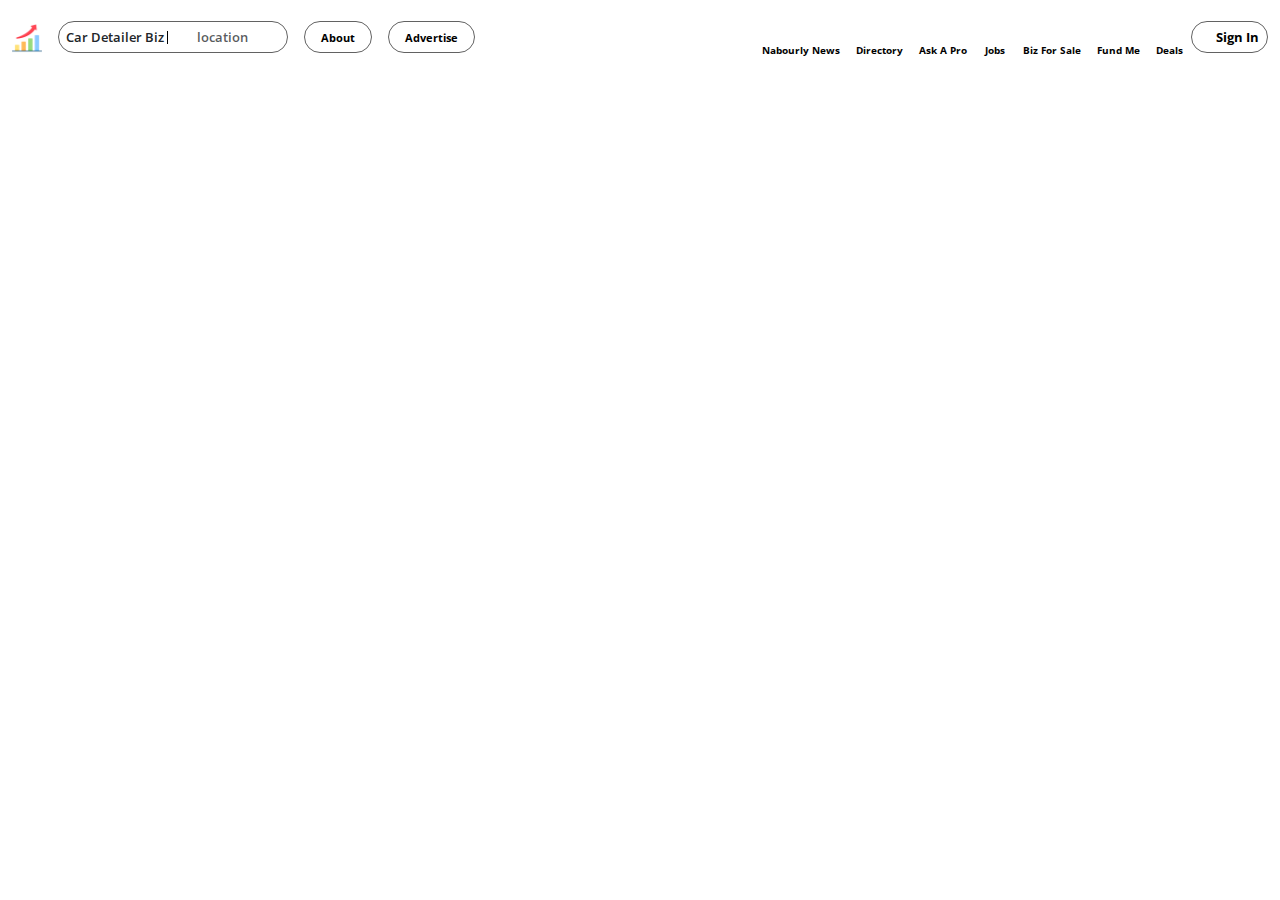
==== dashboard.html @ 2aff388c "commit" ====
<!DOCTYPE html>
<html lang="en">
<head>
    <meta charset="UTF-8">
    <meta name="viewport" content="width=device-width, initial-scale=1.0">
    <title>Document</title>
    <link rel="stylesheet" href="assets/css/main.css">
</head>
<body>
    <div class="site-wrapper">
        <header class="header">
            <nav class="main-navbar">
                <nav class="navbar navbar-expand-lg">
                    <div class="container-fluid">
                      <a class="navbar-brand" href="#"><img src="assets/img/logo.png" alt=""></a>
                      <form class="d-flex search-field" role="search">
                        <input class="form-control me-2" type="search" placeholder="location" aria-label="Search">
                        <button class="btn btn-outline-success" style="display: none;" type="submit">Search</button>
                        <div class="search-title">
                          <p>Car Detailer Biz</p><span><i class="icon-geo-alt"></i></span>
                        </div><!-- /.search-title -->
                        <i class="icon-search1"></i>
                      </form>
                      <button class="navbar-toggler" type="button" data-bs-toggle="collapse" data-bs-target="#navbarSupportedContent" aria-controls="navbarSupportedContent" aria-expanded="false" aria-label="Toggle navigation">
                        <span class="navbar-toggler-icon"></span>
                      </button>
                      <div class="collapse navbar-collapse" id="navbarSupportedContent">
                        <ul class="navbar-nav me-auto mb-lg-0 mb-hide">
                          <li class="nav-item">
                            <a class="nav-link" aria-current="page" href="#"><span class="theme-links">about</span></a>
                          </li>
                          <li class="nav-item">
                            <a class="nav-link" aria-current="page" href="#"><span class="theme-links">advertise</span></a>
                          </li>
                        </ul>
                        <ul class="navbar-nav custom-right-nav">
                          <li class="nav-item">
                            <a class="item-right nav-link" href="">
                              <i class="icon-megaphone link-icons"></i>
                              <div>Nabourly News</div>
                            </a>
                          </li>
                          <li class="nav-item">
                            <a class="item-right nav-link" href="">
                              <i class="icon-folder2-open link-icons"></i>
                              <div>Directory</div>
                            </a>
                          </li>
                          <li class="nav-item">
                            <a class="item-right nav-link" href="">
                              <i class="icon-search-heart link-icons"></i>
                              <div>Ask A Pro</div>
                            </a>
                          </li>
                          <li class="nav-item">
                            <a class="item-right nav-link" href="">
                              <i class="icon-zoom-in link-icons"></i>
                              <div>Jobs</div>
                            </a>
                          </li>
                          <li class="nav-item">
                            <a class="item-right nav-link" href="">
                              <i class="icon-handshake-o link-icons"></i>
                              <div>Biz For Sale</div>
                            </a>
                          </li>
                          <li class="nav-item">
                            <a class="item-right nav-link" href="">
                              <i class="icon-heart link-icons"></i>
                              <div>Fund Me</div>
                            </a>
                          </li>
                          <li class="nav-item">
                            <a class="item-right nav-link" href="">
                              <i class="icon-fire link-icons"></i>
                              <div>Deals</div>
                            </a>
                          </li>
                          <li class="nav-item sign-in">
                            <a href="" class="item-right nav-link theme-links"><i class="icon-lock"></i><span>Sign In</span></a>
                          </li>
                        </ul>
                      </div>
                    </div>
                  </nav>
            </nav><!-- /.main-navbar -->
        </header><!-- /.header -->
        <main"></main><!-- /.main-content -->
         <footer class="footer"></footer><!-- /.footer -->
    </div><!-- /.site-wrapper -->
    <script src="assets/js/bootstrap.js"></script>
</body>
</html>
---- assets/css/main.css ----
@charset "UTF-8";
@import url("https://fonts.googleapis.com/css2?family=Open+Sans:ital,wght@0,300..800;1,300..800&display=swap");
@font-face {
  font-family: "icomoon";
  src: url("fonts/icomoon.eot?g9uzud");
  src: url("fonts/icomoon.eot?g9uzud#iefix") format("embedded-opentype"), url("fonts/icomoon.ttf?g9uzud") format("truetype"), url("fonts/icomoon.woff?g9uzud") format("woff"), url("fonts/icomoon.svg?g9uzud#icomoon") format("svg");
  font-weight: normal;
  font-style: normal;
  font-display: block;
}
[class^=icon-], [class*=" icon-"] {
  /* use !important to prevent issues with browser extensions that change fonts */
  font-family: "icomoon" !important;
  speak: never;
  font-style: normal;
  font-weight: normal;
  font-variant: normal;
  text-transform: none;
  line-height: 1;
  /* Better Font Rendering =========== */
  -webkit-font-smoothing: antialiased;
  -moz-osx-font-smoothing: grayscale;
}

.icon-badge-ad:before {
  content: "\e900";
}

.icon-bell:before {
  content: "\e901";
}

.icon-bookmarks:before {
  content: "\e902";
}

.icon-card-heading:before {
  content: "\e90b";
}

.icon-caret-down:before {
  content: "\e90c";
}

.icon-envelope:before {
  content: "\e90d";
}

.icon-facebook:before {
  content: "\e90e";
}

.icon-gear:before {
  content: "\e90f";
}

.icon-pencil:before {
  content: "\e910";
}

.icon-question-square:before {
  content: "\e911";
}

.icon-star-half:before {
  content: "\e912";
}

.icon-fire:before {
  content: "\e913";
}

.icon-heart:before {
  content: "\e914";
}

.icon-search-heart:before {
  content: "\e915";
}

.icon-zoom-in:before {
  content: "\e916";
}

.icon-calendar2-range-fill:before {
  content: "\e904";
}

.icon-folder2-open:before {
  content: "\e905";
}

.icon-geo-alt:before {
  content: "\e906";
}

.icon-megaphone:before {
  content: "\e907";
}

.icon-search1:before {
  content: "\e908";
}

.icon-upload1:before {
  content: "\e909";
}

.icon-x-circle1:before {
  content: "\e90a";
}

.icon-handshake-o:before {
  content: "\e903";
}

.icon-lock:before {
  content: "\e98f";
}

/*!
 * Bootstrap  v5.3.3 (https://getbootstrap.com/)
 * Copyright 2011-2024 The Bootstrap Authors
 * Licensed under MIT (https://github.com/twbs/bootstrap/blob/main/LICENSE)
 */
:root,
[data-bs-theme=light] {
  --bs-blue: #0d6efd;
  --bs-indigo: #6610f2;
  --bs-purple: #6f42c1;
  --bs-pink: #d63384;
  --bs-red: #dc3545;
  --bs-orange: #fd7e14;
  --bs-yellow: #ffc107;
  --bs-green: #198754;
  --bs-teal: #20c997;
  --bs-cyan: #0dcaf0;
  --bs-black: #000;
  --bs-white: #fff;
  --bs-gray: #6c757d;
  --bs-gray-dark: #343a40;
  --bs-gray-100: #f8f9fa;
  --bs-gray-200: #e9ecef;
  --bs-gray-300: #dee2e6;
  --bs-gray-400: #ced4da;
  --bs-gray-500: #adb5bd;
  --bs-gray-600: #6c757d;
  --bs-gray-700: #495057;
  --bs-gray-800: #343a40;
  --bs-gray-900: #212529;
  --bs-primary: #0d6efd;
  --bs-secondary: #6c757d;
  --bs-success: #198754;
  --bs-info: #0dcaf0;
  --bs-warning: #ffc107;
  --bs-danger: #dc3545;
  --bs-light: #f8f9fa;
  --bs-dark: #212529;
  --bs-primary-rgb: 13, 110, 253;
  --bs-secondary-rgb: 108, 117, 125;
  --bs-success-rgb: 25, 135, 84;
  --bs-info-rgb: 13, 202, 240;
  --bs-warning-rgb: 255, 193, 7;
  --bs-danger-rgb: 220, 53, 69;
  --bs-light-rgb: 248, 249, 250;
  --bs-dark-rgb: 33, 37, 41;
  --bs-primary-text-emphasis: #052c65;
  --bs-secondary-text-emphasis: #2b2f32;
  --bs-success-text-emphasis: #0a3622;
  --bs-info-text-emphasis: #055160;
  --bs-warning-text-emphasis: #664d03;
  --bs-danger-text-emphasis: #58151c;
  --bs-light-text-emphasis: #495057;
  --bs-dark-text-emphasis: #495057;
  --bs-primary-bg-subtle: #cfe2ff;
  --bs-secondary-bg-subtle: #e2e3e5;
  --bs-success-bg-subtle: #d1e7dd;
  --bs-info-bg-subtle: #cff4fc;
  --bs-warning-bg-subtle: #fff3cd;
  --bs-danger-bg-subtle: #f8d7da;
  --bs-light-bg-subtle: #fcfcfd;
  --bs-dark-bg-subtle: #ced4da;
  --bs-primary-border-subtle: #9ec5fe;
  --bs-secondary-border-subtle: #c4c8cb;
  --bs-success-border-subtle: #a3cfbb;
  --bs-info-border-subtle: #9eeaf9;
  --bs-warning-border-subtle: #ffe69c;
  --bs-danger-border-subtle: #f1aeb5;
  --bs-light-border-subtle: #e9ecef;
  --bs-dark-border-subtle: #adb5bd;
  --bs-white-rgb: 255, 255, 255;
  --bs-black-rgb: 0, 0, 0;
  --bs-font-sans-serif: system-ui, -apple-system, "Segoe UI", Roboto, "Helvetica Neue", "Noto Sans", "Liberation Sans", Arial, sans-serif, "Apple Color Emoji", "Segoe UI Emoji", "Segoe UI Symbol", "Noto Color Emoji";
  --bs-font-monospace: SFMono-Regular, Menlo, Monaco, Consolas, "Liberation Mono", "Courier New", monospace;
  --bs-gradient: linear-gradient(180deg, rgba(255, 255, 255, 0.15), rgba(255, 255, 255, 0));
  --bs-body-font-family: var(--bs-font-sans-serif);
  --bs-body-font-size: 1rem;
  --bs-body-font-weight: 400;
  --bs-body-line-height: 1.5;
  --bs-body-color: #212529;
  --bs-body-color-rgb: 33, 37, 41;
  --bs-body-bg: #fff;
  --bs-body-bg-rgb: 255, 255, 255;
  --bs-emphasis-color: #000;
  --bs-emphasis-color-rgb: 0, 0, 0;
  --bs-secondary-color: rgba(33, 37, 41, 0.75);
  --bs-secondary-color-rgb: 33, 37, 41;
  --bs-secondary-bg: #e9ecef;
  --bs-secondary-bg-rgb: 233, 236, 239;
  --bs-tertiary-color: rgba(33, 37, 41, 0.5);
  --bs-tertiary-color-rgb: 33, 37, 41;
  --bs-tertiary-bg: #f8f9fa;
  --bs-tertiary-bg-rgb: 248, 249, 250;
  --bs-heading-color: inherit;
  --bs-link-color: #0d6efd;
  --bs-link-color-rgb: 13, 110, 253;
  --bs-link-decoration: underline;
  --bs-link-hover-color: #0a58ca;
  --bs-link-hover-color-rgb: 10, 88, 202;
  --bs-code-color: #d63384;
  --bs-highlight-color: #212529;
  --bs-highlight-bg: #fff3cd;
  --bs-border-width: 1px;
  --bs-border-style: solid;
  --bs-border-color: #dee2e6;
  --bs-border-color-translucent: rgba(0, 0, 0, 0.175);
  --bs-border-radius: 0.375rem;
  --bs-border-radius-sm: 0.25rem;
  --bs-border-radius-lg: 0.5rem;
  --bs-border-radius-xl: 1rem;
  --bs-border-radius-xxl: 2rem;
  --bs-border-radius-2xl: var(--bs-border-radius-xxl);
  --bs-border-radius-pill: 50rem;
  --bs-box-shadow: 0 0.5rem 1rem rgba(0, 0, 0, 0.15);
  --bs-box-shadow-sm: 0 0.125rem 0.25rem rgba(0, 0, 0, 0.075);
  --bs-box-shadow-lg: 0 1rem 3rem rgba(0, 0, 0, 0.175);
  --bs-box-shadow-inset: inset 0 1px 2px rgba(0, 0, 0, 0.075);
  --bs-focus-ring-width: 0.25rem;
  --bs-focus-ring-opacity: 0.25;
  --bs-focus-ring-color: rgba(13, 110, 253, 0.25);
  --bs-form-valid-color: #198754;
  --bs-form-valid-border-color: #198754;
  --bs-form-invalid-color: #dc3545;
  --bs-form-invalid-border-color: #dc3545;
}

[data-bs-theme=dark] {
  color-scheme: dark;
  --bs-body-color: #dee2e6;
  --bs-body-color-rgb: 222, 226, 230;
  --bs-body-bg: #212529;
  --bs-body-bg-rgb: 33, 37, 41;
  --bs-emphasis-color: #fff;
  --bs-emphasis-color-rgb: 255, 255, 255;
  --bs-secondary-color: rgba(222, 226, 230, 0.75);
  --bs-secondary-color-rgb: 222, 226, 230;
  --bs-secondary-bg: #343a40;
  --bs-secondary-bg-rgb: 52, 58, 64;
  --bs-tertiary-color: rgba(222, 226, 230, 0.5);
  --bs-tertiary-color-rgb: 222, 226, 230;
  --bs-tertiary-bg: #2b3035;
  --bs-tertiary-bg-rgb: 43, 48, 53;
  --bs-primary-text-emphasis: #6ea8fe;
  --bs-secondary-text-emphasis: #a7acb1;
  --bs-success-text-emphasis: #75b798;
  --bs-info-text-emphasis: #6edff6;
  --bs-warning-text-emphasis: #ffda6a;
  --bs-danger-text-emphasis: #ea868f;
  --bs-light-text-emphasis: #f8f9fa;
  --bs-dark-text-emphasis: #dee2e6;
  --bs-primary-bg-subtle: #031633;
  --bs-secondary-bg-subtle: #161719;
  --bs-success-bg-subtle: #051b11;
  --bs-info-bg-subtle: #032830;
  --bs-warning-bg-subtle: #332701;
  --bs-danger-bg-subtle: #2c0b0e;
  --bs-light-bg-subtle: #343a40;
  --bs-dark-bg-subtle: #1a1d20;
  --bs-primary-border-subtle: #084298;
  --bs-secondary-border-subtle: #41464b;
  --bs-success-border-subtle: #0f5132;
  --bs-info-border-subtle: #087990;
  --bs-warning-border-subtle: #997404;
  --bs-danger-border-subtle: #842029;
  --bs-light-border-subtle: #495057;
  --bs-dark-border-subtle: #343a40;
  --bs-heading-color: inherit;
  --bs-link-color: #6ea8fe;
  --bs-link-hover-color: #8bb9fe;
  --bs-link-color-rgb: 110, 168, 254;
  --bs-link-hover-color-rgb: 139, 185, 254;
  --bs-code-color: #e685b5;
  --bs-highlight-color: #dee2e6;
  --bs-highlight-bg: #664d03;
  --bs-border-color: #495057;
  --bs-border-color-translucent: rgba(255, 255, 255, 0.15);
  --bs-form-valid-color: #75b798;
  --bs-form-valid-border-color: #75b798;
  --bs-form-invalid-color: #ea868f;
  --bs-form-invalid-border-color: #ea868f;
}

*,
*::before,
*::after {
  box-sizing: border-box;
}

@media (prefers-reduced-motion: no-preference) {
  :root {
    scroll-behavior: smooth;
  }
}

body {
  margin: 0;
  font-family: var(--bs-body-font-family);
  font-size: var(--bs-body-font-size);
  font-weight: var(--bs-body-font-weight);
  line-height: var(--bs-body-line-height);
  color: var(--bs-body-color);
  text-align: var(--bs-body-text-align);
  background-color: var(--bs-body-bg);
  -webkit-text-size-adjust: 100%;
  -webkit-tap-highlight-color: rgba(0, 0, 0, 0);
}

hr {
  margin: 1rem 0;
  color: inherit;
  border: 0;
  border-top: var(--bs-border-width) solid;
  opacity: 0.25;
}

h6, .h6, h5, .h5, h4, .h4, h3, .h3, h2, .h2, h1, .h1 {
  margin-top: 0;
  margin-bottom: 0.5rem;
  font-weight: 500;
  line-height: 1.2;
  color: var(--bs-heading-color);
}

h1, .h1 {
  font-size: calc(1.375rem + 1.5vw);
}
@media (min-width: 1200px) {
  h1, .h1 {
    font-size: 2.5rem;
  }
}

h2, .h2 {
  font-size: calc(1.325rem + 0.9vw);
}
@media (min-width: 1200px) {
  h2, .h2 {
    font-size: 2rem;
  }
}

h3, .h3 {
  font-size: calc(1.3rem + 0.6vw);
}
@media (min-width: 1200px) {
  h3, .h3 {
    font-size: 1.75rem;
  }
}

h4, .h4 {
  font-size: calc(1.275rem + 0.3vw);
}
@media (min-width: 1200px) {
  h4, .h4 {
    font-size: 1.5rem;
  }
}

h5, .h5 {
  font-size: 1.25rem;
}

h6, .h6 {
  font-size: 1rem;
}

p {
  margin-top: 0;
  margin-bottom: 1rem;
}

abbr[title] {
  -webkit-text-decoration: underline dotted;
          text-decoration: underline dotted;
  cursor: help;
  -webkit-text-decoration-skip-ink: none;
          text-decoration-skip-ink: none;
}

address {
  margin-bottom: 1rem;
  font-style: normal;
  line-height: inherit;
}

ol,
ul {
  padding-left: 2rem;
}

ol,
ul,
dl {
  margin-top: 0;
  margin-bottom: 1rem;
}

ol ol,
ul ul,
ol ul,
ul ol {
  margin-bottom: 0;
}

dt {
  font-weight: 700;
}

dd {
  margin-bottom: 0.5rem;
  margin-left: 0;
}

blockquote {
  margin: 0 0 1rem;
}

b,
strong {
  font-weight: bolder;
}

small, .small {
  font-size: 0.875em;
}

mark, .mark {
  padding: 0.1875em;
  color: var(--bs-highlight-color);
  background-color: var(--bs-highlight-bg);
}

sub,
sup {
  position: relative;
  font-size: 0.75em;
  line-height: 0;
  vertical-align: baseline;
}

sub {
  bottom: -0.25em;
}

sup {
  top: -0.5em;
}

a {
  color: rgba(var(--bs-link-color-rgb), var(--bs-link-opacity, 1));
  text-decoration: underline;
}
a:hover {
  --bs-link-color-rgb: var(--bs-link-hover-color-rgb);
}

a:not([href]):not([class]), a:not([href]):not([class]):hover {
  color: inherit;
  text-decoration: none;
}

pre,
code,
kbd,
samp {
  font-family: var(--bs-font-monospace);
  font-size: 1em;
}

pre {
  display: block;
  margin-top: 0;
  margin-bottom: 1rem;
  overflow: auto;
  font-size: 0.875em;
}
pre code {
  font-size: inherit;
  color: inherit;
  word-break: normal;
}

code {
  font-size: 0.875em;
  color: var(--bs-code-color);
  word-wrap: break-word;
}
a > code {
  color: inherit;
}

kbd {
  padding: 0.1875rem 0.375rem;
  font-size: 0.875em;
  color: var(--bs-body-bg);
  background-color: var(--bs-body-color);
  border-radius: 0.25rem;
}
kbd kbd {
  padding: 0;
  font-size: 1em;
}

figure {
  margin: 0 0 1rem;
}

img,
svg {
  vertical-align: middle;
}

table {
  caption-side: bottom;
  border-collapse: collapse;
}

caption {
  padding-top: 0.5rem;
  padding-bottom: 0.5rem;
  color: var(--bs-secondary-color);
  text-align: left;
}

th {
  text-align: inherit;
  text-align: -webkit-match-parent;
}

thead,
tbody,
tfoot,
tr,
td,
th {
  border-color: inherit;
  border-style: solid;
  border-width: 0;
}

label {
  display: inline-block;
}

button {
  border-radius: 0;
}

button:focus:not(:focus-visible) {
  outline: 0;
}

input,
button,
select,
optgroup,
textarea {
  margin: 0;
  font-family: inherit;
  font-size: inherit;
  line-height: inherit;
}

button,
select {
  text-transform: none;
}

[role=button] {
  cursor: pointer;
}

select {
  word-wrap: normal;
}
select:disabled {
  opacity: 1;
}

[list]:not([type=date]):not([type=datetime-local]):not([type=month]):not([type=week]):not([type=time])::-webkit-calendar-picker-indicator {
  display: none !important;
}

button,
[type=button],
[type=reset],
[type=submit] {
  -webkit-appearance: button;
}
button:not(:disabled),
[type=button]:not(:disabled),
[type=reset]:not(:disabled),
[type=submit]:not(:disabled) {
  cursor: pointer;
}

::-moz-focus-inner {
  padding: 0;
  border-style: none;
}

textarea {
  resize: vertical;
}

fieldset {
  min-width: 0;
  padding: 0;
  margin: 0;
  border: 0;
}

legend {
  float: left;
  width: 100%;
  padding: 0;
  margin-bottom: 0.5rem;
  font-size: calc(1.275rem + 0.3vw);
  line-height: inherit;
}
@media (min-width: 1200px) {
  legend {
    font-size: 1.5rem;
  }
}
legend + * {
  clear: left;
}

::-webkit-datetime-edit-fields-wrapper,
::-webkit-datetime-edit-text,
::-webkit-datetime-edit-minute,
::-webkit-datetime-edit-hour-field,
::-webkit-datetime-edit-day-field,
::-webkit-datetime-edit-month-field,
::-webkit-datetime-edit-year-field {
  padding: 0;
}

::-webkit-inner-spin-button {
  height: auto;
}

[type=search] {
  -webkit-appearance: textfield;
  outline-offset: -2px;
}

/* rtl:raw:
[type="tel"],
[type="url"],
[type="email"],
[type="number"] {
  direction: ltr;
}
*/
::-webkit-search-decoration {
  -webkit-appearance: none;
}

::-webkit-color-swatch-wrapper {
  padding: 0;
}

::file-selector-button {
  font: inherit;
  -webkit-appearance: button;
}

output {
  display: inline-block;
}

iframe {
  border: 0;
}

summary {
  display: list-item;
  cursor: pointer;
}

progress {
  vertical-align: baseline;
}

[hidden] {
  display: none !important;
}

.lead {
  font-size: 1.25rem;
  font-weight: 300;
}

.display-1 {
  font-size: calc(1.625rem + 4.5vw);
  font-weight: 300;
  line-height: 1.2;
}
@media (min-width: 1200px) {
  .display-1 {
    font-size: 5rem;
  }
}

.display-2 {
  font-size: calc(1.575rem + 3.9vw);
  font-weight: 300;
  line-height: 1.2;
}
@media (min-width: 1200px) {
  .display-2 {
    font-size: 4.5rem;
  }
}

.display-3 {
  font-size: calc(1.525rem + 3.3vw);
  font-weight: 300;
  line-height: 1.2;
}
@media (min-width: 1200px) {
  .display-3 {
    font-size: 4rem;
  }
}

.display-4 {
  font-size: calc(1.475rem + 2.7vw);
  font-weight: 300;
  line-height: 1.2;
}
@media (min-width: 1200px) {
  .display-4 {
    font-size: 3.5rem;
  }
}

.display-5 {
  font-size: calc(1.425rem + 2.1vw);
  font-weight: 300;
  line-height: 1.2;
}
@media (min-width: 1200px) {
  .display-5 {
    font-size: 3rem;
  }
}

.display-6 {
  font-size: calc(1.375rem + 1.5vw);
  font-weight: 300;
  line-height: 1.2;
}
@media (min-width: 1200px) {
  .display-6 {
    font-size: 2.5rem;
  }
}

.list-unstyled {
  padding-left: 0;
  list-style: none;
}

.list-inline {
  padding-left: 0;
  list-style: none;
}

.list-inline-item {
  display: inline-block;
}
.list-inline-item:not(:last-child) {
  margin-right: 0.5rem;
}

.initialism {
  font-size: 0.875em;
  text-transform: uppercase;
}

.blockquote {
  margin-bottom: 1rem;
  font-size: 1.25rem;
}
.blockquote > :last-child {
  margin-bottom: 0;
}

.blockquote-footer {
  margin-top: -1rem;
  margin-bottom: 1rem;
  font-size: 0.875em;
  color: #6c757d;
}
.blockquote-footer::before {
  content: "— ";
}

.img-fluid {
  max-width: 100%;
  height: auto;
}

.img-thumbnail {
  padding: 0.25rem;
  background-color: var(--bs-body-bg);
  border: var(--bs-border-width) solid var(--bs-border-color);
  border-radius: var(--bs-border-radius);
  max-width: 100%;
  height: auto;
}

.figure {
  display: inline-block;
}

.figure-img {
  margin-bottom: 0.5rem;
  line-height: 1;
}

.figure-caption {
  font-size: 0.875em;
  color: var(--bs-secondary-color);
}

.container,
.container-fluid,
.container-xxl,
.container-xl,
.container-lg,
.container-md,
.container-sm {
  --bs-gutter-x: 1.5rem;
  --bs-gutter-y: 0;
  width: 100%;
  padding-right: calc(var(--bs-gutter-x) * 0.5);
  padding-left: calc(var(--bs-gutter-x) * 0.5);
  margin-right: auto;
  margin-left: auto;
}

@media (min-width: 576px) {
  .container-sm, .container {
    max-width: 540px;
  }
}
@media (min-width: 768px) {
  .container-md, .container-sm, .container {
    max-width: 720px;
  }
}
@media (min-width: 992px) {
  .container-lg, .container-md, .container-sm, .container {
    max-width: 960px;
  }
}
@media (min-width: 1200px) {
  .container-xl, .container-lg, .container-md, .container-sm, .container {
    max-width: 1140px;
  }
}
@media (min-width: 1400px) {
  .container-xxl, .container-xl, .container-lg, .container-md, .container-sm, .container {
    max-width: 1320px;
  }
}
:root {
  --bs-breakpoint-xs: 0;
  --bs-breakpoint-sm: 576px;
  --bs-breakpoint-md: 768px;
  --bs-breakpoint-lg: 992px;
  --bs-breakpoint-xl: 1200px;
  --bs-breakpoint-xxl: 1400px;
}

.row {
  --bs-gutter-x: 1.5rem;
  --bs-gutter-y: 0;
  display: flex;
  flex-wrap: wrap;
  margin-top: calc(-1 * var(--bs-gutter-y));
  margin-right: calc(-0.5 * var(--bs-gutter-x));
  margin-left: calc(-0.5 * var(--bs-gutter-x));
}
.row > * {
  flex-shrink: 0;
  width: 100%;
  max-width: 100%;
  padding-right: calc(var(--bs-gutter-x) * 0.5);
  padding-left: calc(var(--bs-gutter-x) * 0.5);
  margin-top: var(--bs-gutter-y);
}

.col {
  flex: 1 0 0%;
}

.row-cols-auto > * {
  flex: 0 0 auto;
  width: auto;
}

.row-cols-1 > * {
  flex: 0 0 auto;
  width: 100%;
}

.row-cols-2 > * {
  flex: 0 0 auto;
  width: 50%;
}

.row-cols-3 > * {
  flex: 0 0 auto;
  width: 33.33333333%;
}

.row-cols-4 > * {
  flex: 0 0 auto;
  width: 25%;
}

.row-cols-5 > * {
  flex: 0 0 auto;
  width: 20%;
}

.row-cols-6 > * {
  flex: 0 0 auto;
  width: 16.66666667%;
}

.col-auto {
  flex: 0 0 auto;
  width: auto;
}

.col-1 {
  flex: 0 0 auto;
  width: 8.33333333%;
}

.col-2 {
  flex: 0 0 auto;
  width: 16.66666667%;
}

.col-3 {
  flex: 0 0 auto;
  width: 25%;
}

.col-4 {
  flex: 0 0 auto;
  width: 33.33333333%;
}

.col-5 {
  flex: 0 0 auto;
  width: 41.66666667%;
}

.col-6 {
  flex: 0 0 auto;
  width: 50%;
}

.col-7 {
  flex: 0 0 auto;
  width: 58.33333333%;
}

.col-8 {
  flex: 0 0 auto;
  width: 66.66666667%;
}

.col-9 {
  flex: 0 0 auto;
  width: 75%;
}

.col-10 {
  flex: 0 0 auto;
  width: 83.33333333%;
}

.col-11 {
  flex: 0 0 auto;
  width: 91.66666667%;
}

.col-12 {
  flex: 0 0 auto;
  width: 100%;
}

.offset-1 {
  margin-left: 8.33333333%;
}

.offset-2 {
  margin-left: 16.66666667%;
}

.offset-3 {
  margin-left: 25%;
}

.offset-4 {
  margin-left: 33.33333333%;
}

.offset-5 {
  margin-left: 41.66666667%;
}

.offset-6 {
  margin-left: 50%;
}

.offset-7 {
  margin-left: 58.33333333%;
}

.offset-8 {
  margin-left: 66.66666667%;
}

.offset-9 {
  margin-left: 75%;
}

.offset-10 {
  margin-left: 83.33333333%;
}

.offset-11 {
  margin-left: 91.66666667%;
}

.g-0,
.gx-0 {
  --bs-gutter-x: 0;
}

.g-0,
.gy-0 {
  --bs-gutter-y: 0;
}

.g-1,
.gx-1 {
  --bs-gutter-x: 0.25rem;
}

.g-1,
.gy-1 {
  --bs-gutter-y: 0.25rem;
}

.g-2,
.gx-2 {
  --bs-gutter-x: 0.5rem;
}

.g-2,
.gy-2 {
  --bs-gutter-y: 0.5rem;
}

.g-3,
.gx-3 {
  --bs-gutter-x: 1rem;
}

.g-3,
.gy-3 {
  --bs-gutter-y: 1rem;
}

.g-4,
.gx-4 {
  --bs-gutter-x: 1.5rem;
}

.g-4,
.gy-4 {
  --bs-gutter-y: 1.5rem;
}

.g-5,
.gx-5 {
  --bs-gutter-x: 3rem;
}

.g-5,
.gy-5 {
  --bs-gutter-y: 3rem;
}

@media (min-width: 576px) {
  .col-sm {
    flex: 1 0 0%;
  }
  .row-cols-sm-auto > * {
    flex: 0 0 auto;
    width: auto;
  }
  .row-cols-sm-1 > * {
    flex: 0 0 auto;
    width: 100%;
  }
  .row-cols-sm-2 > * {
    flex: 0 0 auto;
    width: 50%;
  }
  .row-cols-sm-3 > * {
    flex: 0 0 auto;
    width: 33.33333333%;
  }
  .row-cols-sm-4 > * {
    flex: 0 0 auto;
    width: 25%;
  }
  .row-cols-sm-5 > * {
    flex: 0 0 auto;
    width: 20%;
  }
  .row-cols-sm-6 > * {
    flex: 0 0 auto;
    width: 16.66666667%;
  }
  .col-sm-auto {
    flex: 0 0 auto;
    width: auto;
  }
  .col-sm-1 {
    flex: 0 0 auto;
    width: 8.33333333%;
  }
  .col-sm-2 {
    flex: 0 0 auto;
    width: 16.66666667%;
  }
  .col-sm-3 {
    flex: 0 0 auto;
    width: 25%;
  }
  .col-sm-4 {
    flex: 0 0 auto;
    width: 33.33333333%;
  }
  .col-sm-5 {
    flex: 0 0 auto;
    width: 41.66666667%;
  }
  .col-sm-6 {
    flex: 0 0 auto;
    width: 50%;
  }
  .col-sm-7 {
    flex: 0 0 auto;
    width: 58.33333333%;
  }
  .col-sm-8 {
    flex: 0 0 auto;
    width: 66.66666667%;
  }
  .col-sm-9 {
    flex: 0 0 auto;
    width: 75%;
  }
  .col-sm-10 {
    flex: 0 0 auto;
    width: 83.33333333%;
  }
  .col-sm-11 {
    flex: 0 0 auto;
    width: 91.66666667%;
  }
  .col-sm-12 {
    flex: 0 0 auto;
    width: 100%;
  }
  .offset-sm-0 {
    margin-left: 0;
  }
  .offset-sm-1 {
    margin-left: 8.33333333%;
  }
  .offset-sm-2 {
    margin-left: 16.66666667%;
  }
  .offset-sm-3 {
    margin-left: 25%;
  }
  .offset-sm-4 {
    margin-left: 33.33333333%;
  }
  .offset-sm-5 {
    margin-left: 41.66666667%;
  }
  .offset-sm-6 {
    margin-left: 50%;
  }
  .offset-sm-7 {
    margin-left: 58.33333333%;
  }
  .offset-sm-8 {
    margin-left: 66.66666667%;
  }
  .offset-sm-9 {
    margin-left: 75%;
  }
  .offset-sm-10 {
    margin-left: 83.33333333%;
  }
  .offset-sm-11 {
    margin-left: 91.66666667%;
  }
  .g-sm-0,
  .gx-sm-0 {
    --bs-gutter-x: 0;
  }
  .g-sm-0,
  .gy-sm-0 {
    --bs-gutter-y: 0;
  }
  .g-sm-1,
  .gx-sm-1 {
    --bs-gutter-x: 0.25rem;
  }
  .g-sm-1,
  .gy-sm-1 {
    --bs-gutter-y: 0.25rem;
  }
  .g-sm-2,
  .gx-sm-2 {
    --bs-gutter-x: 0.5rem;
  }
  .g-sm-2,
  .gy-sm-2 {
    --bs-gutter-y: 0.5rem;
  }
  .g-sm-3,
  .gx-sm-3 {
    --bs-gutter-x: 1rem;
  }
  .g-sm-3,
  .gy-sm-3 {
    --bs-gutter-y: 1rem;
  }
  .g-sm-4,
  .gx-sm-4 {
    --bs-gutter-x: 1.5rem;
  }
  .g-sm-4,
  .gy-sm-4 {
    --bs-gutter-y: 1.5rem;
  }
  .g-sm-5,
  .gx-sm-5 {
    --bs-gutter-x: 3rem;
  }
  .g-sm-5,
  .gy-sm-5 {
    --bs-gutter-y: 3rem;
  }
}
@media (min-width: 768px) {
  .col-md {
    flex: 1 0 0%;
  }
  .row-cols-md-auto > * {
    flex: 0 0 auto;
    width: auto;
  }
  .row-cols-md-1 > * {
    flex: 0 0 auto;
    width: 100%;
  }
  .row-cols-md-2 > * {
    flex: 0 0 auto;
    width: 50%;
  }
  .row-cols-md-3 > * {
    flex: 0 0 auto;
    width: 33.33333333%;
  }
  .row-cols-md-4 > * {
    flex: 0 0 auto;
    width: 25%;
  }
  .row-cols-md-5 > * {
    flex: 0 0 auto;
    width: 20%;
  }
  .row-cols-md-6 > * {
    flex: 0 0 auto;
    width: 16.66666667%;
  }
  .col-md-auto {
    flex: 0 0 auto;
    width: auto;
  }
  .col-md-1 {
    flex: 0 0 auto;
    width: 8.33333333%;
  }
  .col-md-2 {
    flex: 0 0 auto;
    width: 16.66666667%;
  }
  .col-md-3 {
    flex: 0 0 auto;
    width: 25%;
  }
  .col-md-4 {
    flex: 0 0 auto;
    width: 33.33333333%;
  }
  .col-md-5 {
    flex: 0 0 auto;
    width: 41.66666667%;
  }
  .col-md-6 {
    flex: 0 0 auto;
    width: 50%;
  }
  .col-md-7 {
    flex: 0 0 auto;
    width: 58.33333333%;
  }
  .col-md-8 {
    flex: 0 0 auto;
    width: 66.66666667%;
  }
  .col-md-9 {
    flex: 0 0 auto;
    width: 75%;
  }
  .col-md-10 {
    flex: 0 0 auto;
    width: 83.33333333%;
  }
  .col-md-11 {
    flex: 0 0 auto;
    width: 91.66666667%;
  }
  .col-md-12 {
    flex: 0 0 auto;
    width: 100%;
  }
  .offset-md-0 {
    margin-left: 0;
  }
  .offset-md-1 {
    margin-left: 8.33333333%;
  }
  .offset-md-2 {
    margin-left: 16.66666667%;
  }
  .offset-md-3 {
    margin-left: 25%;
  }
  .offset-md-4 {
    margin-left: 33.33333333%;
  }
  .offset-md-5 {
    margin-left: 41.66666667%;
  }
  .offset-md-6 {
    margin-left: 50%;
  }
  .offset-md-7 {
    margin-left: 58.33333333%;
  }
  .offset-md-8 {
    margin-left: 66.66666667%;
  }
  .offset-md-9 {
    margin-left: 75%;
  }
  .offset-md-10 {
    margin-left: 83.33333333%;
  }
  .offset-md-11 {
    margin-left: 91.66666667%;
  }
  .g-md-0,
  .gx-md-0 {
    --bs-gutter-x: 0;
  }
  .g-md-0,
  .gy-md-0 {
    --bs-gutter-y: 0;
  }
  .g-md-1,
  .gx-md-1 {
    --bs-gutter-x: 0.25rem;
  }
  .g-md-1,
  .gy-md-1 {
    --bs-gutter-y: 0.25rem;
  }
  .g-md-2,
  .gx-md-2 {
    --bs-gutter-x: 0.5rem;
  }
  .g-md-2,
  .gy-md-2 {
    --bs-gutter-y: 0.5rem;
  }
  .g-md-3,
  .gx-md-3 {
    --bs-gutter-x: 1rem;
  }
  .g-md-3,
  .gy-md-3 {
    --bs-gutter-y: 1rem;
  }
  .g-md-4,
  .gx-md-4 {
    --bs-gutter-x: 1.5rem;
  }
  .g-md-4,
  .gy-md-4 {
    --bs-gutter-y: 1.5rem;
  }
  .g-md-5,
  .gx-md-5 {
    --bs-gutter-x: 3rem;
  }
  .g-md-5,
  .gy-md-5 {
    --bs-gutter-y: 3rem;
  }
}
@media (min-width: 992px) {
  .col-lg {
    flex: 1 0 0%;
  }
  .row-cols-lg-auto > * {
    flex: 0 0 auto;
    width: auto;
  }
  .row-cols-lg-1 > * {
    flex: 0 0 auto;
    width: 100%;
  }
  .row-cols-lg-2 > * {
    flex: 0 0 auto;
    width: 50%;
  }
  .row-cols-lg-3 > * {
    flex: 0 0 auto;
    width: 33.33333333%;
  }
  .row-cols-lg-4 > * {
    flex: 0 0 auto;
    width: 25%;
  }
  .row-cols-lg-5 > * {
    flex: 0 0 auto;
    width: 20%;
  }
  .row-cols-lg-6 > * {
    flex: 0 0 auto;
    width: 16.66666667%;
  }
  .col-lg-auto {
    flex: 0 0 auto;
    width: auto;
  }
  .col-lg-1 {
    flex: 0 0 auto;
    width: 8.33333333%;
  }
  .col-lg-2 {
    flex: 0 0 auto;
    width: 16.66666667%;
  }
  .col-lg-3 {
    flex: 0 0 auto;
    width: 25%;
  }
  .col-lg-4 {
    flex: 0 0 auto;
    width: 33.33333333%;
  }
  .col-lg-5 {
    flex: 0 0 auto;
    width: 41.66666667%;
  }
  .col-lg-6 {
    flex: 0 0 auto;
    width: 50%;
  }
  .col-lg-7 {
    flex: 0 0 auto;
    width: 58.33333333%;
  }
  .col-lg-8 {
    flex: 0 0 auto;
    width: 66.66666667%;
  }
  .col-lg-9 {
    flex: 0 0 auto;
    width: 75%;
  }
  .col-lg-10 {
    flex: 0 0 auto;
    width: 83.33333333%;
  }
  .col-lg-11 {
    flex: 0 0 auto;
    width: 91.66666667%;
  }
  .col-lg-12 {
    flex: 0 0 auto;
    width: 100%;
  }
  .offset-lg-0 {
    margin-left: 0;
  }
  .offset-lg-1 {
    margin-left: 8.33333333%;
  }
  .offset-lg-2 {
    margin-left: 16.66666667%;
  }
  .offset-lg-3 {
    margin-left: 25%;
  }
  .offset-lg-4 {
    margin-left: 33.33333333%;
  }
  .offset-lg-5 {
    margin-left: 41.66666667%;
  }
  .offset-lg-6 {
    margin-left: 50%;
  }
  .offset-lg-7 {
    margin-left: 58.33333333%;
  }
  .offset-lg-8 {
    margin-left: 66.66666667%;
  }
  .offset-lg-9 {
    margin-left: 75%;
  }
  .offset-lg-10 {
    margin-left: 83.33333333%;
  }
  .offset-lg-11 {
    margin-left: 91.66666667%;
  }
  .g-lg-0,
  .gx-lg-0 {
    --bs-gutter-x: 0;
  }
  .g-lg-0,
  .gy-lg-0 {
    --bs-gutter-y: 0;
  }
  .g-lg-1,
  .gx-lg-1 {
    --bs-gutter-x: 0.25rem;
  }
  .g-lg-1,
  .gy-lg-1 {
    --bs-gutter-y: 0.25rem;
  }
  .g-lg-2,
  .gx-lg-2 {
    --bs-gutter-x: 0.5rem;
  }
  .g-lg-2,
  .gy-lg-2 {
    --bs-gutter-y: 0.5rem;
  }
  .g-lg-3,
  .gx-lg-3 {
    --bs-gutter-x: 1rem;
  }
  .g-lg-3,
  .gy-lg-3 {
    --bs-gutter-y: 1rem;
  }
  .g-lg-4,
  .gx-lg-4 {
    --bs-gutter-x: 1.5rem;
  }
  .g-lg-4,
  .gy-lg-4 {
    --bs-gutter-y: 1.5rem;
  }
  .g-lg-5,
  .gx-lg-5 {
    --bs-gutter-x: 3rem;
  }
  .g-lg-5,
  .gy-lg-5 {
    --bs-gutter-y: 3rem;
  }
}
@media (min-width: 1200px) {
  .col-xl {
    flex: 1 0 0%;
  }
  .row-cols-xl-auto > * {
    flex: 0 0 auto;
    width: auto;
  }
  .row-cols-xl-1 > * {
    flex: 0 0 auto;
    width: 100%;
  }
  .row-cols-xl-2 > * {
    flex: 0 0 auto;
    width: 50%;
  }
  .row-cols-xl-3 > * {
    flex: 0 0 auto;
    width: 33.33333333%;
  }
  .row-cols-xl-4 > * {
    flex: 0 0 auto;
    width: 25%;
  }
  .row-cols-xl-5 > * {
    flex: 0 0 auto;
    width: 20%;
  }
  .row-cols-xl-6 > * {
    flex: 0 0 auto;
    width: 16.66666667%;
  }
  .col-xl-auto {
    flex: 0 0 auto;
    width: auto;
  }
  .col-xl-1 {
    flex: 0 0 auto;
    width: 8.33333333%;
  }
  .col-xl-2 {
    flex: 0 0 auto;
    width: 16.66666667%;
  }
  .col-xl-3 {
    flex: 0 0 auto;
    width: 25%;
  }
  .col-xl-4 {
    flex: 0 0 auto;
    width: 33.33333333%;
  }
  .col-xl-5 {
    flex: 0 0 auto;
    width: 41.66666667%;
  }
  .col-xl-6 {
    flex: 0 0 auto;
    width: 50%;
  }
  .col-xl-7 {
    flex: 0 0 auto;
    width: 58.33333333%;
  }
  .col-xl-8 {
    flex: 0 0 auto;
    width: 66.66666667%;
  }
  .col-xl-9 {
    flex: 0 0 auto;
    width: 75%;
  }
  .col-xl-10 {
    flex: 0 0 auto;
    width: 83.33333333%;
  }
  .col-xl-11 {
    flex: 0 0 auto;
    width: 91.66666667%;
  }
  .col-xl-12 {
    flex: 0 0 auto;
    width: 100%;
  }
  .offset-xl-0 {
    margin-left: 0;
  }
  .offset-xl-1 {
    margin-left: 8.33333333%;
  }
  .offset-xl-2 {
    margin-left: 16.66666667%;
  }
  .offset-xl-3 {
    margin-left: 25%;
  }
  .offset-xl-4 {
    margin-left: 33.33333333%;
  }
  .offset-xl-5 {
    margin-left: 41.66666667%;
  }
  .offset-xl-6 {
    margin-left: 50%;
  }
  .offset-xl-7 {
    margin-left: 58.33333333%;
  }
  .offset-xl-8 {
    margin-left: 66.66666667%;
  }
  .offset-xl-9 {
    margin-left: 75%;
  }
  .offset-xl-10 {
    margin-left: 83.33333333%;
  }
  .offset-xl-11 {
    margin-left: 91.66666667%;
  }
  .g-xl-0,
  .gx-xl-0 {
    --bs-gutter-x: 0;
  }
  .g-xl-0,
  .gy-xl-0 {
    --bs-gutter-y: 0;
  }
  .g-xl-1,
  .gx-xl-1 {
    --bs-gutter-x: 0.25rem;
  }
  .g-xl-1,
  .gy-xl-1 {
    --bs-gutter-y: 0.25rem;
  }
  .g-xl-2,
  .gx-xl-2 {
    --bs-gutter-x: 0.5rem;
  }
  .g-xl-2,
  .gy-xl-2 {
    --bs-gutter-y: 0.5rem;
  }
  .g-xl-3,
  .gx-xl-3 {
    --bs-gutter-x: 1rem;
  }
  .g-xl-3,
  .gy-xl-3 {
    --bs-gutter-y: 1rem;
  }
  .g-xl-4,
  .gx-xl-4 {
    --bs-gutter-x: 1.5rem;
  }
  .g-xl-4,
  .gy-xl-4 {
    --bs-gutter-y: 1.5rem;
  }
  .g-xl-5,
  .gx-xl-5 {
    --bs-gutter-x: 3rem;
  }
  .g-xl-5,
  .gy-xl-5 {
    --bs-gutter-y: 3rem;
  }
}
@media (min-width: 1400px) {
  .col-xxl {
    flex: 1 0 0%;
  }
  .row-cols-xxl-auto > * {
    flex: 0 0 auto;
    width: auto;
  }
  .row-cols-xxl-1 > * {
    flex: 0 0 auto;
    width: 100%;
  }
  .row-cols-xxl-2 > * {
    flex: 0 0 auto;
    width: 50%;
  }
  .row-cols-xxl-3 > * {
    flex: 0 0 auto;
    width: 33.33333333%;
  }
  .row-cols-xxl-4 > * {
    flex: 0 0 auto;
    width: 25%;
  }
  .row-cols-xxl-5 > * {
    flex: 0 0 auto;
    width: 20%;
  }
  .row-cols-xxl-6 > * {
    flex: 0 0 auto;
    width: 16.66666667%;
  }
  .col-xxl-auto {
    flex: 0 0 auto;
    width: auto;
  }
  .col-xxl-1 {
    flex: 0 0 auto;
    width: 8.33333333%;
  }
  .col-xxl-2 {
    flex: 0 0 auto;
    width: 16.66666667%;
  }
  .col-xxl-3 {
    flex: 0 0 auto;
    width: 25%;
  }
  .col-xxl-4 {
    flex: 0 0 auto;
    width: 33.33333333%;
  }
  .col-xxl-5 {
    flex: 0 0 auto;
    width: 41.66666667%;
  }
  .col-xxl-6 {
    flex: 0 0 auto;
    width: 50%;
  }
  .col-xxl-7 {
    flex: 0 0 auto;
    width: 58.33333333%;
  }
  .col-xxl-8 {
    flex: 0 0 auto;
    width: 66.66666667%;
  }
  .col-xxl-9 {
    flex: 0 0 auto;
    width: 75%;
  }
  .col-xxl-10 {
    flex: 0 0 auto;
    width: 83.33333333%;
  }
  .col-xxl-11 {
    flex: 0 0 auto;
    width: 91.66666667%;
  }
  .col-xxl-12 {
    flex: 0 0 auto;
    width: 100%;
  }
  .offset-xxl-0 {
    margin-left: 0;
  }
  .offset-xxl-1 {
    margin-left: 8.33333333%;
  }
  .offset-xxl-2 {
    margin-left: 16.66666667%;
  }
  .offset-xxl-3 {
    margin-left: 25%;
  }
  .offset-xxl-4 {
    margin-left: 33.33333333%;
  }
  .offset-xxl-5 {
    margin-left: 41.66666667%;
  }
  .offset-xxl-6 {
    margin-left: 50%;
  }
  .offset-xxl-7 {
    margin-left: 58.33333333%;
  }
  .offset-xxl-8 {
    margin-left: 66.66666667%;
  }
  .offset-xxl-9 {
    margin-left: 75%;
  }
  .offset-xxl-10 {
    margin-left: 83.33333333%;
  }
  .offset-xxl-11 {
    margin-left: 91.66666667%;
  }
  .g-xxl-0,
  .gx-xxl-0 {
    --bs-gutter-x: 0;
  }
  .g-xxl-0,
  .gy-xxl-0 {
    --bs-gutter-y: 0;
  }
  .g-xxl-1,
  .gx-xxl-1 {
    --bs-gutter-x: 0.25rem;
  }
  .g-xxl-1,
  .gy-xxl-1 {
    --bs-gutter-y: 0.25rem;
  }
  .g-xxl-2,
  .gx-xxl-2 {
    --bs-gutter-x: 0.5rem;
  }
  .g-xxl-2,
  .gy-xxl-2 {
    --bs-gutter-y: 0.5rem;
  }
  .g-xxl-3,
  .gx-xxl-3 {
    --bs-gutter-x: 1rem;
  }
  .g-xxl-3,
  .gy-xxl-3 {
    --bs-gutter-y: 1rem;
  }
  .g-xxl-4,
  .gx-xxl-4 {
    --bs-gutter-x: 1.5rem;
  }
  .g-xxl-4,
  .gy-xxl-4 {
    --bs-gutter-y: 1.5rem;
  }
  .g-xxl-5,
  .gx-xxl-5 {
    --bs-gutter-x: 3rem;
  }
  .g-xxl-5,
  .gy-xxl-5 {
    --bs-gutter-y: 3rem;
  }
}
.table {
  --bs-table-color-type: initial;
  --bs-table-bg-type: initial;
  --bs-table-color-state: initial;
  --bs-table-bg-state: initial;
  --bs-table-color: var(--bs-emphasis-color);
  --bs-table-bg: var(--bs-body-bg);
  --bs-table-border-color: var(--bs-border-color);
  --bs-table-accent-bg: transparent;
  --bs-table-striped-color: var(--bs-emphasis-color);
  --bs-table-striped-bg: rgba(var(--bs-emphasis-color-rgb), 0.05);
  --bs-table-active-color: var(--bs-emphasis-color);
  --bs-table-active-bg: rgba(var(--bs-emphasis-color-rgb), 0.1);
  --bs-table-hover-color: var(--bs-emphasis-color);
  --bs-table-hover-bg: rgba(var(--bs-emphasis-color-rgb), 0.075);
  width: 100%;
  margin-bottom: 1rem;
  vertical-align: top;
  border-color: var(--bs-table-border-color);
}
.table > :not(caption) > * > * {
  padding: 0.5rem 0.5rem;
  color: var(--bs-table-color-state, var(--bs-table-color-type, var(--bs-table-color)));
  background-color: var(--bs-table-bg);
  border-bottom-width: var(--bs-border-width);
  box-shadow: inset 0 0 0 9999px var(--bs-table-bg-state, var(--bs-table-bg-type, var(--bs-table-accent-bg)));
}
.table > tbody {
  vertical-align: inherit;
}
.table > thead {
  vertical-align: bottom;
}

.table-group-divider {
  border-top: calc(var(--bs-border-width) * 2) solid currentcolor;
}

.caption-top {
  caption-side: top;
}

.table-sm > :not(caption) > * > * {
  padding: 0.25rem 0.25rem;
}

.table-bordered > :not(caption) > * {
  border-width: var(--bs-border-width) 0;
}
.table-bordered > :not(caption) > * > * {
  border-width: 0 var(--bs-border-width);
}

.table-borderless > :not(caption) > * > * {
  border-bottom-width: 0;
}
.table-borderless > :not(:first-child) {
  border-top-width: 0;
}

.table-striped > tbody > tr:nth-of-type(odd) > * {
  --bs-table-color-type: var(--bs-table-striped-color);
  --bs-table-bg-type: var(--bs-table-striped-bg);
}

.table-striped-columns > :not(caption) > tr > :nth-child(even) {
  --bs-table-color-type: var(--bs-table-striped-color);
  --bs-table-bg-type: var(--bs-table-striped-bg);
}

.table-active {
  --bs-table-color-state: var(--bs-table-active-color);
  --bs-table-bg-state: var(--bs-table-active-bg);
}

.table-hover > tbody > tr:hover > * {
  --bs-table-color-state: var(--bs-table-hover-color);
  --bs-table-bg-state: var(--bs-table-hover-bg);
}

.table-primary {
  --bs-table-color: #000;
  --bs-table-bg: #cfe2ff;
  --bs-table-border-color: #a6b5cc;
  --bs-table-striped-bg: #c5d7f2;
  --bs-table-striped-color: #000;
  --bs-table-active-bg: #bacbe6;
  --bs-table-active-color: #000;
  --bs-table-hover-bg: #bfd1ec;
  --bs-table-hover-color: #000;
  color: var(--bs-table-color);
  border-color: var(--bs-table-border-color);
}

.table-secondary {
  --bs-table-color: #000;
  --bs-table-bg: #e2e3e5;
  --bs-table-border-color: #b5b6b7;
  --bs-table-striped-bg: #d7d8da;
  --bs-table-striped-color: #000;
  --bs-table-active-bg: #cbccce;
  --bs-table-active-color: #000;
  --bs-table-hover-bg: #d1d2d4;
  --bs-table-hover-color: #000;
  color: var(--bs-table-color);
  border-color: var(--bs-table-border-color);
}

.table-success {
  --bs-table-color: #000;
  --bs-table-bg: #d1e7dd;
  --bs-table-border-color: #a7b9b1;
  --bs-table-striped-bg: #c7dbd2;
  --bs-table-striped-color: #000;
  --bs-table-active-bg: #bcd0c7;
  --bs-table-active-color: #000;
  --bs-table-hover-bg: #c1d6cc;
  --bs-table-hover-color: #000;
  color: var(--bs-table-color);
  border-color: var(--bs-table-border-color);
}

.table-info {
  --bs-table-color: #000;
  --bs-table-bg: #cff4fc;
  --bs-table-border-color: #a6c3ca;
  --bs-table-striped-bg: #c5e8ef;
  --bs-table-striped-color: #000;
  --bs-table-active-bg: #badce3;
  --bs-table-active-color: #000;
  --bs-table-hover-bg: #bfe2e9;
  --bs-table-hover-color: #000;
  color: var(--bs-table-color);
  border-color: var(--bs-table-border-color);
}

.table-warning {
  --bs-table-color: #000;
  --bs-table-bg: #fff3cd;
  --bs-table-border-color: #ccc2a4;
  --bs-table-striped-bg: #f2e7c3;
  --bs-table-striped-color: #000;
  --bs-table-active-bg: #e6dbb9;
  --bs-table-active-color: #000;
  --bs-table-hover-bg: #ece1be;
  --bs-table-hover-color: #000;
  color: var(--bs-table-color);
  border-color: var(--bs-table-border-color);
}

.table-danger {
  --bs-table-color: #000;
  --bs-table-bg: #f8d7da;
  --bs-table-border-color: #c6acae;
  --bs-table-striped-bg: #eccccf;
  --bs-table-striped-color: #000;
  --bs-table-active-bg: #dfc2c4;
  --bs-table-active-color: #000;
  --bs-table-hover-bg: #e5c7ca;
  --bs-table-hover-color: #000;
  color: var(--bs-table-color);
  border-color: var(--bs-table-border-color);
}

.table-light {
  --bs-table-color: #000;
  --bs-table-bg: #f8f9fa;
  --bs-table-border-color: #c6c7c8;
  --bs-table-striped-bg: #ecedee;
  --bs-table-striped-color: #000;
  --bs-table-active-bg: #dfe0e1;
  --bs-table-active-color: #000;
  --bs-table-hover-bg: #e5e6e7;
  --bs-table-hover-color: #000;
  color: var(--bs-table-color);
  border-color: var(--bs-table-border-color);
}

.table-dark {
  --bs-table-color: #fff;
  --bs-table-bg: #212529;
  --bs-table-border-color: #4d5154;
  --bs-table-striped-bg: #2c3034;
  --bs-table-striped-color: #fff;
  --bs-table-active-bg: #373b3e;
  --bs-table-active-color: #fff;
  --bs-table-hover-bg: #323539;
  --bs-table-hover-color: #fff;
  color: var(--bs-table-color);
  border-color: var(--bs-table-border-color);
}

.table-responsive {
  overflow-x: auto;
  -webkit-overflow-scrolling: touch;
}

@media (max-width: 575.98px) {
  .table-responsive-sm {
    overflow-x: auto;
    -webkit-overflow-scrolling: touch;
  }
}
@media (max-width: 767.98px) {
  .table-responsive-md {
    overflow-x: auto;
    -webkit-overflow-scrolling: touch;
  }
}
@media (max-width: 991.98px) {
  .table-responsive-lg {
    overflow-x: auto;
    -webkit-overflow-scrolling: touch;
  }
}
@media (max-width: 1199.98px) {
  .table-responsive-xl {
    overflow-x: auto;
    -webkit-overflow-scrolling: touch;
  }
}
@media (max-width: 1399.98px) {
  .table-responsive-xxl {
    overflow-x: auto;
    -webkit-overflow-scrolling: touch;
  }
}
.form-label {
  margin-bottom: 0.5rem;
}

.col-form-label {
  padding-top: calc(0.375rem + var(--bs-border-width));
  padding-bottom: calc(0.375rem + var(--bs-border-width));
  margin-bottom: 0;
  font-size: inherit;
  line-height: 1.5;
}

.col-form-label-lg {
  padding-top: calc(0.5rem + var(--bs-border-width));
  padding-bottom: calc(0.5rem + var(--bs-border-width));
  font-size: 1.25rem;
}

.col-form-label-sm {
  padding-top: calc(0.25rem + var(--bs-border-width));
  padding-bottom: calc(0.25rem + var(--bs-border-width));
  font-size: 0.875rem;
}

.form-text {
  margin-top: 0.25rem;
  font-size: 0.875em;
  color: var(--bs-secondary-color);
}

.form-control {
  display: block;
  width: 100%;
  padding: 0.375rem 0.75rem;
  font-size: 1rem;
  font-weight: 400;
  line-height: 1.5;
  color: var(--bs-body-color);
  -webkit-appearance: none;
     -moz-appearance: none;
          appearance: none;
  background-color: var(--bs-body-bg);
  background-clip: padding-box;
  border: var(--bs-border-width) solid var(--bs-border-color);
  border-radius: var(--bs-border-radius);
  transition: border-color 0.15s ease-in-out, box-shadow 0.15s ease-in-out;
}
@media (prefers-reduced-motion: reduce) {
  .form-control {
    transition: none;
  }
}
.form-control[type=file] {
  overflow: hidden;
}
.form-control[type=file]:not(:disabled):not([readonly]) {
  cursor: pointer;
}
.form-control:focus {
  color: var(--bs-body-color);
  background-color: var(--bs-body-bg);
  border-color: #86b7fe;
  outline: 0;
  box-shadow: 0 0 0 0.25rem rgba(13, 110, 253, 0.25);
}
.form-control::-webkit-date-and-time-value {
  min-width: 85px;
  height: 1.5em;
  margin: 0;
}
.form-control::-webkit-datetime-edit {
  display: block;
  padding: 0;
}
.form-control::-moz-placeholder {
  color: var(--bs-secondary-color);
  opacity: 1;
}
.form-control::placeholder {
  color: var(--bs-secondary-color);
  opacity: 1;
}
.form-control:disabled {
  background-color: var(--bs-secondary-bg);
  opacity: 1;
}
.form-control::file-selector-button {
  padding: 0.375rem 0.75rem;
  margin: -0.375rem -0.75rem;
  margin-inline-end: 0.75rem;
  color: var(--bs-body-color);
  background-color: var(--bs-tertiary-bg);
  pointer-events: none;
  border-color: inherit;
  border-style: solid;
  border-width: 0;
  border-inline-end-width: var(--bs-border-width);
  border-radius: 0;
  transition: color 0.15s ease-in-out, background-color 0.15s ease-in-out, border-color 0.15s ease-in-out, box-shadow 0.15s ease-in-out;
}
@media (prefers-reduced-motion: reduce) {
  .form-control::file-selector-button {
    transition: none;
  }
}
.form-control:hover:not(:disabled):not([readonly])::file-selector-button {
  background-color: var(--bs-secondary-bg);
}

.form-control-plaintext {
  display: block;
  width: 100%;
  padding: 0.375rem 0;
  margin-bottom: 0;
  line-height: 1.5;
  color: var(--bs-body-color);
  background-color: transparent;
  border: solid transparent;
  border-width: var(--bs-border-width) 0;
}
.form-control-plaintext:focus {
  outline: 0;
}
.form-control-plaintext.form-control-sm, .form-control-plaintext.form-control-lg {
  padding-right: 0;
  padding-left: 0;
}

.form-control-sm {
  min-height: calc(1.5em + 0.5rem + calc(var(--bs-border-width) * 2));
  padding: 0.25rem 0.5rem;
  font-size: 0.875rem;
  border-radius: var(--bs-border-radius-sm);
}
.form-control-sm::file-selector-button {
  padding: 0.25rem 0.5rem;
  margin: -0.25rem -0.5rem;
  margin-inline-end: 0.5rem;
}

.form-control-lg {
  min-height: calc(1.5em + 1rem + calc(var(--bs-border-width) * 2));
  padding: 0.5rem 1rem;
  font-size: 1.25rem;
  border-radius: var(--bs-border-radius-lg);
}
.form-control-lg::file-selector-button {
  padding: 0.5rem 1rem;
  margin: -0.5rem -1rem;
  margin-inline-end: 1rem;
}

textarea.form-control {
  min-height: calc(1.5em + 0.75rem + calc(var(--bs-border-width) * 2));
}
textarea.form-control-sm {
  min-height: calc(1.5em + 0.5rem + calc(var(--bs-border-width) * 2));
}
textarea.form-control-lg {
  min-height: calc(1.5em + 1rem + calc(var(--bs-border-width) * 2));
}

.form-control-color {
  width: 3rem;
  height: calc(1.5em + 0.75rem + calc(var(--bs-border-width) * 2));
  padding: 0.375rem;
}
.form-control-color:not(:disabled):not([readonly]) {
  cursor: pointer;
}
.form-control-color::-moz-color-swatch {
  border: 0 !important;
  border-radius: var(--bs-border-radius);
}
.form-control-color::-webkit-color-swatch {
  border: 0 !important;
  border-radius: var(--bs-border-radius);
}
.form-control-color.form-control-sm {
  height: calc(1.5em + 0.5rem + calc(var(--bs-border-width) * 2));
}
.form-control-color.form-control-lg {
  height: calc(1.5em + 1rem + calc(var(--bs-border-width) * 2));
}

.form-select {
  --bs-form-select-bg-img: url("data:image/svg+xml,%3csvg xmlns='http://www.w3.org/2000/svg' viewBox='0 0 16 16'%3e%3cpath fill='none' stroke='%23343a40' stroke-linecap='round' stroke-linejoin='round' stroke-width='2' d='m2 5 6 6 6-6'/%3e%3c/svg%3e");
  display: block;
  width: 100%;
  padding: 0.375rem 2.25rem 0.375rem 0.75rem;
  font-size: 1rem;
  font-weight: 400;
  line-height: 1.5;
  color: var(--bs-body-color);
  -webkit-appearance: none;
     -moz-appearance: none;
          appearance: none;
  background-color: var(--bs-body-bg);
  background-image: var(--bs-form-select-bg-img), var(--bs-form-select-bg-icon, none);
  background-repeat: no-repeat;
  background-position: right 0.75rem center;
  background-size: 16px 12px;
  border: var(--bs-border-width) solid var(--bs-border-color);
  border-radius: var(--bs-border-radius);
  transition: border-color 0.15s ease-in-out, box-shadow 0.15s ease-in-out;
}
@media (prefers-reduced-motion: reduce) {
  .form-select {
    transition: none;
  }
}
.form-select:focus {
  border-color: #86b7fe;
  outline: 0;
  box-shadow: 0 0 0 0.25rem rgba(13, 110, 253, 0.25);
}
.form-select[multiple], .form-select[size]:not([size="1"]) {
  padding-right: 0.75rem;
  background-image: none;
}
.form-select:disabled {
  background-color: var(--bs-secondary-bg);
}
.form-select:-moz-focusring {
  color: transparent;
  text-shadow: 0 0 0 var(--bs-body-color);
}

.form-select-sm {
  padding-top: 0.25rem;
  padding-bottom: 0.25rem;
  padding-left: 0.5rem;
  font-size: 0.875rem;
  border-radius: var(--bs-border-radius-sm);
}

.form-select-lg {
  padding-top: 0.5rem;
  padding-bottom: 0.5rem;
  padding-left: 1rem;
  font-size: 1.25rem;
  border-radius: var(--bs-border-radius-lg);
}

[data-bs-theme=dark] .form-select {
  --bs-form-select-bg-img: url("data:image/svg+xml,%3csvg xmlns='http://www.w3.org/2000/svg' viewBox='0 0 16 16'%3e%3cpath fill='none' stroke='%23dee2e6' stroke-linecap='round' stroke-linejoin='round' stroke-width='2' d='m2 5 6 6 6-6'/%3e%3c/svg%3e");
}

.form-check {
  display: block;
  min-height: 1.5rem;
  padding-left: 1.5em;
  margin-bottom: 0.125rem;
}
.form-check .form-check-input {
  float: left;
  margin-left: -1.5em;
}

.form-check-reverse {
  padding-right: 1.5em;
  padding-left: 0;
  text-align: right;
}
.form-check-reverse .form-check-input {
  float: right;
  margin-right: -1.5em;
  margin-left: 0;
}

.form-check-input {
  --bs-form-check-bg: var(--bs-body-bg);
  flex-shrink: 0;
  width: 1em;
  height: 1em;
  margin-top: 0.25em;
  vertical-align: top;
  -webkit-appearance: none;
     -moz-appearance: none;
          appearance: none;
  background-color: var(--bs-form-check-bg);
  background-image: var(--bs-form-check-bg-image);
  background-repeat: no-repeat;
  background-position: center;
  background-size: contain;
  border: var(--bs-border-width) solid var(--bs-border-color);
  -webkit-print-color-adjust: exact;
          print-color-adjust: exact;
}
.form-check-input[type=checkbox] {
  border-radius: 0.25em;
}
.form-check-input[type=radio] {
  border-radius: 50%;
}
.form-check-input:active {
  filter: brightness(90%);
}
.form-check-input:focus {
  border-color: #86b7fe;
  outline: 0;
  box-shadow: 0 0 0 0.25rem rgba(13, 110, 253, 0.25);
}
.form-check-input:checked {
  background-color: #0d6efd;
  border-color: #0d6efd;
}
.form-check-input:checked[type=checkbox] {
  --bs-form-check-bg-image: url("data:image/svg+xml,%3csvg xmlns='http://www.w3.org/2000/svg' viewBox='0 0 20 20'%3e%3cpath fill='none' stroke='%23fff' stroke-linecap='round' stroke-linejoin='round' stroke-width='3' d='m6 10 3 3 6-6'/%3e%3c/svg%3e");
}
.form-check-input:checked[type=radio] {
  --bs-form-check-bg-image: url("data:image/svg+xml,%3csvg xmlns='http://www.w3.org/2000/svg' viewBox='-4 -4 8 8'%3e%3ccircle r='2' fill='%23fff'/%3e%3c/svg%3e");
}
.form-check-input[type=checkbox]:indeterminate {
  background-color: #0d6efd;
  border-color: #0d6efd;
  --bs-form-check-bg-image: url("data:image/svg+xml,%3csvg xmlns='http://www.w3.org/2000/svg' viewBox='0 0 20 20'%3e%3cpath fill='none' stroke='%23fff' stroke-linecap='round' stroke-linejoin='round' stroke-width='3' d='M6 10h8'/%3e%3c/svg%3e");
}
.form-check-input:disabled {
  pointer-events: none;
  filter: none;
  opacity: 0.5;
}
.form-check-input[disabled] ~ .form-check-label, .form-check-input:disabled ~ .form-check-label {
  cursor: default;
  opacity: 0.5;
}

.form-switch {
  padding-left: 2.5em;
}
.form-switch .form-check-input {
  --bs-form-switch-bg: url("data:image/svg+xml,%3csvg xmlns='http://www.w3.org/2000/svg' viewBox='-4 -4 8 8'%3e%3ccircle r='3' fill='rgba%280, 0, 0, 0.25%29'/%3e%3c/svg%3e");
  width: 2em;
  margin-left: -2.5em;
  background-image: var(--bs-form-switch-bg);
  background-position: left center;
  border-radius: 2em;
  transition: background-position 0.15s ease-in-out;
}
@media (prefers-reduced-motion: reduce) {
  .form-switch .form-check-input {
    transition: none;
  }
}
.form-switch .form-check-input:focus {
  --bs-form-switch-bg: url("data:image/svg+xml,%3csvg xmlns='http://www.w3.org/2000/svg' viewBox='-4 -4 8 8'%3e%3ccircle r='3' fill='%2386b7fe'/%3e%3c/svg%3e");
}
.form-switch .form-check-input:checked {
  background-position: right center;
  --bs-form-switch-bg: url("data:image/svg+xml,%3csvg xmlns='http://www.w3.org/2000/svg' viewBox='-4 -4 8 8'%3e%3ccircle r='3' fill='%23fff'/%3e%3c/svg%3e");
}
.form-switch.form-check-reverse {
  padding-right: 2.5em;
  padding-left: 0;
}
.form-switch.form-check-reverse .form-check-input {
  margin-right: -2.5em;
  margin-left: 0;
}

.form-check-inline {
  display: inline-block;
  margin-right: 1rem;
}

.btn-check {
  position: absolute;
  clip: rect(0, 0, 0, 0);
  pointer-events: none;
}
.btn-check[disabled] + .btn, .btn-check:disabled + .btn {
  pointer-events: none;
  filter: none;
  opacity: 0.65;
}

[data-bs-theme=dark] .form-switch .form-check-input:not(:checked):not(:focus) {
  --bs-form-switch-bg: url("data:image/svg+xml,%3csvg xmlns='http://www.w3.org/2000/svg' viewBox='-4 -4 8 8'%3e%3ccircle r='3' fill='rgba%28255, 255, 255, 0.25%29'/%3e%3c/svg%3e");
}

.form-range {
  width: 100%;
  height: 1.5rem;
  padding: 0;
  -webkit-appearance: none;
     -moz-appearance: none;
          appearance: none;
  background-color: transparent;
}
.form-range:focus {
  outline: 0;
}
.form-range:focus::-webkit-slider-thumb {
  box-shadow: 0 0 0 1px #fff, 0 0 0 0.25rem rgba(13, 110, 253, 0.25);
}
.form-range:focus::-moz-range-thumb {
  box-shadow: 0 0 0 1px #fff, 0 0 0 0.25rem rgba(13, 110, 253, 0.25);
}
.form-range::-moz-focus-outer {
  border: 0;
}
.form-range::-webkit-slider-thumb {
  width: 1rem;
  height: 1rem;
  margin-top: -0.25rem;
  -webkit-appearance: none;
          appearance: none;
  background-color: #0d6efd;
  border: 0;
  border-radius: 1rem;
  -webkit-transition: background-color 0.15s ease-in-out, border-color 0.15s ease-in-out, box-shadow 0.15s ease-in-out;
  transition: background-color 0.15s ease-in-out, border-color 0.15s ease-in-out, box-shadow 0.15s ease-in-out;
}
@media (prefers-reduced-motion: reduce) {
  .form-range::-webkit-slider-thumb {
    -webkit-transition: none;
    transition: none;
  }
}
.form-range::-webkit-slider-thumb:active {
  background-color: #b6d4fe;
}
.form-range::-webkit-slider-runnable-track {
  width: 100%;
  height: 0.5rem;
  color: transparent;
  cursor: pointer;
  background-color: var(--bs-secondary-bg);
  border-color: transparent;
  border-radius: 1rem;
}
.form-range::-moz-range-thumb {
  width: 1rem;
  height: 1rem;
  -moz-appearance: none;
       appearance: none;
  background-color: #0d6efd;
  border: 0;
  border-radius: 1rem;
  -moz-transition: background-color 0.15s ease-in-out, border-color 0.15s ease-in-out, box-shadow 0.15s ease-in-out;
  transition: background-color 0.15s ease-in-out, border-color 0.15s ease-in-out, box-shadow 0.15s ease-in-out;
}
@media (prefers-reduced-motion: reduce) {
  .form-range::-moz-range-thumb {
    -moz-transition: none;
    transition: none;
  }
}
.form-range::-moz-range-thumb:active {
  background-color: #b6d4fe;
}
.form-range::-moz-range-track {
  width: 100%;
  height: 0.5rem;
  color: transparent;
  cursor: pointer;
  background-color: var(--bs-secondary-bg);
  border-color: transparent;
  border-radius: 1rem;
}
.form-range:disabled {
  pointer-events: none;
}
.form-range:disabled::-webkit-slider-thumb {
  background-color: var(--bs-secondary-color);
}
.form-range:disabled::-moz-range-thumb {
  background-color: var(--bs-secondary-color);
}

.form-floating {
  position: relative;
}
.form-floating > .form-control,
.form-floating > .form-control-plaintext,
.form-floating > .form-select {
  height: calc(3.5rem + calc(var(--bs-border-width) * 2));
  min-height: calc(3.5rem + calc(var(--bs-border-width) * 2));
  line-height: 1.25;
}
.form-floating > label {
  position: absolute;
  top: 0;
  left: 0;
  z-index: 2;
  height: 100%;
  padding: 1rem 0.75rem;
  overflow: hidden;
  text-align: start;
  text-overflow: ellipsis;
  white-space: nowrap;
  pointer-events: none;
  border: var(--bs-border-width) solid transparent;
  transform-origin: 0 0;
  transition: opacity 0.1s ease-in-out, transform 0.1s ease-in-out;
}
@media (prefers-reduced-motion: reduce) {
  .form-floating > label {
    transition: none;
  }
}
.form-floating > .form-control,
.form-floating > .form-control-plaintext {
  padding: 1rem 0.75rem;
}
.form-floating > .form-control::-moz-placeholder, .form-floating > .form-control-plaintext::-moz-placeholder {
  color: transparent;
}
.form-floating > .form-control::placeholder,
.form-floating > .form-control-plaintext::placeholder {
  color: transparent;
}
.form-floating > .form-control:not(:-moz-placeholder-shown), .form-floating > .form-control-plaintext:not(:-moz-placeholder-shown) {
  padding-top: 1.625rem;
  padding-bottom: 0.625rem;
}
.form-floating > .form-control:focus, .form-floating > .form-control:not(:placeholder-shown),
.form-floating > .form-control-plaintext:focus,
.form-floating > .form-control-plaintext:not(:placeholder-shown) {
  padding-top: 1.625rem;
  padding-bottom: 0.625rem;
}
.form-floating > .form-control:-webkit-autofill,
.form-floating > .form-control-plaintext:-webkit-autofill {
  padding-top: 1.625rem;
  padding-bottom: 0.625rem;
}
.form-floating > .form-select {
  padding-top: 1.625rem;
  padding-bottom: 0.625rem;
}
.form-floating > .form-control:not(:-moz-placeholder-shown) ~ label {
  color: rgba(var(--bs-body-color-rgb), 0.65);
  transform: scale(0.85) translateY(-0.5rem) translateX(0.15rem);
}
.form-floating > .form-control:focus ~ label,
.form-floating > .form-control:not(:placeholder-shown) ~ label,
.form-floating > .form-control-plaintext ~ label,
.form-floating > .form-select ~ label {
  color: rgba(var(--bs-body-color-rgb), 0.65);
  transform: scale(0.85) translateY(-0.5rem) translateX(0.15rem);
}
.form-floating > .form-control:not(:-moz-placeholder-shown) ~ label::after {
  position: absolute;
  inset: 1rem 0.375rem;
  z-index: -1;
  height: 1.5em;
  content: "";
  background-color: var(--bs-body-bg);
  border-radius: var(--bs-border-radius);
}
.form-floating > .form-control:focus ~ label::after,
.form-floating > .form-control:not(:placeholder-shown) ~ label::after,
.form-floating > .form-control-plaintext ~ label::after,
.form-floating > .form-select ~ label::after {
  position: absolute;
  inset: 1rem 0.375rem;
  z-index: -1;
  height: 1.5em;
  content: "";
  background-color: var(--bs-body-bg);
  border-radius: var(--bs-border-radius);
}
.form-floating > .form-control:-webkit-autofill ~ label {
  color: rgba(var(--bs-body-color-rgb), 0.65);
  transform: scale(0.85) translateY(-0.5rem) translateX(0.15rem);
}
.form-floating > .form-control-plaintext ~ label {
  border-width: var(--bs-border-width) 0;
}
.form-floating > :disabled ~ label,
.form-floating > .form-control:disabled ~ label {
  color: #6c757d;
}
.form-floating > :disabled ~ label::after,
.form-floating > .form-control:disabled ~ label::after {
  background-color: var(--bs-secondary-bg);
}

.input-group {
  position: relative;
  display: flex;
  flex-wrap: wrap;
  align-items: stretch;
  width: 100%;
}
.input-group > .form-control,
.input-group > .form-select,
.input-group > .form-floating {
  position: relative;
  flex: 1 1 auto;
  width: 1%;
  min-width: 0;
}
.input-group > .form-control:focus,
.input-group > .form-select:focus,
.input-group > .form-floating:focus-within {
  z-index: 5;
}
.input-group .btn {
  position: relative;
  z-index: 2;
}
.input-group .btn:focus {
  z-index: 5;
}

.input-group-text {
  display: flex;
  align-items: center;
  padding: 0.375rem 0.75rem;
  font-size: 1rem;
  font-weight: 400;
  line-height: 1.5;
  color: var(--bs-body-color);
  text-align: center;
  white-space: nowrap;
  background-color: var(--bs-tertiary-bg);
  border: var(--bs-border-width) solid var(--bs-border-color);
  border-radius: var(--bs-border-radius);
}

.input-group-lg > .form-control,
.input-group-lg > .form-select,
.input-group-lg > .input-group-text,
.input-group-lg > .btn {
  padding: 0.5rem 1rem;
  font-size: 1.25rem;
  border-radius: var(--bs-border-radius-lg);
}

.input-group-sm > .form-control,
.input-group-sm > .form-select,
.input-group-sm > .input-group-text,
.input-group-sm > .btn {
  padding: 0.25rem 0.5rem;
  font-size: 0.875rem;
  border-radius: var(--bs-border-radius-sm);
}

.input-group-lg > .form-select,
.input-group-sm > .form-select {
  padding-right: 3rem;
}

.input-group:not(.has-validation) > :not(:last-child):not(.dropdown-toggle):not(.dropdown-menu):not(.form-floating),
.input-group:not(.has-validation) > .dropdown-toggle:nth-last-child(n+3),
.input-group:not(.has-validation) > .form-floating:not(:last-child) > .form-control,
.input-group:not(.has-validation) > .form-floating:not(:last-child) > .form-select {
  border-top-right-radius: 0;
  border-bottom-right-radius: 0;
}
.input-group.has-validation > :nth-last-child(n+3):not(.dropdown-toggle):not(.dropdown-menu):not(.form-floating),
.input-group.has-validation > .dropdown-toggle:nth-last-child(n+4),
.input-group.has-validation > .form-floating:nth-last-child(n+3) > .form-control,
.input-group.has-validation > .form-floating:nth-last-child(n+3) > .form-select {
  border-top-right-radius: 0;
  border-bottom-right-radius: 0;
}
.input-group > :not(:first-child):not(.dropdown-menu):not(.valid-tooltip):not(.valid-feedback):not(.invalid-tooltip):not(.invalid-feedback) {
  margin-left: calc(var(--bs-border-width) * -1);
  border-top-left-radius: 0;
  border-bottom-left-radius: 0;
}
.input-group > .form-floating:not(:first-child) > .form-control,
.input-group > .form-floating:not(:first-child) > .form-select {
  border-top-left-radius: 0;
  border-bottom-left-radius: 0;
}

.valid-feedback {
  display: none;
  width: 100%;
  margin-top: 0.25rem;
  font-size: 0.875em;
  color: var(--bs-form-valid-color);
}

.valid-tooltip {
  position: absolute;
  top: 100%;
  z-index: 5;
  display: none;
  max-width: 100%;
  padding: 0.25rem 0.5rem;
  margin-top: 0.1rem;
  font-size: 0.875rem;
  color: #fff;
  background-color: var(--bs-success);
  border-radius: var(--bs-border-radius);
}

.was-validated :valid ~ .valid-feedback,
.was-validated :valid ~ .valid-tooltip,
.is-valid ~ .valid-feedback,
.is-valid ~ .valid-tooltip {
  display: block;
}

.was-validated .form-control:valid, .form-control.is-valid {
  border-color: var(--bs-form-valid-border-color);
  padding-right: calc(1.5em + 0.75rem);
  background-image: url("data:image/svg+xml,%3csvg xmlns='http://www.w3.org/2000/svg' viewBox='0 0 8 8'%3e%3cpath fill='%23198754' d='M2.3 6.73.6 4.53c-.4-1.04.46-1.4 1.1-.8l1.1 1.4 3.4-3.8c.6-.63 1.6-.27 1.2.7l-4 4.6c-.43.5-.8.4-1.1.1z'/%3e%3c/svg%3e");
  background-repeat: no-repeat;
  background-position: right calc(0.375em + 0.1875rem) center;
  background-size: calc(0.75em + 0.375rem) calc(0.75em + 0.375rem);
}
.was-validated .form-control:valid:focus, .form-control.is-valid:focus {
  border-color: var(--bs-form-valid-border-color);
  box-shadow: 0 0 0 0.25rem rgba(var(--bs-success-rgb), 0.25);
}

.was-validated textarea.form-control:valid, textarea.form-control.is-valid {
  padding-right: calc(1.5em + 0.75rem);
  background-position: top calc(0.375em + 0.1875rem) right calc(0.375em + 0.1875rem);
}

.was-validated .form-select:valid, .form-select.is-valid {
  border-color: var(--bs-form-valid-border-color);
}
.was-validated .form-select:valid:not([multiple]):not([size]), .was-validated .form-select:valid:not([multiple])[size="1"], .form-select.is-valid:not([multiple]):not([size]), .form-select.is-valid:not([multiple])[size="1"] {
  --bs-form-select-bg-icon: url("data:image/svg+xml,%3csvg xmlns='http://www.w3.org/2000/svg' viewBox='0 0 8 8'%3e%3cpath fill='%23198754' d='M2.3 6.73.6 4.53c-.4-1.04.46-1.4 1.1-.8l1.1 1.4 3.4-3.8c.6-.63 1.6-.27 1.2.7l-4 4.6c-.43.5-.8.4-1.1.1z'/%3e%3c/svg%3e");
  padding-right: 4.125rem;
  background-position: right 0.75rem center, center right 2.25rem;
  background-size: 16px 12px, calc(0.75em + 0.375rem) calc(0.75em + 0.375rem);
}
.was-validated .form-select:valid:focus, .form-select.is-valid:focus {
  border-color: var(--bs-form-valid-border-color);
  box-shadow: 0 0 0 0.25rem rgba(var(--bs-success-rgb), 0.25);
}

.was-validated .form-control-color:valid, .form-control-color.is-valid {
  width: calc(3rem + calc(1.5em + 0.75rem));
}

.was-validated .form-check-input:valid, .form-check-input.is-valid {
  border-color: var(--bs-form-valid-border-color);
}
.was-validated .form-check-input:valid:checked, .form-check-input.is-valid:checked {
  background-color: var(--bs-form-valid-color);
}
.was-validated .form-check-input:valid:focus, .form-check-input.is-valid:focus {
  box-shadow: 0 0 0 0.25rem rgba(var(--bs-success-rgb), 0.25);
}
.was-validated .form-check-input:valid ~ .form-check-label, .form-check-input.is-valid ~ .form-check-label {
  color: var(--bs-form-valid-color);
}

.form-check-inline .form-check-input ~ .valid-feedback {
  margin-left: 0.5em;
}

.was-validated .input-group > .form-control:not(:focus):valid, .input-group > .form-control:not(:focus).is-valid,
.was-validated .input-group > .form-select:not(:focus):valid,
.input-group > .form-select:not(:focus).is-valid,
.was-validated .input-group > .form-floating:not(:focus-within):valid,
.input-group > .form-floating:not(:focus-within).is-valid {
  z-index: 3;
}

.invalid-feedback {
  display: none;
  width: 100%;
  margin-top: 0.25rem;
  font-size: 0.875em;
  color: var(--bs-form-invalid-color);
}

.invalid-tooltip {
  position: absolute;
  top: 100%;
  z-index: 5;
  display: none;
  max-width: 100%;
  padding: 0.25rem 0.5rem;
  margin-top: 0.1rem;
  font-size: 0.875rem;
  color: #fff;
  background-color: var(--bs-danger);
  border-radius: var(--bs-border-radius);
}

.was-validated :invalid ~ .invalid-feedback,
.was-validated :invalid ~ .invalid-tooltip,
.is-invalid ~ .invalid-feedback,
.is-invalid ~ .invalid-tooltip {
  display: block;
}

.was-validated .form-control:invalid, .form-control.is-invalid {
  border-color: var(--bs-form-invalid-border-color);
  padding-right: calc(1.5em + 0.75rem);
  background-image: url("data:image/svg+xml,%3csvg xmlns='http://www.w3.org/2000/svg' viewBox='0 0 12 12' width='12' height='12' fill='none' stroke='%23dc3545'%3e%3ccircle cx='6' cy='6' r='4.5'/%3e%3cpath stroke-linejoin='round' d='M5.8 3.6h.4L6 6.5z'/%3e%3ccircle cx='6' cy='8.2' r='.6' fill='%23dc3545' stroke='none'/%3e%3c/svg%3e");
  background-repeat: no-repeat;
  background-position: right calc(0.375em + 0.1875rem) center;
  background-size: calc(0.75em + 0.375rem) calc(0.75em + 0.375rem);
}
.was-validated .form-control:invalid:focus, .form-control.is-invalid:focus {
  border-color: var(--bs-form-invalid-border-color);
  box-shadow: 0 0 0 0.25rem rgba(var(--bs-danger-rgb), 0.25);
}

.was-validated textarea.form-control:invalid, textarea.form-control.is-invalid {
  padding-right: calc(1.5em + 0.75rem);
  background-position: top calc(0.375em + 0.1875rem) right calc(0.375em + 0.1875rem);
}

.was-validated .form-select:invalid, .form-select.is-invalid {
  border-color: var(--bs-form-invalid-border-color);
}
.was-validated .form-select:invalid:not([multiple]):not([size]), .was-validated .form-select:invalid:not([multiple])[size="1"], .form-select.is-invalid:not([multiple]):not([size]), .form-select.is-invalid:not([multiple])[size="1"] {
  --bs-form-select-bg-icon: url("data:image/svg+xml,%3csvg xmlns='http://www.w3.org/2000/svg' viewBox='0 0 12 12' width='12' height='12' fill='none' stroke='%23dc3545'%3e%3ccircle cx='6' cy='6' r='4.5'/%3e%3cpath stroke-linejoin='round' d='M5.8 3.6h.4L6 6.5z'/%3e%3ccircle cx='6' cy='8.2' r='.6' fill='%23dc3545' stroke='none'/%3e%3c/svg%3e");
  padding-right: 4.125rem;
  background-position: right 0.75rem center, center right 2.25rem;
  background-size: 16px 12px, calc(0.75em + 0.375rem) calc(0.75em + 0.375rem);
}
.was-validated .form-select:invalid:focus, .form-select.is-invalid:focus {
  border-color: var(--bs-form-invalid-border-color);
  box-shadow: 0 0 0 0.25rem rgba(var(--bs-danger-rgb), 0.25);
}

.was-validated .form-control-color:invalid, .form-control-color.is-invalid {
  width: calc(3rem + calc(1.5em + 0.75rem));
}

.was-validated .form-check-input:invalid, .form-check-input.is-invalid {
  border-color: var(--bs-form-invalid-border-color);
}
.was-validated .form-check-input:invalid:checked, .form-check-input.is-invalid:checked {
  background-color: var(--bs-form-invalid-color);
}
.was-validated .form-check-input:invalid:focus, .form-check-input.is-invalid:focus {
  box-shadow: 0 0 0 0.25rem rgba(var(--bs-danger-rgb), 0.25);
}
.was-validated .form-check-input:invalid ~ .form-check-label, .form-check-input.is-invalid ~ .form-check-label {
  color: var(--bs-form-invalid-color);
}

.form-check-inline .form-check-input ~ .invalid-feedback {
  margin-left: 0.5em;
}

.was-validated .input-group > .form-control:not(:focus):invalid, .input-group > .form-control:not(:focus).is-invalid,
.was-validated .input-group > .form-select:not(:focus):invalid,
.input-group > .form-select:not(:focus).is-invalid,
.was-validated .input-group > .form-floating:not(:focus-within):invalid,
.input-group > .form-floating:not(:focus-within).is-invalid {
  z-index: 4;
}

.btn {
  --bs-btn-padding-x: 0.75rem;
  --bs-btn-padding-y: 0.375rem;
  --bs-btn-font-family: ;
  --bs-btn-font-size: 1rem;
  --bs-btn-font-weight: 400;
  --bs-btn-line-height: 1.5;
  --bs-btn-color: var(--bs-body-color);
  --bs-btn-bg: transparent;
  --bs-btn-border-width: var(--bs-border-width);
  --bs-btn-border-color: transparent;
  --bs-btn-border-radius: var(--bs-border-radius);
  --bs-btn-hover-border-color: transparent;
  --bs-btn-box-shadow: inset 0 1px 0 rgba(255, 255, 255, 0.15), 0 1px 1px rgba(0, 0, 0, 0.075);
  --bs-btn-disabled-opacity: 0.65;
  --bs-btn-focus-box-shadow: 0 0 0 0.25rem rgba(var(--bs-btn-focus-shadow-rgb), .5);
  display: inline-block;
  padding: var(--bs-btn-padding-y) var(--bs-btn-padding-x);
  font-family: var(--bs-btn-font-family);
  font-size: var(--bs-btn-font-size);
  font-weight: var(--bs-btn-font-weight);
  line-height: var(--bs-btn-line-height);
  color: var(--bs-btn-color);
  text-align: center;
  text-decoration: none;
  vertical-align: middle;
  cursor: pointer;
  -webkit-user-select: none;
     -moz-user-select: none;
          user-select: none;
  border: var(--bs-btn-border-width) solid var(--bs-btn-border-color);
  border-radius: var(--bs-btn-border-radius);
  background-color: var(--bs-btn-bg);
  transition: color 0.15s ease-in-out, background-color 0.15s ease-in-out, border-color 0.15s ease-in-out, box-shadow 0.15s ease-in-out;
}
@media (prefers-reduced-motion: reduce) {
  .btn {
    transition: none;
  }
}
.btn:hover {
  color: var(--bs-btn-hover-color);
  background-color: var(--bs-btn-hover-bg);
  border-color: var(--bs-btn-hover-border-color);
}
.btn-check + .btn:hover {
  color: var(--bs-btn-color);
  background-color: var(--bs-btn-bg);
  border-color: var(--bs-btn-border-color);
}
.btn:focus-visible {
  color: var(--bs-btn-hover-color);
  background-color: var(--bs-btn-hover-bg);
  border-color: var(--bs-btn-hover-border-color);
  outline: 0;
  box-shadow: var(--bs-btn-focus-box-shadow);
}
.btn-check:focus-visible + .btn {
  border-color: var(--bs-btn-hover-border-color);
  outline: 0;
  box-shadow: var(--bs-btn-focus-box-shadow);
}
.btn-check:checked + .btn, :not(.btn-check) + .btn:active, .btn:first-child:active, .btn.active, .btn.show {
  color: var(--bs-btn-active-color);
  background-color: var(--bs-btn-active-bg);
  border-color: var(--bs-btn-active-border-color);
}
.btn-check:checked + .btn:focus-visible, :not(.btn-check) + .btn:active:focus-visible, .btn:first-child:active:focus-visible, .btn.active:focus-visible, .btn.show:focus-visible {
  box-shadow: var(--bs-btn-focus-box-shadow);
}
.btn-check:checked:focus-visible + .btn {
  box-shadow: var(--bs-btn-focus-box-shadow);
}
.btn:disabled, .btn.disabled, fieldset:disabled .btn {
  color: var(--bs-btn-disabled-color);
  pointer-events: none;
  background-color: var(--bs-btn-disabled-bg);
  border-color: var(--bs-btn-disabled-border-color);
  opacity: var(--bs-btn-disabled-opacity);
}

.btn-primary {
  --bs-btn-color: #fff;
  --bs-btn-bg: #0d6efd;
  --bs-btn-border-color: #0d6efd;
  --bs-btn-hover-color: #fff;
  --bs-btn-hover-bg: #0b5ed7;
  --bs-btn-hover-border-color: #0a58ca;
  --bs-btn-focus-shadow-rgb: 49, 132, 253;
  --bs-btn-active-color: #fff;
  --bs-btn-active-bg: #0a58ca;
  --bs-btn-active-border-color: #0a53be;
  --bs-btn-active-shadow: inset 0 3px 5px rgba(0, 0, 0, 0.125);
  --bs-btn-disabled-color: #fff;
  --bs-btn-disabled-bg: #0d6efd;
  --bs-btn-disabled-border-color: #0d6efd;
}

.btn-secondary {
  --bs-btn-color: #fff;
  --bs-btn-bg: #6c757d;
  --bs-btn-border-color: #6c757d;
  --bs-btn-hover-color: #fff;
  --bs-btn-hover-bg: #5c636a;
  --bs-btn-hover-border-color: #565e64;
  --bs-btn-focus-shadow-rgb: 130, 138, 145;
  --bs-btn-active-color: #fff;
  --bs-btn-active-bg: #565e64;
  --bs-btn-active-border-color: #51585e;
  --bs-btn-active-shadow: inset 0 3px 5px rgba(0, 0, 0, 0.125);
  --bs-btn-disabled-color: #fff;
  --bs-btn-disabled-bg: #6c757d;
  --bs-btn-disabled-border-color: #6c757d;
}

.btn-success {
  --bs-btn-color: #fff;
  --bs-btn-bg: #198754;
  --bs-btn-border-color: #198754;
  --bs-btn-hover-color: #fff;
  --bs-btn-hover-bg: #157347;
  --bs-btn-hover-border-color: #146c43;
  --bs-btn-focus-shadow-rgb: 60, 153, 110;
  --bs-btn-active-color: #fff;
  --bs-btn-active-bg: #146c43;
  --bs-btn-active-border-color: #13653f;
  --bs-btn-active-shadow: inset 0 3px 5px rgba(0, 0, 0, 0.125);
  --bs-btn-disabled-color: #fff;
  --bs-btn-disabled-bg: #198754;
  --bs-btn-disabled-border-color: #198754;
}

.btn-info {
  --bs-btn-color: #000;
  --bs-btn-bg: #0dcaf0;
  --bs-btn-border-color: #0dcaf0;
  --bs-btn-hover-color: #000;
  --bs-btn-hover-bg: #31d2f2;
  --bs-btn-hover-border-color: #25cff2;
  --bs-btn-focus-shadow-rgb: 11, 172, 204;
  --bs-btn-active-color: #000;
  --bs-btn-active-bg: #3dd5f3;
  --bs-btn-active-border-color: #25cff2;
  --bs-btn-active-shadow: inset 0 3px 5px rgba(0, 0, 0, 0.125);
  --bs-btn-disabled-color: #000;
  --bs-btn-disabled-bg: #0dcaf0;
  --bs-btn-disabled-border-color: #0dcaf0;
}

.btn-warning {
  --bs-btn-color: #000;
  --bs-btn-bg: #ffc107;
  --bs-btn-border-color: #ffc107;
  --bs-btn-hover-color: #000;
  --bs-btn-hover-bg: #ffca2c;
  --bs-btn-hover-border-color: #ffc720;
  --bs-btn-focus-shadow-rgb: 217, 164, 6;
  --bs-btn-active-color: #000;
  --bs-btn-active-bg: #ffcd39;
  --bs-btn-active-border-color: #ffc720;
  --bs-btn-active-shadow: inset 0 3px 5px rgba(0, 0, 0, 0.125);
  --bs-btn-disabled-color: #000;
  --bs-btn-disabled-bg: #ffc107;
  --bs-btn-disabled-border-color: #ffc107;
}

.btn-danger {
  --bs-btn-color: #fff;
  --bs-btn-bg: #dc3545;
  --bs-btn-border-color: #dc3545;
  --bs-btn-hover-color: #fff;
  --bs-btn-hover-bg: #bb2d3b;
  --bs-btn-hover-border-color: #b02a37;
  --bs-btn-focus-shadow-rgb: 225, 83, 97;
  --bs-btn-active-color: #fff;
  --bs-btn-active-bg: #b02a37;
  --bs-btn-active-border-color: #a52834;
  --bs-btn-active-shadow: inset 0 3px 5px rgba(0, 0, 0, 0.125);
  --bs-btn-disabled-color: #fff;
  --bs-btn-disabled-bg: #dc3545;
  --bs-btn-disabled-border-color: #dc3545;
}

.btn-light {
  --bs-btn-color: #000;
  --bs-btn-bg: #f8f9fa;
  --bs-btn-border-color: #f8f9fa;
  --bs-btn-hover-color: #000;
  --bs-btn-hover-bg: #d3d4d5;
  --bs-btn-hover-border-color: #c6c7c8;
  --bs-btn-focus-shadow-rgb: 211, 212, 213;
  --bs-btn-active-color: #000;
  --bs-btn-active-bg: #c6c7c8;
  --bs-btn-active-border-color: #babbbc;
  --bs-btn-active-shadow: inset 0 3px 5px rgba(0, 0, 0, 0.125);
  --bs-btn-disabled-color: #000;
  --bs-btn-disabled-bg: #f8f9fa;
  --bs-btn-disabled-border-color: #f8f9fa;
}

.btn-dark {
  --bs-btn-color: #fff;
  --bs-btn-bg: #212529;
  --bs-btn-border-color: #212529;
  --bs-btn-hover-color: #fff;
  --bs-btn-hover-bg: #424649;
  --bs-btn-hover-border-color: #373b3e;
  --bs-btn-focus-shadow-rgb: 66, 70, 73;
  --bs-btn-active-color: #fff;
  --bs-btn-active-bg: #4d5154;
  --bs-btn-active-border-color: #373b3e;
  --bs-btn-active-shadow: inset 0 3px 5px rgba(0, 0, 0, 0.125);
  --bs-btn-disabled-color: #fff;
  --bs-btn-disabled-bg: #212529;
  --bs-btn-disabled-border-color: #212529;
}

.btn-outline-primary {
  --bs-btn-color: #0d6efd;
  --bs-btn-border-color: #0d6efd;
  --bs-btn-hover-color: #fff;
  --bs-btn-hover-bg: #0d6efd;
  --bs-btn-hover-border-color: #0d6efd;
  --bs-btn-focus-shadow-rgb: 13, 110, 253;
  --bs-btn-active-color: #fff;
  --bs-btn-active-bg: #0d6efd;
  --bs-btn-active-border-color: #0d6efd;
  --bs-btn-active-shadow: inset 0 3px 5px rgba(0, 0, 0, 0.125);
  --bs-btn-disabled-color: #0d6efd;
  --bs-btn-disabled-bg: transparent;
  --bs-btn-disabled-border-color: #0d6efd;
  --bs-gradient: none;
}

.btn-outline-secondary {
  --bs-btn-color: #6c757d;
  --bs-btn-border-color: #6c757d;
  --bs-btn-hover-color: #fff;
  --bs-btn-hover-bg: #6c757d;
  --bs-btn-hover-border-color: #6c757d;
  --bs-btn-focus-shadow-rgb: 108, 117, 125;
  --bs-btn-active-color: #fff;
  --bs-btn-active-bg: #6c757d;
  --bs-btn-active-border-color: #6c757d;
  --bs-btn-active-shadow: inset 0 3px 5px rgba(0, 0, 0, 0.125);
  --bs-btn-disabled-color: #6c757d;
  --bs-btn-disabled-bg: transparent;
  --bs-btn-disabled-border-color: #6c757d;
  --bs-gradient: none;
}

.btn-outline-success {
  --bs-btn-color: #198754;
  --bs-btn-border-color: #198754;
  --bs-btn-hover-color: #fff;
  --bs-btn-hover-bg: #198754;
  --bs-btn-hover-border-color: #198754;
  --bs-btn-focus-shadow-rgb: 25, 135, 84;
  --bs-btn-active-color: #fff;
  --bs-btn-active-bg: #198754;
  --bs-btn-active-border-color: #198754;
  --bs-btn-active-shadow: inset 0 3px 5px rgba(0, 0, 0, 0.125);
  --bs-btn-disabled-color: #198754;
  --bs-btn-disabled-bg: transparent;
  --bs-btn-disabled-border-color: #198754;
  --bs-gradient: none;
}

.btn-outline-info {
  --bs-btn-color: #0dcaf0;
  --bs-btn-border-color: #0dcaf0;
  --bs-btn-hover-color: #000;
  --bs-btn-hover-bg: #0dcaf0;
  --bs-btn-hover-border-color: #0dcaf0;
  --bs-btn-focus-shadow-rgb: 13, 202, 240;
  --bs-btn-active-color: #000;
  --bs-btn-active-bg: #0dcaf0;
  --bs-btn-active-border-color: #0dcaf0;
  --bs-btn-active-shadow: inset 0 3px 5px rgba(0, 0, 0, 0.125);
  --bs-btn-disabled-color: #0dcaf0;
  --bs-btn-disabled-bg: transparent;
  --bs-btn-disabled-border-color: #0dcaf0;
  --bs-gradient: none;
}

.btn-outline-warning {
  --bs-btn-color: #ffc107;
  --bs-btn-border-color: #ffc107;
  --bs-btn-hover-color: #000;
  --bs-btn-hover-bg: #ffc107;
  --bs-btn-hover-border-color: #ffc107;
  --bs-btn-focus-shadow-rgb: 255, 193, 7;
  --bs-btn-active-color: #000;
  --bs-btn-active-bg: #ffc107;
  --bs-btn-active-border-color: #ffc107;
  --bs-btn-active-shadow: inset 0 3px 5px rgba(0, 0, 0, 0.125);
  --bs-btn-disabled-color: #ffc107;
  --bs-btn-disabled-bg: transparent;
  --bs-btn-disabled-border-color: #ffc107;
  --bs-gradient: none;
}

.btn-outline-danger {
  --bs-btn-color: #dc3545;
  --bs-btn-border-color: #dc3545;
  --bs-btn-hover-color: #fff;
  --bs-btn-hover-bg: #dc3545;
  --bs-btn-hover-border-color: #dc3545;
  --bs-btn-focus-shadow-rgb: 220, 53, 69;
  --bs-btn-active-color: #fff;
  --bs-btn-active-bg: #dc3545;
  --bs-btn-active-border-color: #dc3545;
  --bs-btn-active-shadow: inset 0 3px 5px rgba(0, 0, 0, 0.125);
  --bs-btn-disabled-color: #dc3545;
  --bs-btn-disabled-bg: transparent;
  --bs-btn-disabled-border-color: #dc3545;
  --bs-gradient: none;
}

.btn-outline-light {
  --bs-btn-color: #f8f9fa;
  --bs-btn-border-color: #f8f9fa;
  --bs-btn-hover-color: #000;
  --bs-btn-hover-bg: #f8f9fa;
  --bs-btn-hover-border-color: #f8f9fa;
  --bs-btn-focus-shadow-rgb: 248, 249, 250;
  --bs-btn-active-color: #000;
  --bs-btn-active-bg: #f8f9fa;
  --bs-btn-active-border-color: #f8f9fa;
  --bs-btn-active-shadow: inset 0 3px 5px rgba(0, 0, 0, 0.125);
  --bs-btn-disabled-color: #f8f9fa;
  --bs-btn-disabled-bg: transparent;
  --bs-btn-disabled-border-color: #f8f9fa;
  --bs-gradient: none;
}

.btn-outline-dark {
  --bs-btn-color: #212529;
  --bs-btn-border-color: #212529;
  --bs-btn-hover-color: #fff;
  --bs-btn-hover-bg: #212529;
  --bs-btn-hover-border-color: #212529;
  --bs-btn-focus-shadow-rgb: 33, 37, 41;
  --bs-btn-active-color: #fff;
  --bs-btn-active-bg: #212529;
  --bs-btn-active-border-color: #212529;
  --bs-btn-active-shadow: inset 0 3px 5px rgba(0, 0, 0, 0.125);
  --bs-btn-disabled-color: #212529;
  --bs-btn-disabled-bg: transparent;
  --bs-btn-disabled-border-color: #212529;
  --bs-gradient: none;
}

.btn-link {
  --bs-btn-font-weight: 400;
  --bs-btn-color: var(--bs-link-color);
  --bs-btn-bg: transparent;
  --bs-btn-border-color: transparent;
  --bs-btn-hover-color: var(--bs-link-hover-color);
  --bs-btn-hover-border-color: transparent;
  --bs-btn-active-color: var(--bs-link-hover-color);
  --bs-btn-active-border-color: transparent;
  --bs-btn-disabled-color: #6c757d;
  --bs-btn-disabled-border-color: transparent;
  --bs-btn-box-shadow: 0 0 0 #000;
  --bs-btn-focus-shadow-rgb: 49, 132, 253;
  text-decoration: underline;
}
.btn-link:focus-visible {
  color: var(--bs-btn-color);
}
.btn-link:hover {
  color: var(--bs-btn-hover-color);
}

.btn-lg, .btn-group-lg > .btn {
  --bs-btn-padding-y: 0.5rem;
  --bs-btn-padding-x: 1rem;
  --bs-btn-font-size: 1.25rem;
  --bs-btn-border-radius: var(--bs-border-radius-lg);
}

.btn-sm, .btn-group-sm > .btn {
  --bs-btn-padding-y: 0.25rem;
  --bs-btn-padding-x: 0.5rem;
  --bs-btn-font-size: 0.875rem;
  --bs-btn-border-radius: var(--bs-border-radius-sm);
}

.fade {
  transition: opacity 0.15s linear;
}
@media (prefers-reduced-motion: reduce) {
  .fade {
    transition: none;
  }
}
.fade:not(.show) {
  opacity: 0;
}

.collapse:not(.show) {
  display: none;
}

.collapsing {
  height: 0;
  overflow: hidden;
  transition: height 0.35s ease;
}
@media (prefers-reduced-motion: reduce) {
  .collapsing {
    transition: none;
  }
}
.collapsing.collapse-horizontal {
  width: 0;
  height: auto;
  transition: width 0.35s ease;
}
@media (prefers-reduced-motion: reduce) {
  .collapsing.collapse-horizontal {
    transition: none;
  }
}

.dropup,
.dropend,
.dropdown,
.dropstart,
.dropup-center,
.dropdown-center {
  position: relative;
}

.dropdown-toggle {
  white-space: nowrap;
}
.dropdown-toggle::after {
  display: inline-block;
  margin-left: 0.255em;
  vertical-align: 0.255em;
  content: "";
  border-top: 0.3em solid;
  border-right: 0.3em solid transparent;
  border-bottom: 0;
  border-left: 0.3em solid transparent;
}
.dropdown-toggle:empty::after {
  margin-left: 0;
}

.dropdown-menu {
  --bs-dropdown-zindex: 1000;
  --bs-dropdown-min-width: 10rem;
  --bs-dropdown-padding-x: 0;
  --bs-dropdown-padding-y: 0.5rem;
  --bs-dropdown-spacer: 0.125rem;
  --bs-dropdown-font-size: 1rem;
  --bs-dropdown-color: var(--bs-body-color);
  --bs-dropdown-bg: var(--bs-body-bg);
  --bs-dropdown-border-color: var(--bs-border-color-translucent);
  --bs-dropdown-border-radius: var(--bs-border-radius);
  --bs-dropdown-border-width: var(--bs-border-width);
  --bs-dropdown-inner-border-radius: calc(var(--bs-border-radius) - var(--bs-border-width));
  --bs-dropdown-divider-bg: var(--bs-border-color-translucent);
  --bs-dropdown-divider-margin-y: 0.5rem;
  --bs-dropdown-box-shadow: var(--bs-box-shadow);
  --bs-dropdown-link-color: var(--bs-body-color);
  --bs-dropdown-link-hover-color: var(--bs-body-color);
  --bs-dropdown-link-hover-bg: var(--bs-tertiary-bg);
  --bs-dropdown-link-active-color: #fff;
  --bs-dropdown-link-active-bg: #0d6efd;
  --bs-dropdown-link-disabled-color: var(--bs-tertiary-color);
  --bs-dropdown-item-padding-x: 1rem;
  --bs-dropdown-item-padding-y: 0.25rem;
  --bs-dropdown-header-color: #6c757d;
  --bs-dropdown-header-padding-x: 1rem;
  --bs-dropdown-header-padding-y: 0.5rem;
  position: absolute;
  z-index: var(--bs-dropdown-zindex);
  display: none;
  min-width: var(--bs-dropdown-min-width);
  padding: var(--bs-dropdown-padding-y) var(--bs-dropdown-padding-x);
  margin: 0;
  font-size: var(--bs-dropdown-font-size);
  color: var(--bs-dropdown-color);
  text-align: left;
  list-style: none;
  background-color: var(--bs-dropdown-bg);
  background-clip: padding-box;
  border: var(--bs-dropdown-border-width) solid var(--bs-dropdown-border-color);
  border-radius: var(--bs-dropdown-border-radius);
}
.dropdown-menu[data-bs-popper] {
  top: 100%;
  left: 0;
  margin-top: var(--bs-dropdown-spacer);
}

.dropdown-menu-start {
  --bs-position: start;
}
.dropdown-menu-start[data-bs-popper] {
  right: auto;
  left: 0;
}

.dropdown-menu-end {
  --bs-position: end;
}
.dropdown-menu-end[data-bs-popper] {
  right: 0;
  left: auto;
}

@media (min-width: 576px) {
  .dropdown-menu-sm-start {
    --bs-position: start;
  }
  .dropdown-menu-sm-start[data-bs-popper] {
    right: auto;
    left: 0;
  }
  .dropdown-menu-sm-end {
    --bs-position: end;
  }
  .dropdown-menu-sm-end[data-bs-popper] {
    right: 0;
    left: auto;
  }
}
@media (min-width: 768px) {
  .dropdown-menu-md-start {
    --bs-position: start;
  }
  .dropdown-menu-md-start[data-bs-popper] {
    right: auto;
    left: 0;
  }
  .dropdown-menu-md-end {
    --bs-position: end;
  }
  .dropdown-menu-md-end[data-bs-popper] {
    right: 0;
    left: auto;
  }
}
@media (min-width: 992px) {
  .dropdown-menu-lg-start {
    --bs-position: start;
  }
  .dropdown-menu-lg-start[data-bs-popper] {
    right: auto;
    left: 0;
  }
  .dropdown-menu-lg-end {
    --bs-position: end;
  }
  .dropdown-menu-lg-end[data-bs-popper] {
    right: 0;
    left: auto;
  }
}
@media (min-width: 1200px) {
  .dropdown-menu-xl-start {
    --bs-position: start;
  }
  .dropdown-menu-xl-start[data-bs-popper] {
    right: auto;
    left: 0;
  }
  .dropdown-menu-xl-end {
    --bs-position: end;
  }
  .dropdown-menu-xl-end[data-bs-popper] {
    right: 0;
    left: auto;
  }
}
@media (min-width: 1400px) {
  .dropdown-menu-xxl-start {
    --bs-position: start;
  }
  .dropdown-menu-xxl-start[data-bs-popper] {
    right: auto;
    left: 0;
  }
  .dropdown-menu-xxl-end {
    --bs-position: end;
  }
  .dropdown-menu-xxl-end[data-bs-popper] {
    right: 0;
    left: auto;
  }
}
.dropup .dropdown-menu[data-bs-popper] {
  top: auto;
  bottom: 100%;
  margin-top: 0;
  margin-bottom: var(--bs-dropdown-spacer);
}
.dropup .dropdown-toggle::after {
  display: inline-block;
  margin-left: 0.255em;
  vertical-align: 0.255em;
  content: "";
  border-top: 0;
  border-right: 0.3em solid transparent;
  border-bottom: 0.3em solid;
  border-left: 0.3em solid transparent;
}
.dropup .dropdown-toggle:empty::after {
  margin-left: 0;
}

.dropend .dropdown-menu[data-bs-popper] {
  top: 0;
  right: auto;
  left: 100%;
  margin-top: 0;
  margin-left: var(--bs-dropdown-spacer);
}
.dropend .dropdown-toggle::after {
  display: inline-block;
  margin-left: 0.255em;
  vertical-align: 0.255em;
  content: "";
  border-top: 0.3em solid transparent;
  border-right: 0;
  border-bottom: 0.3em solid transparent;
  border-left: 0.3em solid;
}
.dropend .dropdown-toggle:empty::after {
  margin-left: 0;
}
.dropend .dropdown-toggle::after {
  vertical-align: 0;
}

.dropstart .dropdown-menu[data-bs-popper] {
  top: 0;
  right: 100%;
  left: auto;
  margin-top: 0;
  margin-right: var(--bs-dropdown-spacer);
}
.dropstart .dropdown-toggle::after {
  display: inline-block;
  margin-left: 0.255em;
  vertical-align: 0.255em;
  content: "";
}
.dropstart .dropdown-toggle::after {
  display: none;
}
.dropstart .dropdown-toggle::before {
  display: inline-block;
  margin-right: 0.255em;
  vertical-align: 0.255em;
  content: "";
  border-top: 0.3em solid transparent;
  border-right: 0.3em solid;
  border-bottom: 0.3em solid transparent;
}
.dropstart .dropdown-toggle:empty::after {
  margin-left: 0;
}
.dropstart .dropdown-toggle::before {
  vertical-align: 0;
}

.dropdown-divider {
  height: 0;
  margin: var(--bs-dropdown-divider-margin-y) 0;
  overflow: hidden;
  border-top: 1px solid var(--bs-dropdown-divider-bg);
  opacity: 1;
}

.dropdown-item {
  display: block;
  width: 100%;
  padding: var(--bs-dropdown-item-padding-y) var(--bs-dropdown-item-padding-x);
  clear: both;
  font-weight: 400;
  color: var(--bs-dropdown-link-color);
  text-align: inherit;
  text-decoration: none;
  white-space: nowrap;
  background-color: transparent;
  border: 0;
  border-radius: var(--bs-dropdown-item-border-radius, 0);
}
.dropdown-item:hover, .dropdown-item:focus {
  color: var(--bs-dropdown-link-hover-color);
  background-color: var(--bs-dropdown-link-hover-bg);
}
.dropdown-item.active, .dropdown-item:active {
  color: var(--bs-dropdown-link-active-color);
  text-decoration: none;
  background-color: var(--bs-dropdown-link-active-bg);
}
.dropdown-item.disabled, .dropdown-item:disabled {
  color: var(--bs-dropdown-link-disabled-color);
  pointer-events: none;
  background-color: transparent;
}

.dropdown-menu.show {
  display: block;
}

.dropdown-header {
  display: block;
  padding: var(--bs-dropdown-header-padding-y) var(--bs-dropdown-header-padding-x);
  margin-bottom: 0;
  font-size: 0.875rem;
  color: var(--bs-dropdown-header-color);
  white-space: nowrap;
}

.dropdown-item-text {
  display: block;
  padding: var(--bs-dropdown-item-padding-y) var(--bs-dropdown-item-padding-x);
  color: var(--bs-dropdown-link-color);
}

.dropdown-menu-dark {
  --bs-dropdown-color: #dee2e6;
  --bs-dropdown-bg: #343a40;
  --bs-dropdown-border-color: var(--bs-border-color-translucent);
  --bs-dropdown-box-shadow: ;
  --bs-dropdown-link-color: #dee2e6;
  --bs-dropdown-link-hover-color: #fff;
  --bs-dropdown-divider-bg: var(--bs-border-color-translucent);
  --bs-dropdown-link-hover-bg: rgba(255, 255, 255, 0.15);
  --bs-dropdown-link-active-color: #fff;
  --bs-dropdown-link-active-bg: #0d6efd;
  --bs-dropdown-link-disabled-color: #adb5bd;
  --bs-dropdown-header-color: #adb5bd;
}

.btn-group,
.btn-group-vertical {
  position: relative;
  display: inline-flex;
  vertical-align: middle;
}
.btn-group > .btn,
.btn-group-vertical > .btn {
  position: relative;
  flex: 1 1 auto;
}
.btn-group > .btn-check:checked + .btn,
.btn-group > .btn-check:focus + .btn,
.btn-group > .btn:hover,
.btn-group > .btn:focus,
.btn-group > .btn:active,
.btn-group > .btn.active,
.btn-group-vertical > .btn-check:checked + .btn,
.btn-group-vertical > .btn-check:focus + .btn,
.btn-group-vertical > .btn:hover,
.btn-group-vertical > .btn:focus,
.btn-group-vertical > .btn:active,
.btn-group-vertical > .btn.active {
  z-index: 1;
}

.btn-toolbar {
  display: flex;
  flex-wrap: wrap;
  justify-content: flex-start;
}
.btn-toolbar .input-group {
  width: auto;
}

.btn-group {
  border-radius: var(--bs-border-radius);
}
.btn-group > :not(.btn-check:first-child) + .btn,
.btn-group > .btn-group:not(:first-child) {
  margin-left: calc(var(--bs-border-width) * -1);
}
.btn-group > .btn:not(:last-child):not(.dropdown-toggle),
.btn-group > .btn.dropdown-toggle-split:first-child,
.btn-group > .btn-group:not(:last-child) > .btn {
  border-top-right-radius: 0;
  border-bottom-right-radius: 0;
}
.btn-group > .btn:nth-child(n+3),
.btn-group > :not(.btn-check) + .btn,
.btn-group > .btn-group:not(:first-child) > .btn {
  border-top-left-radius: 0;
  border-bottom-left-radius: 0;
}

.dropdown-toggle-split {
  padding-right: 0.5625rem;
  padding-left: 0.5625rem;
}
.dropdown-toggle-split::after, .dropup .dropdown-toggle-split::after, .dropend .dropdown-toggle-split::after {
  margin-left: 0;
}
.dropstart .dropdown-toggle-split::before {
  margin-right: 0;
}

.btn-sm + .dropdown-toggle-split, .btn-group-sm > .btn + .dropdown-toggle-split {
  padding-right: 0.375rem;
  padding-left: 0.375rem;
}

.btn-lg + .dropdown-toggle-split, .btn-group-lg > .btn + .dropdown-toggle-split {
  padding-right: 0.75rem;
  padding-left: 0.75rem;
}

.btn-group-vertical {
  flex-direction: column;
  align-items: flex-start;
  justify-content: center;
}
.btn-group-vertical > .btn,
.btn-group-vertical > .btn-group {
  width: 100%;
}
.btn-group-vertical > .btn:not(:first-child),
.btn-group-vertical > .btn-group:not(:first-child) {
  margin-top: calc(var(--bs-border-width) * -1);
}
.btn-group-vertical > .btn:not(:last-child):not(.dropdown-toggle),
.btn-group-vertical > .btn-group:not(:last-child) > .btn {
  border-bottom-right-radius: 0;
  border-bottom-left-radius: 0;
}
.btn-group-vertical > .btn ~ .btn,
.btn-group-vertical > .btn-group:not(:first-child) > .btn {
  border-top-left-radius: 0;
  border-top-right-radius: 0;
}

.nav {
  --bs-nav-link-padding-x: 1rem;
  --bs-nav-link-padding-y: 0.5rem;
  --bs-nav-link-font-weight: ;
  --bs-nav-link-color: var(--bs-link-color);
  --bs-nav-link-hover-color: var(--bs-link-hover-color);
  --bs-nav-link-disabled-color: var(--bs-secondary-color);
  display: flex;
  flex-wrap: wrap;
  padding-left: 0;
  margin-bottom: 0;
  list-style: none;
}

.nav-link {
  display: block;
  padding: var(--bs-nav-link-padding-y) var(--bs-nav-link-padding-x);
  font-size: var(--bs-nav-link-font-size);
  font-weight: var(--bs-nav-link-font-weight);
  color: var(--bs-nav-link-color);
  text-decoration: none;
  background: none;
  border: 0;
  transition: color 0.15s ease-in-out, background-color 0.15s ease-in-out, border-color 0.15s ease-in-out;
}
@media (prefers-reduced-motion: reduce) {
  .nav-link {
    transition: none;
  }
}
.nav-link:hover, .nav-link:focus {
  color: var(--bs-nav-link-hover-color);
}
.nav-link:focus-visible {
  outline: 0;
  box-shadow: 0 0 0 0.25rem rgba(13, 110, 253, 0.25);
}
.nav-link.disabled, .nav-link:disabled {
  color: var(--bs-nav-link-disabled-color);
  pointer-events: none;
  cursor: default;
}

.nav-tabs {
  --bs-nav-tabs-border-width: var(--bs-border-width);
  --bs-nav-tabs-border-color: var(--bs-border-color);
  --bs-nav-tabs-border-radius: var(--bs-border-radius);
  --bs-nav-tabs-link-hover-border-color: var(--bs-secondary-bg) var(--bs-secondary-bg) var(--bs-border-color);
  --bs-nav-tabs-link-active-color: var(--bs-emphasis-color);
  --bs-nav-tabs-link-active-bg: var(--bs-body-bg);
  --bs-nav-tabs-link-active-border-color: var(--bs-border-color) var(--bs-border-color) var(--bs-body-bg);
  border-bottom: var(--bs-nav-tabs-border-width) solid var(--bs-nav-tabs-border-color);
}
.nav-tabs .nav-link {
  margin-bottom: calc(-1 * var(--bs-nav-tabs-border-width));
  border: var(--bs-nav-tabs-border-width) solid transparent;
  border-top-left-radius: var(--bs-nav-tabs-border-radius);
  border-top-right-radius: var(--bs-nav-tabs-border-radius);
}
.nav-tabs .nav-link:hover, .nav-tabs .nav-link:focus {
  isolation: isolate;
  border-color: var(--bs-nav-tabs-link-hover-border-color);
}
.nav-tabs .nav-link.active,
.nav-tabs .nav-item.show .nav-link {
  color: var(--bs-nav-tabs-link-active-color);
  background-color: var(--bs-nav-tabs-link-active-bg);
  border-color: var(--bs-nav-tabs-link-active-border-color);
}
.nav-tabs .dropdown-menu {
  margin-top: calc(-1 * var(--bs-nav-tabs-border-width));
  border-top-left-radius: 0;
  border-top-right-radius: 0;
}

.nav-pills {
  --bs-nav-pills-border-radius: var(--bs-border-radius);
  --bs-nav-pills-link-active-color: #fff;
  --bs-nav-pills-link-active-bg: #0d6efd;
}
.nav-pills .nav-link {
  border-radius: var(--bs-nav-pills-border-radius);
}
.nav-pills .nav-link.active,
.nav-pills .show > .nav-link {
  color: var(--bs-nav-pills-link-active-color);
  background-color: var(--bs-nav-pills-link-active-bg);
}

.nav-underline {
  --bs-nav-underline-gap: 1rem;
  --bs-nav-underline-border-width: 0.125rem;
  --bs-nav-underline-link-active-color: var(--bs-emphasis-color);
  gap: var(--bs-nav-underline-gap);
}
.nav-underline .nav-link {
  padding-right: 0;
  padding-left: 0;
  border-bottom: var(--bs-nav-underline-border-width) solid transparent;
}
.nav-underline .nav-link:hover, .nav-underline .nav-link:focus {
  border-bottom-color: currentcolor;
}
.nav-underline .nav-link.active,
.nav-underline .show > .nav-link {
  font-weight: 700;
  color: var(--bs-nav-underline-link-active-color);
  border-bottom-color: currentcolor;
}

.nav-fill > .nav-link,
.nav-fill .nav-item {
  flex: 1 1 auto;
  text-align: center;
}

.nav-justified > .nav-link,
.nav-justified .nav-item {
  flex-basis: 0;
  flex-grow: 1;
  text-align: center;
}

.nav-fill .nav-item .nav-link,
.nav-justified .nav-item .nav-link {
  width: 100%;
}

.tab-content > .tab-pane {
  display: none;
}
.tab-content > .active {
  display: block;
}

.navbar {
  --bs-navbar-padding-x: 0;
  --bs-navbar-padding-y: 0.5rem;
  --bs-navbar-color: rgba(var(--bs-emphasis-color-rgb), 0.65);
  --bs-navbar-hover-color: rgba(var(--bs-emphasis-color-rgb), 0.8);
  --bs-navbar-disabled-color: rgba(var(--bs-emphasis-color-rgb), 0.3);
  --bs-navbar-active-color: rgba(var(--bs-emphasis-color-rgb), 1);
  --bs-navbar-brand-padding-y: 0.3125rem;
  --bs-navbar-brand-margin-end: 1rem;
  --bs-navbar-brand-font-size: 1.25rem;
  --bs-navbar-brand-color: rgba(var(--bs-emphasis-color-rgb), 1);
  --bs-navbar-brand-hover-color: rgba(var(--bs-emphasis-color-rgb), 1);
  --bs-navbar-nav-link-padding-x: 0.5rem;
  --bs-navbar-toggler-padding-y: 0.25rem;
  --bs-navbar-toggler-padding-x: 0.75rem;
  --bs-navbar-toggler-font-size: 1.25rem;
  --bs-navbar-toggler-icon-bg: url("data:image/svg+xml,%3csvg xmlns='http://www.w3.org/2000/svg' viewBox='0 0 30 30'%3e%3cpath stroke='rgba%2833, 37, 41, 0.75%29' stroke-linecap='round' stroke-miterlimit='10' stroke-width='2' d='M4 7h22M4 15h22M4 23h22'/%3e%3c/svg%3e");
  --bs-navbar-toggler-border-color: rgba(var(--bs-emphasis-color-rgb), 0.15);
  --bs-navbar-toggler-border-radius: var(--bs-border-radius);
  --bs-navbar-toggler-focus-width: 0.25rem;
  --bs-navbar-toggler-transition: box-shadow 0.15s ease-in-out;
  position: relative;
  display: flex;
  flex-wrap: wrap;
  align-items: center;
  justify-content: space-between;
  padding: var(--bs-navbar-padding-y) var(--bs-navbar-padding-x);
}
.navbar > .container,
.navbar > .container-fluid,
.navbar > .container-sm,
.navbar > .container-md,
.navbar > .container-lg,
.navbar > .container-xl,
.navbar > .container-xxl {
  display: flex;
  flex-wrap: inherit;
  align-items: center;
  justify-content: space-between;
}
.navbar-brand {
  padding-top: var(--bs-navbar-brand-padding-y);
  padding-bottom: var(--bs-navbar-brand-padding-y);
  margin-right: var(--bs-navbar-brand-margin-end);
  font-size: var(--bs-navbar-brand-font-size);
  color: var(--bs-navbar-brand-color);
  text-decoration: none;
  white-space: nowrap;
}
.navbar-brand:hover, .navbar-brand:focus {
  color: var(--bs-navbar-brand-hover-color);
}

.navbar-nav {
  --bs-nav-link-padding-x: 0;
  --bs-nav-link-padding-y: 0.5rem;
  --bs-nav-link-font-weight: ;
  --bs-nav-link-color: var(--bs-navbar-color);
  --bs-nav-link-hover-color: var(--bs-navbar-hover-color);
  --bs-nav-link-disabled-color: var(--bs-navbar-disabled-color);
  display: flex;
  flex-direction: column;
  padding-left: 0;
  margin-bottom: 0;
  list-style: none;
}
.navbar-nav .nav-link.active, .navbar-nav .nav-link.show {
  color: var(--bs-navbar-active-color);
}
.navbar-nav .dropdown-menu {
  position: static;
}

.navbar-text {
  padding-top: 0.5rem;
  padding-bottom: 0.5rem;
  color: var(--bs-navbar-color);
}
.navbar-text a,
.navbar-text a:hover,
.navbar-text a:focus {
  color: var(--bs-navbar-active-color);
}

.navbar-collapse {
  flex-basis: 100%;
  flex-grow: 1;
  align-items: center;
}

.navbar-toggler {
  padding: var(--bs-navbar-toggler-padding-y) var(--bs-navbar-toggler-padding-x);
  font-size: var(--bs-navbar-toggler-font-size);
  line-height: 1;
  color: var(--bs-navbar-color);
  background-color: transparent;
  border: var(--bs-border-width) solid var(--bs-navbar-toggler-border-color);
  border-radius: var(--bs-navbar-toggler-border-radius);
  transition: var(--bs-navbar-toggler-transition);
}
@media (prefers-reduced-motion: reduce) {
  .navbar-toggler {
    transition: none;
  }
}
.navbar-toggler:hover {
  text-decoration: none;
}
.navbar-toggler:focus {
  text-decoration: none;
  outline: 0;
  box-shadow: 0 0 0 var(--bs-navbar-toggler-focus-width);
}

.navbar-toggler-icon {
  display: inline-block;
  width: 1.5em;
  height: 1.5em;
  vertical-align: middle;
  background-image: var(--bs-navbar-toggler-icon-bg);
  background-repeat: no-repeat;
  background-position: center;
  background-size: 100%;
}

.navbar-nav-scroll {
  max-height: var(--bs-scroll-height, 75vh);
  overflow-y: auto;
}

@media (min-width: 576px) {
  .navbar-expand-sm {
    flex-wrap: nowrap;
    justify-content: flex-start;
  }
  .navbar-expand-sm .navbar-nav {
    flex-direction: row;
  }
  .navbar-expand-sm .navbar-nav .dropdown-menu {
    position: absolute;
  }
  .navbar-expand-sm .navbar-nav .nav-link {
    padding-right: var(--bs-navbar-nav-link-padding-x);
    padding-left: var(--bs-navbar-nav-link-padding-x);
  }
  .navbar-expand-sm .navbar-nav-scroll {
    overflow: visible;
  }
  .navbar-expand-sm .navbar-collapse {
    display: flex !important;
    flex-basis: auto;
  }
  .navbar-expand-sm .navbar-toggler {
    display: none;
  }
  .navbar-expand-sm .offcanvas {
    position: static;
    z-index: auto;
    flex-grow: 1;
    width: auto !important;
    height: auto !important;
    visibility: visible !important;
    background-color: transparent !important;
    border: 0 !important;
    transform: none !important;
    transition: none;
  }
  .navbar-expand-sm .offcanvas .offcanvas-header {
    display: none;
  }
  .navbar-expand-sm .offcanvas .offcanvas-body {
    display: flex;
    flex-grow: 0;
    padding: 0;
    overflow-y: visible;
  }
}
@media (min-width: 768px) {
  .navbar-expand-md {
    flex-wrap: nowrap;
    justify-content: flex-start;
  }
  .navbar-expand-md .navbar-nav {
    flex-direction: row;
  }
  .navbar-expand-md .navbar-nav .dropdown-menu {
    position: absolute;
  }
  .navbar-expand-md .navbar-nav .nav-link {
    padding-right: var(--bs-navbar-nav-link-padding-x);
    padding-left: var(--bs-navbar-nav-link-padding-x);
  }
  .navbar-expand-md .navbar-nav-scroll {
    overflow: visible;
  }
  .navbar-expand-md .navbar-collapse {
    display: flex !important;
    flex-basis: auto;
  }
  .navbar-expand-md .navbar-toggler {
    display: none;
  }
  .navbar-expand-md .offcanvas {
    position: static;
    z-index: auto;
    flex-grow: 1;
    width: auto !important;
    height: auto !important;
    visibility: visible !important;
    background-color: transparent !important;
    border: 0 !important;
    transform: none !important;
    transition: none;
  }
  .navbar-expand-md .offcanvas .offcanvas-header {
    display: none;
  }
  .navbar-expand-md .offcanvas .offcanvas-body {
    display: flex;
    flex-grow: 0;
    padding: 0;
    overflow-y: visible;
  }
}
@media (min-width: 992px) {
  .navbar-expand-lg {
    flex-wrap: nowrap;
    justify-content: flex-start;
  }
  .navbar-expand-lg .navbar-nav {
    flex-direction: row;
  }
  .navbar-expand-lg .navbar-nav .dropdown-menu {
    position: absolute;
  }
  .navbar-expand-lg .navbar-nav .nav-link {
    padding-right: var(--bs-navbar-nav-link-padding-x);
    padding-left: var(--bs-navbar-nav-link-padding-x);
  }
  .navbar-expand-lg .navbar-nav-scroll {
    overflow: visible;
  }
  .navbar-expand-lg .navbar-collapse {
    display: flex !important;
    flex-basis: auto;
  }
  .navbar-expand-lg .navbar-toggler {
    display: none;
  }
  .navbar-expand-lg .offcanvas {
    position: static;
    z-index: auto;
    flex-grow: 1;
    width: auto !important;
    height: auto !important;
    visibility: visible !important;
    background-color: transparent !important;
    border: 0 !important;
    transform: none !important;
    transition: none;
  }
  .navbar-expand-lg .offcanvas .offcanvas-header {
    display: none;
  }
  .navbar-expand-lg .offcanvas .offcanvas-body {
    display: flex;
    flex-grow: 0;
    padding: 0;
    overflow-y: visible;
  }
}
@media (min-width: 1200px) {
  .navbar-expand-xl {
    flex-wrap: nowrap;
    justify-content: flex-start;
  }
  .navbar-expand-xl .navbar-nav {
    flex-direction: row;
  }
  .navbar-expand-xl .navbar-nav .dropdown-menu {
    position: absolute;
  }
  .navbar-expand-xl .navbar-nav .nav-link {
    padding-right: var(--bs-navbar-nav-link-padding-x);
    padding-left: var(--bs-navbar-nav-link-padding-x);
  }
  .navbar-expand-xl .navbar-nav-scroll {
    overflow: visible;
  }
  .navbar-expand-xl .navbar-collapse {
    display: flex !important;
    flex-basis: auto;
  }
  .navbar-expand-xl .navbar-toggler {
    display: none;
  }
  .navbar-expand-xl .offcanvas {
    position: static;
    z-index: auto;
    flex-grow: 1;
    width: auto !important;
    height: auto !important;
    visibility: visible !important;
    background-color: transparent !important;
    border: 0 !important;
    transform: none !important;
    transition: none;
  }
  .navbar-expand-xl .offcanvas .offcanvas-header {
    display: none;
  }
  .navbar-expand-xl .offcanvas .offcanvas-body {
    display: flex;
    flex-grow: 0;
    padding: 0;
    overflow-y: visible;
  }
}
@media (min-width: 1400px) {
  .navbar-expand-xxl {
    flex-wrap: nowrap;
    justify-content: flex-start;
  }
  .navbar-expand-xxl .navbar-nav {
    flex-direction: row;
  }
  .navbar-expand-xxl .navbar-nav .dropdown-menu {
    position: absolute;
  }
  .navbar-expand-xxl .navbar-nav .nav-link {
    padding-right: var(--bs-navbar-nav-link-padding-x);
    padding-left: var(--bs-navbar-nav-link-padding-x);
  }
  .navbar-expand-xxl .navbar-nav-scroll {
    overflow: visible;
  }
  .navbar-expand-xxl .navbar-collapse {
    display: flex !important;
    flex-basis: auto;
  }
  .navbar-expand-xxl .navbar-toggler {
    display: none;
  }
  .navbar-expand-xxl .offcanvas {
    position: static;
    z-index: auto;
    flex-grow: 1;
    width: auto !important;
    height: auto !important;
    visibility: visible !important;
    background-color: transparent !important;
    border: 0 !important;
    transform: none !important;
    transition: none;
  }
  .navbar-expand-xxl .offcanvas .offcanvas-header {
    display: none;
  }
  .navbar-expand-xxl .offcanvas .offcanvas-body {
    display: flex;
    flex-grow: 0;
    padding: 0;
    overflow-y: visible;
  }
}
.navbar-expand {
  flex-wrap: nowrap;
  justify-content: flex-start;
}
.navbar-expand .navbar-nav {
  flex-direction: row;
}
.navbar-expand .navbar-nav .dropdown-menu {
  position: absolute;
}
.navbar-expand .navbar-nav .nav-link {
  padding-right: var(--bs-navbar-nav-link-padding-x);
  padding-left: var(--bs-navbar-nav-link-padding-x);
}
.navbar-expand .navbar-nav-scroll {
  overflow: visible;
}
.navbar-expand .navbar-collapse {
  display: flex !important;
  flex-basis: auto;
}
.navbar-expand .navbar-toggler {
  display: none;
}
.navbar-expand .offcanvas {
  position: static;
  z-index: auto;
  flex-grow: 1;
  width: auto !important;
  height: auto !important;
  visibility: visible !important;
  background-color: transparent !important;
  border: 0 !important;
  transform: none !important;
  transition: none;
}
.navbar-expand .offcanvas .offcanvas-header {
  display: none;
}
.navbar-expand .offcanvas .offcanvas-body {
  display: flex;
  flex-grow: 0;
  padding: 0;
  overflow-y: visible;
}

.navbar-dark,
.navbar[data-bs-theme=dark] {
  --bs-navbar-color: rgba(255, 255, 255, 0.55);
  --bs-navbar-hover-color: rgba(255, 255, 255, 0.75);
  --bs-navbar-disabled-color: rgba(255, 255, 255, 0.25);
  --bs-navbar-active-color: #fff;
  --bs-navbar-brand-color: #fff;
  --bs-navbar-brand-hover-color: #fff;
  --bs-navbar-toggler-border-color: rgba(255, 255, 255, 0.1);
  --bs-navbar-toggler-icon-bg: url("data:image/svg+xml,%3csvg xmlns='http://www.w3.org/2000/svg' viewBox='0 0 30 30'%3e%3cpath stroke='rgba%28255, 255, 255, 0.55%29' stroke-linecap='round' stroke-miterlimit='10' stroke-width='2' d='M4 7h22M4 15h22M4 23h22'/%3e%3c/svg%3e");
}

[data-bs-theme=dark] .navbar-toggler-icon {
  --bs-navbar-toggler-icon-bg: url("data:image/svg+xml,%3csvg xmlns='http://www.w3.org/2000/svg' viewBox='0 0 30 30'%3e%3cpath stroke='rgba%28255, 255, 255, 0.55%29' stroke-linecap='round' stroke-miterlimit='10' stroke-width='2' d='M4 7h22M4 15h22M4 23h22'/%3e%3c/svg%3e");
}

.card {
  --bs-card-spacer-y: 1rem;
  --bs-card-spacer-x: 1rem;
  --bs-card-title-spacer-y: 0.5rem;
  --bs-card-title-color: ;
  --bs-card-subtitle-color: ;
  --bs-card-border-width: var(--bs-border-width);
  --bs-card-border-color: var(--bs-border-color-translucent);
  --bs-card-border-radius: var(--bs-border-radius);
  --bs-card-box-shadow: ;
  --bs-card-inner-border-radius: calc(var(--bs-border-radius) - (var(--bs-border-width)));
  --bs-card-cap-padding-y: 0.5rem;
  --bs-card-cap-padding-x: 1rem;
  --bs-card-cap-bg: rgba(var(--bs-body-color-rgb), 0.03);
  --bs-card-cap-color: ;
  --bs-card-height: ;
  --bs-card-color: ;
  --bs-card-bg: var(--bs-body-bg);
  --bs-card-img-overlay-padding: 1rem;
  --bs-card-group-margin: 0.75rem;
  position: relative;
  display: flex;
  flex-direction: column;
  min-width: 0;
  height: var(--bs-card-height);
  color: var(--bs-body-color);
  word-wrap: break-word;
  background-color: var(--bs-card-bg);
  background-clip: border-box;
  border: var(--bs-card-border-width) solid var(--bs-card-border-color);
  border-radius: var(--bs-card-border-radius);
}
.card > hr {
  margin-right: 0;
  margin-left: 0;
}
.card > .list-group {
  border-top: inherit;
  border-bottom: inherit;
}
.card > .list-group:first-child {
  border-top-width: 0;
  border-top-left-radius: var(--bs-card-inner-border-radius);
  border-top-right-radius: var(--bs-card-inner-border-radius);
}
.card > .list-group:last-child {
  border-bottom-width: 0;
  border-bottom-right-radius: var(--bs-card-inner-border-radius);
  border-bottom-left-radius: var(--bs-card-inner-border-radius);
}
.card > .card-header + .list-group,
.card > .list-group + .card-footer {
  border-top: 0;
}

.card-body {
  flex: 1 1 auto;
  padding: var(--bs-card-spacer-y) var(--bs-card-spacer-x);
  color: var(--bs-card-color);
}

.card-title {
  margin-bottom: var(--bs-card-title-spacer-y);
  color: var(--bs-card-title-color);
}

.card-subtitle {
  margin-top: calc(-0.5 * var(--bs-card-title-spacer-y));
  margin-bottom: 0;
  color: var(--bs-card-subtitle-color);
}

.card-text:last-child {
  margin-bottom: 0;
}

.card-link + .card-link {
  margin-left: var(--bs-card-spacer-x);
}

.card-header {
  padding: var(--bs-card-cap-padding-y) var(--bs-card-cap-padding-x);
  margin-bottom: 0;
  color: var(--bs-card-cap-color);
  background-color: var(--bs-card-cap-bg);
  border-bottom: var(--bs-card-border-width) solid var(--bs-card-border-color);
}
.card-header:first-child {
  border-radius: var(--bs-card-inner-border-radius) var(--bs-card-inner-border-radius) 0 0;
}

.card-footer {
  padding: var(--bs-card-cap-padding-y) var(--bs-card-cap-padding-x);
  color: var(--bs-card-cap-color);
  background-color: var(--bs-card-cap-bg);
  border-top: var(--bs-card-border-width) solid var(--bs-card-border-color);
}
.card-footer:last-child {
  border-radius: 0 0 var(--bs-card-inner-border-radius) var(--bs-card-inner-border-radius);
}

.card-header-tabs {
  margin-right: calc(-0.5 * var(--bs-card-cap-padding-x));
  margin-bottom: calc(-1 * var(--bs-card-cap-padding-y));
  margin-left: calc(-0.5 * var(--bs-card-cap-padding-x));
  border-bottom: 0;
}
.card-header-tabs .nav-link.active {
  background-color: var(--bs-card-bg);
  border-bottom-color: var(--bs-card-bg);
}

.card-header-pills {
  margin-right: calc(-0.5 * var(--bs-card-cap-padding-x));
  margin-left: calc(-0.5 * var(--bs-card-cap-padding-x));
}

.card-img-overlay {
  position: absolute;
  top: 0;
  right: 0;
  bottom: 0;
  left: 0;
  padding: var(--bs-card-img-overlay-padding);
  border-radius: var(--bs-card-inner-border-radius);
}

.card-img,
.card-img-top,
.card-img-bottom {
  width: 100%;
}

.card-img,
.card-img-top {
  border-top-left-radius: var(--bs-card-inner-border-radius);
  border-top-right-radius: var(--bs-card-inner-border-radius);
}

.card-img,
.card-img-bottom {
  border-bottom-right-radius: var(--bs-card-inner-border-radius);
  border-bottom-left-radius: var(--bs-card-inner-border-radius);
}

.card-group > .card {
  margin-bottom: var(--bs-card-group-margin);
}
@media (min-width: 576px) {
  .card-group {
    display: flex;
    flex-flow: row wrap;
  }
  .card-group > .card {
    flex: 1 0 0%;
    margin-bottom: 0;
  }
  .card-group > .card + .card {
    margin-left: 0;
    border-left: 0;
  }
  .card-group > .card:not(:last-child) {
    border-top-right-radius: 0;
    border-bottom-right-radius: 0;
  }
  .card-group > .card:not(:last-child) .card-img-top,
  .card-group > .card:not(:last-child) .card-header {
    border-top-right-radius: 0;
  }
  .card-group > .card:not(:last-child) .card-img-bottom,
  .card-group > .card:not(:last-child) .card-footer {
    border-bottom-right-radius: 0;
  }
  .card-group > .card:not(:first-child) {
    border-top-left-radius: 0;
    border-bottom-left-radius: 0;
  }
  .card-group > .card:not(:first-child) .card-img-top,
  .card-group > .card:not(:first-child) .card-header {
    border-top-left-radius: 0;
  }
  .card-group > .card:not(:first-child) .card-img-bottom,
  .card-group > .card:not(:first-child) .card-footer {
    border-bottom-left-radius: 0;
  }
}

.accordion {
  --bs-accordion-color: var(--bs-body-color);
  --bs-accordion-bg: var(--bs-body-bg);
  --bs-accordion-transition: color 0.15s ease-in-out, background-color 0.15s ease-in-out, border-color 0.15s ease-in-out, box-shadow 0.15s ease-in-out, border-radius 0.15s ease;
  --bs-accordion-border-color: var(--bs-border-color);
  --bs-accordion-border-width: var(--bs-border-width);
  --bs-accordion-border-radius: var(--bs-border-radius);
  --bs-accordion-inner-border-radius: calc(var(--bs-border-radius) - (var(--bs-border-width)));
  --bs-accordion-btn-padding-x: 1.25rem;
  --bs-accordion-btn-padding-y: 1rem;
  --bs-accordion-btn-color: var(--bs-body-color);
  --bs-accordion-btn-bg: var(--bs-accordion-bg);
  --bs-accordion-btn-icon: url("data:image/svg+xml,%3csvg xmlns='http://www.w3.org/2000/svg' viewBox='0 0 16 16' fill='none' stroke='%23212529' stroke-linecap='round' stroke-linejoin='round'%3e%3cpath d='M2 5L8 11L14 5'/%3e%3c/svg%3e");
  --bs-accordion-btn-icon-width: 1.25rem;
  --bs-accordion-btn-icon-transform: rotate(-180deg);
  --bs-accordion-btn-icon-transition: transform 0.2s ease-in-out;
  --bs-accordion-btn-active-icon: url("data:image/svg+xml,%3csvg xmlns='http://www.w3.org/2000/svg' viewBox='0 0 16 16' fill='none' stroke='%23052c65' stroke-linecap='round' stroke-linejoin='round'%3e%3cpath d='M2 5L8 11L14 5'/%3e%3c/svg%3e");
  --bs-accordion-btn-focus-box-shadow: 0 0 0 0.25rem rgba(13, 110, 253, 0.25);
  --bs-accordion-body-padding-x: 1.25rem;
  --bs-accordion-body-padding-y: 1rem;
  --bs-accordion-active-color: var(--bs-primary-text-emphasis);
  --bs-accordion-active-bg: var(--bs-primary-bg-subtle);
}

.accordion-button {
  position: relative;
  display: flex;
  align-items: center;
  width: 100%;
  padding: var(--bs-accordion-btn-padding-y) var(--bs-accordion-btn-padding-x);
  font-size: 1rem;
  color: var(--bs-accordion-btn-color);
  text-align: left;
  background-color: var(--bs-accordion-btn-bg);
  border: 0;
  border-radius: 0;
  overflow-anchor: none;
  transition: var(--bs-accordion-transition);
}
@media (prefers-reduced-motion: reduce) {
  .accordion-button {
    transition: none;
  }
}
.accordion-button:not(.collapsed) {
  color: var(--bs-accordion-active-color);
  background-color: var(--bs-accordion-active-bg);
  box-shadow: inset 0 calc(-1 * var(--bs-accordion-border-width)) 0 var(--bs-accordion-border-color);
}
.accordion-button:not(.collapsed)::after {
  background-image: var(--bs-accordion-btn-active-icon);
  transform: var(--bs-accordion-btn-icon-transform);
}
.accordion-button::after {
  flex-shrink: 0;
  width: var(--bs-accordion-btn-icon-width);
  height: var(--bs-accordion-btn-icon-width);
  margin-left: auto;
  content: "";
  background-image: var(--bs-accordion-btn-icon);
  background-repeat: no-repeat;
  background-size: var(--bs-accordion-btn-icon-width);
  transition: var(--bs-accordion-btn-icon-transition);
}
@media (prefers-reduced-motion: reduce) {
  .accordion-button::after {
    transition: none;
  }
}
.accordion-button:hover {
  z-index: 2;
}
.accordion-button:focus {
  z-index: 3;
  outline: 0;
  box-shadow: var(--bs-accordion-btn-focus-box-shadow);
}

.accordion-header {
  margin-bottom: 0;
}

.accordion-item {
  color: var(--bs-accordion-color);
  background-color: var(--bs-accordion-bg);
  border: var(--bs-accordion-border-width) solid var(--bs-accordion-border-color);
}
.accordion-item:first-of-type {
  border-top-left-radius: var(--bs-accordion-border-radius);
  border-top-right-radius: var(--bs-accordion-border-radius);
}
.accordion-item:first-of-type > .accordion-header .accordion-button {
  border-top-left-radius: var(--bs-accordion-inner-border-radius);
  border-top-right-radius: var(--bs-accordion-inner-border-radius);
}
.accordion-item:not(:first-of-type) {
  border-top: 0;
}
.accordion-item:last-of-type {
  border-bottom-right-radius: var(--bs-accordion-border-radius);
  border-bottom-left-radius: var(--bs-accordion-border-radius);
}
.accordion-item:last-of-type > .accordion-header .accordion-button.collapsed {
  border-bottom-right-radius: var(--bs-accordion-inner-border-radius);
  border-bottom-left-radius: var(--bs-accordion-inner-border-radius);
}
.accordion-item:last-of-type > .accordion-collapse {
  border-bottom-right-radius: var(--bs-accordion-border-radius);
  border-bottom-left-radius: var(--bs-accordion-border-radius);
}

.accordion-body {
  padding: var(--bs-accordion-body-padding-y) var(--bs-accordion-body-padding-x);
}

.accordion-flush > .accordion-item {
  border-right: 0;
  border-left: 0;
  border-radius: 0;
}
.accordion-flush > .accordion-item:first-child {
  border-top: 0;
}
.accordion-flush > .accordion-item:last-child {
  border-bottom: 0;
}
.accordion-flush > .accordion-item > .accordion-header .accordion-button, .accordion-flush > .accordion-item > .accordion-header .accordion-button.collapsed {
  border-radius: 0;
}
.accordion-flush > .accordion-item > .accordion-collapse {
  border-radius: 0;
}

[data-bs-theme=dark] .accordion-button::after {
  --bs-accordion-btn-icon: url("data:image/svg+xml,%3csvg xmlns='http://www.w3.org/2000/svg' viewBox='0 0 16 16' fill='%236ea8fe'%3e%3cpath fill-rule='evenodd' d='M1.646 4.646a.5.5 0 0 1 .708 0L8 10.293l5.646-5.647a.5.5 0 0 1 .708.708l-6 6a.5.5 0 0 1-.708 0l-6-6a.5.5 0 0 1 0-.708z'/%3e%3c/svg%3e");
  --bs-accordion-btn-active-icon: url("data:image/svg+xml,%3csvg xmlns='http://www.w3.org/2000/svg' viewBox='0 0 16 16' fill='%236ea8fe'%3e%3cpath fill-rule='evenodd' d='M1.646 4.646a.5.5 0 0 1 .708 0L8 10.293l5.646-5.647a.5.5 0 0 1 .708.708l-6 6a.5.5 0 0 1-.708 0l-6-6a.5.5 0 0 1 0-.708z'/%3e%3c/svg%3e");
}

.breadcrumb {
  --bs-breadcrumb-padding-x: 0;
  --bs-breadcrumb-padding-y: 0;
  --bs-breadcrumb-margin-bottom: 1rem;
  --bs-breadcrumb-bg: ;
  --bs-breadcrumb-border-radius: ;
  --bs-breadcrumb-divider-color: var(--bs-secondary-color);
  --bs-breadcrumb-item-padding-x: 0.5rem;
  --bs-breadcrumb-item-active-color: var(--bs-secondary-color);
  display: flex;
  flex-wrap: wrap;
  padding: var(--bs-breadcrumb-padding-y) var(--bs-breadcrumb-padding-x);
  margin-bottom: var(--bs-breadcrumb-margin-bottom);
  font-size: var(--bs-breadcrumb-font-size);
  list-style: none;
  background-color: var(--bs-breadcrumb-bg);
  border-radius: var(--bs-breadcrumb-border-radius);
}

.breadcrumb-item + .breadcrumb-item {
  padding-left: var(--bs-breadcrumb-item-padding-x);
}
.breadcrumb-item + .breadcrumb-item::before {
  float: left;
  padding-right: var(--bs-breadcrumb-item-padding-x);
  color: var(--bs-breadcrumb-divider-color);
  content: var(--bs-breadcrumb-divider, "/") /* rtl: var(--bs-breadcrumb-divider, "/") */;
}
.breadcrumb-item.active {
  color: var(--bs-breadcrumb-item-active-color);
}

.pagination {
  --bs-pagination-padding-x: 0.75rem;
  --bs-pagination-padding-y: 0.375rem;
  --bs-pagination-font-size: 1rem;
  --bs-pagination-color: var(--bs-link-color);
  --bs-pagination-bg: var(--bs-body-bg);
  --bs-pagination-border-width: var(--bs-border-width);
  --bs-pagination-border-color: var(--bs-border-color);
  --bs-pagination-border-radius: var(--bs-border-radius);
  --bs-pagination-hover-color: var(--bs-link-hover-color);
  --bs-pagination-hover-bg: var(--bs-tertiary-bg);
  --bs-pagination-hover-border-color: var(--bs-border-color);
  --bs-pagination-focus-color: var(--bs-link-hover-color);
  --bs-pagination-focus-bg: var(--bs-secondary-bg);
  --bs-pagination-focus-box-shadow: 0 0 0 0.25rem rgba(13, 110, 253, 0.25);
  --bs-pagination-active-color: #fff;
  --bs-pagination-active-bg: #0d6efd;
  --bs-pagination-active-border-color: #0d6efd;
  --bs-pagination-disabled-color: var(--bs-secondary-color);
  --bs-pagination-disabled-bg: var(--bs-secondary-bg);
  --bs-pagination-disabled-border-color: var(--bs-border-color);
  display: flex;
  padding-left: 0;
  list-style: none;
}

.page-link {
  position: relative;
  display: block;
  padding: var(--bs-pagination-padding-y) var(--bs-pagination-padding-x);
  font-size: var(--bs-pagination-font-size);
  color: var(--bs-pagination-color);
  text-decoration: none;
  background-color: var(--bs-pagination-bg);
  border: var(--bs-pagination-border-width) solid var(--bs-pagination-border-color);
  transition: color 0.15s ease-in-out, background-color 0.15s ease-in-out, border-color 0.15s ease-in-out, box-shadow 0.15s ease-in-out;
}
@media (prefers-reduced-motion: reduce) {
  .page-link {
    transition: none;
  }
}
.page-link:hover {
  z-index: 2;
  color: var(--bs-pagination-hover-color);
  background-color: var(--bs-pagination-hover-bg);
  border-color: var(--bs-pagination-hover-border-color);
}
.page-link:focus {
  z-index: 3;
  color: var(--bs-pagination-focus-color);
  background-color: var(--bs-pagination-focus-bg);
  outline: 0;
  box-shadow: var(--bs-pagination-focus-box-shadow);
}
.page-link.active, .active > .page-link {
  z-index: 3;
  color: var(--bs-pagination-active-color);
  background-color: var(--bs-pagination-active-bg);
  border-color: var(--bs-pagination-active-border-color);
}
.page-link.disabled, .disabled > .page-link {
  color: var(--bs-pagination-disabled-color);
  pointer-events: none;
  background-color: var(--bs-pagination-disabled-bg);
  border-color: var(--bs-pagination-disabled-border-color);
}

.page-item:not(:first-child) .page-link {
  margin-left: calc(var(--bs-border-width) * -1);
}
.page-item:first-child .page-link {
  border-top-left-radius: var(--bs-pagination-border-radius);
  border-bottom-left-radius: var(--bs-pagination-border-radius);
}
.page-item:last-child .page-link {
  border-top-right-radius: var(--bs-pagination-border-radius);
  border-bottom-right-radius: var(--bs-pagination-border-radius);
}

.pagination-lg {
  --bs-pagination-padding-x: 1.5rem;
  --bs-pagination-padding-y: 0.75rem;
  --bs-pagination-font-size: 1.25rem;
  --bs-pagination-border-radius: var(--bs-border-radius-lg);
}

.pagination-sm {
  --bs-pagination-padding-x: 0.5rem;
  --bs-pagination-padding-y: 0.25rem;
  --bs-pagination-font-size: 0.875rem;
  --bs-pagination-border-radius: var(--bs-border-radius-sm);
}

.badge {
  --bs-badge-padding-x: 0.65em;
  --bs-badge-padding-y: 0.35em;
  --bs-badge-font-size: 0.75em;
  --bs-badge-font-weight: 700;
  --bs-badge-color: #fff;
  --bs-badge-border-radius: var(--bs-border-radius);
  display: inline-block;
  padding: var(--bs-badge-padding-y) var(--bs-badge-padding-x);
  font-size: var(--bs-badge-font-size);
  font-weight: var(--bs-badge-font-weight);
  line-height: 1;
  color: var(--bs-badge-color);
  text-align: center;
  white-space: nowrap;
  vertical-align: baseline;
  border-radius: var(--bs-badge-border-radius);
}
.badge:empty {
  display: none;
}

.btn .badge {
  position: relative;
  top: -1px;
}

.alert {
  --bs-alert-bg: transparent;
  --bs-alert-padding-x: 1rem;
  --bs-alert-padding-y: 1rem;
  --bs-alert-margin-bottom: 1rem;
  --bs-alert-color: inherit;
  --bs-alert-border-color: transparent;
  --bs-alert-border: var(--bs-border-width) solid var(--bs-alert-border-color);
  --bs-alert-border-radius: var(--bs-border-radius);
  --bs-alert-link-color: inherit;
  position: relative;
  padding: var(--bs-alert-padding-y) var(--bs-alert-padding-x);
  margin-bottom: var(--bs-alert-margin-bottom);
  color: var(--bs-alert-color);
  background-color: var(--bs-alert-bg);
  border: var(--bs-alert-border);
  border-radius: var(--bs-alert-border-radius);
}

.alert-heading {
  color: inherit;
}

.alert-link {
  font-weight: 700;
  color: var(--bs-alert-link-color);
}

.alert-dismissible {
  padding-right: 3rem;
}
.alert-dismissible .btn-close {
  position: absolute;
  top: 0;
  right: 0;
  z-index: 2;
  padding: 1.25rem 1rem;
}

.alert-primary {
  --bs-alert-color: var(--bs-primary-text-emphasis);
  --bs-alert-bg: var(--bs-primary-bg-subtle);
  --bs-alert-border-color: var(--bs-primary-border-subtle);
  --bs-alert-link-color: var(--bs-primary-text-emphasis);
}

.alert-secondary {
  --bs-alert-color: var(--bs-secondary-text-emphasis);
  --bs-alert-bg: var(--bs-secondary-bg-subtle);
  --bs-alert-border-color: var(--bs-secondary-border-subtle);
  --bs-alert-link-color: var(--bs-secondary-text-emphasis);
}

.alert-success {
  --bs-alert-color: var(--bs-success-text-emphasis);
  --bs-alert-bg: var(--bs-success-bg-subtle);
  --bs-alert-border-color: var(--bs-success-border-subtle);
  --bs-alert-link-color: var(--bs-success-text-emphasis);
}

.alert-info {
  --bs-alert-color: var(--bs-info-text-emphasis);
  --bs-alert-bg: var(--bs-info-bg-subtle);
  --bs-alert-border-color: var(--bs-info-border-subtle);
  --bs-alert-link-color: var(--bs-info-text-emphasis);
}

.alert-warning {
  --bs-alert-color: var(--bs-warning-text-emphasis);
  --bs-alert-bg: var(--bs-warning-bg-subtle);
  --bs-alert-border-color: var(--bs-warning-border-subtle);
  --bs-alert-link-color: var(--bs-warning-text-emphasis);
}

.alert-danger {
  --bs-alert-color: var(--bs-danger-text-emphasis);
  --bs-alert-bg: var(--bs-danger-bg-subtle);
  --bs-alert-border-color: var(--bs-danger-border-subtle);
  --bs-alert-link-color: var(--bs-danger-text-emphasis);
}

.alert-light {
  --bs-alert-color: var(--bs-light-text-emphasis);
  --bs-alert-bg: var(--bs-light-bg-subtle);
  --bs-alert-border-color: var(--bs-light-border-subtle);
  --bs-alert-link-color: var(--bs-light-text-emphasis);
}

.alert-dark {
  --bs-alert-color: var(--bs-dark-text-emphasis);
  --bs-alert-bg: var(--bs-dark-bg-subtle);
  --bs-alert-border-color: var(--bs-dark-border-subtle);
  --bs-alert-link-color: var(--bs-dark-text-emphasis);
}

@keyframes progress-bar-stripes {
  0% {
    background-position-x: 1rem;
  }
}
.progress,
.progress-stacked {
  --bs-progress-height: 1rem;
  --bs-progress-font-size: 0.75rem;
  --bs-progress-bg: var(--bs-secondary-bg);
  --bs-progress-border-radius: var(--bs-border-radius);
  --bs-progress-box-shadow: var(--bs-box-shadow-inset);
  --bs-progress-bar-color: #fff;
  --bs-progress-bar-bg: #0d6efd;
  --bs-progress-bar-transition: width 0.6s ease;
  display: flex;
  height: var(--bs-progress-height);
  overflow: hidden;
  font-size: var(--bs-progress-font-size);
  background-color: var(--bs-progress-bg);
  border-radius: var(--bs-progress-border-radius);
}

.progress-bar {
  display: flex;
  flex-direction: column;
  justify-content: center;
  overflow: hidden;
  color: var(--bs-progress-bar-color);
  text-align: center;
  white-space: nowrap;
  background-color: var(--bs-progress-bar-bg);
  transition: var(--bs-progress-bar-transition);
}
@media (prefers-reduced-motion: reduce) {
  .progress-bar {
    transition: none;
  }
}

.progress-bar-striped {
  background-image: linear-gradient(45deg, rgba(255, 255, 255, 0.15) 25%, transparent 25%, transparent 50%, rgba(255, 255, 255, 0.15) 50%, rgba(255, 255, 255, 0.15) 75%, transparent 75%, transparent);
  background-size: var(--bs-progress-height) var(--bs-progress-height);
}

.progress-stacked > .progress {
  overflow: visible;
}

.progress-stacked > .progress > .progress-bar {
  width: 100%;
}

.progress-bar-animated {
  animation: 1s linear infinite progress-bar-stripes;
}
@media (prefers-reduced-motion: reduce) {
  .progress-bar-animated {
    animation: none;
  }
}

.list-group {
  --bs-list-group-color: var(--bs-body-color);
  --bs-list-group-bg: var(--bs-body-bg);
  --bs-list-group-border-color: var(--bs-border-color);
  --bs-list-group-border-width: var(--bs-border-width);
  --bs-list-group-border-radius: var(--bs-border-radius);
  --bs-list-group-item-padding-x: 1rem;
  --bs-list-group-item-padding-y: 0.5rem;
  --bs-list-group-action-color: var(--bs-secondary-color);
  --bs-list-group-action-hover-color: var(--bs-emphasis-color);
  --bs-list-group-action-hover-bg: var(--bs-tertiary-bg);
  --bs-list-group-action-active-color: var(--bs-body-color);
  --bs-list-group-action-active-bg: var(--bs-secondary-bg);
  --bs-list-group-disabled-color: var(--bs-secondary-color);
  --bs-list-group-disabled-bg: var(--bs-body-bg);
  --bs-list-group-active-color: #fff;
  --bs-list-group-active-bg: #0d6efd;
  --bs-list-group-active-border-color: #0d6efd;
  display: flex;
  flex-direction: column;
  padding-left: 0;
  margin-bottom: 0;
  border-radius: var(--bs-list-group-border-radius);
}

.list-group-numbered {
  list-style-type: none;
  counter-reset: section;
}
.list-group-numbered > .list-group-item::before {
  content: counters(section, ".") ". ";
  counter-increment: section;
}

.list-group-item-action {
  width: 100%;
  color: var(--bs-list-group-action-color);
  text-align: inherit;
}
.list-group-item-action:hover, .list-group-item-action:focus {
  z-index: 1;
  color: var(--bs-list-group-action-hover-color);
  text-decoration: none;
  background-color: var(--bs-list-group-action-hover-bg);
}
.list-group-item-action:active {
  color: var(--bs-list-group-action-active-color);
  background-color: var(--bs-list-group-action-active-bg);
}

.list-group-item {
  position: relative;
  display: block;
  padding: var(--bs-list-group-item-padding-y) var(--bs-list-group-item-padding-x);
  color: var(--bs-list-group-color);
  text-decoration: none;
  background-color: var(--bs-list-group-bg);
  border: var(--bs-list-group-border-width) solid var(--bs-list-group-border-color);
}
.list-group-item:first-child {
  border-top-left-radius: inherit;
  border-top-right-radius: inherit;
}
.list-group-item:last-child {
  border-bottom-right-radius: inherit;
  border-bottom-left-radius: inherit;
}
.list-group-item.disabled, .list-group-item:disabled {
  color: var(--bs-list-group-disabled-color);
  pointer-events: none;
  background-color: var(--bs-list-group-disabled-bg);
}
.list-group-item.active {
  z-index: 2;
  color: var(--bs-list-group-active-color);
  background-color: var(--bs-list-group-active-bg);
  border-color: var(--bs-list-group-active-border-color);
}
.list-group-item + .list-group-item {
  border-top-width: 0;
}
.list-group-item + .list-group-item.active {
  margin-top: calc(-1 * var(--bs-list-group-border-width));
  border-top-width: var(--bs-list-group-border-width);
}

.list-group-horizontal {
  flex-direction: row;
}
.list-group-horizontal > .list-group-item:first-child:not(:last-child) {
  border-bottom-left-radius: var(--bs-list-group-border-radius);
  border-top-right-radius: 0;
}
.list-group-horizontal > .list-group-item:last-child:not(:first-child) {
  border-top-right-radius: var(--bs-list-group-border-radius);
  border-bottom-left-radius: 0;
}
.list-group-horizontal > .list-group-item.active {
  margin-top: 0;
}
.list-group-horizontal > .list-group-item + .list-group-item {
  border-top-width: var(--bs-list-group-border-width);
  border-left-width: 0;
}
.list-group-horizontal > .list-group-item + .list-group-item.active {
  margin-left: calc(-1 * var(--bs-list-group-border-width));
  border-left-width: var(--bs-list-group-border-width);
}

@media (min-width: 576px) {
  .list-group-horizontal-sm {
    flex-direction: row;
  }
  .list-group-horizontal-sm > .list-group-item:first-child:not(:last-child) {
    border-bottom-left-radius: var(--bs-list-group-border-radius);
    border-top-right-radius: 0;
  }
  .list-group-horizontal-sm > .list-group-item:last-child:not(:first-child) {
    border-top-right-radius: var(--bs-list-group-border-radius);
    border-bottom-left-radius: 0;
  }
  .list-group-horizontal-sm > .list-group-item.active {
    margin-top: 0;
  }
  .list-group-horizontal-sm > .list-group-item + .list-group-item {
    border-top-width: var(--bs-list-group-border-width);
    border-left-width: 0;
  }
  .list-group-horizontal-sm > .list-group-item + .list-group-item.active {
    margin-left: calc(-1 * var(--bs-list-group-border-width));
    border-left-width: var(--bs-list-group-border-width);
  }
}
@media (min-width: 768px) {
  .list-group-horizontal-md {
    flex-direction: row;
  }
  .list-group-horizontal-md > .list-group-item:first-child:not(:last-child) {
    border-bottom-left-radius: var(--bs-list-group-border-radius);
    border-top-right-radius: 0;
  }
  .list-group-horizontal-md > .list-group-item:last-child:not(:first-child) {
    border-top-right-radius: var(--bs-list-group-border-radius);
    border-bottom-left-radius: 0;
  }
  .list-group-horizontal-md > .list-group-item.active {
    margin-top: 0;
  }
  .list-group-horizontal-md > .list-group-item + .list-group-item {
    border-top-width: var(--bs-list-group-border-width);
    border-left-width: 0;
  }
  .list-group-horizontal-md > .list-group-item + .list-group-item.active {
    margin-left: calc(-1 * var(--bs-list-group-border-width));
    border-left-width: var(--bs-list-group-border-width);
  }
}
@media (min-width: 992px) {
  .list-group-horizontal-lg {
    flex-direction: row;
  }
  .list-group-horizontal-lg > .list-group-item:first-child:not(:last-child) {
    border-bottom-left-radius: var(--bs-list-group-border-radius);
    border-top-right-radius: 0;
  }
  .list-group-horizontal-lg > .list-group-item:last-child:not(:first-child) {
    border-top-right-radius: var(--bs-list-group-border-radius);
    border-bottom-left-radius: 0;
  }
  .list-group-horizontal-lg > .list-group-item.active {
    margin-top: 0;
  }
  .list-group-horizontal-lg > .list-group-item + .list-group-item {
    border-top-width: var(--bs-list-group-border-width);
    border-left-width: 0;
  }
  .list-group-horizontal-lg > .list-group-item + .list-group-item.active {
    margin-left: calc(-1 * var(--bs-list-group-border-width));
    border-left-width: var(--bs-list-group-border-width);
  }
}
@media (min-width: 1200px) {
  .list-group-horizontal-xl {
    flex-direction: row;
  }
  .list-group-horizontal-xl > .list-group-item:first-child:not(:last-child) {
    border-bottom-left-radius: var(--bs-list-group-border-radius);
    border-top-right-radius: 0;
  }
  .list-group-horizontal-xl > .list-group-item:last-child:not(:first-child) {
    border-top-right-radius: var(--bs-list-group-border-radius);
    border-bottom-left-radius: 0;
  }
  .list-group-horizontal-xl > .list-group-item.active {
    margin-top: 0;
  }
  .list-group-horizontal-xl > .list-group-item + .list-group-item {
    border-top-width: var(--bs-list-group-border-width);
    border-left-width: 0;
  }
  .list-group-horizontal-xl > .list-group-item + .list-group-item.active {
    margin-left: calc(-1 * var(--bs-list-group-border-width));
    border-left-width: var(--bs-list-group-border-width);
  }
}
@media (min-width: 1400px) {
  .list-group-horizontal-xxl {
    flex-direction: row;
  }
  .list-group-horizontal-xxl > .list-group-item:first-child:not(:last-child) {
    border-bottom-left-radius: var(--bs-list-group-border-radius);
    border-top-right-radius: 0;
  }
  .list-group-horizontal-xxl > .list-group-item:last-child:not(:first-child) {
    border-top-right-radius: var(--bs-list-group-border-radius);
    border-bottom-left-radius: 0;
  }
  .list-group-horizontal-xxl > .list-group-item.active {
    margin-top: 0;
  }
  .list-group-horizontal-xxl > .list-group-item + .list-group-item {
    border-top-width: var(--bs-list-group-border-width);
    border-left-width: 0;
  }
  .list-group-horizontal-xxl > .list-group-item + .list-group-item.active {
    margin-left: calc(-1 * var(--bs-list-group-border-width));
    border-left-width: var(--bs-list-group-border-width);
  }
}
.list-group-flush {
  border-radius: 0;
}
.list-group-flush > .list-group-item {
  border-width: 0 0 var(--bs-list-group-border-width);
}
.list-group-flush > .list-group-item:last-child {
  border-bottom-width: 0;
}

.list-group-item-primary {
  --bs-list-group-color: var(--bs-primary-text-emphasis);
  --bs-list-group-bg: var(--bs-primary-bg-subtle);
  --bs-list-group-border-color: var(--bs-primary-border-subtle);
  --bs-list-group-action-hover-color: var(--bs-emphasis-color);
  --bs-list-group-action-hover-bg: var(--bs-primary-border-subtle);
  --bs-list-group-action-active-color: var(--bs-emphasis-color);
  --bs-list-group-action-active-bg: var(--bs-primary-border-subtle);
  --bs-list-group-active-color: var(--bs-primary-bg-subtle);
  --bs-list-group-active-bg: var(--bs-primary-text-emphasis);
  --bs-list-group-active-border-color: var(--bs-primary-text-emphasis);
}

.list-group-item-secondary {
  --bs-list-group-color: var(--bs-secondary-text-emphasis);
  --bs-list-group-bg: var(--bs-secondary-bg-subtle);
  --bs-list-group-border-color: var(--bs-secondary-border-subtle);
  --bs-list-group-action-hover-color: var(--bs-emphasis-color);
  --bs-list-group-action-hover-bg: var(--bs-secondary-border-subtle);
  --bs-list-group-action-active-color: var(--bs-emphasis-color);
  --bs-list-group-action-active-bg: var(--bs-secondary-border-subtle);
  --bs-list-group-active-color: var(--bs-secondary-bg-subtle);
  --bs-list-group-active-bg: var(--bs-secondary-text-emphasis);
  --bs-list-group-active-border-color: var(--bs-secondary-text-emphasis);
}

.list-group-item-success {
  --bs-list-group-color: var(--bs-success-text-emphasis);
  --bs-list-group-bg: var(--bs-success-bg-subtle);
  --bs-list-group-border-color: var(--bs-success-border-subtle);
  --bs-list-group-action-hover-color: var(--bs-emphasis-color);
  --bs-list-group-action-hover-bg: var(--bs-success-border-subtle);
  --bs-list-group-action-active-color: var(--bs-emphasis-color);
  --bs-list-group-action-active-bg: var(--bs-success-border-subtle);
  --bs-list-group-active-color: var(--bs-success-bg-subtle);
  --bs-list-group-active-bg: var(--bs-success-text-emphasis);
  --bs-list-group-active-border-color: var(--bs-success-text-emphasis);
}

.list-group-item-info {
  --bs-list-group-color: var(--bs-info-text-emphasis);
  --bs-list-group-bg: var(--bs-info-bg-subtle);
  --bs-list-group-border-color: var(--bs-info-border-subtle);
  --bs-list-group-action-hover-color: var(--bs-emphasis-color);
  --bs-list-group-action-hover-bg: var(--bs-info-border-subtle);
  --bs-list-group-action-active-color: var(--bs-emphasis-color);
  --bs-list-group-action-active-bg: var(--bs-info-border-subtle);
  --bs-list-group-active-color: var(--bs-info-bg-subtle);
  --bs-list-group-active-bg: var(--bs-info-text-emphasis);
  --bs-list-group-active-border-color: var(--bs-info-text-emphasis);
}

.list-group-item-warning {
  --bs-list-group-color: var(--bs-warning-text-emphasis);
  --bs-list-group-bg: var(--bs-warning-bg-subtle);
  --bs-list-group-border-color: var(--bs-warning-border-subtle);
  --bs-list-group-action-hover-color: var(--bs-emphasis-color);
  --bs-list-group-action-hover-bg: var(--bs-warning-border-subtle);
  --bs-list-group-action-active-color: var(--bs-emphasis-color);
  --bs-list-group-action-active-bg: var(--bs-warning-border-subtle);
  --bs-list-group-active-color: var(--bs-warning-bg-subtle);
  --bs-list-group-active-bg: var(--bs-warning-text-emphasis);
  --bs-list-group-active-border-color: var(--bs-warning-text-emphasis);
}

.list-group-item-danger {
  --bs-list-group-color: var(--bs-danger-text-emphasis);
  --bs-list-group-bg: var(--bs-danger-bg-subtle);
  --bs-list-group-border-color: var(--bs-danger-border-subtle);
  --bs-list-group-action-hover-color: var(--bs-emphasis-color);
  --bs-list-group-action-hover-bg: var(--bs-danger-border-subtle);
  --bs-list-group-action-active-color: var(--bs-emphasis-color);
  --bs-list-group-action-active-bg: var(--bs-danger-border-subtle);
  --bs-list-group-active-color: var(--bs-danger-bg-subtle);
  --bs-list-group-active-bg: var(--bs-danger-text-emphasis);
  --bs-list-group-active-border-color: var(--bs-danger-text-emphasis);
}

.list-group-item-light {
  --bs-list-group-color: var(--bs-light-text-emphasis);
  --bs-list-group-bg: var(--bs-light-bg-subtle);
  --bs-list-group-border-color: var(--bs-light-border-subtle);
  --bs-list-group-action-hover-color: var(--bs-emphasis-color);
  --bs-list-group-action-hover-bg: var(--bs-light-border-subtle);
  --bs-list-group-action-active-color: var(--bs-emphasis-color);
  --bs-list-group-action-active-bg: var(--bs-light-border-subtle);
  --bs-list-group-active-color: var(--bs-light-bg-subtle);
  --bs-list-group-active-bg: var(--bs-light-text-emphasis);
  --bs-list-group-active-border-color: var(--bs-light-text-emphasis);
}

.list-group-item-dark {
  --bs-list-group-color: var(--bs-dark-text-emphasis);
  --bs-list-group-bg: var(--bs-dark-bg-subtle);
  --bs-list-group-border-color: var(--bs-dark-border-subtle);
  --bs-list-group-action-hover-color: var(--bs-emphasis-color);
  --bs-list-group-action-hover-bg: var(--bs-dark-border-subtle);
  --bs-list-group-action-active-color: var(--bs-emphasis-color);
  --bs-list-group-action-active-bg: var(--bs-dark-border-subtle);
  --bs-list-group-active-color: var(--bs-dark-bg-subtle);
  --bs-list-group-active-bg: var(--bs-dark-text-emphasis);
  --bs-list-group-active-border-color: var(--bs-dark-text-emphasis);
}

.btn-close {
  --bs-btn-close-color: #000;
  --bs-btn-close-bg: url("data:image/svg+xml,%3csvg xmlns='http://www.w3.org/2000/svg' viewBox='0 0 16 16' fill='%23000'%3e%3cpath d='M.293.293a1 1 0 0 1 1.414 0L8 6.586 14.293.293a1 1 0 1 1 1.414 1.414L9.414 8l6.293 6.293a1 1 0 0 1-1.414 1.414L8 9.414l-6.293 6.293a1 1 0 0 1-1.414-1.414L6.586 8 .293 1.707a1 1 0 0 1 0-1.414z'/%3e%3c/svg%3e");
  --bs-btn-close-opacity: 0.5;
  --bs-btn-close-hover-opacity: 0.75;
  --bs-btn-close-focus-shadow: 0 0 0 0.25rem rgba(13, 110, 253, 0.25);
  --bs-btn-close-focus-opacity: 1;
  --bs-btn-close-disabled-opacity: 0.25;
  --bs-btn-close-white-filter: invert(1) grayscale(100%) brightness(200%);
  box-sizing: content-box;
  width: 1em;
  height: 1em;
  padding: 0.25em 0.25em;
  color: var(--bs-btn-close-color);
  background: transparent var(--bs-btn-close-bg) center/1em auto no-repeat;
  border: 0;
  border-radius: 0.375rem;
  opacity: var(--bs-btn-close-opacity);
}
.btn-close:hover {
  color: var(--bs-btn-close-color);
  text-decoration: none;
  opacity: var(--bs-btn-close-hover-opacity);
}
.btn-close:focus {
  outline: 0;
  box-shadow: var(--bs-btn-close-focus-shadow);
  opacity: var(--bs-btn-close-focus-opacity);
}
.btn-close:disabled, .btn-close.disabled {
  pointer-events: none;
  -webkit-user-select: none;
     -moz-user-select: none;
          user-select: none;
  opacity: var(--bs-btn-close-disabled-opacity);
}

.btn-close-white {
  filter: var(--bs-btn-close-white-filter);
}

[data-bs-theme=dark] .btn-close {
  filter: var(--bs-btn-close-white-filter);
}

.toast {
  --bs-toast-zindex: 1090;
  --bs-toast-padding-x: 0.75rem;
  --bs-toast-padding-y: 0.5rem;
  --bs-toast-spacing: 1.5rem;
  --bs-toast-max-width: 350px;
  --bs-toast-font-size: 0.875rem;
  --bs-toast-color: ;
  --bs-toast-bg: rgba(var(--bs-body-bg-rgb), 0.85);
  --bs-toast-border-width: var(--bs-border-width);
  --bs-toast-border-color: var(--bs-border-color-translucent);
  --bs-toast-border-radius: var(--bs-border-radius);
  --bs-toast-box-shadow: var(--bs-box-shadow);
  --bs-toast-header-color: var(--bs-secondary-color);
  --bs-toast-header-bg: rgba(var(--bs-body-bg-rgb), 0.85);
  --bs-toast-header-border-color: var(--bs-border-color-translucent);
  width: var(--bs-toast-max-width);
  max-width: 100%;
  font-size: var(--bs-toast-font-size);
  color: var(--bs-toast-color);
  pointer-events: auto;
  background-color: var(--bs-toast-bg);
  background-clip: padding-box;
  border: var(--bs-toast-border-width) solid var(--bs-toast-border-color);
  box-shadow: var(--bs-toast-box-shadow);
  border-radius: var(--bs-toast-border-radius);
}
.toast.showing {
  opacity: 0;
}
.toast:not(.show) {
  display: none;
}

.toast-container {
  --bs-toast-zindex: 1090;
  position: absolute;
  z-index: var(--bs-toast-zindex);
  width: -moz-max-content;
  width: max-content;
  max-width: 100%;
  pointer-events: none;
}
.toast-container > :not(:last-child) {
  margin-bottom: var(--bs-toast-spacing);
}

.toast-header {
  display: flex;
  align-items: center;
  padding: var(--bs-toast-padding-y) var(--bs-toast-padding-x);
  color: var(--bs-toast-header-color);
  background-color: var(--bs-toast-header-bg);
  background-clip: padding-box;
  border-bottom: var(--bs-toast-border-width) solid var(--bs-toast-header-border-color);
  border-top-left-radius: calc(var(--bs-toast-border-radius) - var(--bs-toast-border-width));
  border-top-right-radius: calc(var(--bs-toast-border-radius) - var(--bs-toast-border-width));
}
.toast-header .btn-close {
  margin-right: calc(-0.5 * var(--bs-toast-padding-x));
  margin-left: var(--bs-toast-padding-x);
}

.toast-body {
  padding: var(--bs-toast-padding-x);
  word-wrap: break-word;
}

.modal {
  --bs-modal-zindex: 1055;
  --bs-modal-width: 500px;
  --bs-modal-padding: 1rem;
  --bs-modal-margin: 0.5rem;
  --bs-modal-color: ;
  --bs-modal-bg: var(--bs-body-bg);
  --bs-modal-border-color: var(--bs-border-color-translucent);
  --bs-modal-border-width: var(--bs-border-width);
  --bs-modal-border-radius: var(--bs-border-radius-lg);
  --bs-modal-box-shadow: var(--bs-box-shadow-sm);
  --bs-modal-inner-border-radius: calc(var(--bs-border-radius-lg) - (var(--bs-border-width)));
  --bs-modal-header-padding-x: 1rem;
  --bs-modal-header-padding-y: 1rem;
  --bs-modal-header-padding: 1rem 1rem;
  --bs-modal-header-border-color: var(--bs-border-color);
  --bs-modal-header-border-width: var(--bs-border-width);
  --bs-modal-title-line-height: 1.5;
  --bs-modal-footer-gap: 0.5rem;
  --bs-modal-footer-bg: ;
  --bs-modal-footer-border-color: var(--bs-border-color);
  --bs-modal-footer-border-width: var(--bs-border-width);
  position: fixed;
  top: 0;
  left: 0;
  z-index: var(--bs-modal-zindex);
  display: none;
  width: 100%;
  height: 100%;
  overflow-x: hidden;
  overflow-y: auto;
  outline: 0;
}

.modal-dialog {
  position: relative;
  width: auto;
  margin: var(--bs-modal-margin);
  pointer-events: none;
}
.modal.fade .modal-dialog {
  transition: transform 0.3s ease-out;
  transform: translate(0, -50px);
}
@media (prefers-reduced-motion: reduce) {
  .modal.fade .modal-dialog {
    transition: none;
  }
}
.modal.show .modal-dialog {
  transform: none;
}
.modal.modal-static .modal-dialog {
  transform: scale(1.02);
}

.modal-dialog-scrollable {
  height: calc(100% - var(--bs-modal-margin) * 2);
}
.modal-dialog-scrollable .modal-content {
  max-height: 100%;
  overflow: hidden;
}
.modal-dialog-scrollable .modal-body {
  overflow-y: auto;
}

.modal-dialog-centered {
  display: flex;
  align-items: center;
  min-height: calc(100% - var(--bs-modal-margin) * 2);
}

.modal-content {
  position: relative;
  display: flex;
  flex-direction: column;
  width: 100%;
  color: var(--bs-modal-color);
  pointer-events: auto;
  background-color: var(--bs-modal-bg);
  background-clip: padding-box;
  border: var(--bs-modal-border-width) solid var(--bs-modal-border-color);
  border-radius: var(--bs-modal-border-radius);
  outline: 0;
}

.modal-backdrop {
  --bs-backdrop-zindex: 1050;
  --bs-backdrop-bg: #000;
  --bs-backdrop-opacity: 0.5;
  position: fixed;
  top: 0;
  left: 0;
  z-index: var(--bs-backdrop-zindex);
  width: 100vw;
  height: 100vh;
  background-color: var(--bs-backdrop-bg);
}
.modal-backdrop.fade {
  opacity: 0;
}
.modal-backdrop.show {
  opacity: var(--bs-backdrop-opacity);
}

.modal-header {
  display: flex;
  flex-shrink: 0;
  align-items: center;
  padding: var(--bs-modal-header-padding);
  border-bottom: var(--bs-modal-header-border-width) solid var(--bs-modal-header-border-color);
  border-top-left-radius: var(--bs-modal-inner-border-radius);
  border-top-right-radius: var(--bs-modal-inner-border-radius);
}
.modal-header .btn-close {
  padding: calc(var(--bs-modal-header-padding-y) * 0.5) calc(var(--bs-modal-header-padding-x) * 0.5);
  margin: calc(-0.5 * var(--bs-modal-header-padding-y)) calc(-0.5 * var(--bs-modal-header-padding-x)) calc(-0.5 * var(--bs-modal-header-padding-y)) auto;
}

.modal-title {
  margin-bottom: 0;
  line-height: var(--bs-modal-title-line-height);
}

.modal-body {
  position: relative;
  flex: 1 1 auto;
  padding: var(--bs-modal-padding);
}

.modal-footer {
  display: flex;
  flex-shrink: 0;
  flex-wrap: wrap;
  align-items: center;
  justify-content: flex-end;
  padding: calc(var(--bs-modal-padding) - var(--bs-modal-footer-gap) * 0.5);
  background-color: var(--bs-modal-footer-bg);
  border-top: var(--bs-modal-footer-border-width) solid var(--bs-modal-footer-border-color);
  border-bottom-right-radius: var(--bs-modal-inner-border-radius);
  border-bottom-left-radius: var(--bs-modal-inner-border-radius);
}
.modal-footer > * {
  margin: calc(var(--bs-modal-footer-gap) * 0.5);
}

@media (min-width: 576px) {
  .modal {
    --bs-modal-margin: 1.75rem;
    --bs-modal-box-shadow: var(--bs-box-shadow);
  }
  .modal-dialog {
    max-width: var(--bs-modal-width);
    margin-right: auto;
    margin-left: auto;
  }
  .modal-sm {
    --bs-modal-width: 300px;
  }
}
@media (min-width: 992px) {
  .modal-lg,
  .modal-xl {
    --bs-modal-width: 800px;
  }
}
@media (min-width: 1200px) {
  .modal-xl {
    --bs-modal-width: 1140px;
  }
}
.modal-fullscreen {
  width: 100vw;
  max-width: none;
  height: 100%;
  margin: 0;
}
.modal-fullscreen .modal-content {
  height: 100%;
  border: 0;
  border-radius: 0;
}
.modal-fullscreen .modal-header,
.modal-fullscreen .modal-footer {
  border-radius: 0;
}
.modal-fullscreen .modal-body {
  overflow-y: auto;
}

@media (max-width: 575.98px) {
  .modal-fullscreen-sm-down {
    width: 100vw;
    max-width: none;
    height: 100%;
    margin: 0;
  }
  .modal-fullscreen-sm-down .modal-content {
    height: 100%;
    border: 0;
    border-radius: 0;
  }
  .modal-fullscreen-sm-down .modal-header,
  .modal-fullscreen-sm-down .modal-footer {
    border-radius: 0;
  }
  .modal-fullscreen-sm-down .modal-body {
    overflow-y: auto;
  }
}
@media (max-width: 767.98px) {
  .modal-fullscreen-md-down {
    width: 100vw;
    max-width: none;
    height: 100%;
    margin: 0;
  }
  .modal-fullscreen-md-down .modal-content {
    height: 100%;
    border: 0;
    border-radius: 0;
  }
  .modal-fullscreen-md-down .modal-header,
  .modal-fullscreen-md-down .modal-footer {
    border-radius: 0;
  }
  .modal-fullscreen-md-down .modal-body {
    overflow-y: auto;
  }
}
@media (max-width: 991.98px) {
  .modal-fullscreen-lg-down {
    width: 100vw;
    max-width: none;
    height: 100%;
    margin: 0;
  }
  .modal-fullscreen-lg-down .modal-content {
    height: 100%;
    border: 0;
    border-radius: 0;
  }
  .modal-fullscreen-lg-down .modal-header,
  .modal-fullscreen-lg-down .modal-footer {
    border-radius: 0;
  }
  .modal-fullscreen-lg-down .modal-body {
    overflow-y: auto;
  }
}
@media (max-width: 1199.98px) {
  .modal-fullscreen-xl-down {
    width: 100vw;
    max-width: none;
    height: 100%;
    margin: 0;
  }
  .modal-fullscreen-xl-down .modal-content {
    height: 100%;
    border: 0;
    border-radius: 0;
  }
  .modal-fullscreen-xl-down .modal-header,
  .modal-fullscreen-xl-down .modal-footer {
    border-radius: 0;
  }
  .modal-fullscreen-xl-down .modal-body {
    overflow-y: auto;
  }
}
@media (max-width: 1399.98px) {
  .modal-fullscreen-xxl-down {
    width: 100vw;
    max-width: none;
    height: 100%;
    margin: 0;
  }
  .modal-fullscreen-xxl-down .modal-content {
    height: 100%;
    border: 0;
    border-radius: 0;
  }
  .modal-fullscreen-xxl-down .modal-header,
  .modal-fullscreen-xxl-down .modal-footer {
    border-radius: 0;
  }
  .modal-fullscreen-xxl-down .modal-body {
    overflow-y: auto;
  }
}
.tooltip {
  --bs-tooltip-zindex: 1080;
  --bs-tooltip-max-width: 200px;
  --bs-tooltip-padding-x: 0.5rem;
  --bs-tooltip-padding-y: 0.25rem;
  --bs-tooltip-margin: ;
  --bs-tooltip-font-size: 0.875rem;
  --bs-tooltip-color: var(--bs-body-bg);
  --bs-tooltip-bg: var(--bs-emphasis-color);
  --bs-tooltip-border-radius: var(--bs-border-radius);
  --bs-tooltip-opacity: 0.9;
  --bs-tooltip-arrow-width: 0.8rem;
  --bs-tooltip-arrow-height: 0.4rem;
  z-index: var(--bs-tooltip-zindex);
  display: block;
  margin: var(--bs-tooltip-margin);
  font-family: var(--bs-font-sans-serif);
  font-style: normal;
  font-weight: 400;
  line-height: 1.5;
  text-align: left;
  text-align: start;
  text-decoration: none;
  text-shadow: none;
  text-transform: none;
  letter-spacing: normal;
  word-break: normal;
  white-space: normal;
  word-spacing: normal;
  line-break: auto;
  font-size: var(--bs-tooltip-font-size);
  word-wrap: break-word;
  opacity: 0;
}
.tooltip.show {
  opacity: var(--bs-tooltip-opacity);
}
.tooltip .tooltip-arrow {
  display: block;
  width: var(--bs-tooltip-arrow-width);
  height: var(--bs-tooltip-arrow-height);
}
.tooltip .tooltip-arrow::before {
  position: absolute;
  content: "";
  border-color: transparent;
  border-style: solid;
}

.bs-tooltip-top .tooltip-arrow, .bs-tooltip-auto[data-popper-placement^=top] .tooltip-arrow {
  bottom: calc(-1 * var(--bs-tooltip-arrow-height));
}
.bs-tooltip-top .tooltip-arrow::before, .bs-tooltip-auto[data-popper-placement^=top] .tooltip-arrow::before {
  top: -1px;
  border-width: var(--bs-tooltip-arrow-height) calc(var(--bs-tooltip-arrow-width) * 0.5) 0;
  border-top-color: var(--bs-tooltip-bg);
}

/* rtl:begin:ignore */
.bs-tooltip-end .tooltip-arrow, .bs-tooltip-auto[data-popper-placement^=right] .tooltip-arrow {
  left: calc(-1 * var(--bs-tooltip-arrow-height));
  width: var(--bs-tooltip-arrow-height);
  height: var(--bs-tooltip-arrow-width);
}
.bs-tooltip-end .tooltip-arrow::before, .bs-tooltip-auto[data-popper-placement^=right] .tooltip-arrow::before {
  right: -1px;
  border-width: calc(var(--bs-tooltip-arrow-width) * 0.5) var(--bs-tooltip-arrow-height) calc(var(--bs-tooltip-arrow-width) * 0.5) 0;
  border-right-color: var(--bs-tooltip-bg);
}

/* rtl:end:ignore */
.bs-tooltip-bottom .tooltip-arrow, .bs-tooltip-auto[data-popper-placement^=bottom] .tooltip-arrow {
  top: calc(-1 * var(--bs-tooltip-arrow-height));
}
.bs-tooltip-bottom .tooltip-arrow::before, .bs-tooltip-auto[data-popper-placement^=bottom] .tooltip-arrow::before {
  bottom: -1px;
  border-width: 0 calc(var(--bs-tooltip-arrow-width) * 0.5) var(--bs-tooltip-arrow-height);
  border-bottom-color: var(--bs-tooltip-bg);
}

/* rtl:begin:ignore */
.bs-tooltip-start .tooltip-arrow, .bs-tooltip-auto[data-popper-placement^=left] .tooltip-arrow {
  right: calc(-1 * var(--bs-tooltip-arrow-height));
  width: var(--bs-tooltip-arrow-height);
  height: var(--bs-tooltip-arrow-width);
}
.bs-tooltip-start .tooltip-arrow::before, .bs-tooltip-auto[data-popper-placement^=left] .tooltip-arrow::before {
  left: -1px;
  border-width: calc(var(--bs-tooltip-arrow-width) * 0.5) 0 calc(var(--bs-tooltip-arrow-width) * 0.5) var(--bs-tooltip-arrow-height);
  border-left-color: var(--bs-tooltip-bg);
}

/* rtl:end:ignore */
.tooltip-inner {
  max-width: var(--bs-tooltip-max-width);
  padding: var(--bs-tooltip-padding-y) var(--bs-tooltip-padding-x);
  color: var(--bs-tooltip-color);
  text-align: center;
  background-color: var(--bs-tooltip-bg);
  border-radius: var(--bs-tooltip-border-radius);
}

.popover {
  --bs-popover-zindex: 1070;
  --bs-popover-max-width: 276px;
  --bs-popover-font-size: 0.875rem;
  --bs-popover-bg: var(--bs-body-bg);
  --bs-popover-border-width: var(--bs-border-width);
  --bs-popover-border-color: var(--bs-border-color-translucent);
  --bs-popover-border-radius: var(--bs-border-radius-lg);
  --bs-popover-inner-border-radius: calc(var(--bs-border-radius-lg) - var(--bs-border-width));
  --bs-popover-box-shadow: var(--bs-box-shadow);
  --bs-popover-header-padding-x: 1rem;
  --bs-popover-header-padding-y: 0.5rem;
  --bs-popover-header-font-size: 1rem;
  --bs-popover-header-color: inherit;
  --bs-popover-header-bg: var(--bs-secondary-bg);
  --bs-popover-body-padding-x: 1rem;
  --bs-popover-body-padding-y: 1rem;
  --bs-popover-body-color: var(--bs-body-color);
  --bs-popover-arrow-width: 1rem;
  --bs-popover-arrow-height: 0.5rem;
  --bs-popover-arrow-border: var(--bs-popover-border-color);
  z-index: var(--bs-popover-zindex);
  display: block;
  max-width: var(--bs-popover-max-width);
  font-family: var(--bs-font-sans-serif);
  font-style: normal;
  font-weight: 400;
  line-height: 1.5;
  text-align: left;
  text-align: start;
  text-decoration: none;
  text-shadow: none;
  text-transform: none;
  letter-spacing: normal;
  word-break: normal;
  white-space: normal;
  word-spacing: normal;
  line-break: auto;
  font-size: var(--bs-popover-font-size);
  word-wrap: break-word;
  background-color: var(--bs-popover-bg);
  background-clip: padding-box;
  border: var(--bs-popover-border-width) solid var(--bs-popover-border-color);
  border-radius: var(--bs-popover-border-radius);
}
.popover .popover-arrow {
  display: block;
  width: var(--bs-popover-arrow-width);
  height: var(--bs-popover-arrow-height);
}
.popover .popover-arrow::before, .popover .popover-arrow::after {
  position: absolute;
  display: block;
  content: "";
  border-color: transparent;
  border-style: solid;
  border-width: 0;
}

.bs-popover-top > .popover-arrow, .bs-popover-auto[data-popper-placement^=top] > .popover-arrow {
  bottom: calc(-1 * (var(--bs-popover-arrow-height)) - var(--bs-popover-border-width));
}
.bs-popover-top > .popover-arrow::before, .bs-popover-auto[data-popper-placement^=top] > .popover-arrow::before, .bs-popover-top > .popover-arrow::after, .bs-popover-auto[data-popper-placement^=top] > .popover-arrow::after {
  border-width: var(--bs-popover-arrow-height) calc(var(--bs-popover-arrow-width) * 0.5) 0;
}
.bs-popover-top > .popover-arrow::before, .bs-popover-auto[data-popper-placement^=top] > .popover-arrow::before {
  bottom: 0;
  border-top-color: var(--bs-popover-arrow-border);
}
.bs-popover-top > .popover-arrow::after, .bs-popover-auto[data-popper-placement^=top] > .popover-arrow::after {
  bottom: var(--bs-popover-border-width);
  border-top-color: var(--bs-popover-bg);
}

/* rtl:begin:ignore */
.bs-popover-end > .popover-arrow, .bs-popover-auto[data-popper-placement^=right] > .popover-arrow {
  left: calc(-1 * (var(--bs-popover-arrow-height)) - var(--bs-popover-border-width));
  width: var(--bs-popover-arrow-height);
  height: var(--bs-popover-arrow-width);
}
.bs-popover-end > .popover-arrow::before, .bs-popover-auto[data-popper-placement^=right] > .popover-arrow::before, .bs-popover-end > .popover-arrow::after, .bs-popover-auto[data-popper-placement^=right] > .popover-arrow::after {
  border-width: calc(var(--bs-popover-arrow-width) * 0.5) var(--bs-popover-arrow-height) calc(var(--bs-popover-arrow-width) * 0.5) 0;
}
.bs-popover-end > .popover-arrow::before, .bs-popover-auto[data-popper-placement^=right] > .popover-arrow::before {
  left: 0;
  border-right-color: var(--bs-popover-arrow-border);
}
.bs-popover-end > .popover-arrow::after, .bs-popover-auto[data-popper-placement^=right] > .popover-arrow::after {
  left: var(--bs-popover-border-width);
  border-right-color: var(--bs-popover-bg);
}

/* rtl:end:ignore */
.bs-popover-bottom > .popover-arrow, .bs-popover-auto[data-popper-placement^=bottom] > .popover-arrow {
  top: calc(-1 * (var(--bs-popover-arrow-height)) - var(--bs-popover-border-width));
}
.bs-popover-bottom > .popover-arrow::before, .bs-popover-auto[data-popper-placement^=bottom] > .popover-arrow::before, .bs-popover-bottom > .popover-arrow::after, .bs-popover-auto[data-popper-placement^=bottom] > .popover-arrow::after {
  border-width: 0 calc(var(--bs-popover-arrow-width) * 0.5) var(--bs-popover-arrow-height);
}
.bs-popover-bottom > .popover-arrow::before, .bs-popover-auto[data-popper-placement^=bottom] > .popover-arrow::before {
  top: 0;
  border-bottom-color: var(--bs-popover-arrow-border);
}
.bs-popover-bottom > .popover-arrow::after, .bs-popover-auto[data-popper-placement^=bottom] > .popover-arrow::after {
  top: var(--bs-popover-border-width);
  border-bottom-color: var(--bs-popover-bg);
}
.bs-popover-bottom .popover-header::before, .bs-popover-auto[data-popper-placement^=bottom] .popover-header::before {
  position: absolute;
  top: 0;
  left: 50%;
  display: block;
  width: var(--bs-popover-arrow-width);
  margin-left: calc(-0.5 * var(--bs-popover-arrow-width));
  content: "";
  border-bottom: var(--bs-popover-border-width) solid var(--bs-popover-header-bg);
}

/* rtl:begin:ignore */
.bs-popover-start > .popover-arrow, .bs-popover-auto[data-popper-placement^=left] > .popover-arrow {
  right: calc(-1 * (var(--bs-popover-arrow-height)) - var(--bs-popover-border-width));
  width: var(--bs-popover-arrow-height);
  height: var(--bs-popover-arrow-width);
}
.bs-popover-start > .popover-arrow::before, .bs-popover-auto[data-popper-placement^=left] > .popover-arrow::before, .bs-popover-start > .popover-arrow::after, .bs-popover-auto[data-popper-placement^=left] > .popover-arrow::after {
  border-width: calc(var(--bs-popover-arrow-width) * 0.5) 0 calc(var(--bs-popover-arrow-width) * 0.5) var(--bs-popover-arrow-height);
}
.bs-popover-start > .popover-arrow::before, .bs-popover-auto[data-popper-placement^=left] > .popover-arrow::before {
  right: 0;
  border-left-color: var(--bs-popover-arrow-border);
}
.bs-popover-start > .popover-arrow::after, .bs-popover-auto[data-popper-placement^=left] > .popover-arrow::after {
  right: var(--bs-popover-border-width);
  border-left-color: var(--bs-popover-bg);
}

/* rtl:end:ignore */
.popover-header {
  padding: var(--bs-popover-header-padding-y) var(--bs-popover-header-padding-x);
  margin-bottom: 0;
  font-size: var(--bs-popover-header-font-size);
  color: var(--bs-popover-header-color);
  background-color: var(--bs-popover-header-bg);
  border-bottom: var(--bs-popover-border-width) solid var(--bs-popover-border-color);
  border-top-left-radius: var(--bs-popover-inner-border-radius);
  border-top-right-radius: var(--bs-popover-inner-border-radius);
}
.popover-header:empty {
  display: none;
}

.popover-body {
  padding: var(--bs-popover-body-padding-y) var(--bs-popover-body-padding-x);
  color: var(--bs-popover-body-color);
}

.carousel {
  position: relative;
}

.carousel.pointer-event {
  touch-action: pan-y;
}

.carousel-inner {
  position: relative;
  width: 100%;
  overflow: hidden;
}
.carousel-inner::after {
  display: block;
  clear: both;
  content: "";
}

.carousel-item {
  position: relative;
  display: none;
  float: left;
  width: 100%;
  margin-right: -100%;
  backface-visibility: hidden;
  transition: transform 0.6s ease-in-out;
}
@media (prefers-reduced-motion: reduce) {
  .carousel-item {
    transition: none;
  }
}

.carousel-item.active,
.carousel-item-next,
.carousel-item-prev {
  display: block;
}

.carousel-item-next:not(.carousel-item-start),
.active.carousel-item-end {
  transform: translateX(100%);
}

.carousel-item-prev:not(.carousel-item-end),
.active.carousel-item-start {
  transform: translateX(-100%);
}

.carousel-fade .carousel-item {
  opacity: 0;
  transition-property: opacity;
  transform: none;
}
.carousel-fade .carousel-item.active,
.carousel-fade .carousel-item-next.carousel-item-start,
.carousel-fade .carousel-item-prev.carousel-item-end {
  z-index: 1;
  opacity: 1;
}
.carousel-fade .active.carousel-item-start,
.carousel-fade .active.carousel-item-end {
  z-index: 0;
  opacity: 0;
  transition: opacity 0s 0.6s;
}
@media (prefers-reduced-motion: reduce) {
  .carousel-fade .active.carousel-item-start,
  .carousel-fade .active.carousel-item-end {
    transition: none;
  }
}

.carousel-control-prev,
.carousel-control-next {
  position: absolute;
  top: 0;
  bottom: 0;
  z-index: 1;
  display: flex;
  align-items: center;
  justify-content: center;
  width: 15%;
  padding: 0;
  color: #fff;
  text-align: center;
  background: none;
  border: 0;
  opacity: 0.5;
  transition: opacity 0.15s ease;
}
@media (prefers-reduced-motion: reduce) {
  .carousel-control-prev,
  .carousel-control-next {
    transition: none;
  }
}
.carousel-control-prev:hover, .carousel-control-prev:focus,
.carousel-control-next:hover,
.carousel-control-next:focus {
  color: #fff;
  text-decoration: none;
  outline: 0;
  opacity: 0.9;
}

.carousel-control-prev {
  left: 0;
}

.carousel-control-next {
  right: 0;
}

.carousel-control-prev-icon,
.carousel-control-next-icon {
  display: inline-block;
  width: 2rem;
  height: 2rem;
  background-repeat: no-repeat;
  background-position: 50%;
  background-size: 100% 100%;
}

.carousel-control-prev-icon {
  background-image: url("data:image/svg+xml,%3csvg xmlns='http://www.w3.org/2000/svg' viewBox='0 0 16 16' fill='%23fff'%3e%3cpath d='M11.354 1.646a.5.5 0 0 1 0 .708L5.707 8l5.647 5.646a.5.5 0 0 1-.708.708l-6-6a.5.5 0 0 1 0-.708l6-6a.5.5 0 0 1 .708 0z'/%3e%3c/svg%3e") /*rtl:url("data:image/svg+xml,%3csvg xmlns='http://www.w3.org/2000/svg' viewBox='0 0 16 16' fill='%23fff'%3e%3cpath d='M4.646 1.646a.5.5 0 0 1 .708 0l6 6a.5.5 0 0 1 0 .708l-6 6a.5.5 0 0 1-.708-.708L10.293 8 4.646 2.354a.5.5 0 0 1 0-.708z'/%3e%3c/svg%3e")*/;
}

.carousel-control-next-icon {
  background-image: url("data:image/svg+xml,%3csvg xmlns='http://www.w3.org/2000/svg' viewBox='0 0 16 16' fill='%23fff'%3e%3cpath d='M4.646 1.646a.5.5 0 0 1 .708 0l6 6a.5.5 0 0 1 0 .708l-6 6a.5.5 0 0 1-.708-.708L10.293 8 4.646 2.354a.5.5 0 0 1 0-.708z'/%3e%3c/svg%3e") /*rtl:url("data:image/svg+xml,%3csvg xmlns='http://www.w3.org/2000/svg' viewBox='0 0 16 16' fill='%23fff'%3e%3cpath d='M11.354 1.646a.5.5 0 0 1 0 .708L5.707 8l5.647 5.646a.5.5 0 0 1-.708.708l-6-6a.5.5 0 0 1 0-.708l6-6a.5.5 0 0 1 .708 0z'/%3e%3c/svg%3e")*/;
}

.carousel-indicators {
  position: absolute;
  right: 0;
  bottom: 0;
  left: 0;
  z-index: 2;
  display: flex;
  justify-content: center;
  padding: 0;
  margin-right: 15%;
  margin-bottom: 1rem;
  margin-left: 15%;
}
.carousel-indicators [data-bs-target] {
  box-sizing: content-box;
  flex: 0 1 auto;
  width: 30px;
  height: 3px;
  padding: 0;
  margin-right: 3px;
  margin-left: 3px;
  text-indent: -999px;
  cursor: pointer;
  background-color: #fff;
  background-clip: padding-box;
  border: 0;
  border-top: 10px solid transparent;
  border-bottom: 10px solid transparent;
  opacity: 0.5;
  transition: opacity 0.6s ease;
}
@media (prefers-reduced-motion: reduce) {
  .carousel-indicators [data-bs-target] {
    transition: none;
  }
}
.carousel-indicators .active {
  opacity: 1;
}

.carousel-caption {
  position: absolute;
  right: 15%;
  bottom: 1.25rem;
  left: 15%;
  padding-top: 1.25rem;
  padding-bottom: 1.25rem;
  color: #fff;
  text-align: center;
}

.carousel-dark .carousel-control-prev-icon,
.carousel-dark .carousel-control-next-icon {
  filter: invert(1) grayscale(100);
}
.carousel-dark .carousel-indicators [data-bs-target] {
  background-color: #000;
}
.carousel-dark .carousel-caption {
  color: #000;
}

[data-bs-theme=dark] .carousel .carousel-control-prev-icon,
[data-bs-theme=dark] .carousel .carousel-control-next-icon, [data-bs-theme=dark].carousel .carousel-control-prev-icon,
[data-bs-theme=dark].carousel .carousel-control-next-icon {
  filter: invert(1) grayscale(100);
}
[data-bs-theme=dark] .carousel .carousel-indicators [data-bs-target], [data-bs-theme=dark].carousel .carousel-indicators [data-bs-target] {
  background-color: #000;
}
[data-bs-theme=dark] .carousel .carousel-caption, [data-bs-theme=dark].carousel .carousel-caption {
  color: #000;
}

.spinner-grow,
.spinner-border {
  display: inline-block;
  width: var(--bs-spinner-width);
  height: var(--bs-spinner-height);
  vertical-align: var(--bs-spinner-vertical-align);
  border-radius: 50%;
  animation: var(--bs-spinner-animation-speed) linear infinite var(--bs-spinner-animation-name);
}

@keyframes spinner-border {
  to {
    transform: rotate(360deg) /* rtl:ignore */;
  }
}
.spinner-border {
  --bs-spinner-width: 2rem;
  --bs-spinner-height: 2rem;
  --bs-spinner-vertical-align: -0.125em;
  --bs-spinner-border-width: 0.25em;
  --bs-spinner-animation-speed: 0.75s;
  --bs-spinner-animation-name: spinner-border;
  border: var(--bs-spinner-border-width) solid currentcolor;
  border-right-color: transparent;
}

.spinner-border-sm {
  --bs-spinner-width: 1rem;
  --bs-spinner-height: 1rem;
  --bs-spinner-border-width: 0.2em;
}

@keyframes spinner-grow {
  0% {
    transform: scale(0);
  }
  50% {
    opacity: 1;
    transform: none;
  }
}
.spinner-grow {
  --bs-spinner-width: 2rem;
  --bs-spinner-height: 2rem;
  --bs-spinner-vertical-align: -0.125em;
  --bs-spinner-animation-speed: 0.75s;
  --bs-spinner-animation-name: spinner-grow;
  background-color: currentcolor;
  opacity: 0;
}

.spinner-grow-sm {
  --bs-spinner-width: 1rem;
  --bs-spinner-height: 1rem;
}

@media (prefers-reduced-motion: reduce) {
  .spinner-border,
  .spinner-grow {
    --bs-spinner-animation-speed: 1.5s;
  }
}
.offcanvas, .offcanvas-xxl, .offcanvas-xl, .offcanvas-lg, .offcanvas-md, .offcanvas-sm {
  --bs-offcanvas-zindex: 1045;
  --bs-offcanvas-width: 400px;
  --bs-offcanvas-height: 30vh;
  --bs-offcanvas-padding-x: 1rem;
  --bs-offcanvas-padding-y: 1rem;
  --bs-offcanvas-color: var(--bs-body-color);
  --bs-offcanvas-bg: var(--bs-body-bg);
  --bs-offcanvas-border-width: var(--bs-border-width);
  --bs-offcanvas-border-color: var(--bs-border-color-translucent);
  --bs-offcanvas-box-shadow: var(--bs-box-shadow-sm);
  --bs-offcanvas-transition: transform 0.3s ease-in-out;
  --bs-offcanvas-title-line-height: 1.5;
}

@media (max-width: 575.98px) {
  .offcanvas-sm {
    position: fixed;
    bottom: 0;
    z-index: var(--bs-offcanvas-zindex);
    display: flex;
    flex-direction: column;
    max-width: 100%;
    color: var(--bs-offcanvas-color);
    visibility: hidden;
    background-color: var(--bs-offcanvas-bg);
    background-clip: padding-box;
    outline: 0;
    transition: var(--bs-offcanvas-transition);
  }
}
@media (max-width: 575.98px) and (prefers-reduced-motion: reduce) {
  .offcanvas-sm {
    transition: none;
  }
}
@media (max-width: 575.98px) {
  .offcanvas-sm.offcanvas-start {
    top: 0;
    left: 0;
    width: var(--bs-offcanvas-width);
    border-right: var(--bs-offcanvas-border-width) solid var(--bs-offcanvas-border-color);
    transform: translateX(-100%);
  }
  .offcanvas-sm.offcanvas-end {
    top: 0;
    right: 0;
    width: var(--bs-offcanvas-width);
    border-left: var(--bs-offcanvas-border-width) solid var(--bs-offcanvas-border-color);
    transform: translateX(100%);
  }
  .offcanvas-sm.offcanvas-top {
    top: 0;
    right: 0;
    left: 0;
    height: var(--bs-offcanvas-height);
    max-height: 100%;
    border-bottom: var(--bs-offcanvas-border-width) solid var(--bs-offcanvas-border-color);
    transform: translateY(-100%);
  }
  .offcanvas-sm.offcanvas-bottom {
    right: 0;
    left: 0;
    height: var(--bs-offcanvas-height);
    max-height: 100%;
    border-top: var(--bs-offcanvas-border-width) solid var(--bs-offcanvas-border-color);
    transform: translateY(100%);
  }
  .offcanvas-sm.showing, .offcanvas-sm.show:not(.hiding) {
    transform: none;
  }
  .offcanvas-sm.showing, .offcanvas-sm.hiding, .offcanvas-sm.show {
    visibility: visible;
  }
}
@media (min-width: 576px) {
  .offcanvas-sm {
    --bs-offcanvas-height: auto;
    --bs-offcanvas-border-width: 0;
    background-color: transparent !important;
  }
  .offcanvas-sm .offcanvas-header {
    display: none;
  }
  .offcanvas-sm .offcanvas-body {
    display: flex;
    flex-grow: 0;
    padding: 0;
    overflow-y: visible;
    background-color: transparent !important;
  }
}

@media (max-width: 767.98px) {
  .offcanvas-md {
    position: fixed;
    bottom: 0;
    z-index: var(--bs-offcanvas-zindex);
    display: flex;
    flex-direction: column;
    max-width: 100%;
    color: var(--bs-offcanvas-color);
    visibility: hidden;
    background-color: var(--bs-offcanvas-bg);
    background-clip: padding-box;
    outline: 0;
    transition: var(--bs-offcanvas-transition);
  }
}
@media (max-width: 767.98px) and (prefers-reduced-motion: reduce) {
  .offcanvas-md {
    transition: none;
  }
}
@media (max-width: 767.98px) {
  .offcanvas-md.offcanvas-start {
    top: 0;
    left: 0;
    width: var(--bs-offcanvas-width);
    border-right: var(--bs-offcanvas-border-width) solid var(--bs-offcanvas-border-color);
    transform: translateX(-100%);
  }
  .offcanvas-md.offcanvas-end {
    top: 0;
    right: 0;
    width: var(--bs-offcanvas-width);
    border-left: var(--bs-offcanvas-border-width) solid var(--bs-offcanvas-border-color);
    transform: translateX(100%);
  }
  .offcanvas-md.offcanvas-top {
    top: 0;
    right: 0;
    left: 0;
    height: var(--bs-offcanvas-height);
    max-height: 100%;
    border-bottom: var(--bs-offcanvas-border-width) solid var(--bs-offcanvas-border-color);
    transform: translateY(-100%);
  }
  .offcanvas-md.offcanvas-bottom {
    right: 0;
    left: 0;
    height: var(--bs-offcanvas-height);
    max-height: 100%;
    border-top: var(--bs-offcanvas-border-width) solid var(--bs-offcanvas-border-color);
    transform: translateY(100%);
  }
  .offcanvas-md.showing, .offcanvas-md.show:not(.hiding) {
    transform: none;
  }
  .offcanvas-md.showing, .offcanvas-md.hiding, .offcanvas-md.show {
    visibility: visible;
  }
}
@media (min-width: 768px) {
  .offcanvas-md {
    --bs-offcanvas-height: auto;
    --bs-offcanvas-border-width: 0;
    background-color: transparent !important;
  }
  .offcanvas-md .offcanvas-header {
    display: none;
  }
  .offcanvas-md .offcanvas-body {
    display: flex;
    flex-grow: 0;
    padding: 0;
    overflow-y: visible;
    background-color: transparent !important;
  }
}

@media (max-width: 991.98px) {
  .offcanvas-lg {
    position: fixed;
    bottom: 0;
    z-index: var(--bs-offcanvas-zindex);
    display: flex;
    flex-direction: column;
    max-width: 100%;
    color: var(--bs-offcanvas-color);
    visibility: hidden;
    background-color: var(--bs-offcanvas-bg);
    background-clip: padding-box;
    outline: 0;
    transition: var(--bs-offcanvas-transition);
  }
}
@media (max-width: 991.98px) and (prefers-reduced-motion: reduce) {
  .offcanvas-lg {
    transition: none;
  }
}
@media (max-width: 991.98px) {
  .offcanvas-lg.offcanvas-start {
    top: 0;
    left: 0;
    width: var(--bs-offcanvas-width);
    border-right: var(--bs-offcanvas-border-width) solid var(--bs-offcanvas-border-color);
    transform: translateX(-100%);
  }
  .offcanvas-lg.offcanvas-end {
    top: 0;
    right: 0;
    width: var(--bs-offcanvas-width);
    border-left: var(--bs-offcanvas-border-width) solid var(--bs-offcanvas-border-color);
    transform: translateX(100%);
  }
  .offcanvas-lg.offcanvas-top {
    top: 0;
    right: 0;
    left: 0;
    height: var(--bs-offcanvas-height);
    max-height: 100%;
    border-bottom: var(--bs-offcanvas-border-width) solid var(--bs-offcanvas-border-color);
    transform: translateY(-100%);
  }
  .offcanvas-lg.offcanvas-bottom {
    right: 0;
    left: 0;
    height: var(--bs-offcanvas-height);
    max-height: 100%;
    border-top: var(--bs-offcanvas-border-width) solid var(--bs-offcanvas-border-color);
    transform: translateY(100%);
  }
  .offcanvas-lg.showing, .offcanvas-lg.show:not(.hiding) {
    transform: none;
  }
  .offcanvas-lg.showing, .offcanvas-lg.hiding, .offcanvas-lg.show {
    visibility: visible;
  }
}
@media (min-width: 992px) {
  .offcanvas-lg {
    --bs-offcanvas-height: auto;
    --bs-offcanvas-border-width: 0;
    background-color: transparent !important;
  }
  .offcanvas-lg .offcanvas-header {
    display: none;
  }
  .offcanvas-lg .offcanvas-body {
    display: flex;
    flex-grow: 0;
    padding: 0;
    overflow-y: visible;
    background-color: transparent !important;
  }
}

@media (max-width: 1199.98px) {
  .offcanvas-xl {
    position: fixed;
    bottom: 0;
    z-index: var(--bs-offcanvas-zindex);
    display: flex;
    flex-direction: column;
    max-width: 100%;
    color: var(--bs-offcanvas-color);
    visibility: hidden;
    background-color: var(--bs-offcanvas-bg);
    background-clip: padding-box;
    outline: 0;
    transition: var(--bs-offcanvas-transition);
  }
}
@media (max-width: 1199.98px) and (prefers-reduced-motion: reduce) {
  .offcanvas-xl {
    transition: none;
  }
}
@media (max-width: 1199.98px) {
  .offcanvas-xl.offcanvas-start {
    top: 0;
    left: 0;
    width: var(--bs-offcanvas-width);
    border-right: var(--bs-offcanvas-border-width) solid var(--bs-offcanvas-border-color);
    transform: translateX(-100%);
  }
  .offcanvas-xl.offcanvas-end {
    top: 0;
    right: 0;
    width: var(--bs-offcanvas-width);
    border-left: var(--bs-offcanvas-border-width) solid var(--bs-offcanvas-border-color);
    transform: translateX(100%);
  }
  .offcanvas-xl.offcanvas-top {
    top: 0;
    right: 0;
    left: 0;
    height: var(--bs-offcanvas-height);
    max-height: 100%;
    border-bottom: var(--bs-offcanvas-border-width) solid var(--bs-offcanvas-border-color);
    transform: translateY(-100%);
  }
  .offcanvas-xl.offcanvas-bottom {
    right: 0;
    left: 0;
    height: var(--bs-offcanvas-height);
    max-height: 100%;
    border-top: var(--bs-offcanvas-border-width) solid var(--bs-offcanvas-border-color);
    transform: translateY(100%);
  }
  .offcanvas-xl.showing, .offcanvas-xl.show:not(.hiding) {
    transform: none;
  }
  .offcanvas-xl.showing, .offcanvas-xl.hiding, .offcanvas-xl.show {
    visibility: visible;
  }
}
@media (min-width: 1200px) {
  .offcanvas-xl {
    --bs-offcanvas-height: auto;
    --bs-offcanvas-border-width: 0;
    background-color: transparent !important;
  }
  .offcanvas-xl .offcanvas-header {
    display: none;
  }
  .offcanvas-xl .offcanvas-body {
    display: flex;
    flex-grow: 0;
    padding: 0;
    overflow-y: visible;
    background-color: transparent !important;
  }
}

@media (max-width: 1399.98px) {
  .offcanvas-xxl {
    position: fixed;
    bottom: 0;
    z-index: var(--bs-offcanvas-zindex);
    display: flex;
    flex-direction: column;
    max-width: 100%;
    color: var(--bs-offcanvas-color);
    visibility: hidden;
    background-color: var(--bs-offcanvas-bg);
    background-clip: padding-box;
    outline: 0;
    transition: var(--bs-offcanvas-transition);
  }
}
@media (max-width: 1399.98px) and (prefers-reduced-motion: reduce) {
  .offcanvas-xxl {
    transition: none;
  }
}
@media (max-width: 1399.98px) {
  .offcanvas-xxl.offcanvas-start {
    top: 0;
    left: 0;
    width: var(--bs-offcanvas-width);
    border-right: var(--bs-offcanvas-border-width) solid var(--bs-offcanvas-border-color);
    transform: translateX(-100%);
  }
  .offcanvas-xxl.offcanvas-end {
    top: 0;
    right: 0;
    width: var(--bs-offcanvas-width);
    border-left: var(--bs-offcanvas-border-width) solid var(--bs-offcanvas-border-color);
    transform: translateX(100%);
  }
  .offcanvas-xxl.offcanvas-top {
    top: 0;
    right: 0;
    left: 0;
    height: var(--bs-offcanvas-height);
    max-height: 100%;
    border-bottom: var(--bs-offcanvas-border-width) solid var(--bs-offcanvas-border-color);
    transform: translateY(-100%);
  }
  .offcanvas-xxl.offcanvas-bottom {
    right: 0;
    left: 0;
    height: var(--bs-offcanvas-height);
    max-height: 100%;
    border-top: var(--bs-offcanvas-border-width) solid var(--bs-offcanvas-border-color);
    transform: translateY(100%);
  }
  .offcanvas-xxl.showing, .offcanvas-xxl.show:not(.hiding) {
    transform: none;
  }
  .offcanvas-xxl.showing, .offcanvas-xxl.hiding, .offcanvas-xxl.show {
    visibility: visible;
  }
}
@media (min-width: 1400px) {
  .offcanvas-xxl {
    --bs-offcanvas-height: auto;
    --bs-offcanvas-border-width: 0;
    background-color: transparent !important;
  }
  .offcanvas-xxl .offcanvas-header {
    display: none;
  }
  .offcanvas-xxl .offcanvas-body {
    display: flex;
    flex-grow: 0;
    padding: 0;
    overflow-y: visible;
    background-color: transparent !important;
  }
}

.offcanvas {
  position: fixed;
  bottom: 0;
  z-index: var(--bs-offcanvas-zindex);
  display: flex;
  flex-direction: column;
  max-width: 100%;
  color: var(--bs-offcanvas-color);
  visibility: hidden;
  background-color: var(--bs-offcanvas-bg);
  background-clip: padding-box;
  outline: 0;
  transition: var(--bs-offcanvas-transition);
}
@media (prefers-reduced-motion: reduce) {
  .offcanvas {
    transition: none;
  }
}
.offcanvas.offcanvas-start {
  top: 0;
  left: 0;
  width: var(--bs-offcanvas-width);
  border-right: var(--bs-offcanvas-border-width) solid var(--bs-offcanvas-border-color);
  transform: translateX(-100%);
}
.offcanvas.offcanvas-end {
  top: 0;
  right: 0;
  width: var(--bs-offcanvas-width);
  border-left: var(--bs-offcanvas-border-width) solid var(--bs-offcanvas-border-color);
  transform: translateX(100%);
}
.offcanvas.offcanvas-top {
  top: 0;
  right: 0;
  left: 0;
  height: var(--bs-offcanvas-height);
  max-height: 100%;
  border-bottom: var(--bs-offcanvas-border-width) solid var(--bs-offcanvas-border-color);
  transform: translateY(-100%);
}
.offcanvas.offcanvas-bottom {
  right: 0;
  left: 0;
  height: var(--bs-offcanvas-height);
  max-height: 100%;
  border-top: var(--bs-offcanvas-border-width) solid var(--bs-offcanvas-border-color);
  transform: translateY(100%);
}
.offcanvas.showing, .offcanvas.show:not(.hiding) {
  transform: none;
}
.offcanvas.showing, .offcanvas.hiding, .offcanvas.show {
  visibility: visible;
}

.offcanvas-backdrop {
  position: fixed;
  top: 0;
  left: 0;
  z-index: 1040;
  width: 100vw;
  height: 100vh;
  background-color: #000;
}
.offcanvas-backdrop.fade {
  opacity: 0;
}
.offcanvas-backdrop.show {
  opacity: 0.5;
}

.offcanvas-header {
  display: flex;
  align-items: center;
  padding: var(--bs-offcanvas-padding-y) var(--bs-offcanvas-padding-x);
}
.offcanvas-header .btn-close {
  padding: calc(var(--bs-offcanvas-padding-y) * 0.5) calc(var(--bs-offcanvas-padding-x) * 0.5);
  margin: calc(-0.5 * var(--bs-offcanvas-padding-y)) calc(-0.5 * var(--bs-offcanvas-padding-x)) calc(-0.5 * var(--bs-offcanvas-padding-y)) auto;
}

.offcanvas-title {
  margin-bottom: 0;
  line-height: var(--bs-offcanvas-title-line-height);
}

.offcanvas-body {
  flex-grow: 1;
  padding: var(--bs-offcanvas-padding-y) var(--bs-offcanvas-padding-x);
  overflow-y: auto;
}

.placeholder {
  display: inline-block;
  min-height: 1em;
  vertical-align: middle;
  cursor: wait;
  background-color: currentcolor;
  opacity: 0.5;
}
.placeholder.btn::before {
  display: inline-block;
  content: "";
}

.placeholder-xs {
  min-height: 0.6em;
}

.placeholder-sm {
  min-height: 0.8em;
}

.placeholder-lg {
  min-height: 1.2em;
}

.placeholder-glow .placeholder {
  animation: placeholder-glow 2s ease-in-out infinite;
}

@keyframes placeholder-glow {
  50% {
    opacity: 0.2;
  }
}
.placeholder-wave {
  -webkit-mask-image: linear-gradient(130deg, #000 55%, rgba(0, 0, 0, 0.8) 75%, #000 95%);
          mask-image: linear-gradient(130deg, #000 55%, rgba(0, 0, 0, 0.8) 75%, #000 95%);
  -webkit-mask-size: 200% 100%;
          mask-size: 200% 100%;
  animation: placeholder-wave 2s linear infinite;
}

@keyframes placeholder-wave {
  100% {
    -webkit-mask-position: -200% 0%;
            mask-position: -200% 0%;
  }
}
.clearfix::after {
  display: block;
  clear: both;
  content: "";
}

.text-bg-primary {
  color: #fff !important;
  background-color: RGBA(var(--bs-primary-rgb), var(--bs-bg-opacity, 1)) !important;
}

.text-bg-secondary {
  color: #fff !important;
  background-color: RGBA(var(--bs-secondary-rgb), var(--bs-bg-opacity, 1)) !important;
}

.text-bg-success {
  color: #fff !important;
  background-color: RGBA(var(--bs-success-rgb), var(--bs-bg-opacity, 1)) !important;
}

.text-bg-info {
  color: #000 !important;
  background-color: RGBA(var(--bs-info-rgb), var(--bs-bg-opacity, 1)) !important;
}

.text-bg-warning {
  color: #000 !important;
  background-color: RGBA(var(--bs-warning-rgb), var(--bs-bg-opacity, 1)) !important;
}

.text-bg-danger {
  color: #fff !important;
  background-color: RGBA(var(--bs-danger-rgb), var(--bs-bg-opacity, 1)) !important;
}

.text-bg-light {
  color: #000 !important;
  background-color: RGBA(var(--bs-light-rgb), var(--bs-bg-opacity, 1)) !important;
}

.text-bg-dark {
  color: #fff !important;
  background-color: RGBA(var(--bs-dark-rgb), var(--bs-bg-opacity, 1)) !important;
}

.link-primary {
  color: RGBA(var(--bs-primary-rgb), var(--bs-link-opacity, 1)) !important;
  text-decoration-color: RGBA(var(--bs-primary-rgb), var(--bs-link-underline-opacity, 1)) !important;
}
.link-primary:hover, .link-primary:focus {
  color: RGBA(10, 88, 202, var(--bs-link-opacity, 1)) !important;
  text-decoration-color: RGBA(10, 88, 202, var(--bs-link-underline-opacity, 1)) !important;
}

.link-secondary {
  color: RGBA(var(--bs-secondary-rgb), var(--bs-link-opacity, 1)) !important;
  text-decoration-color: RGBA(var(--bs-secondary-rgb), var(--bs-link-underline-opacity, 1)) !important;
}
.link-secondary:hover, .link-secondary:focus {
  color: RGBA(86, 94, 100, var(--bs-link-opacity, 1)) !important;
  text-decoration-color: RGBA(86, 94, 100, var(--bs-link-underline-opacity, 1)) !important;
}

.link-success {
  color: RGBA(var(--bs-success-rgb), var(--bs-link-opacity, 1)) !important;
  text-decoration-color: RGBA(var(--bs-success-rgb), var(--bs-link-underline-opacity, 1)) !important;
}
.link-success:hover, .link-success:focus {
  color: RGBA(20, 108, 67, var(--bs-link-opacity, 1)) !important;
  text-decoration-color: RGBA(20, 108, 67, var(--bs-link-underline-opacity, 1)) !important;
}

.link-info {
  color: RGBA(var(--bs-info-rgb), var(--bs-link-opacity, 1)) !important;
  text-decoration-color: RGBA(var(--bs-info-rgb), var(--bs-link-underline-opacity, 1)) !important;
}
.link-info:hover, .link-info:focus {
  color: RGBA(61, 213, 243, var(--bs-link-opacity, 1)) !important;
  text-decoration-color: RGBA(61, 213, 243, var(--bs-link-underline-opacity, 1)) !important;
}

.link-warning {
  color: RGBA(var(--bs-warning-rgb), var(--bs-link-opacity, 1)) !important;
  text-decoration-color: RGBA(var(--bs-warning-rgb), var(--bs-link-underline-opacity, 1)) !important;
}
.link-warning:hover, .link-warning:focus {
  color: RGBA(255, 205, 57, var(--bs-link-opacity, 1)) !important;
  text-decoration-color: RGBA(255, 205, 57, var(--bs-link-underline-opacity, 1)) !important;
}

.link-danger {
  color: RGBA(var(--bs-danger-rgb), var(--bs-link-opacity, 1)) !important;
  text-decoration-color: RGBA(var(--bs-danger-rgb), var(--bs-link-underline-opacity, 1)) !important;
}
.link-danger:hover, .link-danger:focus {
  color: RGBA(176, 42, 55, var(--bs-link-opacity, 1)) !important;
  text-decoration-color: RGBA(176, 42, 55, var(--bs-link-underline-opacity, 1)) !important;
}

.link-light {
  color: RGBA(var(--bs-light-rgb), var(--bs-link-opacity, 1)) !important;
  text-decoration-color: RGBA(var(--bs-light-rgb), var(--bs-link-underline-opacity, 1)) !important;
}
.link-light:hover, .link-light:focus {
  color: RGBA(249, 250, 251, var(--bs-link-opacity, 1)) !important;
  text-decoration-color: RGBA(249, 250, 251, var(--bs-link-underline-opacity, 1)) !important;
}

.link-dark {
  color: RGBA(var(--bs-dark-rgb), var(--bs-link-opacity, 1)) !important;
  text-decoration-color: RGBA(var(--bs-dark-rgb), var(--bs-link-underline-opacity, 1)) !important;
}
.link-dark:hover, .link-dark:focus {
  color: RGBA(26, 30, 33, var(--bs-link-opacity, 1)) !important;
  text-decoration-color: RGBA(26, 30, 33, var(--bs-link-underline-opacity, 1)) !important;
}

.link-body-emphasis {
  color: RGBA(var(--bs-emphasis-color-rgb), var(--bs-link-opacity, 1)) !important;
  text-decoration-color: RGBA(var(--bs-emphasis-color-rgb), var(--bs-link-underline-opacity, 1)) !important;
}
.link-body-emphasis:hover, .link-body-emphasis:focus {
  color: RGBA(var(--bs-emphasis-color-rgb), var(--bs-link-opacity, 0.75)) !important;
  text-decoration-color: RGBA(var(--bs-emphasis-color-rgb), var(--bs-link-underline-opacity, 0.75)) !important;
}

.focus-ring:focus {
  outline: 0;
  box-shadow: var(--bs-focus-ring-x, 0) var(--bs-focus-ring-y, 0) var(--bs-focus-ring-blur, 0) var(--bs-focus-ring-width) var(--bs-focus-ring-color);
}

.icon-link {
  display: inline-flex;
  gap: 0.375rem;
  align-items: center;
  text-decoration-color: rgba(var(--bs-link-color-rgb), var(--bs-link-opacity, 0.5));
  text-underline-offset: 0.25em;
  backface-visibility: hidden;
}
.icon-link > .bi {
  flex-shrink: 0;
  width: 1em;
  height: 1em;
  fill: currentcolor;
  transition: 0.2s ease-in-out transform;
}
@media (prefers-reduced-motion: reduce) {
  .icon-link > .bi {
    transition: none;
  }
}

.icon-link-hover:hover > .bi, .icon-link-hover:focus-visible > .bi {
  transform: var(--bs-icon-link-transform, translate3d(0.25em, 0, 0));
}

.ratio {
  position: relative;
  width: 100%;
}
.ratio::before {
  display: block;
  padding-top: var(--bs-aspect-ratio);
  content: "";
}
.ratio > * {
  position: absolute;
  top: 0;
  left: 0;
  width: 100%;
  height: 100%;
}

.ratio-1x1 {
  --bs-aspect-ratio: 100%;
}

.ratio-4x3 {
  --bs-aspect-ratio: 75%;
}

.ratio-16x9 {
  --bs-aspect-ratio: 56.25%;
}

.ratio-21x9 {
  --bs-aspect-ratio: 42.8571428571%;
}

.fixed-top {
  position: fixed;
  top: 0;
  right: 0;
  left: 0;
  z-index: 1030;
}

.fixed-bottom {
  position: fixed;
  right: 0;
  bottom: 0;
  left: 0;
  z-index: 1030;
}

.sticky-top {
  position: sticky;
  top: 0;
  z-index: 1020;
}

.sticky-bottom {
  position: sticky;
  bottom: 0;
  z-index: 1020;
}

@media (min-width: 576px) {
  .sticky-sm-top {
    position: sticky;
    top: 0;
    z-index: 1020;
  }
  .sticky-sm-bottom {
    position: sticky;
    bottom: 0;
    z-index: 1020;
  }
}
@media (min-width: 768px) {
  .sticky-md-top {
    position: sticky;
    top: 0;
    z-index: 1020;
  }
  .sticky-md-bottom {
    position: sticky;
    bottom: 0;
    z-index: 1020;
  }
}
@media (min-width: 992px) {
  .sticky-lg-top {
    position: sticky;
    top: 0;
    z-index: 1020;
  }
  .sticky-lg-bottom {
    position: sticky;
    bottom: 0;
    z-index: 1020;
  }
}
@media (min-width: 1200px) {
  .sticky-xl-top {
    position: sticky;
    top: 0;
    z-index: 1020;
  }
  .sticky-xl-bottom {
    position: sticky;
    bottom: 0;
    z-index: 1020;
  }
}
@media (min-width: 1400px) {
  .sticky-xxl-top {
    position: sticky;
    top: 0;
    z-index: 1020;
  }
  .sticky-xxl-bottom {
    position: sticky;
    bottom: 0;
    z-index: 1020;
  }
}
.hstack {
  display: flex;
  flex-direction: row;
  align-items: center;
  align-self: stretch;
}

.vstack {
  display: flex;
  flex: 1 1 auto;
  flex-direction: column;
  align-self: stretch;
}

.visually-hidden,
.visually-hidden-focusable:not(:focus):not(:focus-within) {
  width: 1px !important;
  height: 1px !important;
  padding: 0 !important;
  margin: -1px !important;
  overflow: hidden !important;
  clip: rect(0, 0, 0, 0) !important;
  white-space: nowrap !important;
  border: 0 !important;
}
.visually-hidden:not(caption),
.visually-hidden-focusable:not(:focus):not(:focus-within):not(caption) {
  position: absolute !important;
}

.stretched-link::after {
  position: absolute;
  top: 0;
  right: 0;
  bottom: 0;
  left: 0;
  z-index: 1;
  content: "";
}

.text-truncate {
  overflow: hidden;
  text-overflow: ellipsis;
  white-space: nowrap;
}

.vr {
  display: inline-block;
  align-self: stretch;
  width: var(--bs-border-width);
  min-height: 1em;
  background-color: currentcolor;
  opacity: 0.25;
}

.align-baseline {
  vertical-align: baseline !important;
}

.align-top {
  vertical-align: top !important;
}

.align-middle {
  vertical-align: middle !important;
}

.align-bottom {
  vertical-align: bottom !important;
}

.align-text-bottom {
  vertical-align: text-bottom !important;
}

.align-text-top {
  vertical-align: text-top !important;
}

.float-start {
  float: left !important;
}

.float-end {
  float: right !important;
}

.float-none {
  float: none !important;
}

.object-fit-contain {
  -o-object-fit: contain !important;
     object-fit: contain !important;
}

.object-fit-cover {
  -o-object-fit: cover !important;
     object-fit: cover !important;
}

.object-fit-fill {
  -o-object-fit: fill !important;
     object-fit: fill !important;
}

.object-fit-scale {
  -o-object-fit: scale-down !important;
     object-fit: scale-down !important;
}

.object-fit-none {
  -o-object-fit: none !important;
     object-fit: none !important;
}

.opacity-0 {
  opacity: 0 !important;
}

.opacity-25 {
  opacity: 0.25 !important;
}

.opacity-50 {
  opacity: 0.5 !important;
}

.opacity-75 {
  opacity: 0.75 !important;
}

.opacity-100 {
  opacity: 1 !important;
}

.overflow-auto {
  overflow: auto !important;
}

.overflow-hidden {
  overflow: hidden !important;
}

.overflow-visible {
  overflow: visible !important;
}

.overflow-scroll {
  overflow: scroll !important;
}

.overflow-x-auto {
  overflow-x: auto !important;
}

.overflow-x-hidden {
  overflow-x: hidden !important;
}

.overflow-x-visible {
  overflow-x: visible !important;
}

.overflow-x-scroll {
  overflow-x: scroll !important;
}

.overflow-y-auto {
  overflow-y: auto !important;
}

.overflow-y-hidden {
  overflow-y: hidden !important;
}

.overflow-y-visible {
  overflow-y: visible !important;
}

.overflow-y-scroll {
  overflow-y: scroll !important;
}

.d-inline {
  display: inline !important;
}

.d-inline-block {
  display: inline-block !important;
}

.d-block {
  display: block !important;
}

.d-grid {
  display: grid !important;
}

.d-inline-grid {
  display: inline-grid !important;
}

.d-table {
  display: table !important;
}

.d-table-row {
  display: table-row !important;
}

.d-table-cell {
  display: table-cell !important;
}

.d-flex {
  display: flex !important;
}

.d-inline-flex {
  display: inline-flex !important;
}

.d-none {
  display: none !important;
}

.shadow {
  box-shadow: var(--bs-box-shadow) !important;
}

.shadow-sm {
  box-shadow: var(--bs-box-shadow-sm) !important;
}

.shadow-lg {
  box-shadow: var(--bs-box-shadow-lg) !important;
}

.shadow-none {
  box-shadow: none !important;
}

.focus-ring-primary {
  --bs-focus-ring-color: rgba(var(--bs-primary-rgb), var(--bs-focus-ring-opacity));
}

.focus-ring-secondary {
  --bs-focus-ring-color: rgba(var(--bs-secondary-rgb), var(--bs-focus-ring-opacity));
}

.focus-ring-success {
  --bs-focus-ring-color: rgba(var(--bs-success-rgb), var(--bs-focus-ring-opacity));
}

.focus-ring-info {
  --bs-focus-ring-color: rgba(var(--bs-info-rgb), var(--bs-focus-ring-opacity));
}

.focus-ring-warning {
  --bs-focus-ring-color: rgba(var(--bs-warning-rgb), var(--bs-focus-ring-opacity));
}

.focus-ring-danger {
  --bs-focus-ring-color: rgba(var(--bs-danger-rgb), var(--bs-focus-ring-opacity));
}

.focus-ring-light {
  --bs-focus-ring-color: rgba(var(--bs-light-rgb), var(--bs-focus-ring-opacity));
}

.focus-ring-dark {
  --bs-focus-ring-color: rgba(var(--bs-dark-rgb), var(--bs-focus-ring-opacity));
}

.position-static {
  position: static !important;
}

.position-relative {
  position: relative !important;
}

.position-absolute {
  position: absolute !important;
}

.position-fixed {
  position: fixed !important;
}

.position-sticky {
  position: sticky !important;
}

.top-0 {
  top: 0 !important;
}

.top-50 {
  top: 50% !important;
}

.top-100 {
  top: 100% !important;
}

.bottom-0 {
  bottom: 0 !important;
}

.bottom-50 {
  bottom: 50% !important;
}

.bottom-100 {
  bottom: 100% !important;
}

.start-0 {
  left: 0 !important;
}

.start-50 {
  left: 50% !important;
}

.start-100 {
  left: 100% !important;
}

.end-0 {
  right: 0 !important;
}

.end-50 {
  right: 50% !important;
}

.end-100 {
  right: 100% !important;
}

.translate-middle {
  transform: translate(-50%, -50%) !important;
}

.translate-middle-x {
  transform: translateX(-50%) !important;
}

.translate-middle-y {
  transform: translateY(-50%) !important;
}

.border {
  border: var(--bs-border-width) var(--bs-border-style) var(--bs-border-color) !important;
}

.border-0 {
  border: 0 !important;
}

.border-top {
  border-top: var(--bs-border-width) var(--bs-border-style) var(--bs-border-color) !important;
}

.border-top-0 {
  border-top: 0 !important;
}

.border-end {
  border-right: var(--bs-border-width) var(--bs-border-style) var(--bs-border-color) !important;
}

.border-end-0 {
  border-right: 0 !important;
}

.border-bottom {
  border-bottom: var(--bs-border-width) var(--bs-border-style) var(--bs-border-color) !important;
}

.border-bottom-0 {
  border-bottom: 0 !important;
}

.border-start {
  border-left: var(--bs-border-width) var(--bs-border-style) var(--bs-border-color) !important;
}

.border-start-0 {
  border-left: 0 !important;
}

.border-primary {
  --bs-border-opacity: 1;
  border-color: rgba(var(--bs-primary-rgb), var(--bs-border-opacity)) !important;
}

.border-secondary {
  --bs-border-opacity: 1;
  border-color: rgba(var(--bs-secondary-rgb), var(--bs-border-opacity)) !important;
}

.border-success {
  --bs-border-opacity: 1;
  border-color: rgba(var(--bs-success-rgb), var(--bs-border-opacity)) !important;
}

.border-info {
  --bs-border-opacity: 1;
  border-color: rgba(var(--bs-info-rgb), var(--bs-border-opacity)) !important;
}

.border-warning {
  --bs-border-opacity: 1;
  border-color: rgba(var(--bs-warning-rgb), var(--bs-border-opacity)) !important;
}

.border-danger {
  --bs-border-opacity: 1;
  border-color: rgba(var(--bs-danger-rgb), var(--bs-border-opacity)) !important;
}

.border-light {
  --bs-border-opacity: 1;
  border-color: rgba(var(--bs-light-rgb), var(--bs-border-opacity)) !important;
}

.border-dark {
  --bs-border-opacity: 1;
  border-color: rgba(var(--bs-dark-rgb), var(--bs-border-opacity)) !important;
}

.border-black {
  --bs-border-opacity: 1;
  border-color: rgba(var(--bs-black-rgb), var(--bs-border-opacity)) !important;
}

.border-white {
  --bs-border-opacity: 1;
  border-color: rgba(var(--bs-white-rgb), var(--bs-border-opacity)) !important;
}

.border-primary-subtle {
  border-color: var(--bs-primary-border-subtle) !important;
}

.border-secondary-subtle {
  border-color: var(--bs-secondary-border-subtle) !important;
}

.border-success-subtle {
  border-color: var(--bs-success-border-subtle) !important;
}

.border-info-subtle {
  border-color: var(--bs-info-border-subtle) !important;
}

.border-warning-subtle {
  border-color: var(--bs-warning-border-subtle) !important;
}

.border-danger-subtle {
  border-color: var(--bs-danger-border-subtle) !important;
}

.border-light-subtle {
  border-color: var(--bs-light-border-subtle) !important;
}

.border-dark-subtle {
  border-color: var(--bs-dark-border-subtle) !important;
}

.border-1 {
  border-width: 1px !important;
}

.border-2 {
  border-width: 2px !important;
}

.border-3 {
  border-width: 3px !important;
}

.border-4 {
  border-width: 4px !important;
}

.border-5 {
  border-width: 5px !important;
}

.border-opacity-10 {
  --bs-border-opacity: 0.1;
}

.border-opacity-25 {
  --bs-border-opacity: 0.25;
}

.border-opacity-50 {
  --bs-border-opacity: 0.5;
}

.border-opacity-75 {
  --bs-border-opacity: 0.75;
}

.border-opacity-100 {
  --bs-border-opacity: 1;
}

.w-25 {
  width: 25% !important;
}

.w-50 {
  width: 50% !important;
}

.w-75 {
  width: 75% !important;
}

.w-100 {
  width: 100% !important;
}

.w-auto {
  width: auto !important;
}

.mw-100 {
  max-width: 100% !important;
}

.vw-100 {
  width: 100vw !important;
}

.min-vw-100 {
  min-width: 100vw !important;
}

.h-25 {
  height: 25% !important;
}

.h-50 {
  height: 50% !important;
}

.h-75 {
  height: 75% !important;
}

.h-100 {
  height: 100% !important;
}

.h-auto {
  height: auto !important;
}

.mh-100 {
  max-height: 100% !important;
}

.vh-100 {
  height: 100vh !important;
}

.min-vh-100 {
  min-height: 100vh !important;
}

.flex-fill {
  flex: 1 1 auto !important;
}

.flex-row {
  flex-direction: row !important;
}

.flex-column {
  flex-direction: column !important;
}

.flex-row-reverse {
  flex-direction: row-reverse !important;
}

.flex-column-reverse {
  flex-direction: column-reverse !important;
}

.flex-grow-0 {
  flex-grow: 0 !important;
}

.flex-grow-1 {
  flex-grow: 1 !important;
}

.flex-shrink-0 {
  flex-shrink: 0 !important;
}

.flex-shrink-1 {
  flex-shrink: 1 !important;
}

.flex-wrap {
  flex-wrap: wrap !important;
}

.flex-nowrap {
  flex-wrap: nowrap !important;
}

.flex-wrap-reverse {
  flex-wrap: wrap-reverse !important;
}

.justify-content-start {
  justify-content: flex-start !important;
}

.justify-content-end {
  justify-content: flex-end !important;
}

.justify-content-center {
  justify-content: center !important;
}

.justify-content-between {
  justify-content: space-between !important;
}

.justify-content-around {
  justify-content: space-around !important;
}

.justify-content-evenly {
  justify-content: space-evenly !important;
}

.align-items-start {
  align-items: flex-start !important;
}

.align-items-end {
  align-items: flex-end !important;
}

.align-items-center {
  align-items: center !important;
}

.align-items-baseline {
  align-items: baseline !important;
}

.align-items-stretch {
  align-items: stretch !important;
}

.align-content-start {
  align-content: flex-start !important;
}

.align-content-end {
  align-content: flex-end !important;
}

.align-content-center {
  align-content: center !important;
}

.align-content-between {
  align-content: space-between !important;
}

.align-content-around {
  align-content: space-around !important;
}

.align-content-stretch {
  align-content: stretch !important;
}

.align-self-auto {
  align-self: auto !important;
}

.align-self-start {
  align-self: flex-start !important;
}

.align-self-end {
  align-self: flex-end !important;
}

.align-self-center {
  align-self: center !important;
}

.align-self-baseline {
  align-self: baseline !important;
}

.align-self-stretch {
  align-self: stretch !important;
}

.order-first {
  order: -1 !important;
}

.order-0 {
  order: 0 !important;
}

.order-1 {
  order: 1 !important;
}

.order-2 {
  order: 2 !important;
}

.order-3 {
  order: 3 !important;
}

.order-4 {
  order: 4 !important;
}

.order-5 {
  order: 5 !important;
}

.order-last {
  order: 6 !important;
}

.m-0 {
  margin: 0 !important;
}

.m-1 {
  margin: 0.25rem !important;
}

.m-2 {
  margin: 0.5rem !important;
}

.m-3 {
  margin: 1rem !important;
}

.m-4 {
  margin: 1.5rem !important;
}

.m-5 {
  margin: 3rem !important;
}

.m-auto {
  margin: auto !important;
}

.mx-0 {
  margin-right: 0 !important;
  margin-left: 0 !important;
}

.mx-1 {
  margin-right: 0.25rem !important;
  margin-left: 0.25rem !important;
}

.mx-2 {
  margin-right: 0.5rem !important;
  margin-left: 0.5rem !important;
}

.mx-3 {
  margin-right: 1rem !important;
  margin-left: 1rem !important;
}

.mx-4 {
  margin-right: 1.5rem !important;
  margin-left: 1.5rem !important;
}

.mx-5 {
  margin-right: 3rem !important;
  margin-left: 3rem !important;
}

.mx-auto {
  margin-right: auto !important;
  margin-left: auto !important;
}

.my-0 {
  margin-top: 0 !important;
  margin-bottom: 0 !important;
}

.my-1 {
  margin-top: 0.25rem !important;
  margin-bottom: 0.25rem !important;
}

.my-2 {
  margin-top: 0.5rem !important;
  margin-bottom: 0.5rem !important;
}

.my-3 {
  margin-top: 1rem !important;
  margin-bottom: 1rem !important;
}

.my-4 {
  margin-top: 1.5rem !important;
  margin-bottom: 1.5rem !important;
}

.my-5 {
  margin-top: 3rem !important;
  margin-bottom: 3rem !important;
}

.my-auto {
  margin-top: auto !important;
  margin-bottom: auto !important;
}

.mt-0 {
  margin-top: 0 !important;
}

.mt-1 {
  margin-top: 0.25rem !important;
}

.mt-2 {
  margin-top: 0.5rem !important;
}

.mt-3 {
  margin-top: 1rem !important;
}

.mt-4 {
  margin-top: 1.5rem !important;
}

.mt-5 {
  margin-top: 3rem !important;
}

.mt-auto {
  margin-top: auto !important;
}

.me-0 {
  margin-right: 0 !important;
}

.me-1 {
  margin-right: 0.25rem !important;
}

.me-2 {
  margin-right: 0.5rem !important;
}

.me-3 {
  margin-right: 1rem !important;
}

.me-4 {
  margin-right: 1.5rem !important;
}

.me-5 {
  margin-right: 3rem !important;
}

.me-auto {
  margin-right: auto !important;
}

.mb-0 {
  margin-bottom: 0 !important;
}

.mb-1 {
  margin-bottom: 0.25rem !important;
}

.mb-2 {
  margin-bottom: 0.5rem !important;
}

.mb-3 {
  margin-bottom: 1rem !important;
}

.mb-4 {
  margin-bottom: 1.5rem !important;
}

.mb-5 {
  margin-bottom: 3rem !important;
}

.mb-auto {
  margin-bottom: auto !important;
}

.ms-0 {
  margin-left: 0 !important;
}

.ms-1 {
  margin-left: 0.25rem !important;
}

.ms-2 {
  margin-left: 0.5rem !important;
}

.ms-3 {
  margin-left: 1rem !important;
}

.ms-4 {
  margin-left: 1.5rem !important;
}

.ms-5 {
  margin-left: 3rem !important;
}

.ms-auto {
  margin-left: auto !important;
}

.p-0 {
  padding: 0 !important;
}

.p-1 {
  padding: 0.25rem !important;
}

.p-2 {
  padding: 0.5rem !important;
}

.p-3 {
  padding: 1rem !important;
}

.p-4 {
  padding: 1.5rem !important;
}

.p-5 {
  padding: 3rem !important;
}

.px-0 {
  padding-right: 0 !important;
  padding-left: 0 !important;
}

.px-1 {
  padding-right: 0.25rem !important;
  padding-left: 0.25rem !important;
}

.px-2 {
  padding-right: 0.5rem !important;
  padding-left: 0.5rem !important;
}

.px-3 {
  padding-right: 1rem !important;
  padding-left: 1rem !important;
}

.px-4 {
  padding-right: 1.5rem !important;
  padding-left: 1.5rem !important;
}

.px-5 {
  padding-right: 3rem !important;
  padding-left: 3rem !important;
}

.py-0 {
  padding-top: 0 !important;
  padding-bottom: 0 !important;
}

.py-1 {
  padding-top: 0.25rem !important;
  padding-bottom: 0.25rem !important;
}

.py-2 {
  padding-top: 0.5rem !important;
  padding-bottom: 0.5rem !important;
}

.py-3 {
  padding-top: 1rem !important;
  padding-bottom: 1rem !important;
}

.py-4 {
  padding-top: 1.5rem !important;
  padding-bottom: 1.5rem !important;
}

.py-5 {
  padding-top: 3rem !important;
  padding-bottom: 3rem !important;
}

.pt-0 {
  padding-top: 0 !important;
}

.pt-1 {
  padding-top: 0.25rem !important;
}

.pt-2 {
  padding-top: 0.5rem !important;
}

.pt-3 {
  padding-top: 1rem !important;
}

.pt-4 {
  padding-top: 1.5rem !important;
}

.pt-5 {
  padding-top: 3rem !important;
}

.pe-0 {
  padding-right: 0 !important;
}

.pe-1 {
  padding-right: 0.25rem !important;
}

.pe-2 {
  padding-right: 0.5rem !important;
}

.pe-3 {
  padding-right: 1rem !important;
}

.pe-4 {
  padding-right: 1.5rem !important;
}

.pe-5 {
  padding-right: 3rem !important;
}

.pb-0 {
  padding-bottom: 0 !important;
}

.pb-1 {
  padding-bottom: 0.25rem !important;
}

.pb-2 {
  padding-bottom: 0.5rem !important;
}

.pb-3 {
  padding-bottom: 1rem !important;
}

.pb-4 {
  padding-bottom: 1.5rem !important;
}

.pb-5 {
  padding-bottom: 3rem !important;
}

.ps-0 {
  padding-left: 0 !important;
}

.ps-1 {
  padding-left: 0.25rem !important;
}

.ps-2 {
  padding-left: 0.5rem !important;
}

.ps-3 {
  padding-left: 1rem !important;
}

.ps-4 {
  padding-left: 1.5rem !important;
}

.ps-5 {
  padding-left: 3rem !important;
}

.gap-0 {
  gap: 0 !important;
}

.gap-1 {
  gap: 0.25rem !important;
}

.gap-2 {
  gap: 0.5rem !important;
}

.gap-3 {
  gap: 1rem !important;
}

.gap-4 {
  gap: 1.5rem !important;
}

.gap-5 {
  gap: 3rem !important;
}

.row-gap-0 {
  row-gap: 0 !important;
}

.row-gap-1 {
  row-gap: 0.25rem !important;
}

.row-gap-2 {
  row-gap: 0.5rem !important;
}

.row-gap-3 {
  row-gap: 1rem !important;
}

.row-gap-4 {
  row-gap: 1.5rem !important;
}

.row-gap-5 {
  row-gap: 3rem !important;
}

.column-gap-0 {
  -moz-column-gap: 0 !important;
       column-gap: 0 !important;
}

.column-gap-1 {
  -moz-column-gap: 0.25rem !important;
       column-gap: 0.25rem !important;
}

.column-gap-2 {
  -moz-column-gap: 0.5rem !important;
       column-gap: 0.5rem !important;
}

.column-gap-3 {
  -moz-column-gap: 1rem !important;
       column-gap: 1rem !important;
}

.column-gap-4 {
  -moz-column-gap: 1.5rem !important;
       column-gap: 1.5rem !important;
}

.column-gap-5 {
  -moz-column-gap: 3rem !important;
       column-gap: 3rem !important;
}

.font-monospace {
  font-family: var(--bs-font-monospace) !important;
}

.fs-1 {
  font-size: calc(1.375rem + 1.5vw) !important;
}

.fs-2 {
  font-size: calc(1.325rem + 0.9vw) !important;
}

.fs-3 {
  font-size: calc(1.3rem + 0.6vw) !important;
}

.fs-4 {
  font-size: calc(1.275rem + 0.3vw) !important;
}

.fs-5 {
  font-size: 1.25rem !important;
}

.fs-6 {
  font-size: 1rem !important;
}

.fst-italic {
  font-style: italic !important;
}

.fst-normal {
  font-style: normal !important;
}

.fw-lighter {
  font-weight: lighter !important;
}

.fw-light {
  font-weight: 300 !important;
}

.fw-normal {
  font-weight: 400 !important;
}

.fw-medium {
  font-weight: 500 !important;
}

.fw-semibold {
  font-weight: 600 !important;
}

.fw-bold {
  font-weight: 700 !important;
}

.fw-bolder {
  font-weight: bolder !important;
}

.lh-1 {
  line-height: 1 !important;
}

.lh-sm {
  line-height: 1.25 !important;
}

.lh-base {
  line-height: 1.5 !important;
}

.lh-lg {
  line-height: 2 !important;
}

.text-start {
  text-align: left !important;
}

.text-end {
  text-align: right !important;
}

.text-center {
  text-align: center !important;
}

.text-decoration-none {
  text-decoration: none !important;
}

.text-decoration-underline {
  text-decoration: underline !important;
}

.text-decoration-line-through {
  text-decoration: line-through !important;
}

.text-lowercase {
  text-transform: lowercase !important;
}

.text-uppercase {
  text-transform: uppercase !important;
}

.text-capitalize {
  text-transform: capitalize !important;
}

.text-wrap {
  white-space: normal !important;
}

.text-nowrap {
  white-space: nowrap !important;
}

/* rtl:begin:remove */
.text-break {
  word-wrap: break-word !important;
  word-break: break-word !important;
}

/* rtl:end:remove */
.text-primary {
  --bs-text-opacity: 1;
  color: rgba(var(--bs-primary-rgb), var(--bs-text-opacity)) !important;
}

.text-secondary {
  --bs-text-opacity: 1;
  color: rgba(var(--bs-secondary-rgb), var(--bs-text-opacity)) !important;
}

.text-success {
  --bs-text-opacity: 1;
  color: rgba(var(--bs-success-rgb), var(--bs-text-opacity)) !important;
}

.text-info {
  --bs-text-opacity: 1;
  color: rgba(var(--bs-info-rgb), var(--bs-text-opacity)) !important;
}

.text-warning {
  --bs-text-opacity: 1;
  color: rgba(var(--bs-warning-rgb), var(--bs-text-opacity)) !important;
}

.text-danger {
  --bs-text-opacity: 1;
  color: rgba(var(--bs-danger-rgb), var(--bs-text-opacity)) !important;
}

.text-light {
  --bs-text-opacity: 1;
  color: rgba(var(--bs-light-rgb), var(--bs-text-opacity)) !important;
}

.text-dark {
  --bs-text-opacity: 1;
  color: rgba(var(--bs-dark-rgb), var(--bs-text-opacity)) !important;
}

.text-black {
  --bs-text-opacity: 1;
  color: rgba(var(--bs-black-rgb), var(--bs-text-opacity)) !important;
}

.text-white {
  --bs-text-opacity: 1;
  color: rgba(var(--bs-white-rgb), var(--bs-text-opacity)) !important;
}

.text-body {
  --bs-text-opacity: 1;
  color: rgba(var(--bs-body-color-rgb), var(--bs-text-opacity)) !important;
}

.text-muted {
  --bs-text-opacity: 1;
  color: var(--bs-secondary-color) !important;
}

.text-black-50 {
  --bs-text-opacity: 1;
  color: rgba(0, 0, 0, 0.5) !important;
}

.text-white-50 {
  --bs-text-opacity: 1;
  color: rgba(255, 255, 255, 0.5) !important;
}

.text-body-secondary {
  --bs-text-opacity: 1;
  color: var(--bs-secondary-color) !important;
}

.text-body-tertiary {
  --bs-text-opacity: 1;
  color: var(--bs-tertiary-color) !important;
}

.text-body-emphasis {
  --bs-text-opacity: 1;
  color: var(--bs-emphasis-color) !important;
}

.text-reset {
  --bs-text-opacity: 1;
  color: inherit !important;
}

.text-opacity-25 {
  --bs-text-opacity: 0.25;
}

.text-opacity-50 {
  --bs-text-opacity: 0.5;
}

.text-opacity-75 {
  --bs-text-opacity: 0.75;
}

.text-opacity-100 {
  --bs-text-opacity: 1;
}

.text-primary-emphasis {
  color: var(--bs-primary-text-emphasis) !important;
}

.text-secondary-emphasis {
  color: var(--bs-secondary-text-emphasis) !important;
}

.text-success-emphasis {
  color: var(--bs-success-text-emphasis) !important;
}

.text-info-emphasis {
  color: var(--bs-info-text-emphasis) !important;
}

.text-warning-emphasis {
  color: var(--bs-warning-text-emphasis) !important;
}

.text-danger-emphasis {
  color: var(--bs-danger-text-emphasis) !important;
}

.text-light-emphasis {
  color: var(--bs-light-text-emphasis) !important;
}

.text-dark-emphasis {
  color: var(--bs-dark-text-emphasis) !important;
}

.link-opacity-10 {
  --bs-link-opacity: 0.1;
}

.link-opacity-10-hover:hover {
  --bs-link-opacity: 0.1;
}

.link-opacity-25 {
  --bs-link-opacity: 0.25;
}

.link-opacity-25-hover:hover {
  --bs-link-opacity: 0.25;
}

.link-opacity-50 {
  --bs-link-opacity: 0.5;
}

.link-opacity-50-hover:hover {
  --bs-link-opacity: 0.5;
}

.link-opacity-75 {
  --bs-link-opacity: 0.75;
}

.link-opacity-75-hover:hover {
  --bs-link-opacity: 0.75;
}

.link-opacity-100 {
  --bs-link-opacity: 1;
}

.link-opacity-100-hover:hover {
  --bs-link-opacity: 1;
}

.link-offset-1 {
  text-underline-offset: 0.125em !important;
}

.link-offset-1-hover:hover {
  text-underline-offset: 0.125em !important;
}

.link-offset-2 {
  text-underline-offset: 0.25em !important;
}

.link-offset-2-hover:hover {
  text-underline-offset: 0.25em !important;
}

.link-offset-3 {
  text-underline-offset: 0.375em !important;
}

.link-offset-3-hover:hover {
  text-underline-offset: 0.375em !important;
}

.link-underline-primary {
  --bs-link-underline-opacity: 1;
  text-decoration-color: rgba(var(--bs-primary-rgb), var(--bs-link-underline-opacity)) !important;
}

.link-underline-secondary {
  --bs-link-underline-opacity: 1;
  text-decoration-color: rgba(var(--bs-secondary-rgb), var(--bs-link-underline-opacity)) !important;
}

.link-underline-success {
  --bs-link-underline-opacity: 1;
  text-decoration-color: rgba(var(--bs-success-rgb), var(--bs-link-underline-opacity)) !important;
}

.link-underline-info {
  --bs-link-underline-opacity: 1;
  text-decoration-color: rgba(var(--bs-info-rgb), var(--bs-link-underline-opacity)) !important;
}

.link-underline-warning {
  --bs-link-underline-opacity: 1;
  text-decoration-color: rgba(var(--bs-warning-rgb), var(--bs-link-underline-opacity)) !important;
}

.link-underline-danger {
  --bs-link-underline-opacity: 1;
  text-decoration-color: rgba(var(--bs-danger-rgb), var(--bs-link-underline-opacity)) !important;
}

.link-underline-light {
  --bs-link-underline-opacity: 1;
  text-decoration-color: rgba(var(--bs-light-rgb), var(--bs-link-underline-opacity)) !important;
}

.link-underline-dark {
  --bs-link-underline-opacity: 1;
  text-decoration-color: rgba(var(--bs-dark-rgb), var(--bs-link-underline-opacity)) !important;
}

.link-underline {
  --bs-link-underline-opacity: 1;
  text-decoration-color: rgba(var(--bs-link-color-rgb), var(--bs-link-underline-opacity, 1)) !important;
}

.link-underline-opacity-0 {
  --bs-link-underline-opacity: 0;
}

.link-underline-opacity-0-hover:hover {
  --bs-link-underline-opacity: 0;
}

.link-underline-opacity-10 {
  --bs-link-underline-opacity: 0.1;
}

.link-underline-opacity-10-hover:hover {
  --bs-link-underline-opacity: 0.1;
}

.link-underline-opacity-25 {
  --bs-link-underline-opacity: 0.25;
}

.link-underline-opacity-25-hover:hover {
  --bs-link-underline-opacity: 0.25;
}

.link-underline-opacity-50 {
  --bs-link-underline-opacity: 0.5;
}

.link-underline-opacity-50-hover:hover {
  --bs-link-underline-opacity: 0.5;
}

.link-underline-opacity-75 {
  --bs-link-underline-opacity: 0.75;
}

.link-underline-opacity-75-hover:hover {
  --bs-link-underline-opacity: 0.75;
}

.link-underline-opacity-100 {
  --bs-link-underline-opacity: 1;
}

.link-underline-opacity-100-hover:hover {
  --bs-link-underline-opacity: 1;
}

.bg-primary {
  --bs-bg-opacity: 1;
  background-color: rgba(var(--bs-primary-rgb), var(--bs-bg-opacity)) !important;
}

.bg-secondary {
  --bs-bg-opacity: 1;
  background-color: rgba(var(--bs-secondary-rgb), var(--bs-bg-opacity)) !important;
}

.bg-success {
  --bs-bg-opacity: 1;
  background-color: rgba(var(--bs-success-rgb), var(--bs-bg-opacity)) !important;
}

.bg-info {
  --bs-bg-opacity: 1;
  background-color: rgba(var(--bs-info-rgb), var(--bs-bg-opacity)) !important;
}

.bg-warning {
  --bs-bg-opacity: 1;
  background-color: rgba(var(--bs-warning-rgb), var(--bs-bg-opacity)) !important;
}

.bg-danger {
  --bs-bg-opacity: 1;
  background-color: rgba(var(--bs-danger-rgb), var(--bs-bg-opacity)) !important;
}

.bg-light {
  --bs-bg-opacity: 1;
  background-color: rgba(var(--bs-light-rgb), var(--bs-bg-opacity)) !important;
}

.bg-dark {
  --bs-bg-opacity: 1;
  background-color: rgba(var(--bs-dark-rgb), var(--bs-bg-opacity)) !important;
}

.bg-black {
  --bs-bg-opacity: 1;
  background-color: rgba(var(--bs-black-rgb), var(--bs-bg-opacity)) !important;
}

.bg-white {
  --bs-bg-opacity: 1;
  background-color: rgba(var(--bs-white-rgb), var(--bs-bg-opacity)) !important;
}

.bg-body {
  --bs-bg-opacity: 1;
  background-color: rgba(var(--bs-body-bg-rgb), var(--bs-bg-opacity)) !important;
}

.bg-transparent {
  --bs-bg-opacity: 1;
  background-color: transparent !important;
}

.bg-body-secondary {
  --bs-bg-opacity: 1;
  background-color: rgba(var(--bs-secondary-bg-rgb), var(--bs-bg-opacity)) !important;
}

.bg-body-tertiary {
  --bs-bg-opacity: 1;
  background-color: rgba(var(--bs-tertiary-bg-rgb), var(--bs-bg-opacity)) !important;
}

.bg-opacity-10 {
  --bs-bg-opacity: 0.1;
}

.bg-opacity-25 {
  --bs-bg-opacity: 0.25;
}

.bg-opacity-50 {
  --bs-bg-opacity: 0.5;
}

.bg-opacity-75 {
  --bs-bg-opacity: 0.75;
}

.bg-opacity-100 {
  --bs-bg-opacity: 1;
}

.bg-primary-subtle {
  background-color: var(--bs-primary-bg-subtle) !important;
}

.bg-secondary-subtle {
  background-color: var(--bs-secondary-bg-subtle) !important;
}

.bg-success-subtle {
  background-color: var(--bs-success-bg-subtle) !important;
}

.bg-info-subtle {
  background-color: var(--bs-info-bg-subtle) !important;
}

.bg-warning-subtle {
  background-color: var(--bs-warning-bg-subtle) !important;
}

.bg-danger-subtle {
  background-color: var(--bs-danger-bg-subtle) !important;
}

.bg-light-subtle {
  background-color: var(--bs-light-bg-subtle) !important;
}

.bg-dark-subtle {
  background-color: var(--bs-dark-bg-subtle) !important;
}

.bg-gradient {
  background-image: var(--bs-gradient) !important;
}

.user-select-all {
  -webkit-user-select: all !important;
     -moz-user-select: all !important;
          user-select: all !important;
}

.user-select-auto {
  -webkit-user-select: auto !important;
     -moz-user-select: auto !important;
          user-select: auto !important;
}

.user-select-none {
  -webkit-user-select: none !important;
     -moz-user-select: none !important;
          user-select: none !important;
}

.pe-none {
  pointer-events: none !important;
}

.pe-auto {
  pointer-events: auto !important;
}

.rounded {
  border-radius: var(--bs-border-radius) !important;
}

.rounded-0 {
  border-radius: 0 !important;
}

.rounded-1 {
  border-radius: var(--bs-border-radius-sm) !important;
}

.rounded-2 {
  border-radius: var(--bs-border-radius) !important;
}

.rounded-3 {
  border-radius: var(--bs-border-radius-lg) !important;
}

.rounded-4 {
  border-radius: var(--bs-border-radius-xl) !important;
}

.rounded-5 {
  border-radius: var(--bs-border-radius-xxl) !important;
}

.rounded-circle {
  border-radius: 50% !important;
}

.rounded-pill {
  border-radius: var(--bs-border-radius-pill) !important;
}

.rounded-top {
  border-top-left-radius: var(--bs-border-radius) !important;
  border-top-right-radius: var(--bs-border-radius) !important;
}

.rounded-top-0 {
  border-top-left-radius: 0 !important;
  border-top-right-radius: 0 !important;
}

.rounded-top-1 {
  border-top-left-radius: var(--bs-border-radius-sm) !important;
  border-top-right-radius: var(--bs-border-radius-sm) !important;
}

.rounded-top-2 {
  border-top-left-radius: var(--bs-border-radius) !important;
  border-top-right-radius: var(--bs-border-radius) !important;
}

.rounded-top-3 {
  border-top-left-radius: var(--bs-border-radius-lg) !important;
  border-top-right-radius: var(--bs-border-radius-lg) !important;
}

.rounded-top-4 {
  border-top-left-radius: var(--bs-border-radius-xl) !important;
  border-top-right-radius: var(--bs-border-radius-xl) !important;
}

.rounded-top-5 {
  border-top-left-radius: var(--bs-border-radius-xxl) !important;
  border-top-right-radius: var(--bs-border-radius-xxl) !important;
}

.rounded-top-circle {
  border-top-left-radius: 50% !important;
  border-top-right-radius: 50% !important;
}

.rounded-top-pill {
  border-top-left-radius: var(--bs-border-radius-pill) !important;
  border-top-right-radius: var(--bs-border-radius-pill) !important;
}

.rounded-end {
  border-top-right-radius: var(--bs-border-radius) !important;
  border-bottom-right-radius: var(--bs-border-radius) !important;
}

.rounded-end-0 {
  border-top-right-radius: 0 !important;
  border-bottom-right-radius: 0 !important;
}

.rounded-end-1 {
  border-top-right-radius: var(--bs-border-radius-sm) !important;
  border-bottom-right-radius: var(--bs-border-radius-sm) !important;
}

.rounded-end-2 {
  border-top-right-radius: var(--bs-border-radius) !important;
  border-bottom-right-radius: var(--bs-border-radius) !important;
}

.rounded-end-3 {
  border-top-right-radius: var(--bs-border-radius-lg) !important;
  border-bottom-right-radius: var(--bs-border-radius-lg) !important;
}

.rounded-end-4 {
  border-top-right-radius: var(--bs-border-radius-xl) !important;
  border-bottom-right-radius: var(--bs-border-radius-xl) !important;
}

.rounded-end-5 {
  border-top-right-radius: var(--bs-border-radius-xxl) !important;
  border-bottom-right-radius: var(--bs-border-radius-xxl) !important;
}

.rounded-end-circle {
  border-top-right-radius: 50% !important;
  border-bottom-right-radius: 50% !important;
}

.rounded-end-pill {
  border-top-right-radius: var(--bs-border-radius-pill) !important;
  border-bottom-right-radius: var(--bs-border-radius-pill) !important;
}

.rounded-bottom {
  border-bottom-right-radius: var(--bs-border-radius) !important;
  border-bottom-left-radius: var(--bs-border-radius) !important;
}

.rounded-bottom-0 {
  border-bottom-right-radius: 0 !important;
  border-bottom-left-radius: 0 !important;
}

.rounded-bottom-1 {
  border-bottom-right-radius: var(--bs-border-radius-sm) !important;
  border-bottom-left-radius: var(--bs-border-radius-sm) !important;
}

.rounded-bottom-2 {
  border-bottom-right-radius: var(--bs-border-radius) !important;
  border-bottom-left-radius: var(--bs-border-radius) !important;
}

.rounded-bottom-3 {
  border-bottom-right-radius: var(--bs-border-radius-lg) !important;
  border-bottom-left-radius: var(--bs-border-radius-lg) !important;
}

.rounded-bottom-4 {
  border-bottom-right-radius: var(--bs-border-radius-xl) !important;
  border-bottom-left-radius: var(--bs-border-radius-xl) !important;
}

.rounded-bottom-5 {
  border-bottom-right-radius: var(--bs-border-radius-xxl) !important;
  border-bottom-left-radius: var(--bs-border-radius-xxl) !important;
}

.rounded-bottom-circle {
  border-bottom-right-radius: 50% !important;
  border-bottom-left-radius: 50% !important;
}

.rounded-bottom-pill {
  border-bottom-right-radius: var(--bs-border-radius-pill) !important;
  border-bottom-left-radius: var(--bs-border-radius-pill) !important;
}

.rounded-start {
  border-bottom-left-radius: var(--bs-border-radius) !important;
  border-top-left-radius: var(--bs-border-radius) !important;
}

.rounded-start-0 {
  border-bottom-left-radius: 0 !important;
  border-top-left-radius: 0 !important;
}

.rounded-start-1 {
  border-bottom-left-radius: var(--bs-border-radius-sm) !important;
  border-top-left-radius: var(--bs-border-radius-sm) !important;
}

.rounded-start-2 {
  border-bottom-left-radius: var(--bs-border-radius) !important;
  border-top-left-radius: var(--bs-border-radius) !important;
}

.rounded-start-3 {
  border-bottom-left-radius: var(--bs-border-radius-lg) !important;
  border-top-left-radius: var(--bs-border-radius-lg) !important;
}

.rounded-start-4 {
  border-bottom-left-radius: var(--bs-border-radius-xl) !important;
  border-top-left-radius: var(--bs-border-radius-xl) !important;
}

.rounded-start-5 {
  border-bottom-left-radius: var(--bs-border-radius-xxl) !important;
  border-top-left-radius: var(--bs-border-radius-xxl) !important;
}

.rounded-start-circle {
  border-bottom-left-radius: 50% !important;
  border-top-left-radius: 50% !important;
}

.rounded-start-pill {
  border-bottom-left-radius: var(--bs-border-radius-pill) !important;
  border-top-left-radius: var(--bs-border-radius-pill) !important;
}

.visible {
  visibility: visible !important;
}

.invisible {
  visibility: hidden !important;
}

.z-n1 {
  z-index: -1 !important;
}

.z-0 {
  z-index: 0 !important;
}

.z-1 {
  z-index: 1 !important;
}

.z-2 {
  z-index: 2 !important;
}

.z-3 {
  z-index: 3 !important;
}

@media (min-width: 576px) {
  .float-sm-start {
    float: left !important;
  }
  .float-sm-end {
    float: right !important;
  }
  .float-sm-none {
    float: none !important;
  }
  .object-fit-sm-contain {
    -o-object-fit: contain !important;
       object-fit: contain !important;
  }
  .object-fit-sm-cover {
    -o-object-fit: cover !important;
       object-fit: cover !important;
  }
  .object-fit-sm-fill {
    -o-object-fit: fill !important;
       object-fit: fill !important;
  }
  .object-fit-sm-scale {
    -o-object-fit: scale-down !important;
       object-fit: scale-down !important;
  }
  .object-fit-sm-none {
    -o-object-fit: none !important;
       object-fit: none !important;
  }
  .d-sm-inline {
    display: inline !important;
  }
  .d-sm-inline-block {
    display: inline-block !important;
  }
  .d-sm-block {
    display: block !important;
  }
  .d-sm-grid {
    display: grid !important;
  }
  .d-sm-inline-grid {
    display: inline-grid !important;
  }
  .d-sm-table {
    display: table !important;
  }
  .d-sm-table-row {
    display: table-row !important;
  }
  .d-sm-table-cell {
    display: table-cell !important;
  }
  .d-sm-flex {
    display: flex !important;
  }
  .d-sm-inline-flex {
    display: inline-flex !important;
  }
  .d-sm-none {
    display: none !important;
  }
  .flex-sm-fill {
    flex: 1 1 auto !important;
  }
  .flex-sm-row {
    flex-direction: row !important;
  }
  .flex-sm-column {
    flex-direction: column !important;
  }
  .flex-sm-row-reverse {
    flex-direction: row-reverse !important;
  }
  .flex-sm-column-reverse {
    flex-direction: column-reverse !important;
  }
  .flex-sm-grow-0 {
    flex-grow: 0 !important;
  }
  .flex-sm-grow-1 {
    flex-grow: 1 !important;
  }
  .flex-sm-shrink-0 {
    flex-shrink: 0 !important;
  }
  .flex-sm-shrink-1 {
    flex-shrink: 1 !important;
  }
  .flex-sm-wrap {
    flex-wrap: wrap !important;
  }
  .flex-sm-nowrap {
    flex-wrap: nowrap !important;
  }
  .flex-sm-wrap-reverse {
    flex-wrap: wrap-reverse !important;
  }
  .justify-content-sm-start {
    justify-content: flex-start !important;
  }
  .justify-content-sm-end {
    justify-content: flex-end !important;
  }
  .justify-content-sm-center {
    justify-content: center !important;
  }
  .justify-content-sm-between {
    justify-content: space-between !important;
  }
  .justify-content-sm-around {
    justify-content: space-around !important;
  }
  .justify-content-sm-evenly {
    justify-content: space-evenly !important;
  }
  .align-items-sm-start {
    align-items: flex-start !important;
  }
  .align-items-sm-end {
    align-items: flex-end !important;
  }
  .align-items-sm-center {
    align-items: center !important;
  }
  .align-items-sm-baseline {
    align-items: baseline !important;
  }
  .align-items-sm-stretch {
    align-items: stretch !important;
  }
  .align-content-sm-start {
    align-content: flex-start !important;
  }
  .align-content-sm-end {
    align-content: flex-end !important;
  }
  .align-content-sm-center {
    align-content: center !important;
  }
  .align-content-sm-between {
    align-content: space-between !important;
  }
  .align-content-sm-around {
    align-content: space-around !important;
  }
  .align-content-sm-stretch {
    align-content: stretch !important;
  }
  .align-self-sm-auto {
    align-self: auto !important;
  }
  .align-self-sm-start {
    align-self: flex-start !important;
  }
  .align-self-sm-end {
    align-self: flex-end !important;
  }
  .align-self-sm-center {
    align-self: center !important;
  }
  .align-self-sm-baseline {
    align-self: baseline !important;
  }
  .align-self-sm-stretch {
    align-self: stretch !important;
  }
  .order-sm-first {
    order: -1 !important;
  }
  .order-sm-0 {
    order: 0 !important;
  }
  .order-sm-1 {
    order: 1 !important;
  }
  .order-sm-2 {
    order: 2 !important;
  }
  .order-sm-3 {
    order: 3 !important;
  }
  .order-sm-4 {
    order: 4 !important;
  }
  .order-sm-5 {
    order: 5 !important;
  }
  .order-sm-last {
    order: 6 !important;
  }
  .m-sm-0 {
    margin: 0 !important;
  }
  .m-sm-1 {
    margin: 0.25rem !important;
  }
  .m-sm-2 {
    margin: 0.5rem !important;
  }
  .m-sm-3 {
    margin: 1rem !important;
  }
  .m-sm-4 {
    margin: 1.5rem !important;
  }
  .m-sm-5 {
    margin: 3rem !important;
  }
  .m-sm-auto {
    margin: auto !important;
  }
  .mx-sm-0 {
    margin-right: 0 !important;
    margin-left: 0 !important;
  }
  .mx-sm-1 {
    margin-right: 0.25rem !important;
    margin-left: 0.25rem !important;
  }
  .mx-sm-2 {
    margin-right: 0.5rem !important;
    margin-left: 0.5rem !important;
  }
  .mx-sm-3 {
    margin-right: 1rem !important;
    margin-left: 1rem !important;
  }
  .mx-sm-4 {
    margin-right: 1.5rem !important;
    margin-left: 1.5rem !important;
  }
  .mx-sm-5 {
    margin-right: 3rem !important;
    margin-left: 3rem !important;
  }
  .mx-sm-auto {
    margin-right: auto !important;
    margin-left: auto !important;
  }
  .my-sm-0 {
    margin-top: 0 !important;
    margin-bottom: 0 !important;
  }
  .my-sm-1 {
    margin-top: 0.25rem !important;
    margin-bottom: 0.25rem !important;
  }
  .my-sm-2 {
    margin-top: 0.5rem !important;
    margin-bottom: 0.5rem !important;
  }
  .my-sm-3 {
    margin-top: 1rem !important;
    margin-bottom: 1rem !important;
  }
  .my-sm-4 {
    margin-top: 1.5rem !important;
    margin-bottom: 1.5rem !important;
  }
  .my-sm-5 {
    margin-top: 3rem !important;
    margin-bottom: 3rem !important;
  }
  .my-sm-auto {
    margin-top: auto !important;
    margin-bottom: auto !important;
  }
  .mt-sm-0 {
    margin-top: 0 !important;
  }
  .mt-sm-1 {
    margin-top: 0.25rem !important;
  }
  .mt-sm-2 {
    margin-top: 0.5rem !important;
  }
  .mt-sm-3 {
    margin-top: 1rem !important;
  }
  .mt-sm-4 {
    margin-top: 1.5rem !important;
  }
  .mt-sm-5 {
    margin-top: 3rem !important;
  }
  .mt-sm-auto {
    margin-top: auto !important;
  }
  .me-sm-0 {
    margin-right: 0 !important;
  }
  .me-sm-1 {
    margin-right: 0.25rem !important;
  }
  .me-sm-2 {
    margin-right: 0.5rem !important;
  }
  .me-sm-3 {
    margin-right: 1rem !important;
  }
  .me-sm-4 {
    margin-right: 1.5rem !important;
  }
  .me-sm-5 {
    margin-right: 3rem !important;
  }
  .me-sm-auto {
    margin-right: auto !important;
  }
  .mb-sm-0 {
    margin-bottom: 0 !important;
  }
  .mb-sm-1 {
    margin-bottom: 0.25rem !important;
  }
  .mb-sm-2 {
    margin-bottom: 0.5rem !important;
  }
  .mb-sm-3 {
    margin-bottom: 1rem !important;
  }
  .mb-sm-4 {
    margin-bottom: 1.5rem !important;
  }
  .mb-sm-5 {
    margin-bottom: 3rem !important;
  }
  .mb-sm-auto {
    margin-bottom: auto !important;
  }
  .ms-sm-0 {
    margin-left: 0 !important;
  }
  .ms-sm-1 {
    margin-left: 0.25rem !important;
  }
  .ms-sm-2 {
    margin-left: 0.5rem !important;
  }
  .ms-sm-3 {
    margin-left: 1rem !important;
  }
  .ms-sm-4 {
    margin-left: 1.5rem !important;
  }
  .ms-sm-5 {
    margin-left: 3rem !important;
  }
  .ms-sm-auto {
    margin-left: auto !important;
  }
  .p-sm-0 {
    padding: 0 !important;
  }
  .p-sm-1 {
    padding: 0.25rem !important;
  }
  .p-sm-2 {
    padding: 0.5rem !important;
  }
  .p-sm-3 {
    padding: 1rem !important;
  }
  .p-sm-4 {
    padding: 1.5rem !important;
  }
  .p-sm-5 {
    padding: 3rem !important;
  }
  .px-sm-0 {
    padding-right: 0 !important;
    padding-left: 0 !important;
  }
  .px-sm-1 {
    padding-right: 0.25rem !important;
    padding-left: 0.25rem !important;
  }
  .px-sm-2 {
    padding-right: 0.5rem !important;
    padding-left: 0.5rem !important;
  }
  .px-sm-3 {
    padding-right: 1rem !important;
    padding-left: 1rem !important;
  }
  .px-sm-4 {
    padding-right: 1.5rem !important;
    padding-left: 1.5rem !important;
  }
  .px-sm-5 {
    padding-right: 3rem !important;
    padding-left: 3rem !important;
  }
  .py-sm-0 {
    padding-top: 0 !important;
    padding-bottom: 0 !important;
  }
  .py-sm-1 {
    padding-top: 0.25rem !important;
    padding-bottom: 0.25rem !important;
  }
  .py-sm-2 {
    padding-top: 0.5rem !important;
    padding-bottom: 0.5rem !important;
  }
  .py-sm-3 {
    padding-top: 1rem !important;
    padding-bottom: 1rem !important;
  }
  .py-sm-4 {
    padding-top: 1.5rem !important;
    padding-bottom: 1.5rem !important;
  }
  .py-sm-5 {
    padding-top: 3rem !important;
    padding-bottom: 3rem !important;
  }
  .pt-sm-0 {
    padding-top: 0 !important;
  }
  .pt-sm-1 {
    padding-top: 0.25rem !important;
  }
  .pt-sm-2 {
    padding-top: 0.5rem !important;
  }
  .pt-sm-3 {
    padding-top: 1rem !important;
  }
  .pt-sm-4 {
    padding-top: 1.5rem !important;
  }
  .pt-sm-5 {
    padding-top: 3rem !important;
  }
  .pe-sm-0 {
    padding-right: 0 !important;
  }
  .pe-sm-1 {
    padding-right: 0.25rem !important;
  }
  .pe-sm-2 {
    padding-right: 0.5rem !important;
  }
  .pe-sm-3 {
    padding-right: 1rem !important;
  }
  .pe-sm-4 {
    padding-right: 1.5rem !important;
  }
  .pe-sm-5 {
    padding-right: 3rem !important;
  }
  .pb-sm-0 {
    padding-bottom: 0 !important;
  }
  .pb-sm-1 {
    padding-bottom: 0.25rem !important;
  }
  .pb-sm-2 {
    padding-bottom: 0.5rem !important;
  }
  .pb-sm-3 {
    padding-bottom: 1rem !important;
  }
  .pb-sm-4 {
    padding-bottom: 1.5rem !important;
  }
  .pb-sm-5 {
    padding-bottom: 3rem !important;
  }
  .ps-sm-0 {
    padding-left: 0 !important;
  }
  .ps-sm-1 {
    padding-left: 0.25rem !important;
  }
  .ps-sm-2 {
    padding-left: 0.5rem !important;
  }
  .ps-sm-3 {
    padding-left: 1rem !important;
  }
  .ps-sm-4 {
    padding-left: 1.5rem !important;
  }
  .ps-sm-5 {
    padding-left: 3rem !important;
  }
  .gap-sm-0 {
    gap: 0 !important;
  }
  .gap-sm-1 {
    gap: 0.25rem !important;
  }
  .gap-sm-2 {
    gap: 0.5rem !important;
  }
  .gap-sm-3 {
    gap: 1rem !important;
  }
  .gap-sm-4 {
    gap: 1.5rem !important;
  }
  .gap-sm-5 {
    gap: 3rem !important;
  }
  .row-gap-sm-0 {
    row-gap: 0 !important;
  }
  .row-gap-sm-1 {
    row-gap: 0.25rem !important;
  }
  .row-gap-sm-2 {
    row-gap: 0.5rem !important;
  }
  .row-gap-sm-3 {
    row-gap: 1rem !important;
  }
  .row-gap-sm-4 {
    row-gap: 1.5rem !important;
  }
  .row-gap-sm-5 {
    row-gap: 3rem !important;
  }
  .column-gap-sm-0 {
    -moz-column-gap: 0 !important;
         column-gap: 0 !important;
  }
  .column-gap-sm-1 {
    -moz-column-gap: 0.25rem !important;
         column-gap: 0.25rem !important;
  }
  .column-gap-sm-2 {
    -moz-column-gap: 0.5rem !important;
         column-gap: 0.5rem !important;
  }
  .column-gap-sm-3 {
    -moz-column-gap: 1rem !important;
         column-gap: 1rem !important;
  }
  .column-gap-sm-4 {
    -moz-column-gap: 1.5rem !important;
         column-gap: 1.5rem !important;
  }
  .column-gap-sm-5 {
    -moz-column-gap: 3rem !important;
         column-gap: 3rem !important;
  }
  .text-sm-start {
    text-align: left !important;
  }
  .text-sm-end {
    text-align: right !important;
  }
  .text-sm-center {
    text-align: center !important;
  }
}
@media (min-width: 768px) {
  .float-md-start {
    float: left !important;
  }
  .float-md-end {
    float: right !important;
  }
  .float-md-none {
    float: none !important;
  }
  .object-fit-md-contain {
    -o-object-fit: contain !important;
       object-fit: contain !important;
  }
  .object-fit-md-cover {
    -o-object-fit: cover !important;
       object-fit: cover !important;
  }
  .object-fit-md-fill {
    -o-object-fit: fill !important;
       object-fit: fill !important;
  }
  .object-fit-md-scale {
    -o-object-fit: scale-down !important;
       object-fit: scale-down !important;
  }
  .object-fit-md-none {
    -o-object-fit: none !important;
       object-fit: none !important;
  }
  .d-md-inline {
    display: inline !important;
  }
  .d-md-inline-block {
    display: inline-block !important;
  }
  .d-md-block {
    display: block !important;
  }
  .d-md-grid {
    display: grid !important;
  }
  .d-md-inline-grid {
    display: inline-grid !important;
  }
  .d-md-table {
    display: table !important;
  }
  .d-md-table-row {
    display: table-row !important;
  }
  .d-md-table-cell {
    display: table-cell !important;
  }
  .d-md-flex {
    display: flex !important;
  }
  .d-md-inline-flex {
    display: inline-flex !important;
  }
  .d-md-none {
    display: none !important;
  }
  .flex-md-fill {
    flex: 1 1 auto !important;
  }
  .flex-md-row {
    flex-direction: row !important;
  }
  .flex-md-column {
    flex-direction: column !important;
  }
  .flex-md-row-reverse {
    flex-direction: row-reverse !important;
  }
  .flex-md-column-reverse {
    flex-direction: column-reverse !important;
  }
  .flex-md-grow-0 {
    flex-grow: 0 !important;
  }
  .flex-md-grow-1 {
    flex-grow: 1 !important;
  }
  .flex-md-shrink-0 {
    flex-shrink: 0 !important;
  }
  .flex-md-shrink-1 {
    flex-shrink: 1 !important;
  }
  .flex-md-wrap {
    flex-wrap: wrap !important;
  }
  .flex-md-nowrap {
    flex-wrap: nowrap !important;
  }
  .flex-md-wrap-reverse {
    flex-wrap: wrap-reverse !important;
  }
  .justify-content-md-start {
    justify-content: flex-start !important;
  }
  .justify-content-md-end {
    justify-content: flex-end !important;
  }
  .justify-content-md-center {
    justify-content: center !important;
  }
  .justify-content-md-between {
    justify-content: space-between !important;
  }
  .justify-content-md-around {
    justify-content: space-around !important;
  }
  .justify-content-md-evenly {
    justify-content: space-evenly !important;
  }
  .align-items-md-start {
    align-items: flex-start !important;
  }
  .align-items-md-end {
    align-items: flex-end !important;
  }
  .align-items-md-center {
    align-items: center !important;
  }
  .align-items-md-baseline {
    align-items: baseline !important;
  }
  .align-items-md-stretch {
    align-items: stretch !important;
  }
  .align-content-md-start {
    align-content: flex-start !important;
  }
  .align-content-md-end {
    align-content: flex-end !important;
  }
  .align-content-md-center {
    align-content: center !important;
  }
  .align-content-md-between {
    align-content: space-between !important;
  }
  .align-content-md-around {
    align-content: space-around !important;
  }
  .align-content-md-stretch {
    align-content: stretch !important;
  }
  .align-self-md-auto {
    align-self: auto !important;
  }
  .align-self-md-start {
    align-self: flex-start !important;
  }
  .align-self-md-end {
    align-self: flex-end !important;
  }
  .align-self-md-center {
    align-self: center !important;
  }
  .align-self-md-baseline {
    align-self: baseline !important;
  }
  .align-self-md-stretch {
    align-self: stretch !important;
  }
  .order-md-first {
    order: -1 !important;
  }
  .order-md-0 {
    order: 0 !important;
  }
  .order-md-1 {
    order: 1 !important;
  }
  .order-md-2 {
    order: 2 !important;
  }
  .order-md-3 {
    order: 3 !important;
  }
  .order-md-4 {
    order: 4 !important;
  }
  .order-md-5 {
    order: 5 !important;
  }
  .order-md-last {
    order: 6 !important;
  }
  .m-md-0 {
    margin: 0 !important;
  }
  .m-md-1 {
    margin: 0.25rem !important;
  }
  .m-md-2 {
    margin: 0.5rem !important;
  }
  .m-md-3 {
    margin: 1rem !important;
  }
  .m-md-4 {
    margin: 1.5rem !important;
  }
  .m-md-5 {
    margin: 3rem !important;
  }
  .m-md-auto {
    margin: auto !important;
  }
  .mx-md-0 {
    margin-right: 0 !important;
    margin-left: 0 !important;
  }
  .mx-md-1 {
    margin-right: 0.25rem !important;
    margin-left: 0.25rem !important;
  }
  .mx-md-2 {
    margin-right: 0.5rem !important;
    margin-left: 0.5rem !important;
  }
  .mx-md-3 {
    margin-right: 1rem !important;
    margin-left: 1rem !important;
  }
  .mx-md-4 {
    margin-right: 1.5rem !important;
    margin-left: 1.5rem !important;
  }
  .mx-md-5 {
    margin-right: 3rem !important;
    margin-left: 3rem !important;
  }
  .mx-md-auto {
    margin-right: auto !important;
    margin-left: auto !important;
  }
  .my-md-0 {
    margin-top: 0 !important;
    margin-bottom: 0 !important;
  }
  .my-md-1 {
    margin-top: 0.25rem !important;
    margin-bottom: 0.25rem !important;
  }
  .my-md-2 {
    margin-top: 0.5rem !important;
    margin-bottom: 0.5rem !important;
  }
  .my-md-3 {
    margin-top: 1rem !important;
    margin-bottom: 1rem !important;
  }
  .my-md-4 {
    margin-top: 1.5rem !important;
    margin-bottom: 1.5rem !important;
  }
  .my-md-5 {
    margin-top: 3rem !important;
    margin-bottom: 3rem !important;
  }
  .my-md-auto {
    margin-top: auto !important;
    margin-bottom: auto !important;
  }
  .mt-md-0 {
    margin-top: 0 !important;
  }
  .mt-md-1 {
    margin-top: 0.25rem !important;
  }
  .mt-md-2 {
    margin-top: 0.5rem !important;
  }
  .mt-md-3 {
    margin-top: 1rem !important;
  }
  .mt-md-4 {
    margin-top: 1.5rem !important;
  }
  .mt-md-5 {
    margin-top: 3rem !important;
  }
  .mt-md-auto {
    margin-top: auto !important;
  }
  .me-md-0 {
    margin-right: 0 !important;
  }
  .me-md-1 {
    margin-right: 0.25rem !important;
  }
  .me-md-2 {
    margin-right: 0.5rem !important;
  }
  .me-md-3 {
    margin-right: 1rem !important;
  }
  .me-md-4 {
    margin-right: 1.5rem !important;
  }
  .me-md-5 {
    margin-right: 3rem !important;
  }
  .me-md-auto {
    margin-right: auto !important;
  }
  .mb-md-0 {
    margin-bottom: 0 !important;
  }
  .mb-md-1 {
    margin-bottom: 0.25rem !important;
  }
  .mb-md-2 {
    margin-bottom: 0.5rem !important;
  }
  .mb-md-3 {
    margin-bottom: 1rem !important;
  }
  .mb-md-4 {
    margin-bottom: 1.5rem !important;
  }
  .mb-md-5 {
    margin-bottom: 3rem !important;
  }
  .mb-md-auto {
    margin-bottom: auto !important;
  }
  .ms-md-0 {
    margin-left: 0 !important;
  }
  .ms-md-1 {
    margin-left: 0.25rem !important;
  }
  .ms-md-2 {
    margin-left: 0.5rem !important;
  }
  .ms-md-3 {
    margin-left: 1rem !important;
  }
  .ms-md-4 {
    margin-left: 1.5rem !important;
  }
  .ms-md-5 {
    margin-left: 3rem !important;
  }
  .ms-md-auto {
    margin-left: auto !important;
  }
  .p-md-0 {
    padding: 0 !important;
  }
  .p-md-1 {
    padding: 0.25rem !important;
  }
  .p-md-2 {
    padding: 0.5rem !important;
  }
  .p-md-3 {
    padding: 1rem !important;
  }
  .p-md-4 {
    padding: 1.5rem !important;
  }
  .p-md-5 {
    padding: 3rem !important;
  }
  .px-md-0 {
    padding-right: 0 !important;
    padding-left: 0 !important;
  }
  .px-md-1 {
    padding-right: 0.25rem !important;
    padding-left: 0.25rem !important;
  }
  .px-md-2 {
    padding-right: 0.5rem !important;
    padding-left: 0.5rem !important;
  }
  .px-md-3 {
    padding-right: 1rem !important;
    padding-left: 1rem !important;
  }
  .px-md-4 {
    padding-right: 1.5rem !important;
    padding-left: 1.5rem !important;
  }
  .px-md-5 {
    padding-right: 3rem !important;
    padding-left: 3rem !important;
  }
  .py-md-0 {
    padding-top: 0 !important;
    padding-bottom: 0 !important;
  }
  .py-md-1 {
    padding-top: 0.25rem !important;
    padding-bottom: 0.25rem !important;
  }
  .py-md-2 {
    padding-top: 0.5rem !important;
    padding-bottom: 0.5rem !important;
  }
  .py-md-3 {
    padding-top: 1rem !important;
    padding-bottom: 1rem !important;
  }
  .py-md-4 {
    padding-top: 1.5rem !important;
    padding-bottom: 1.5rem !important;
  }
  .py-md-5 {
    padding-top: 3rem !important;
    padding-bottom: 3rem !important;
  }
  .pt-md-0 {
    padding-top: 0 !important;
  }
  .pt-md-1 {
    padding-top: 0.25rem !important;
  }
  .pt-md-2 {
    padding-top: 0.5rem !important;
  }
  .pt-md-3 {
    padding-top: 1rem !important;
  }
  .pt-md-4 {
    padding-top: 1.5rem !important;
  }
  .pt-md-5 {
    padding-top: 3rem !important;
  }
  .pe-md-0 {
    padding-right: 0 !important;
  }
  .pe-md-1 {
    padding-right: 0.25rem !important;
  }
  .pe-md-2 {
    padding-right: 0.5rem !important;
  }
  .pe-md-3 {
    padding-right: 1rem !important;
  }
  .pe-md-4 {
    padding-right: 1.5rem !important;
  }
  .pe-md-5 {
    padding-right: 3rem !important;
  }
  .pb-md-0 {
    padding-bottom: 0 !important;
  }
  .pb-md-1 {
    padding-bottom: 0.25rem !important;
  }
  .pb-md-2 {
    padding-bottom: 0.5rem !important;
  }
  .pb-md-3 {
    padding-bottom: 1rem !important;
  }
  .pb-md-4 {
    padding-bottom: 1.5rem !important;
  }
  .pb-md-5 {
    padding-bottom: 3rem !important;
  }
  .ps-md-0 {
    padding-left: 0 !important;
  }
  .ps-md-1 {
    padding-left: 0.25rem !important;
  }
  .ps-md-2 {
    padding-left: 0.5rem !important;
  }
  .ps-md-3 {
    padding-left: 1rem !important;
  }
  .ps-md-4 {
    padding-left: 1.5rem !important;
  }
  .ps-md-5 {
    padding-left: 3rem !important;
  }
  .gap-md-0 {
    gap: 0 !important;
  }
  .gap-md-1 {
    gap: 0.25rem !important;
  }
  .gap-md-2 {
    gap: 0.5rem !important;
  }
  .gap-md-3 {
    gap: 1rem !important;
  }
  .gap-md-4 {
    gap: 1.5rem !important;
  }
  .gap-md-5 {
    gap: 3rem !important;
  }
  .row-gap-md-0 {
    row-gap: 0 !important;
  }
  .row-gap-md-1 {
    row-gap: 0.25rem !important;
  }
  .row-gap-md-2 {
    row-gap: 0.5rem !important;
  }
  .row-gap-md-3 {
    row-gap: 1rem !important;
  }
  .row-gap-md-4 {
    row-gap: 1.5rem !important;
  }
  .row-gap-md-5 {
    row-gap: 3rem !important;
  }
  .column-gap-md-0 {
    -moz-column-gap: 0 !important;
         column-gap: 0 !important;
  }
  .column-gap-md-1 {
    -moz-column-gap: 0.25rem !important;
         column-gap: 0.25rem !important;
  }
  .column-gap-md-2 {
    -moz-column-gap: 0.5rem !important;
         column-gap: 0.5rem !important;
  }
  .column-gap-md-3 {
    -moz-column-gap: 1rem !important;
         column-gap: 1rem !important;
  }
  .column-gap-md-4 {
    -moz-column-gap: 1.5rem !important;
         column-gap: 1.5rem !important;
  }
  .column-gap-md-5 {
    -moz-column-gap: 3rem !important;
         column-gap: 3rem !important;
  }
  .text-md-start {
    text-align: left !important;
  }
  .text-md-end {
    text-align: right !important;
  }
  .text-md-center {
    text-align: center !important;
  }
}
@media (min-width: 992px) {
  .float-lg-start {
    float: left !important;
  }
  .float-lg-end {
    float: right !important;
  }
  .float-lg-none {
    float: none !important;
  }
  .object-fit-lg-contain {
    -o-object-fit: contain !important;
       object-fit: contain !important;
  }
  .object-fit-lg-cover {
    -o-object-fit: cover !important;
       object-fit: cover !important;
  }
  .object-fit-lg-fill {
    -o-object-fit: fill !important;
       object-fit: fill !important;
  }
  .object-fit-lg-scale {
    -o-object-fit: scale-down !important;
       object-fit: scale-down !important;
  }
  .object-fit-lg-none {
    -o-object-fit: none !important;
       object-fit: none !important;
  }
  .d-lg-inline {
    display: inline !important;
  }
  .d-lg-inline-block {
    display: inline-block !important;
  }
  .d-lg-block {
    display: block !important;
  }
  .d-lg-grid {
    display: grid !important;
  }
  .d-lg-inline-grid {
    display: inline-grid !important;
  }
  .d-lg-table {
    display: table !important;
  }
  .d-lg-table-row {
    display: table-row !important;
  }
  .d-lg-table-cell {
    display: table-cell !important;
  }
  .d-lg-flex {
    display: flex !important;
  }
  .d-lg-inline-flex {
    display: inline-flex !important;
  }
  .d-lg-none {
    display: none !important;
  }
  .flex-lg-fill {
    flex: 1 1 auto !important;
  }
  .flex-lg-row {
    flex-direction: row !important;
  }
  .flex-lg-column {
    flex-direction: column !important;
  }
  .flex-lg-row-reverse {
    flex-direction: row-reverse !important;
  }
  .flex-lg-column-reverse {
    flex-direction: column-reverse !important;
  }
  .flex-lg-grow-0 {
    flex-grow: 0 !important;
  }
  .flex-lg-grow-1 {
    flex-grow: 1 !important;
  }
  .flex-lg-shrink-0 {
    flex-shrink: 0 !important;
  }
  .flex-lg-shrink-1 {
    flex-shrink: 1 !important;
  }
  .flex-lg-wrap {
    flex-wrap: wrap !important;
  }
  .flex-lg-nowrap {
    flex-wrap: nowrap !important;
  }
  .flex-lg-wrap-reverse {
    flex-wrap: wrap-reverse !important;
  }
  .justify-content-lg-start {
    justify-content: flex-start !important;
  }
  .justify-content-lg-end {
    justify-content: flex-end !important;
  }
  .justify-content-lg-center {
    justify-content: center !important;
  }
  .justify-content-lg-between {
    justify-content: space-between !important;
  }
  .justify-content-lg-around {
    justify-content: space-around !important;
  }
  .justify-content-lg-evenly {
    justify-content: space-evenly !important;
  }
  .align-items-lg-start {
    align-items: flex-start !important;
  }
  .align-items-lg-end {
    align-items: flex-end !important;
  }
  .align-items-lg-center {
    align-items: center !important;
  }
  .align-items-lg-baseline {
    align-items: baseline !important;
  }
  .align-items-lg-stretch {
    align-items: stretch !important;
  }
  .align-content-lg-start {
    align-content: flex-start !important;
  }
  .align-content-lg-end {
    align-content: flex-end !important;
  }
  .align-content-lg-center {
    align-content: center !important;
  }
  .align-content-lg-between {
    align-content: space-between !important;
  }
  .align-content-lg-around {
    align-content: space-around !important;
  }
  .align-content-lg-stretch {
    align-content: stretch !important;
  }
  .align-self-lg-auto {
    align-self: auto !important;
  }
  .align-self-lg-start {
    align-self: flex-start !important;
  }
  .align-self-lg-end {
    align-self: flex-end !important;
  }
  .align-self-lg-center {
    align-self: center !important;
  }
  .align-self-lg-baseline {
    align-self: baseline !important;
  }
  .align-self-lg-stretch {
    align-self: stretch !important;
  }
  .order-lg-first {
    order: -1 !important;
  }
  .order-lg-0 {
    order: 0 !important;
  }
  .order-lg-1 {
    order: 1 !important;
  }
  .order-lg-2 {
    order: 2 !important;
  }
  .order-lg-3 {
    order: 3 !important;
  }
  .order-lg-4 {
    order: 4 !important;
  }
  .order-lg-5 {
    order: 5 !important;
  }
  .order-lg-last {
    order: 6 !important;
  }
  .m-lg-0 {
    margin: 0 !important;
  }
  .m-lg-1 {
    margin: 0.25rem !important;
  }
  .m-lg-2 {
    margin: 0.5rem !important;
  }
  .m-lg-3 {
    margin: 1rem !important;
  }
  .m-lg-4 {
    margin: 1.5rem !important;
  }
  .m-lg-5 {
    margin: 3rem !important;
  }
  .m-lg-auto {
    margin: auto !important;
  }
  .mx-lg-0 {
    margin-right: 0 !important;
    margin-left: 0 !important;
  }
  .mx-lg-1 {
    margin-right: 0.25rem !important;
    margin-left: 0.25rem !important;
  }
  .mx-lg-2 {
    margin-right: 0.5rem !important;
    margin-left: 0.5rem !important;
  }
  .mx-lg-3 {
    margin-right: 1rem !important;
    margin-left: 1rem !important;
  }
  .mx-lg-4 {
    margin-right: 1.5rem !important;
    margin-left: 1.5rem !important;
  }
  .mx-lg-5 {
    margin-right: 3rem !important;
    margin-left: 3rem !important;
  }
  .mx-lg-auto {
    margin-right: auto !important;
    margin-left: auto !important;
  }
  .my-lg-0 {
    margin-top: 0 !important;
    margin-bottom: 0 !important;
  }
  .my-lg-1 {
    margin-top: 0.25rem !important;
    margin-bottom: 0.25rem !important;
  }
  .my-lg-2 {
    margin-top: 0.5rem !important;
    margin-bottom: 0.5rem !important;
  }
  .my-lg-3 {
    margin-top: 1rem !important;
    margin-bottom: 1rem !important;
  }
  .my-lg-4 {
    margin-top: 1.5rem !important;
    margin-bottom: 1.5rem !important;
  }
  .my-lg-5 {
    margin-top: 3rem !important;
    margin-bottom: 3rem !important;
  }
  .my-lg-auto {
    margin-top: auto !important;
    margin-bottom: auto !important;
  }
  .mt-lg-0 {
    margin-top: 0 !important;
  }
  .mt-lg-1 {
    margin-top: 0.25rem !important;
  }
  .mt-lg-2 {
    margin-top: 0.5rem !important;
  }
  .mt-lg-3 {
    margin-top: 1rem !important;
  }
  .mt-lg-4 {
    margin-top: 1.5rem !important;
  }
  .mt-lg-5 {
    margin-top: 3rem !important;
  }
  .mt-lg-auto {
    margin-top: auto !important;
  }
  .me-lg-0 {
    margin-right: 0 !important;
  }
  .me-lg-1 {
    margin-right: 0.25rem !important;
  }
  .me-lg-2 {
    margin-right: 0.5rem !important;
  }
  .me-lg-3 {
    margin-right: 1rem !important;
  }
  .me-lg-4 {
    margin-right: 1.5rem !important;
  }
  .me-lg-5 {
    margin-right: 3rem !important;
  }
  .me-lg-auto {
    margin-right: auto !important;
  }
  .mb-lg-0 {
    margin-bottom: 0 !important;
  }
  .mb-lg-1 {
    margin-bottom: 0.25rem !important;
  }
  .mb-lg-2 {
    margin-bottom: 0.5rem !important;
  }
  .mb-lg-3 {
    margin-bottom: 1rem !important;
  }
  .mb-lg-4 {
    margin-bottom: 1.5rem !important;
  }
  .mb-lg-5 {
    margin-bottom: 3rem !important;
  }
  .mb-lg-auto {
    margin-bottom: auto !important;
  }
  .ms-lg-0 {
    margin-left: 0 !important;
  }
  .ms-lg-1 {
    margin-left: 0.25rem !important;
  }
  .ms-lg-2 {
    margin-left: 0.5rem !important;
  }
  .ms-lg-3 {
    margin-left: 1rem !important;
  }
  .ms-lg-4 {
    margin-left: 1.5rem !important;
  }
  .ms-lg-5 {
    margin-left: 3rem !important;
  }
  .ms-lg-auto {
    margin-left: auto !important;
  }
  .p-lg-0 {
    padding: 0 !important;
  }
  .p-lg-1 {
    padding: 0.25rem !important;
  }
  .p-lg-2 {
    padding: 0.5rem !important;
  }
  .p-lg-3 {
    padding: 1rem !important;
  }
  .p-lg-4 {
    padding: 1.5rem !important;
  }
  .p-lg-5 {
    padding: 3rem !important;
  }
  .px-lg-0 {
    padding-right: 0 !important;
    padding-left: 0 !important;
  }
  .px-lg-1 {
    padding-right: 0.25rem !important;
    padding-left: 0.25rem !important;
  }
  .px-lg-2 {
    padding-right: 0.5rem !important;
    padding-left: 0.5rem !important;
  }
  .px-lg-3 {
    padding-right: 1rem !important;
    padding-left: 1rem !important;
  }
  .px-lg-4 {
    padding-right: 1.5rem !important;
    padding-left: 1.5rem !important;
  }
  .px-lg-5 {
    padding-right: 3rem !important;
    padding-left: 3rem !important;
  }
  .py-lg-0 {
    padding-top: 0 !important;
    padding-bottom: 0 !important;
  }
  .py-lg-1 {
    padding-top: 0.25rem !important;
    padding-bottom: 0.25rem !important;
  }
  .py-lg-2 {
    padding-top: 0.5rem !important;
    padding-bottom: 0.5rem !important;
  }
  .py-lg-3 {
    padding-top: 1rem !important;
    padding-bottom: 1rem !important;
  }
  .py-lg-4 {
    padding-top: 1.5rem !important;
    padding-bottom: 1.5rem !important;
  }
  .py-lg-5 {
    padding-top: 3rem !important;
    padding-bottom: 3rem !important;
  }
  .pt-lg-0 {
    padding-top: 0 !important;
  }
  .pt-lg-1 {
    padding-top: 0.25rem !important;
  }
  .pt-lg-2 {
    padding-top: 0.5rem !important;
  }
  .pt-lg-3 {
    padding-top: 1rem !important;
  }
  .pt-lg-4 {
    padding-top: 1.5rem !important;
  }
  .pt-lg-5 {
    padding-top: 3rem !important;
  }
  .pe-lg-0 {
    padding-right: 0 !important;
  }
  .pe-lg-1 {
    padding-right: 0.25rem !important;
  }
  .pe-lg-2 {
    padding-right: 0.5rem !important;
  }
  .pe-lg-3 {
    padding-right: 1rem !important;
  }
  .pe-lg-4 {
    padding-right: 1.5rem !important;
  }
  .pe-lg-5 {
    padding-right: 3rem !important;
  }
  .pb-lg-0 {
    padding-bottom: 0 !important;
  }
  .pb-lg-1 {
    padding-bottom: 0.25rem !important;
  }
  .pb-lg-2 {
    padding-bottom: 0.5rem !important;
  }
  .pb-lg-3 {
    padding-bottom: 1rem !important;
  }
  .pb-lg-4 {
    padding-bottom: 1.5rem !important;
  }
  .pb-lg-5 {
    padding-bottom: 3rem !important;
  }
  .ps-lg-0 {
    padding-left: 0 !important;
  }
  .ps-lg-1 {
    padding-left: 0.25rem !important;
  }
  .ps-lg-2 {
    padding-left: 0.5rem !important;
  }
  .ps-lg-3 {
    padding-left: 1rem !important;
  }
  .ps-lg-4 {
    padding-left: 1.5rem !important;
  }
  .ps-lg-5 {
    padding-left: 3rem !important;
  }
  .gap-lg-0 {
    gap: 0 !important;
  }
  .gap-lg-1 {
    gap: 0.25rem !important;
  }
  .gap-lg-2 {
    gap: 0.5rem !important;
  }
  .gap-lg-3 {
    gap: 1rem !important;
  }
  .gap-lg-4 {
    gap: 1.5rem !important;
  }
  .gap-lg-5 {
    gap: 3rem !important;
  }
  .row-gap-lg-0 {
    row-gap: 0 !important;
  }
  .row-gap-lg-1 {
    row-gap: 0.25rem !important;
  }
  .row-gap-lg-2 {
    row-gap: 0.5rem !important;
  }
  .row-gap-lg-3 {
    row-gap: 1rem !important;
  }
  .row-gap-lg-4 {
    row-gap: 1.5rem !important;
  }
  .row-gap-lg-5 {
    row-gap: 3rem !important;
  }
  .column-gap-lg-0 {
    -moz-column-gap: 0 !important;
         column-gap: 0 !important;
  }
  .column-gap-lg-1 {
    -moz-column-gap: 0.25rem !important;
         column-gap: 0.25rem !important;
  }
  .column-gap-lg-2 {
    -moz-column-gap: 0.5rem !important;
         column-gap: 0.5rem !important;
  }
  .column-gap-lg-3 {
    -moz-column-gap: 1rem !important;
         column-gap: 1rem !important;
  }
  .column-gap-lg-4 {
    -moz-column-gap: 1.5rem !important;
         column-gap: 1.5rem !important;
  }
  .column-gap-lg-5 {
    -moz-column-gap: 3rem !important;
         column-gap: 3rem !important;
  }
  .text-lg-start {
    text-align: left !important;
  }
  .text-lg-end {
    text-align: right !important;
  }
  .text-lg-center {
    text-align: center !important;
  }
}
@media (min-width: 1200px) {
  .float-xl-start {
    float: left !important;
  }
  .float-xl-end {
    float: right !important;
  }
  .float-xl-none {
    float: none !important;
  }
  .object-fit-xl-contain {
    -o-object-fit: contain !important;
       object-fit: contain !important;
  }
  .object-fit-xl-cover {
    -o-object-fit: cover !important;
       object-fit: cover !important;
  }
  .object-fit-xl-fill {
    -o-object-fit: fill !important;
       object-fit: fill !important;
  }
  .object-fit-xl-scale {
    -o-object-fit: scale-down !important;
       object-fit: scale-down !important;
  }
  .object-fit-xl-none {
    -o-object-fit: none !important;
       object-fit: none !important;
  }
  .d-xl-inline {
    display: inline !important;
  }
  .d-xl-inline-block {
    display: inline-block !important;
  }
  .d-xl-block {
    display: block !important;
  }
  .d-xl-grid {
    display: grid !important;
  }
  .d-xl-inline-grid {
    display: inline-grid !important;
  }
  .d-xl-table {
    display: table !important;
  }
  .d-xl-table-row {
    display: table-row !important;
  }
  .d-xl-table-cell {
    display: table-cell !important;
  }
  .d-xl-flex {
    display: flex !important;
  }
  .d-xl-inline-flex {
    display: inline-flex !important;
  }
  .d-xl-none {
    display: none !important;
  }
  .flex-xl-fill {
    flex: 1 1 auto !important;
  }
  .flex-xl-row {
    flex-direction: row !important;
  }
  .flex-xl-column {
    flex-direction: column !important;
  }
  .flex-xl-row-reverse {
    flex-direction: row-reverse !important;
  }
  .flex-xl-column-reverse {
    flex-direction: column-reverse !important;
  }
  .flex-xl-grow-0 {
    flex-grow: 0 !important;
  }
  .flex-xl-grow-1 {
    flex-grow: 1 !important;
  }
  .flex-xl-shrink-0 {
    flex-shrink: 0 !important;
  }
  .flex-xl-shrink-1 {
    flex-shrink: 1 !important;
  }
  .flex-xl-wrap {
    flex-wrap: wrap !important;
  }
  .flex-xl-nowrap {
    flex-wrap: nowrap !important;
  }
  .flex-xl-wrap-reverse {
    flex-wrap: wrap-reverse !important;
  }
  .justify-content-xl-start {
    justify-content: flex-start !important;
  }
  .justify-content-xl-end {
    justify-content: flex-end !important;
  }
  .justify-content-xl-center {
    justify-content: center !important;
  }
  .justify-content-xl-between {
    justify-content: space-between !important;
  }
  .justify-content-xl-around {
    justify-content: space-around !important;
  }
  .justify-content-xl-evenly {
    justify-content: space-evenly !important;
  }
  .align-items-xl-start {
    align-items: flex-start !important;
  }
  .align-items-xl-end {
    align-items: flex-end !important;
  }
  .align-items-xl-center {
    align-items: center !important;
  }
  .align-items-xl-baseline {
    align-items: baseline !important;
  }
  .align-items-xl-stretch {
    align-items: stretch !important;
  }
  .align-content-xl-start {
    align-content: flex-start !important;
  }
  .align-content-xl-end {
    align-content: flex-end !important;
  }
  .align-content-xl-center {
    align-content: center !important;
  }
  .align-content-xl-between {
    align-content: space-between !important;
  }
  .align-content-xl-around {
    align-content: space-around !important;
  }
  .align-content-xl-stretch {
    align-content: stretch !important;
  }
  .align-self-xl-auto {
    align-self: auto !important;
  }
  .align-self-xl-start {
    align-self: flex-start !important;
  }
  .align-self-xl-end {
    align-self: flex-end !important;
  }
  .align-self-xl-center {
    align-self: center !important;
  }
  .align-self-xl-baseline {
    align-self: baseline !important;
  }
  .align-self-xl-stretch {
    align-self: stretch !important;
  }
  .order-xl-first {
    order: -1 !important;
  }
  .order-xl-0 {
    order: 0 !important;
  }
  .order-xl-1 {
    order: 1 !important;
  }
  .order-xl-2 {
    order: 2 !important;
  }
  .order-xl-3 {
    order: 3 !important;
  }
  .order-xl-4 {
    order: 4 !important;
  }
  .order-xl-5 {
    order: 5 !important;
  }
  .order-xl-last {
    order: 6 !important;
  }
  .m-xl-0 {
    margin: 0 !important;
  }
  .m-xl-1 {
    margin: 0.25rem !important;
  }
  .m-xl-2 {
    margin: 0.5rem !important;
  }
  .m-xl-3 {
    margin: 1rem !important;
  }
  .m-xl-4 {
    margin: 1.5rem !important;
  }
  .m-xl-5 {
    margin: 3rem !important;
  }
  .m-xl-auto {
    margin: auto !important;
  }
  .mx-xl-0 {
    margin-right: 0 !important;
    margin-left: 0 !important;
  }
  .mx-xl-1 {
    margin-right: 0.25rem !important;
    margin-left: 0.25rem !important;
  }
  .mx-xl-2 {
    margin-right: 0.5rem !important;
    margin-left: 0.5rem !important;
  }
  .mx-xl-3 {
    margin-right: 1rem !important;
    margin-left: 1rem !important;
  }
  .mx-xl-4 {
    margin-right: 1.5rem !important;
    margin-left: 1.5rem !important;
  }
  .mx-xl-5 {
    margin-right: 3rem !important;
    margin-left: 3rem !important;
  }
  .mx-xl-auto {
    margin-right: auto !important;
    margin-left: auto !important;
  }
  .my-xl-0 {
    margin-top: 0 !important;
    margin-bottom: 0 !important;
  }
  .my-xl-1 {
    margin-top: 0.25rem !important;
    margin-bottom: 0.25rem !important;
  }
  .my-xl-2 {
    margin-top: 0.5rem !important;
    margin-bottom: 0.5rem !important;
  }
  .my-xl-3 {
    margin-top: 1rem !important;
    margin-bottom: 1rem !important;
  }
  .my-xl-4 {
    margin-top: 1.5rem !important;
    margin-bottom: 1.5rem !important;
  }
  .my-xl-5 {
    margin-top: 3rem !important;
    margin-bottom: 3rem !important;
  }
  .my-xl-auto {
    margin-top: auto !important;
    margin-bottom: auto !important;
  }
  .mt-xl-0 {
    margin-top: 0 !important;
  }
  .mt-xl-1 {
    margin-top: 0.25rem !important;
  }
  .mt-xl-2 {
    margin-top: 0.5rem !important;
  }
  .mt-xl-3 {
    margin-top: 1rem !important;
  }
  .mt-xl-4 {
    margin-top: 1.5rem !important;
  }
  .mt-xl-5 {
    margin-top: 3rem !important;
  }
  .mt-xl-auto {
    margin-top: auto !important;
  }
  .me-xl-0 {
    margin-right: 0 !important;
  }
  .me-xl-1 {
    margin-right: 0.25rem !important;
  }
  .me-xl-2 {
    margin-right: 0.5rem !important;
  }
  .me-xl-3 {
    margin-right: 1rem !important;
  }
  .me-xl-4 {
    margin-right: 1.5rem !important;
  }
  .me-xl-5 {
    margin-right: 3rem !important;
  }
  .me-xl-auto {
    margin-right: auto !important;
  }
  .mb-xl-0 {
    margin-bottom: 0 !important;
  }
  .mb-xl-1 {
    margin-bottom: 0.25rem !important;
  }
  .mb-xl-2 {
    margin-bottom: 0.5rem !important;
  }
  .mb-xl-3 {
    margin-bottom: 1rem !important;
  }
  .mb-xl-4 {
    margin-bottom: 1.5rem !important;
  }
  .mb-xl-5 {
    margin-bottom: 3rem !important;
  }
  .mb-xl-auto {
    margin-bottom: auto !important;
  }
  .ms-xl-0 {
    margin-left: 0 !important;
  }
  .ms-xl-1 {
    margin-left: 0.25rem !important;
  }
  .ms-xl-2 {
    margin-left: 0.5rem !important;
  }
  .ms-xl-3 {
    margin-left: 1rem !important;
  }
  .ms-xl-4 {
    margin-left: 1.5rem !important;
  }
  .ms-xl-5 {
    margin-left: 3rem !important;
  }
  .ms-xl-auto {
    margin-left: auto !important;
  }
  .p-xl-0 {
    padding: 0 !important;
  }
  .p-xl-1 {
    padding: 0.25rem !important;
  }
  .p-xl-2 {
    padding: 0.5rem !important;
  }
  .p-xl-3 {
    padding: 1rem !important;
  }
  .p-xl-4 {
    padding: 1.5rem !important;
  }
  .p-xl-5 {
    padding: 3rem !important;
  }
  .px-xl-0 {
    padding-right: 0 !important;
    padding-left: 0 !important;
  }
  .px-xl-1 {
    padding-right: 0.25rem !important;
    padding-left: 0.25rem !important;
  }
  .px-xl-2 {
    padding-right: 0.5rem !important;
    padding-left: 0.5rem !important;
  }
  .px-xl-3 {
    padding-right: 1rem !important;
    padding-left: 1rem !important;
  }
  .px-xl-4 {
    padding-right: 1.5rem !important;
    padding-left: 1.5rem !important;
  }
  .px-xl-5 {
    padding-right: 3rem !important;
    padding-left: 3rem !important;
  }
  .py-xl-0 {
    padding-top: 0 !important;
    padding-bottom: 0 !important;
  }
  .py-xl-1 {
    padding-top: 0.25rem !important;
    padding-bottom: 0.25rem !important;
  }
  .py-xl-2 {
    padding-top: 0.5rem !important;
    padding-bottom: 0.5rem !important;
  }
  .py-xl-3 {
    padding-top: 1rem !important;
    padding-bottom: 1rem !important;
  }
  .py-xl-4 {
    padding-top: 1.5rem !important;
    padding-bottom: 1.5rem !important;
  }
  .py-xl-5 {
    padding-top: 3rem !important;
    padding-bottom: 3rem !important;
  }
  .pt-xl-0 {
    padding-top: 0 !important;
  }
  .pt-xl-1 {
    padding-top: 0.25rem !important;
  }
  .pt-xl-2 {
    padding-top: 0.5rem !important;
  }
  .pt-xl-3 {
    padding-top: 1rem !important;
  }
  .pt-xl-4 {
    padding-top: 1.5rem !important;
  }
  .pt-xl-5 {
    padding-top: 3rem !important;
  }
  .pe-xl-0 {
    padding-right: 0 !important;
  }
  .pe-xl-1 {
    padding-right: 0.25rem !important;
  }
  .pe-xl-2 {
    padding-right: 0.5rem !important;
  }
  .pe-xl-3 {
    padding-right: 1rem !important;
  }
  .pe-xl-4 {
    padding-right: 1.5rem !important;
  }
  .pe-xl-5 {
    padding-right: 3rem !important;
  }
  .pb-xl-0 {
    padding-bottom: 0 !important;
  }
  .pb-xl-1 {
    padding-bottom: 0.25rem !important;
  }
  .pb-xl-2 {
    padding-bottom: 0.5rem !important;
  }
  .pb-xl-3 {
    padding-bottom: 1rem !important;
  }
  .pb-xl-4 {
    padding-bottom: 1.5rem !important;
  }
  .pb-xl-5 {
    padding-bottom: 3rem !important;
  }
  .ps-xl-0 {
    padding-left: 0 !important;
  }
  .ps-xl-1 {
    padding-left: 0.25rem !important;
  }
  .ps-xl-2 {
    padding-left: 0.5rem !important;
  }
  .ps-xl-3 {
    padding-left: 1rem !important;
  }
  .ps-xl-4 {
    padding-left: 1.5rem !important;
  }
  .ps-xl-5 {
    padding-left: 3rem !important;
  }
  .gap-xl-0 {
    gap: 0 !important;
  }
  .gap-xl-1 {
    gap: 0.25rem !important;
  }
  .gap-xl-2 {
    gap: 0.5rem !important;
  }
  .gap-xl-3 {
    gap: 1rem !important;
  }
  .gap-xl-4 {
    gap: 1.5rem !important;
  }
  .gap-xl-5 {
    gap: 3rem !important;
  }
  .row-gap-xl-0 {
    row-gap: 0 !important;
  }
  .row-gap-xl-1 {
    row-gap: 0.25rem !important;
  }
  .row-gap-xl-2 {
    row-gap: 0.5rem !important;
  }
  .row-gap-xl-3 {
    row-gap: 1rem !important;
  }
  .row-gap-xl-4 {
    row-gap: 1.5rem !important;
  }
  .row-gap-xl-5 {
    row-gap: 3rem !important;
  }
  .column-gap-xl-0 {
    -moz-column-gap: 0 !important;
         column-gap: 0 !important;
  }
  .column-gap-xl-1 {
    -moz-column-gap: 0.25rem !important;
         column-gap: 0.25rem !important;
  }
  .column-gap-xl-2 {
    -moz-column-gap: 0.5rem !important;
         column-gap: 0.5rem !important;
  }
  .column-gap-xl-3 {
    -moz-column-gap: 1rem !important;
         column-gap: 1rem !important;
  }
  .column-gap-xl-4 {
    -moz-column-gap: 1.5rem !important;
         column-gap: 1.5rem !important;
  }
  .column-gap-xl-5 {
    -moz-column-gap: 3rem !important;
         column-gap: 3rem !important;
  }
  .text-xl-start {
    text-align: left !important;
  }
  .text-xl-end {
    text-align: right !important;
  }
  .text-xl-center {
    text-align: center !important;
  }
}
@media (min-width: 1400px) {
  .float-xxl-start {
    float: left !important;
  }
  .float-xxl-end {
    float: right !important;
  }
  .float-xxl-none {
    float: none !important;
  }
  .object-fit-xxl-contain {
    -o-object-fit: contain !important;
       object-fit: contain !important;
  }
  .object-fit-xxl-cover {
    -o-object-fit: cover !important;
       object-fit: cover !important;
  }
  .object-fit-xxl-fill {
    -o-object-fit: fill !important;
       object-fit: fill !important;
  }
  .object-fit-xxl-scale {
    -o-object-fit: scale-down !important;
       object-fit: scale-down !important;
  }
  .object-fit-xxl-none {
    -o-object-fit: none !important;
       object-fit: none !important;
  }
  .d-xxl-inline {
    display: inline !important;
  }
  .d-xxl-inline-block {
    display: inline-block !important;
  }
  .d-xxl-block {
    display: block !important;
  }
  .d-xxl-grid {
    display: grid !important;
  }
  .d-xxl-inline-grid {
    display: inline-grid !important;
  }
  .d-xxl-table {
    display: table !important;
  }
  .d-xxl-table-row {
    display: table-row !important;
  }
  .d-xxl-table-cell {
    display: table-cell !important;
  }
  .d-xxl-flex {
    display: flex !important;
  }
  .d-xxl-inline-flex {
    display: inline-flex !important;
  }
  .d-xxl-none {
    display: none !important;
  }
  .flex-xxl-fill {
    flex: 1 1 auto !important;
  }
  .flex-xxl-row {
    flex-direction: row !important;
  }
  .flex-xxl-column {
    flex-direction: column !important;
  }
  .flex-xxl-row-reverse {
    flex-direction: row-reverse !important;
  }
  .flex-xxl-column-reverse {
    flex-direction: column-reverse !important;
  }
  .flex-xxl-grow-0 {
    flex-grow: 0 !important;
  }
  .flex-xxl-grow-1 {
    flex-grow: 1 !important;
  }
  .flex-xxl-shrink-0 {
    flex-shrink: 0 !important;
  }
  .flex-xxl-shrink-1 {
    flex-shrink: 1 !important;
  }
  .flex-xxl-wrap {
    flex-wrap: wrap !important;
  }
  .flex-xxl-nowrap {
    flex-wrap: nowrap !important;
  }
  .flex-xxl-wrap-reverse {
    flex-wrap: wrap-reverse !important;
  }
  .justify-content-xxl-start {
    justify-content: flex-start !important;
  }
  .justify-content-xxl-end {
    justify-content: flex-end !important;
  }
  .justify-content-xxl-center {
    justify-content: center !important;
  }
  .justify-content-xxl-between {
    justify-content: space-between !important;
  }
  .justify-content-xxl-around {
    justify-content: space-around !important;
  }
  .justify-content-xxl-evenly {
    justify-content: space-evenly !important;
  }
  .align-items-xxl-start {
    align-items: flex-start !important;
  }
  .align-items-xxl-end {
    align-items: flex-end !important;
  }
  .align-items-xxl-center {
    align-items: center !important;
  }
  .align-items-xxl-baseline {
    align-items: baseline !important;
  }
  .align-items-xxl-stretch {
    align-items: stretch !important;
  }
  .align-content-xxl-start {
    align-content: flex-start !important;
  }
  .align-content-xxl-end {
    align-content: flex-end !important;
  }
  .align-content-xxl-center {
    align-content: center !important;
  }
  .align-content-xxl-between {
    align-content: space-between !important;
  }
  .align-content-xxl-around {
    align-content: space-around !important;
  }
  .align-content-xxl-stretch {
    align-content: stretch !important;
  }
  .align-self-xxl-auto {
    align-self: auto !important;
  }
  .align-self-xxl-start {
    align-self: flex-start !important;
  }
  .align-self-xxl-end {
    align-self: flex-end !important;
  }
  .align-self-xxl-center {
    align-self: center !important;
  }
  .align-self-xxl-baseline {
    align-self: baseline !important;
  }
  .align-self-xxl-stretch {
    align-self: stretch !important;
  }
  .order-xxl-first {
    order: -1 !important;
  }
  .order-xxl-0 {
    order: 0 !important;
  }
  .order-xxl-1 {
    order: 1 !important;
  }
  .order-xxl-2 {
    order: 2 !important;
  }
  .order-xxl-3 {
    order: 3 !important;
  }
  .order-xxl-4 {
    order: 4 !important;
  }
  .order-xxl-5 {
    order: 5 !important;
  }
  .order-xxl-last {
    order: 6 !important;
  }
  .m-xxl-0 {
    margin: 0 !important;
  }
  .m-xxl-1 {
    margin: 0.25rem !important;
  }
  .m-xxl-2 {
    margin: 0.5rem !important;
  }
  .m-xxl-3 {
    margin: 1rem !important;
  }
  .m-xxl-4 {
    margin: 1.5rem !important;
  }
  .m-xxl-5 {
    margin: 3rem !important;
  }
  .m-xxl-auto {
    margin: auto !important;
  }
  .mx-xxl-0 {
    margin-right: 0 !important;
    margin-left: 0 !important;
  }
  .mx-xxl-1 {
    margin-right: 0.25rem !important;
    margin-left: 0.25rem !important;
  }
  .mx-xxl-2 {
    margin-right: 0.5rem !important;
    margin-left: 0.5rem !important;
  }
  .mx-xxl-3 {
    margin-right: 1rem !important;
    margin-left: 1rem !important;
  }
  .mx-xxl-4 {
    margin-right: 1.5rem !important;
    margin-left: 1.5rem !important;
  }
  .mx-xxl-5 {
    margin-right: 3rem !important;
    margin-left: 3rem !important;
  }
  .mx-xxl-auto {
    margin-right: auto !important;
    margin-left: auto !important;
  }
  .my-xxl-0 {
    margin-top: 0 !important;
    margin-bottom: 0 !important;
  }
  .my-xxl-1 {
    margin-top: 0.25rem !important;
    margin-bottom: 0.25rem !important;
  }
  .my-xxl-2 {
    margin-top: 0.5rem !important;
    margin-bottom: 0.5rem !important;
  }
  .my-xxl-3 {
    margin-top: 1rem !important;
    margin-bottom: 1rem !important;
  }
  .my-xxl-4 {
    margin-top: 1.5rem !important;
    margin-bottom: 1.5rem !important;
  }
  .my-xxl-5 {
    margin-top: 3rem !important;
    margin-bottom: 3rem !important;
  }
  .my-xxl-auto {
    margin-top: auto !important;
    margin-bottom: auto !important;
  }
  .mt-xxl-0 {
    margin-top: 0 !important;
  }
  .mt-xxl-1 {
    margin-top: 0.25rem !important;
  }
  .mt-xxl-2 {
    margin-top: 0.5rem !important;
  }
  .mt-xxl-3 {
    margin-top: 1rem !important;
  }
  .mt-xxl-4 {
    margin-top: 1.5rem !important;
  }
  .mt-xxl-5 {
    margin-top: 3rem !important;
  }
  .mt-xxl-auto {
    margin-top: auto !important;
  }
  .me-xxl-0 {
    margin-right: 0 !important;
  }
  .me-xxl-1 {
    margin-right: 0.25rem !important;
  }
  .me-xxl-2 {
    margin-right: 0.5rem !important;
  }
  .me-xxl-3 {
    margin-right: 1rem !important;
  }
  .me-xxl-4 {
    margin-right: 1.5rem !important;
  }
  .me-xxl-5 {
    margin-right: 3rem !important;
  }
  .me-xxl-auto {
    margin-right: auto !important;
  }
  .mb-xxl-0 {
    margin-bottom: 0 !important;
  }
  .mb-xxl-1 {
    margin-bottom: 0.25rem !important;
  }
  .mb-xxl-2 {
    margin-bottom: 0.5rem !important;
  }
  .mb-xxl-3 {
    margin-bottom: 1rem !important;
  }
  .mb-xxl-4 {
    margin-bottom: 1.5rem !important;
  }
  .mb-xxl-5 {
    margin-bottom: 3rem !important;
  }
  .mb-xxl-auto {
    margin-bottom: auto !important;
  }
  .ms-xxl-0 {
    margin-left: 0 !important;
  }
  .ms-xxl-1 {
    margin-left: 0.25rem !important;
  }
  .ms-xxl-2 {
    margin-left: 0.5rem !important;
  }
  .ms-xxl-3 {
    margin-left: 1rem !important;
  }
  .ms-xxl-4 {
    margin-left: 1.5rem !important;
  }
  .ms-xxl-5 {
    margin-left: 3rem !important;
  }
  .ms-xxl-auto {
    margin-left: auto !important;
  }
  .p-xxl-0 {
    padding: 0 !important;
  }
  .p-xxl-1 {
    padding: 0.25rem !important;
  }
  .p-xxl-2 {
    padding: 0.5rem !important;
  }
  .p-xxl-3 {
    padding: 1rem !important;
  }
  .p-xxl-4 {
    padding: 1.5rem !important;
  }
  .p-xxl-5 {
    padding: 3rem !important;
  }
  .px-xxl-0 {
    padding-right: 0 !important;
    padding-left: 0 !important;
  }
  .px-xxl-1 {
    padding-right: 0.25rem !important;
    padding-left: 0.25rem !important;
  }
  .px-xxl-2 {
    padding-right: 0.5rem !important;
    padding-left: 0.5rem !important;
  }
  .px-xxl-3 {
    padding-right: 1rem !important;
    padding-left: 1rem !important;
  }
  .px-xxl-4 {
    padding-right: 1.5rem !important;
    padding-left: 1.5rem !important;
  }
  .px-xxl-5 {
    padding-right: 3rem !important;
    padding-left: 3rem !important;
  }
  .py-xxl-0 {
    padding-top: 0 !important;
    padding-bottom: 0 !important;
  }
  .py-xxl-1 {
    padding-top: 0.25rem !important;
    padding-bottom: 0.25rem !important;
  }
  .py-xxl-2 {
    padding-top: 0.5rem !important;
    padding-bottom: 0.5rem !important;
  }
  .py-xxl-3 {
    padding-top: 1rem !important;
    padding-bottom: 1rem !important;
  }
  .py-xxl-4 {
    padding-top: 1.5rem !important;
    padding-bottom: 1.5rem !important;
  }
  .py-xxl-5 {
    padding-top: 3rem !important;
    padding-bottom: 3rem !important;
  }
  .pt-xxl-0 {
    padding-top: 0 !important;
  }
  .pt-xxl-1 {
    padding-top: 0.25rem !important;
  }
  .pt-xxl-2 {
    padding-top: 0.5rem !important;
  }
  .pt-xxl-3 {
    padding-top: 1rem !important;
  }
  .pt-xxl-4 {
    padding-top: 1.5rem !important;
  }
  .pt-xxl-5 {
    padding-top: 3rem !important;
  }
  .pe-xxl-0 {
    padding-right: 0 !important;
  }
  .pe-xxl-1 {
    padding-right: 0.25rem !important;
  }
  .pe-xxl-2 {
    padding-right: 0.5rem !important;
  }
  .pe-xxl-3 {
    padding-right: 1rem !important;
  }
  .pe-xxl-4 {
    padding-right: 1.5rem !important;
  }
  .pe-xxl-5 {
    padding-right: 3rem !important;
  }
  .pb-xxl-0 {
    padding-bottom: 0 !important;
  }
  .pb-xxl-1 {
    padding-bottom: 0.25rem !important;
  }
  .pb-xxl-2 {
    padding-bottom: 0.5rem !important;
  }
  .pb-xxl-3 {
    padding-bottom: 1rem !important;
  }
  .pb-xxl-4 {
    padding-bottom: 1.5rem !important;
  }
  .pb-xxl-5 {
    padding-bottom: 3rem !important;
  }
  .ps-xxl-0 {
    padding-left: 0 !important;
  }
  .ps-xxl-1 {
    padding-left: 0.25rem !important;
  }
  .ps-xxl-2 {
    padding-left: 0.5rem !important;
  }
  .ps-xxl-3 {
    padding-left: 1rem !important;
  }
  .ps-xxl-4 {
    padding-left: 1.5rem !important;
  }
  .ps-xxl-5 {
    padding-left: 3rem !important;
  }
  .gap-xxl-0 {
    gap: 0 !important;
  }
  .gap-xxl-1 {
    gap: 0.25rem !important;
  }
  .gap-xxl-2 {
    gap: 0.5rem !important;
  }
  .gap-xxl-3 {
    gap: 1rem !important;
  }
  .gap-xxl-4 {
    gap: 1.5rem !important;
  }
  .gap-xxl-5 {
    gap: 3rem !important;
  }
  .row-gap-xxl-0 {
    row-gap: 0 !important;
  }
  .row-gap-xxl-1 {
    row-gap: 0.25rem !important;
  }
  .row-gap-xxl-2 {
    row-gap: 0.5rem !important;
  }
  .row-gap-xxl-3 {
    row-gap: 1rem !important;
  }
  .row-gap-xxl-4 {
    row-gap: 1.5rem !important;
  }
  .row-gap-xxl-5 {
    row-gap: 3rem !important;
  }
  .column-gap-xxl-0 {
    -moz-column-gap: 0 !important;
         column-gap: 0 !important;
  }
  .column-gap-xxl-1 {
    -moz-column-gap: 0.25rem !important;
         column-gap: 0.25rem !important;
  }
  .column-gap-xxl-2 {
    -moz-column-gap: 0.5rem !important;
         column-gap: 0.5rem !important;
  }
  .column-gap-xxl-3 {
    -moz-column-gap: 1rem !important;
         column-gap: 1rem !important;
  }
  .column-gap-xxl-4 {
    -moz-column-gap: 1.5rem !important;
         column-gap: 1.5rem !important;
  }
  .column-gap-xxl-5 {
    -moz-column-gap: 3rem !important;
         column-gap: 3rem !important;
  }
  .text-xxl-start {
    text-align: left !important;
  }
  .text-xxl-end {
    text-align: right !important;
  }
  .text-xxl-center {
    text-align: center !important;
  }
}
@media (min-width: 1200px) {
  .fs-1 {
    font-size: 2.5rem !important;
  }
  .fs-2 {
    font-size: 2rem !important;
  }
  .fs-3 {
    font-size: 1.75rem !important;
  }
  .fs-4 {
    font-size: 1.5rem !important;
  }
}
@media print {
  .d-print-inline {
    display: inline !important;
  }
  .d-print-inline-block {
    display: inline-block !important;
  }
  .d-print-block {
    display: block !important;
  }
  .d-print-grid {
    display: grid !important;
  }
  .d-print-inline-grid {
    display: inline-grid !important;
  }
  .d-print-table {
    display: table !important;
  }
  .d-print-table-row {
    display: table-row !important;
  }
  .d-print-table-cell {
    display: table-cell !important;
  }
  .d-print-flex {
    display: flex !important;
  }
  .d-print-inline-flex {
    display: inline-flex !important;
  }
  .d-print-none {
    display: none !important;
  }
}
body {
  overflow: hidden;
  overflow-y: auto;
  font-family: "Open Sans", sans-serif;
}

.theme-btn {
  display: inline-block;
  border: none;
  text-decoration: none;
  padding: 0 1.25rem;
  border-radius: 5px;
  height: 2.2rem;
  line-height: 2.2rem;
  text-align: center;
}

.theme-btn-yellow {
  background-color: #f5e22c;
  color: #000000;
  border: 1px solid #f5e22c;
}

.theme-btn-bordered {
  background-color: transparent;
  color: #000000;
  border: 1px solid #000000;
}

ul {
  list-style-type: none;
  margin: 0;
  padding: 0;
}

h1, .h1, h2, .h2, h3, .h3, h4, .h4, p, figure {
  margin: 0;
}

a {
  text-decoration: none;
}

.radio-button-theme {
  border: 1px solid;
  border-color: rgb(98, 98, 98);
  height: 2.5rem;
  line-height: 1.5rem;
  font-size: 0.8rem;
  border-radius: 5px;
  padding: 0 0.5rem;
}

.theme-links {
  display: inline-block;
  border: 1px solid;
  border-color: rgb(98, 98, 98);
  text-transform: capitalize;
  border-radius: 20px;
  height: 2rem;
  line-height: 2rem;
  padding: 0 1rem;
  color: #000000;
  font-size: 0.7rem;
  font-weight: bold;
}

.main-content {
  height: 100vh;
}

.form-section {
  height: 100%;
  display: flex;
  align-items: center;
}

.left-section {
  width: 50%;
  height: 100%;
}

.left-section-inner {
  position: relative;
  height: 100%;
}
.left-section-inner figure {
  height: 100%;
}
.left-section-inner figure img {
  width: 100%;
  height: 100%;
  -o-object-fit: cover;
     object-fit: cover;
}

.left-section-inner figcaption {
  position: absolute;
  width: 80%;
  bottom: 2.5rem;
  left: 2.5rem;
}

.left-section-inner .figcaption-inner {
  background-color: #FFFFFF;
  padding: 1rem;
  border-radius: 5px;
}

.left-section-inner .figcaption-inner h4, .left-section-inner .figcaption-inner .h4 {
  padding-bottom: 0.5rem;
  font-size: calc(1rem + 0.5vw);
}
.left-section-inner .figcaption-inner p {
  font-size: calc(0.5rem + 0.5vw);
}

.right-section {
  width: 50%;
  padding: 0 6rem;
  position: relative;
}

.right-section .close-button {
  position: absolute;
  top: 0;
  left: 90%;
  transform: translate(0, -50%);
}
.right-section .close-button a {
  color: rgb(98, 98, 98);
}
.right-section .close-button a i {
  font-size: 1.2rem;
}

.right-section-inner {
  height: 100%;
}

.image-upload-heading {
  padding-bottom: 1rem;
}

.image-upload-box {
  max-width: 320px;
  min-height: 180px;
  border: 2px dashed;
  border-color: rgb(98, 98, 98);
  margin: 0 auto;
  position: relative;
  display: flex;
  align-items: center;
  justify-content: center;
  flex-direction: column-reverse;
  margin-bottom: 2rem;
}
.image-upload-box i {
  font-size: 1.5rem;
  color: rgb(98, 98, 98);
}
.image-upload-box .file-upload {
  position: absolute;
  inset: 0;
  opacity: 0;
}
.image-upload-box span {
  font-weight: 600;
  font-size: 0.8rem;
}

.zip-code-inner {
  margin-bottom: 2.5rem;
}

.zip-code-heading {
  padding-bottom: 1rem;
}

.zip-code-inner .zip-code-input {
  position: relative;
}
.zip-code-inner .zip-code-input i {
  position: absolute;
  left: 0.5rem;
  top: 50%;
  transform: translateY(-50%);
  font-size: 0.8rem;
  color: rgb(98, 98, 98);
}
.zip-code-inner .zip-code-input input {
  width: 100%;
  border: 1px solid;
  border-color: rgb(98, 98, 98);
  height: 2.2rem;
  border-radius: 5px;
  padding-left: 1.75rem;
}
.zip-code-inner .zip-code-input input::-moz-placeholder {
  font-size: 0.8rem;
  color: rgb(98, 98, 98);
}
.zip-code-inner .zip-code-input input::placeholder {
  font-size: 0.8rem;
  color: rgb(98, 98, 98);
}

.zip-code-inner .category {
  position: relative;
  font-size: calc(0.5rem + 0.25vw);
  border: 1px solid;
  border-radius: 5px;
  border-color: rgb(98, 98, 98);
  height: 2.2rem;
}
.zip-code-inner .category .category-inner {
  position: absolute;
  left: 0.5rem;
  top: 50%;
  transform: translateY(-50%);
}

.title-2 {
  font-size: 0.8rem;
  margin-bottom: 0.5rem;
}

.login-search-pod {
  border: 1px solid;
  height: 2.5rem;
  border-color: rgb(98, 98, 98);
  border-radius: 5px;
  padding: 1.5rem 0.5rem;
  display: flex;
  align-items: center;
  justify-content: space-between;
  margin-bottom: 0.5rem;
}
.login-search-pod span {
  font-size: calc(0.3rem + 0.5vw);
}
.login-search-pod span:first-child {
  flex: 1;
}
.login-search-pod span:nth-child(2) {
  flex: 2;
}
.login-search-pod span:nth-child(3) {
  flex: 2;
}
.login-search-pod span b {
  font-weight: 500;
  color: rgb(98, 98, 98);
}
.login-search-pod span strong {
  display: block;
}
.login-search-pod span strong.n-a {
  color: red;
}

.title-3 {
  margin-bottom: 0.5rem;
  font-size: 0.8rem;
}

.navbar-brand img {
  width: 30px;
}

.search-field {
  position: relative;
}
.search-field input {
  width: 230px;
  font-size: 0.8rem;
  font-weight: 600;
  padding-left: 58%;
  padding-right: 1.5rem;
  display: inline-block;
}
.search-field .search-title {
  display: flex;
  align-items: center;
  position: absolute;
  left: 0.5rem;
  top: 50%;
  transform: translateY(-50%);
}
.search-field .search-title p {
  font-size: 0.8rem;
  font-weight: 600;
}
.search-field .search-title span {
  margin-left: 0.2rem;
}
.search-field .search-title i {
  padding-left: 0.2rem;
  font-size: 0.8rem;
  border-left: 1px solid black;
}
.search-field .icon-search1 {
  position: absolute;
  right: 1rem;
  top: 50%;
  transform: translateY(-50%);
  font-size: 0.8rem;
  color: rgb(98, 98, 98);
  font-size: 0.8rem;
}

.form-control {
  border-radius: 20px;
  border-color: rgb(98, 98, 98);
  height: 2rem;
}

.custom-right-nav li {
  display: flex;
  align-items: center;
}
.custom-right-nav li div {
  font-size: 0.6rem;
  font-weight: bold;
}
.custom-right-nav li a {
  text-align: center;
  color: #000000;
}
.custom-right-nav li a i {
  font-size: 1.5rem;
}

.sign-in a {
  display: flex;
  align-items: center;
}
.sign-in a i {
  font-size: 1rem !important;
}
.sign-in a span {
  font-size: 0.8rem;
  font-weight: bold;
}

@media (max-width: 1200px) {
  .right-section {
    padding: 0 3rem;
  }
}
@media (max-width: 991.5px) {
  .search-field {
    flex: 1;
  }
  .search-field input {
    width: 100%;
    padding-left: 50%;
  }
  .search-field .search-title span {
    margin-left: 2rem;
  }
  .theme-links {
    font-size: 1rem;
    font-weight: normal;
  }
  .custom-right-nav {
    flex-direction: column;
  }
  .custom-right-nav li div {
    font-size: 1rem;
    font-weight: normal;
  }
  .custom-right-nav li a {
    font-size: 1rem;
    text-align: left;
  }
  .custom-right-nav li a .link-icons {
    display: none;
  }
  .custom-right-nav .sign-in i {
    display: none;
  }
  .custom-right-nav .sign-in span {
    font-size: 1rem;
    font-weight: normal;
  }
  .theme-links {
    border: none;
    border-radius: 0;
    padding: 0;
  }
}
@media (max-width: 768px) {
  .left-section {
    width: 100%;
  }
  .left-section-inner figure img {
    opacity: 0.1;
  }
  .left-section-inner .figcaption-inner {
    display: none;
  }
  .right-section {
    width: 100%;
    position: absolute;
  }
}
@media (max-width: 576px) {
  .mb-hide {
    display: none !important;
  }
  .right-section-wrapper {
    padding: 0;
  }
  .right-section {
    padding: 0 1rem;
  }
  .image-upload-box {
    max-width: 100%;
    min-height: 200px;
  }
  .zip-code-inner .zip-code-input {
    margin-bottom: 1rem;
  }
  .btn-wrapper {
    margin-bottom: 1rem;
  }
  .login-search-pod span:first-child {
    flex: 2;
  }
  .login-search-pod span:nth-child(2) {
    flex: 2;
  }
  .login-search-pod span:nth-child(3) {
    flex: 2;
  }
  .search-field {
    flex: 1;
  }
  .search-field input {
    width: 100%;
    padding-left: 1rem;
  }
  .search-field .search-title {
    display: none;
  }
}/*# sourceMappingURL=main.css.map */
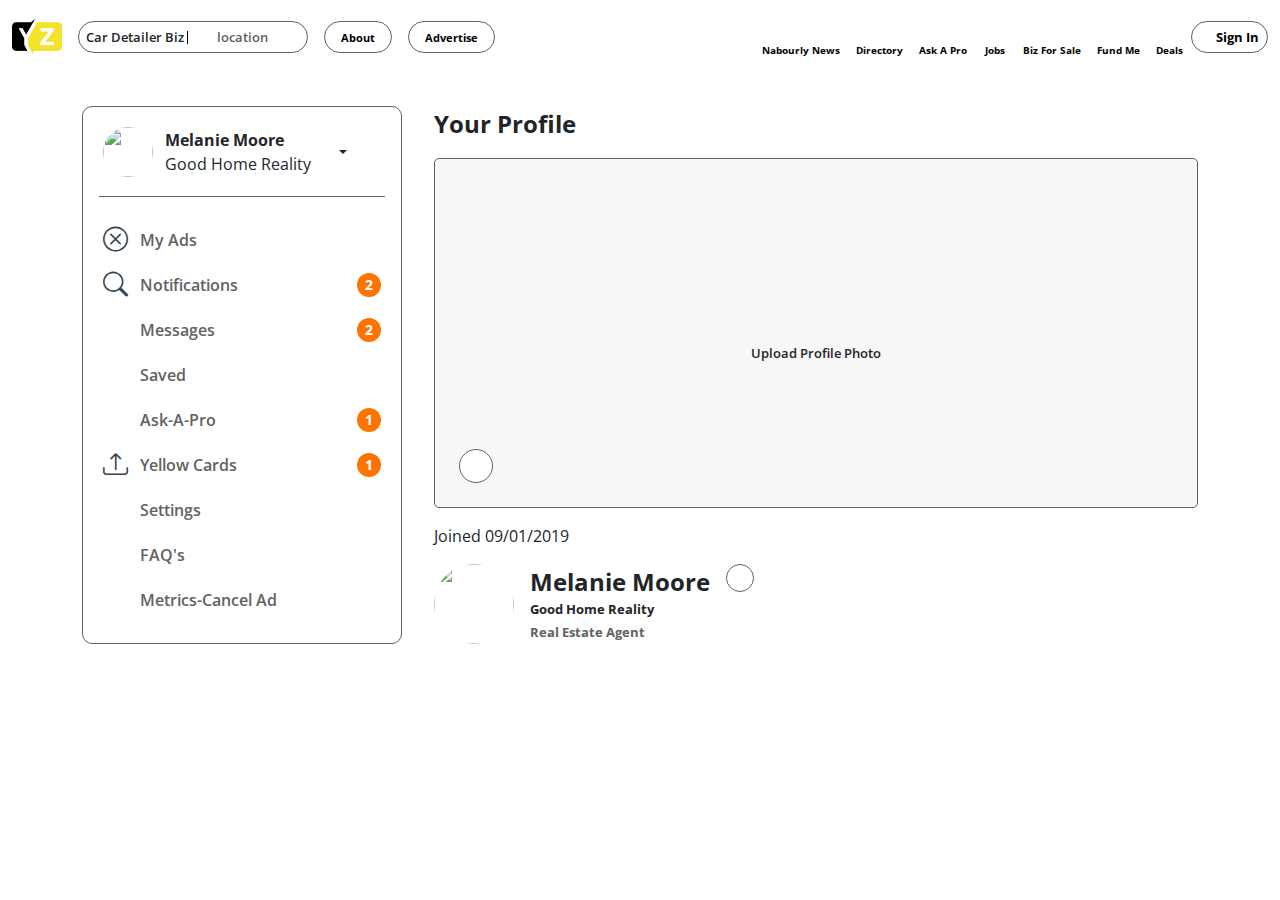
==== commit 8bd3fdf1: "Dashboard section" ====
--- a/dashboard.html
+++ b/dashboard.html
@@ -1,93 +1,223 @@
 <!DOCTYPE html>
 <html lang="en">
+
 <head>
-    <meta charset="UTF-8">
-    <meta name="viewport" content="width=device-width, initial-scale=1.0">
-    <title>Document</title>
-    <link rel="stylesheet" href="assets/css/main.css">
+  <meta charset="UTF-8">
+  <meta name="viewport" content="width=device-width, initial-scale=1.0">
+  <title>Document</title>
+  <link rel="stylesheet" href="assets/css/main.css">
 </head>
+
 <body>
-    <div class="site-wrapper">
-        <header class="header">
-            <nav class="main-navbar">
-                <nav class="navbar navbar-expand-lg">
-                    <div class="container-fluid">
-                      <a class="navbar-brand" href="#"><img src="assets/img/logo.png" alt=""></a>
-                      <form class="d-flex search-field" role="search">
-                        <input class="form-control me-2" type="search" placeholder="location" aria-label="Search">
-                        <button class="btn btn-outline-success" style="display: none;" type="submit">Search</button>
-                        <div class="search-title">
-                          <p>Car Detailer Biz</p><span><i class="icon-geo-alt"></i></span>
-                        </div><!-- /.search-title -->
-                        <i class="icon-search1"></i>
-                      </form>
-                      <button class="navbar-toggler" type="button" data-bs-toggle="collapse" data-bs-target="#navbarSupportedContent" aria-controls="navbarSupportedContent" aria-expanded="false" aria-label="Toggle navigation">
-                        <span class="navbar-toggler-icon"></span>
-                      </button>
-                      <div class="collapse navbar-collapse" id="navbarSupportedContent">
-                        <ul class="navbar-nav me-auto mb-lg-0 mb-hide">
-                          <li class="nav-item">
-                            <a class="nav-link" aria-current="page" href="#"><span class="theme-links">about</span></a>
-                          </li>
-                          <li class="nav-item">
-                            <a class="nav-link" aria-current="page" href="#"><span class="theme-links">advertise</span></a>
-                          </li>
-                        </ul>
-                        <ul class="navbar-nav custom-right-nav">
-                          <li class="nav-item">
-                            <a class="item-right nav-link" href="">
-                              <i class="icon-megaphone link-icons"></i>
-                              <div>Nabourly News</div>
-                            </a>
-                          </li>
-                          <li class="nav-item">
-                            <a class="item-right nav-link" href="">
-                              <i class="icon-folder2-open link-icons"></i>
-                              <div>Directory</div>
-                            </a>
-                          </li>
-                          <li class="nav-item">
-                            <a class="item-right nav-link" href="">
-                              <i class="icon-search-heart link-icons"></i>
-                              <div>Ask A Pro</div>
-                            </a>
-                          </li>
-                          <li class="nav-item">
-                            <a class="item-right nav-link" href="">
-                              <i class="icon-zoom-in link-icons"></i>
-                              <div>Jobs</div>
-                            </a>
-                          </li>
-                          <li class="nav-item">
-                            <a class="item-right nav-link" href="">
-                              <i class="icon-handshake-o link-icons"></i>
-                              <div>Biz For Sale</div>
-                            </a>
-                          </li>
-                          <li class="nav-item">
-                            <a class="item-right nav-link" href="">
-                              <i class="icon-heart link-icons"></i>
-                              <div>Fund Me</div>
-                            </a>
-                          </li>
-                          <li class="nav-item">
-                            <a class="item-right nav-link" href="">
-                              <i class="icon-fire link-icons"></i>
-                              <div>Deals</div>
-                            </a>
-                          </li>
-                          <li class="nav-item sign-in">
-                            <a href="" class="item-right nav-link theme-links"><i class="icon-lock"></i><span>Sign In</span></a>
-                          </li>
-                        </ul>
-                      </div>
-                    </div>
-                  </nav>
-            </nav><!-- /.main-navbar -->
-        </header><!-- /.header -->
-        <main"></main><!-- /.main-content -->
-         <footer class="footer"></footer><!-- /.footer -->
-    </div><!-- /.site-wrapper -->
-    <script src="assets/js/bootstrap.js"></script>
+  <div class="site-wrapper">
+    <header class="header">
+      <nav class="main-navbar">
+        <nav class="navbar navbar-expand-lg">
+          <div class="container-fluid">
+            <a class="navbar-brand" href="#"><img src="assets/img/logo.png" alt=""></a>
+            <form class="d-flex search-field" role="search">
+              <input class="form-control me-2" type="search" placeholder="location" aria-label="Search">
+              <button class="btn btn-outline-success" style="display: none;" type="submit">Search</button>
+              <div class="search-title">
+                <p>Car Detailer Biz</p><span><i class="icon-geo-alt"></i></span>
+              </div><!-- /.search-title -->
+              <i class="icon-search1"></i>
+            </form>
+            <button class="navbar-toggler" type="button" data-bs-toggle="collapse"
+              data-bs-target="#navbarSupportedContent" aria-controls="navbarSupportedContent" aria-expanded="false"
+              aria-label="Toggle navigation">
+              <span class="navbar-toggler-icon"></span>
+            </button>
+            <div class="collapse navbar-collapse" id="navbarSupportedContent">
+              <ul class="navbar-nav me-auto mb-lg-0 mb-hide">
+                <li class="nav-item">
+                  <a class="nav-link" aria-current="page" href="#"><span class="theme-links">about</span></a>
+                </li>
+                <li class="nav-item">
+                  <a class="nav-link" aria-current="page" href="#"><span class="theme-links">advertise</span></a>
+                </li>
+              </ul>
+              <ul class="navbar-nav custom-right-nav">
+                <li class="nav-item">
+                  <a class="item-right nav-link" href="">
+                    <i class="icon-megaphone link-icons"></i>
+                    <div>Nabourly News</div>
+                  </a>
+                </li>
+                <li class="nav-item">
+                  <a class="item-right nav-link" href="">
+                    <i class="icon-folder2-open link-icons"></i>
+                    <div>Directory</div>
+                  </a>
+                </li>
+                <li class="nav-item">
+                  <a class="item-right nav-link" href="">
+                    <i class="icon-search-heart link-icons"></i>
+                    <div>Ask A Pro</div>
+                  </a>
+                </li>
+                <li class="nav-item">
+                  <a class="item-right nav-link" href="">
+                    <i class="icon-zoom-in link-icons"></i>
+                    <div>Jobs</div>
+                  </a>
+                </li>
+                <li class="nav-item">
+                  <a class="item-right nav-link" href="">
+                    <i class="icon-handshake-o link-icons"></i>
+                    <div>Biz For Sale</div>
+                  </a>
+                </li>
+                <li class="nav-item">
+                  <a class="item-right nav-link" href="">
+                    <i class="icon-heart link-icons"></i>
+                    <div>Fund Me</div>
+                  </a>
+                </li>
+                <li class="nav-item">
+                  <a class="item-right nav-link" href="">
+                    <i class="icon-fire link-icons"></i>
+                    <div>Deals</div>
+                  </a>
+                </li>
+                <li class="nav-item sign-in">
+                  <a href="" class="item-right nav-link theme-links"><i class="icon-lock"></i><span>Sign In</span></a>
+                </li>
+              </ul>
+            </div>
+          </div>
+        </nav>
+      </nav><!-- /.main-navbar -->
+    </header><!-- /.header -->
+    <main class="mainContent">
+      <div class="main-hero-section">
+        <div class="container">
+          <div class="section-wrapper">
+            <div class="sidebar">
+              <div class="content">
+                <div class="profile">
+                    <div class="profile-image">
+                        <img src="assets/img/sidebar-profile-img.jpg" class="theme-profile-img" alt="">
+                    </div><!-- /.profile-image -->   
+                    <div class="name">
+                        <b>Melanie Moore</b>
+                        <p>Good Home Reality</p>
+                    </div><!-- /.name --> 
+                    <div class="dropdown">
+                        <div class="dropdown">
+                            <a class="btn dropdown-toggle" href="#" role="button" data-bs-toggle="dropdown" aria-expanded="false"  style="border: none;">
+                            </a>                       
+                            <ul class="dropdown-menu">
+                              <li><a class="dropdown-item" href="#">Action</a></li>
+                              <li><a class="dropdown-item" href="#">Another action</a></li>
+                              <li><a class="dropdown-item" href="#">Something else here</a></li>
+                            </ul>
+                          </div>
+                    </div><!-- /.dropdown --> 
+                </div><!-- /.profile -->
+                <div class="sidebar-content">
+                    <ul>
+                        <li class="list-content">
+                            <a href="">
+                                <i class="icon-badge-ad icons"></i>
+                                My Ads
+                            </a>
+                        </li>
+                        <li class="list-content">
+                            <a href="">
+                                <i class="icon-bell icons"></i>
+                                Notifications
+                                <span class="badge">2</span>
+                            </a>
+                        </li>
+                        <li class="list-content">
+                            <a href="#">
+                                <i class="icon-envelope icons"></i>
+                                Messages
+                                <span class="badge">2</span>
+                            </a>
+                        </li>
+                        <li class="list-content">
+                            <a href="">
+                                <i class="icon-star-half icons"></i>
+                                Saved
+                            </a>
+                        </li>
+                        <li class="list-content">
+                            <a href="">
+                                <i class="icon-search-heart icons"></i>
+                                Ask-A-Pro
+                                <span class="badge">1</span>
+                            </a>
+                        </li>
+                        <li class="list-content">
+                            <a href="#">
+                                <i class="icon-bookmarks icons"></i>
+                                Yellow Cards
+                                <span class="badge">1</span>
+                            </a>
+                        </li>
+                        <li class="list-content">
+                            <a href="#">
+                                <i class="icon-gear icons"></i>
+                                Settings               
+                            </a>
+                        </li>
+                        <li class="list-content">
+                            <a href="#">
+                                <i class="icon-question-square icons"></i>
+                                FAQ's
+                            </a>
+                        </li>
+                        <li class="list-content">
+                            <a href="">
+                                <i class="icon-card-heading icons"></i>
+                                Metrics-Cancel Ad
+                            </a>
+                        </li>
+                    </ul>
+                </div><!-- /.sidebar-content -->
+            </div><!-- /.content -->
+            </div><!-- /.sidebar -->
+            <div class="right-section-image-upload">
+              <div class="your-profile-heading">
+                <b>Your Profile</b>
+              </div><!-- /.your-profile-heading -->
+              <label class="image-upload-section">
+                <input type="file" class="file-upload">
+                <span>Upload Profile Photo</span>
+                <i class="icon-upload1"></i>
+                <a href="#" class="theme-edit-anchor">
+                  <i class="icon-pencil edit-icon theme-edit-icon"></i>
+                </a>
+              </label><!-- /.image-upload-box -->
+              <div class="profile-content">
+                <p>Joined 09/01/2019</p>
+                <div class="profile">
+                  <div class="profile-image">
+                    <img src="assets/img/sidebar-profile-img.jpg" class="theme-profile-img" alt="">
+                </div><!-- /.profile-image -->   
+                <div class="name">
+                    <b>Melanie Moore</b>
+                    <p>Good Home Reality</p>
+                    <p class="profession">Real Estate Agent</p>
+                </div><!-- /.name --> 
+                <div class="edit-icon">
+                  <a href="#" class="theme-edit-anchor">
+                    <i class="icon-pencil edit-icon theme-edit-icon"></i>
+                  </a>     
+                </div><!-- /.edit-icon -->
+                </div><!-- /.profile -->
+
+              </div><!-- /.profile-content -->
+            </div><!-- /.right-section -->
+          </div><!-- /.section-wrapper -->
+        </div><!-- /.container -->
+      </div><!-- /.main-hero-section -->
+    </main><!-- /.mainContent -->
+    <footer class="footer"></footer><!-- /.footer -->
+  </div><!-- /.site-wrapper -->
+  <script src="assets/js/bootstrap.js"></script>
 </body>
+
 </html>--- a/assets/css/main.css
+++ b/assets/css/main.css
@@ -12151,6 +12151,25 @@
   font-weight: bold;
 }
 
+.theme-profile-img {
+  border-radius: 50%;
+  -o-object-fit: cover;
+     object-fit: cover;
+}
+
+.theme-edit-anchor {
+  color: rgb(98, 98, 98);
+}
+
+.theme-edit-icon {
+  font-size: 0.6rem;
+  border: 1px solid;
+  border-color: rgb(98, 98, 98);
+  padding: 0.5rem;
+  border-radius: 50%;
+  background-color: #FFFFFF;
+}
+
 .main-content {
   height: 100vh;
 }
@@ -12350,8 +12369,12 @@
   font-size: 0.8rem;
 }
 
+header {
+  margin-bottom: 2rem;
+}
+
 .navbar-brand img {
-  width: 30px;
+  max-width: 50px;
 }
 
 .search-field {
@@ -12429,6 +12452,152 @@
   font-weight: bold;
 }
 
+.section-wrapper {
+  display: flex;
+}
+
+.sidebar {
+  border: 1px solid;
+  border-color: rgb(98, 98, 98);
+  border-radius: 10px;
+  text-align: center;
+  width: 320px;
+}
+.sidebar .profile {
+  display: flex;
+  align-items: center;
+  padding: 20px;
+  position: relative;
+  padding-bottom: 20px;
+  gap: 12px;
+}
+.sidebar .profile .name {
+  text-align: left;
+}
+.sidebar .profile::after {
+  content: "";
+  position: absolute;
+  left: 50%;
+  bottom: 0;
+  width: 90%;
+  height: 1px;
+  background-color: rgb(98, 98, 98);
+  transform: translateX(-50%);
+}
+.sidebar img {
+  width: 50px;
+  height: 50px;
+}
+.sidebar .sidebar-content {
+  padding: 20px;
+}
+.sidebar ul a {
+  display: flex;
+  align-items: center;
+  gap: 12px;
+  color: rgb(98, 98, 98);
+  font-weight: 600;
+  text-decoration: none;
+  padding: 10px 0;
+}
+.sidebar ul a span {
+  margin-left: auto;
+  padding: 10px;
+  color: #36454F;
+}
+.sidebar ul a i {
+  color: #36454F;
+  font-size: 25px;
+}
+.sidebar ul a .badge {
+  background-color: #ff7300;
+  color: #FFFFFF;
+  border-radius: 50%;
+  width: 24px;
+  height: 24px;
+  display: flex;
+  align-items: center;
+  justify-content: center;
+  font-size: 14px;
+}
+.sidebar ul a:hover {
+  background-color: #a1c3c6;
+  color: blue;
+}
+.sidebar ul a:hover i {
+  color: blue;
+}
+
+.your-profile-heading {
+  margin-bottom: 1rem;
+}
+.your-profile-heading b {
+  font-size: 1.5rem;
+}
+
+.right-section-image-upload {
+  flex: 1;
+  padding-left: 2rem;
+}
+
+.image-upload-section {
+  background-color: #f7f7f7;
+  height: 350px;
+  border: 1px solid;
+  border-radius: 5px;
+  border-color: rgb(98, 98, 98);
+  margin: 0 auto;
+  position: relative;
+  display: flex;
+  align-items: center;
+  justify-content: center;
+  flex-direction: column-reverse;
+  margin-bottom: 1rem;
+}
+.image-upload-section .icon-upload1 {
+  font-size: 1.5rem;
+  color: rgb(98, 98, 98);
+  padding-bottom: 1rem;
+}
+.image-upload-section .file-upload {
+  position: absolute;
+  inset: 0;
+  opacity: 0;
+}
+.image-upload-section span {
+  font-weight: 600;
+  font-size: 0.8rem;
+}
+.image-upload-section .edit-icon {
+  position: absolute;
+  font-size: 1rem;
+  bottom: 1.5rem;
+  left: 1.5rem;
+}
+
+.profile-content .profile {
+  display: flex;
+  margin-top: 1rem;
+}
+.profile-content .profile-image img {
+  width: 80px;
+  height: 80px;
+}
+.profile-content .name {
+  padding: 0 1rem;
+}
+.profile-content .name b {
+  font-size: 1.5rem;
+}
+.profile-content .name p {
+  font-weight: bold;
+  font-size: 0.8rem;
+}
+.profile-content .name .profession {
+  padding-top: 0.2rem;
+  color: rgb(98, 98, 98);
+}
+
 @media (max-width: 1200px) {
   .right-section {
     padding: 0 3rem;
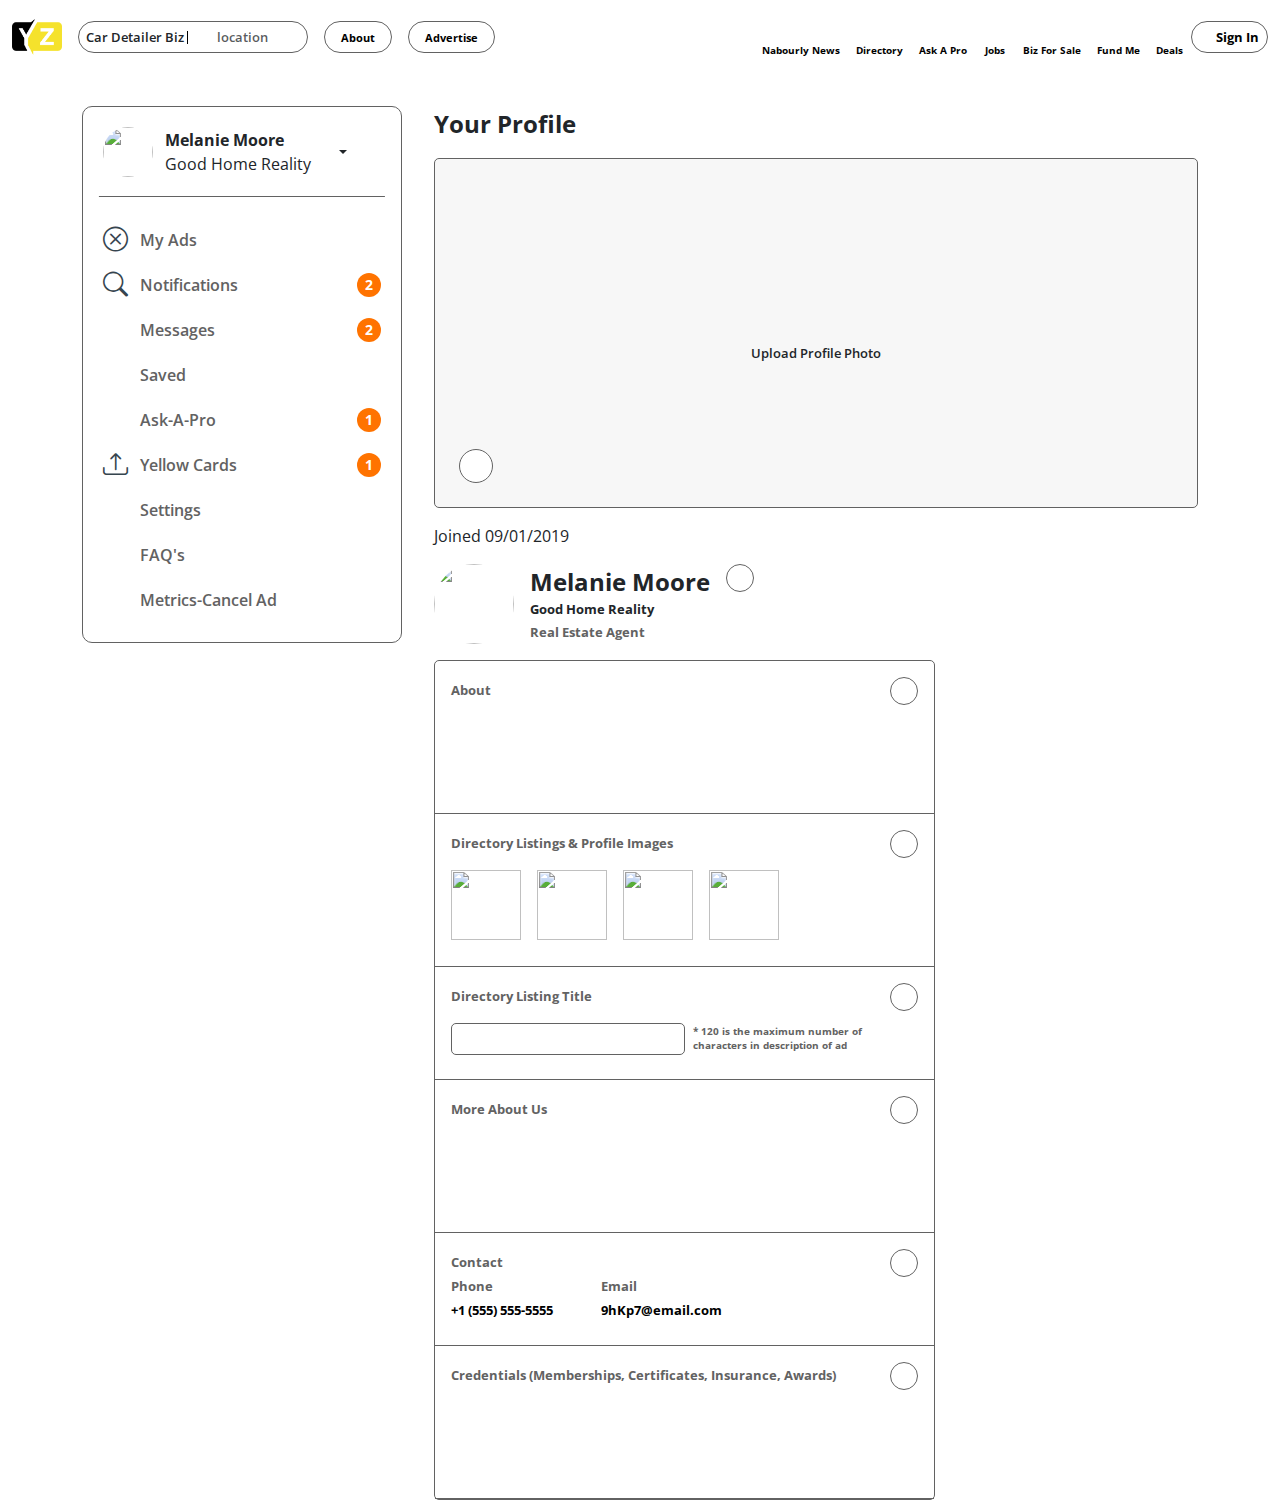
==== commit 9ae6982c: "commit" ====
--- a/dashboard.html
+++ b/dashboard.html
@@ -208,8 +208,91 @@
                   </a>     
                 </div><!-- /.edit-icon -->
                 </div><!-- /.profile -->
-
               </div><!-- /.profile-content -->
+              <div class="user-edit-sections">
+                <div class="row">
+                  <div class="col-md-8">
+                    <div class="section-border">
+                      <div class="edit-content">
+                        <div class="edit-content-inner">
+                          <b>About</b>    
+                          <a href="#" class="theme-edit-anchor pencil-icon">
+                            <i class="icon-pencil edit-icon theme-edit-icon"></i>
+                          </a>      
+                          <p></p>
+                        </div><!-- /.edit-content-inner -->
+                      </div><!-- /.edit-content -->
+                      <div class="edit-content">
+                        <div class="edit-content-inner">
+                          <b>Directory Listings & Profile Images</b>    
+                          <a href="#" class="theme-edit-anchor pencil-icon">
+                            <i class="icon-pencil edit-icon theme-edit-icon"></i>
+                          </a>   
+                          <ul>
+                            <li><figure><img src="assets/img/sidebar-profile-img.jpg" alt=""></figure></li>
+                            <li><figure><img src="assets/img/sidebar-profile-img.jpg" alt=""></figure></li>
+                            <li><figure><img src="assets/img/sidebar-profile-img.jpg" alt=""></figure></li>
+                            <li><figure><img src="assets/img/sidebar-profile-img.jpg" alt=""></figure></li>
+                          </ul>   
+                        </div><!-- /.edit-content-inner -->
+                      </div><!-- /.edit-content -->
+                      <div class="edit-content">
+                        <div class="edit-content-half-inner">
+                          <b>Directory Listing Title</b>    
+                          <a href="#" class="theme-edit-anchor pencil-icon">
+                            <i class="icon-pencil edit-icon theme-edit-icon"></i>
+                          </a> 
+                          <div class="directory-listing-input">
+                            <input class="form-control me-2" type="search" placeholder="" aria-label="Search"> 
+                            <b>* 120 is the maximum number of characters in description of ad</b> 
+                          </div><!-- /.directory-listing-input -->
+                        </div><!-- /.edit-content-inner -->
+                      </div><!-- /.edit-content -->
+                      <div class="edit-content">
+                        <div class="edit-content-inner">
+                          <b>More About Us</b>    
+                          <a href="#" class="theme-edit-anchor pencil-icon">
+                            <i class="icon-pencil edit-icon theme-edit-icon"></i>
+                          </a>      
+                          <p></p>
+                        </div><!-- /.edit-content-inner -->
+                      </div><!-- /.edit-content -->                              
+                      <div class="edit-content">
+                        <div class="edit-content-half-inner">
+                          <b>Contact</b>    
+                          <a href="#" class="theme-edit-anchor pencil-icon">
+                            <i class="icon-pencil edit-icon theme-edit-icon"></i>
+                          </a>  
+                          <div class="contact-info" >
+                            <div class="phone">
+                              <b>Phone</b>
+                              <br>
+                              <b class="black">+1 (555) 555-5555</b>
+                            </div><!-- /.phone -->
+                            <div class="email">
+                              <b>Email</b>
+                              <br>
+                              <b class="black">9hKp7@email.com</b>
+                            </div><!-- /.email -->
+                          </div><!-- /.contact-info -->
+                        </div><!-- /.edit-content-inner -->
+                      </div><!-- /.edit-content -->                              
+                      <div class="edit-content">
+                        <div class="edit-content-inner">
+                          <b>Credentials (Memberships, Certificates, Insurance, Awards)</b>    
+                          <a href="#" class="theme-edit-anchor pencil-icon">
+                            <i class="icon-pencil edit-icon theme-edit-icon"></i>
+                          </a>      
+                          <p></p>
+                        </div><!-- /.edit-content-inner -->
+                      </div><!-- /.edit-content -->                              
+                    </div><!-- /.section-border -->
+                  </div><!-- /.col-md-8 -->
+                  <div class="col-md-4">
+                    <img src="assets/img/sidebar-profile-img.jpg" style="width: 100%;" alt="">
+                  </div><!-- /.col-md-4 -->
+                </div><!-- /.row -->
+              </div><!-- /.user-edit-sections -->
             </div><!-- /.right-section -->
           </div><!-- /.section-wrapper -->
         </div><!-- /.container -->
--- a/assets/css/main.css
+++ b/assets/css/main.css
@@ -12090,6 +12090,10 @@
   font-family: "Open Sans", sans-serif;
 }
 
+.black {
+  color: #000000 !important;
+}
+
 .theme-btn {
   display: inline-block;
   border: none;
@@ -12170,6 +12174,45 @@
   background-color: #FFFFFF;
 }
 
+.section-border {
+  border: 1px solid;
+  border-color: rgb(98, 98, 98);
+  border-radius: 5px;
+}
+
+.edit-content {
+  padding: 1rem;
+  border-bottom: 1px solid;
+  border-color: rgb(98, 98, 98);
+}
+
+.edit-content-inner {
+  height: 120px;
+  position: relative;
+}
+.edit-content-inner b {
+  font-size: 0.8rem;
+  color: rgb(98, 98, 98);
+}
+.edit-content-inner p {
+  display: none;
+}
+
+.edit-content-half-inner {
+  height: 80px;
+  position: relative;
+}
+.edit-content-half-inner b {
+  font-size: 0.8rem;
+  color: rgb(98, 98, 98);
+}
+
+.pencil-icon {
+  position: absolute;
+  top: 0;
+  right: 0;
+}
+
 .main-content {
   height: 100vh;
 }
@@ -12462,6 +12505,8 @@
   border-radius: 10px;
   text-align: center;
   width: 320px;
+  height: -moz-fit-content;
+  height: fit-content;
 }
 .sidebar .profile {
   display: flex;
@@ -12575,6 +12620,9 @@
   left: 1.5rem;
 }
 
+.profile-content {
+  margin-bottom: 1rem;
+}
 .profile-content .profile {
   display: flex;
   margin-top: 1rem;
@@ -12596,6 +12644,49 @@
 .profile-content .name .profession {
   padding-top: 0.2rem;
   color: rgb(98, 98, 98);
+}
+
+.about-edit-content {
+  display: flex;
+  justify-content: space-between;
+}
+
+.edit-content-inner ul {
+  display: flex;
+  margin-top: 1rem;
+}
+.edit-content-inner li {
+  margin-left: 1rem;
+}
+.edit-content-inner li:first-child {
+  margin-left: 0;
+}
+.edit-content-inner img {
+  width: 70px;
+  height: 70px;
+  -o-object-fit: cover;
+     object-fit: cover;
+}
+
+.directory-listing-input {
+  margin-top: 1rem;
+  display: flex;
+  align-items: center;
+}
+.directory-listing-input input {
+  width: 70%;
+  border-radius: 5px;
+}
+.directory-listing-input b {
+  font-size: 0.6rem;
+}
+
+.contact-info {
+  display: flex;
+  align-items: center;
+}
+.contact-info .phone {
+  margin-right: 3rem;
 }
 
 @media (max-width: 1200px) {
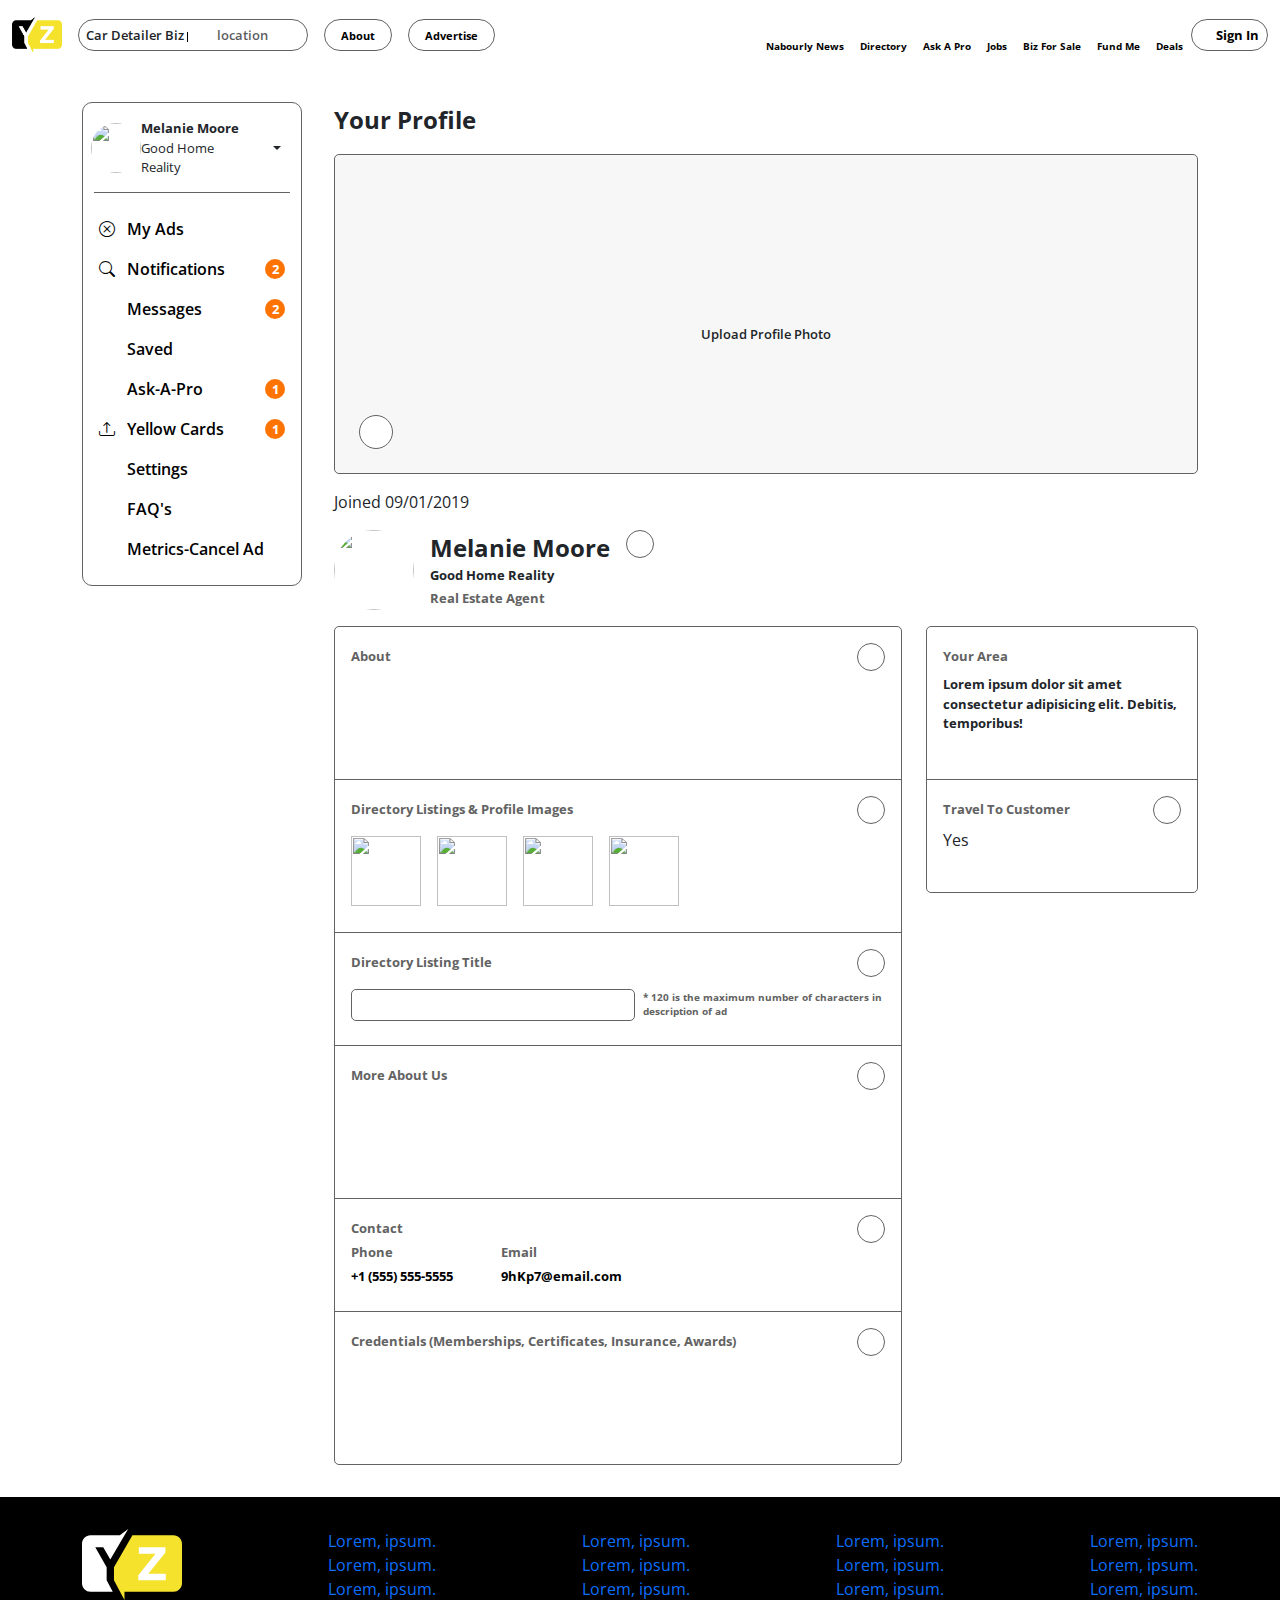
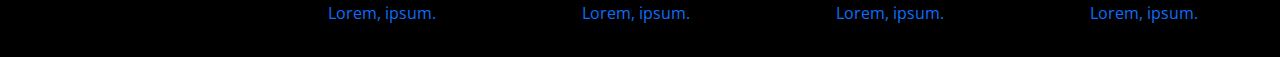
==== commit 5eb370e2: "commit" ====
--- a/dashboard.html
+++ b/dashboard.html
@@ -30,7 +30,7 @@
             </button>
             <div class="collapse navbar-collapse" id="navbarSupportedContent">
               <ul class="navbar-nav me-auto mb-lg-0 mb-hide">
-                <li class="nav-item">
+                <li class="nav-item ls-hide">
                   <a class="nav-link" aria-current="page" href="#"><span class="theme-links">about</span></a>
                 </li>
                 <li class="nav-item">
@@ -289,7 +289,23 @@
                     </div><!-- /.section-border -->
                   </div><!-- /.col-md-8 -->
                   <div class="col-md-4">
-                    <img src="assets/img/sidebar-profile-img.jpg" style="width: 100%;" alt="">
+                    <div class="section-border">
+                      <div class="edit-content">
+                        <div class="edit-content-inner"> 
+                          <b>Your Area</b>    
+                          <p class="mt-2">Lorem ipsum dolor sit amet consectetur adipisicing elit. Debitis, temporibus!</p>
+                        </div><!-- /.edit-content-inner -->
+                      </div><!-- /.edit-content -->  
+                      <div class="edit-content">
+                        <div class="edit-content-half-inner">
+                          <b>Travel To Customer</b>    
+                          <a href="#" class="theme-edit-anchor pencil-icon">
+                            <i class="icon-pencil edit-icon theme-edit-icon"></i>
+                          </a>  
+                          <p class="mt-2">Yes</p>
+                        </div><!-- /.edit-content-inner -->
+                      </div><!-- /.edit-content -->   
+                    </div><!-- /.section-border -->
                   </div><!-- /.col-md-4 -->
                 </div><!-- /.row -->
               </div><!-- /.user-edit-sections -->
@@ -298,7 +314,39 @@
         </div><!-- /.container -->
       </div><!-- /.main-hero-section -->
     </main><!-- /.mainContent -->
-    <footer class="footer"></footer><!-- /.footer -->
+    <footer class="footer">
+      <div class="container">
+        <div class="main-footer">
+          <div class="footer-logo">
+            <figure><img src="assets/img/footer-logo.svg" alt=""></figure>
+          </div><!-- /.footer-logo -->
+          <ul class="first-col">
+            <li><a href="">Lorem, ipsum.</a></li>    
+            <li><a href="">Lorem, ipsum.</a></li>    
+            <li><a href="">Lorem, ipsum.</a></li>    
+            <li><a href="">Lorem, ipsum.</a></li>    
+          </ul><!-- /.first-col -->
+          <ul class="first-col">
+            <li><a href="">Lorem, ipsum.</a></li>    
+            <li><a href="">Lorem, ipsum.</a></li>    
+            <li><a href="">Lorem, ipsum.</a></li>    
+            <li><a href="">Lorem, ipsum.</a></li>    
+          </ul><!-- /.first-col -->
+          <ul class="first-col">
+            <li><a href="">Lorem, ipsum.</a></li>    
+            <li><a href="">Lorem, ipsum.</a></li>    
+            <li><a href="">Lorem, ipsum.</a></li>    
+            <li><a href="">Lorem, ipsum.</a></li>    
+          </ul><!-- /.first-col -->
+          <ul class="first-col">
+            <li><a href="">Lorem, ipsum.</a></li>    
+            <li><a href="">Lorem, ipsum.</a></li>    
+            <li><a href="">Lorem, ipsum.</a></li>    
+            <li><a href="">Lorem, ipsum.</a></li>    
+          </ul><!-- /.first-col -->
+        </div><!-- /.main-footer -->
+      </div><!-- /.container -->
+    </footer><!-- /.footer -->
   </div><!-- /.site-wrapper -->
   <script src="assets/js/bootstrap.js"></script>
 </body>
--- a/assets/css/main.css
+++ b/assets/css/main.css
@@ -12175,15 +12175,15 @@
 }
 
 .section-border {
-  border: 1px solid;
-  border-color: rgb(98, 98, 98);
+  border: 1px solid rgb(98, 98, 98);
   border-radius: 5px;
 }
 
 .edit-content {
   padding: 1rem;
-  border-bottom: 1px solid;
-  border-color: rgb(98, 98, 98);
+}
+.edit-content:not(:last-child) {
+  border-bottom: 1px solid rgb(98, 98, 98);
 }
 
 .edit-content-inner {
@@ -12195,7 +12195,10 @@
   color: rgb(98, 98, 98);
 }
 .edit-content-inner p {
-  display: none;
+  height: 80%;
+  overflow-y: auto;
+  font-size: 0.8rem;
+  font-weight: bold;
 }
 
 .edit-content-half-inner {
@@ -12448,7 +12451,7 @@
 }
 .search-field .search-title i {
   padding-left: 0.2rem;
-  font-size: 0.8rem;
+  font-size: 0.6rem;
   border-left: 1px solid black;
 }
 .search-field .icon-search1 {
@@ -12480,7 +12483,7 @@
   color: #000000;
 }
 .custom-right-nav li a i {
-  font-size: 1.5rem;
+  font-size: 1.2rem;
 }
 
 .sign-in a {
@@ -12504,20 +12507,19 @@
   border-color: rgb(98, 98, 98);
   border-radius: 10px;
   text-align: center;
-  width: 320px;
+  max-width: 220px;
   height: -moz-fit-content;
   height: fit-content;
 }
 .sidebar .profile {
   display: flex;
   align-items: center;
-  padding: 20px;
+  padding: 1rem 0.5rem;
   position: relative;
-  padding-bottom: 20px;
-  gap: 12px;
 }
 .sidebar .profile .name {
   text-align: left;
+  font-size: 0.8rem;
 }
 .sidebar .profile::after {
   content: "";
@@ -12534,43 +12536,45 @@
   height: 50px;
 }
 .sidebar .sidebar-content {
-  padding: 20px;
-}
-.sidebar ul a {
+  padding: 1rem 0.5rem;
+}
+.sidebar .sidebar-content ul a {
   display: flex;
   align-items: center;
   gap: 12px;
-  color: rgb(98, 98, 98);
+  color: #000000;
+  font-size: 1rem;
   font-weight: 600;
   text-decoration: none;
-  padding: 10px 0;
-}
-.sidebar ul a span {
+  padding: 0.5rem 0;
+}
+.sidebar .sidebar-content ul a span {
   margin-left: auto;
   padding: 10px;
-  color: #36454F;
-}
-.sidebar ul a i {
-  color: #36454F;
-  font-size: 25px;
-}
-.sidebar ul a .badge {
+  color: #000000;
+}
+.sidebar .sidebar-content ul a i {
+  color: #000000;
+  margin-left: 0.5rem;
+}
+.sidebar .sidebar-content ul a .badge {
   background-color: #ff7300;
   color: #FFFFFF;
   border-radius: 50%;
-  width: 24px;
-  height: 24px;
+  width: 20px;
+  height: 20px;
   display: flex;
   align-items: center;
   justify-content: center;
-  font-size: 14px;
-}
-.sidebar ul a:hover {
-  background-color: #a1c3c6;
-  color: blue;
-}
-.sidebar ul a:hover i {
-  color: blue;
+  font-size: 0.8rem;
+  margin-right: 0.5rem;
+}
+.sidebar .sidebar-content ul a:hover {
+  background-color: #e5edfd;
+  color: #3f70bc;
+}
+.sidebar .sidebar-content ul a:hover i {
+  color: #3f70bc;
 }
 
 .your-profile-heading {
@@ -12587,7 +12591,7 @@
 
 .image-upload-section {
   background-color: #f7f7f7;
-  height: 350px;
+  height: 320px;
   border: 1px solid;
   border-radius: 5px;
   border-color: rgb(98, 98, 98);
@@ -12646,9 +12650,8 @@
   color: rgb(98, 98, 98);
 }
 
-.about-edit-content {
-  display: flex;
-  justify-content: space-between;
+.user-edit-sections {
+  margin-bottom: 2rem;
 }
 
 .edit-content-inner ul {
@@ -12689,18 +12692,30 @@
   margin-right: 3rem;
 }
 
+footer {
+  background-color: #000000;
+}
+
+.main-footer {
+  display: flex;
+  justify-content: space-between;
+  padding: 2rem 0;
+}
+.main-footer .footer-logo img {
+  width: 100px;
+}
+
 @media (max-width: 1200px) {
   .right-section {
     padding: 0 3rem;
   }
+  .ls-hide {
+    display: none !important;
+  }
 }
 @media (max-width: 991.5px) {
-  .search-field {
-    flex: 1;
-  }
   .search-field input {
-    width: 100%;
-    padding-left: 50%;
+    width: 300px;
   }
   .search-field .search-title span {
     margin-left: 2rem;
@@ -12735,6 +12750,18 @@
     border-radius: 0;
     padding: 0;
   }
+  .section-wrapper {
+    flex-direction: column;
+  }
+  .sidebar {
+    max-width: 100%;
+    height: -moz-fit-content;
+    height: fit-content;
+  }
+  .right-section-image-upload {
+    flex: auto;
+    padding-left: 0;
+  }
 }
 @media (max-width: 768px) {
   .left-section {
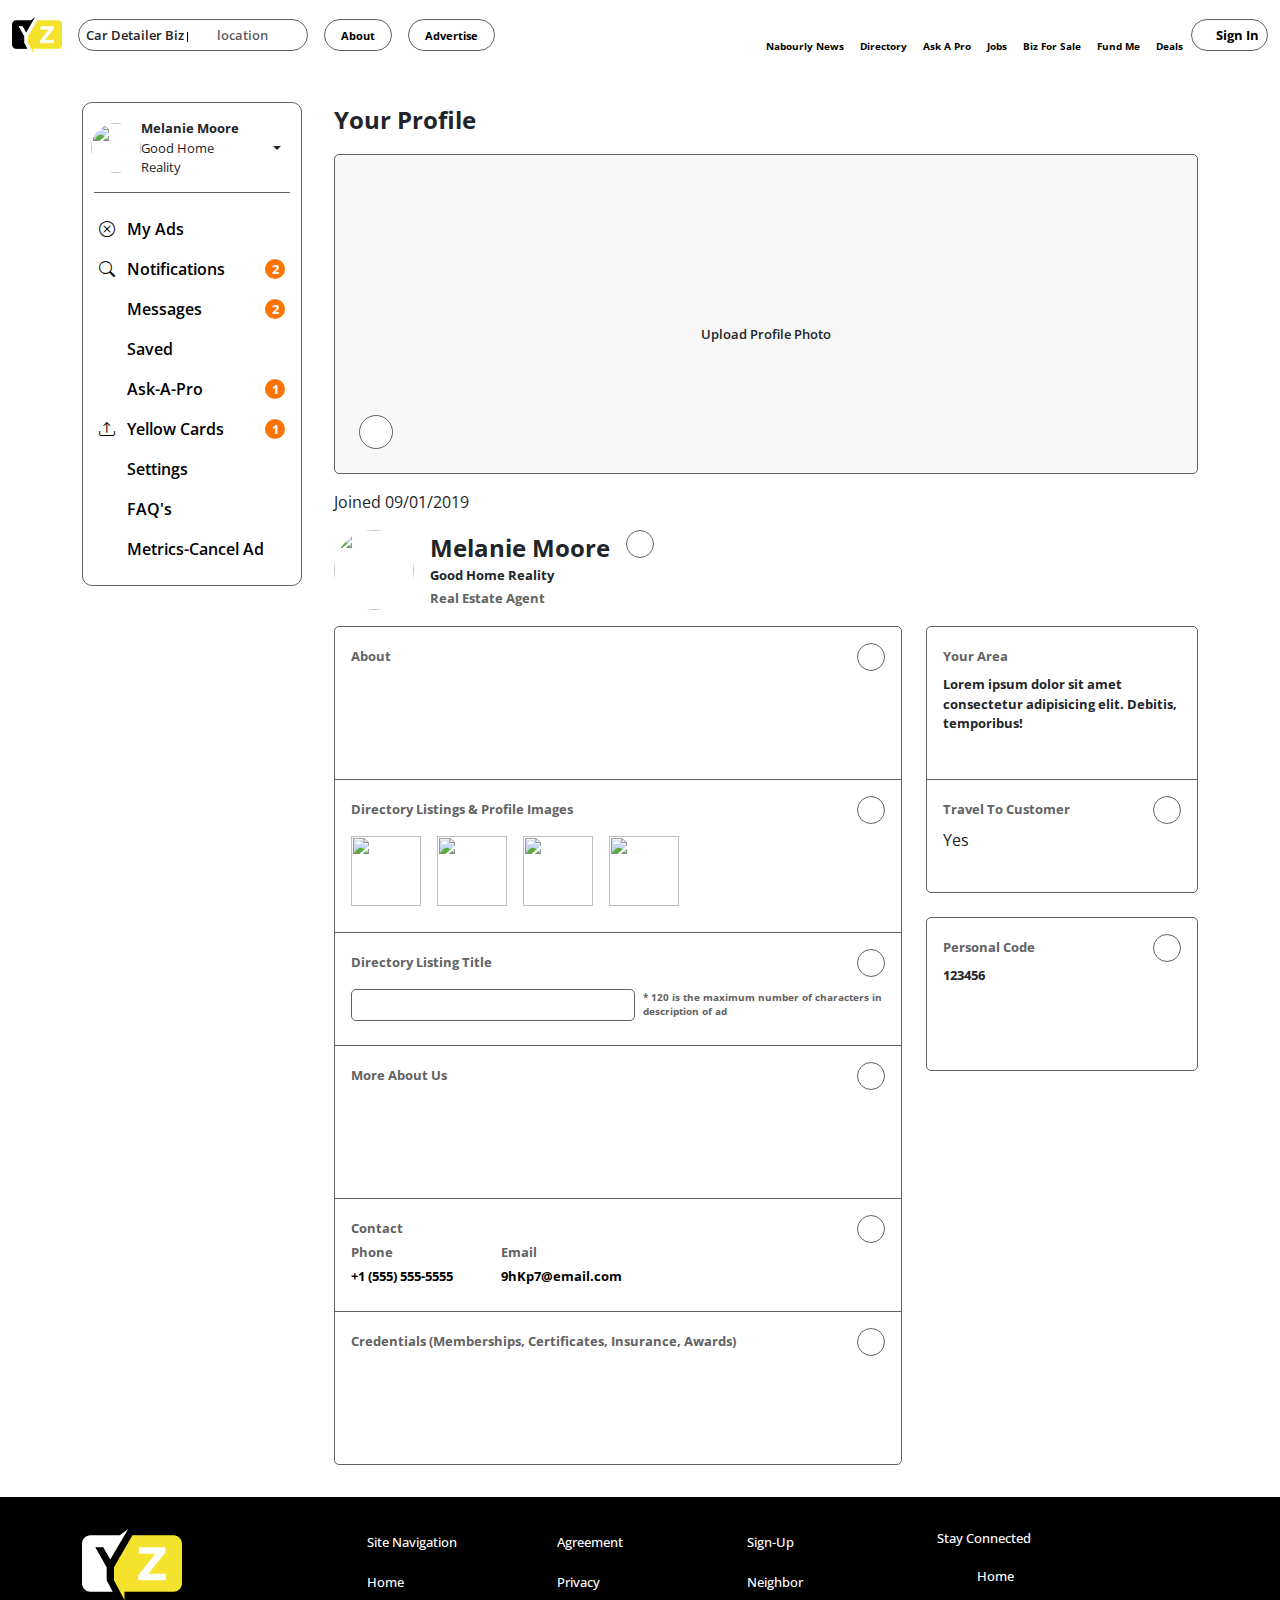
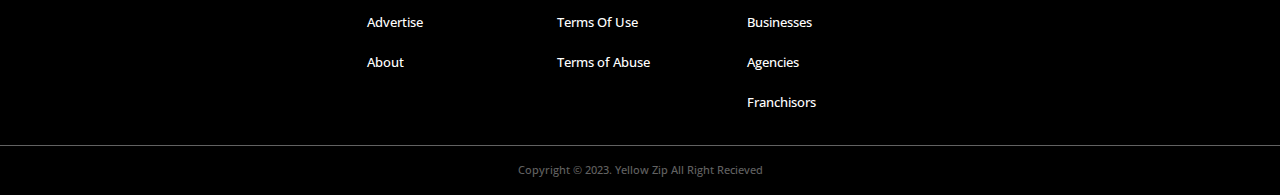
==== commit 466bb9ff: "commit" ====
--- a/dashboard.html
+++ b/dashboard.html
@@ -96,88 +96,89 @@
             <div class="sidebar">
               <div class="content">
                 <div class="profile">
-                    <div class="profile-image">
-                        <img src="assets/img/sidebar-profile-img.jpg" class="theme-profile-img" alt="">
-                    </div><!-- /.profile-image -->   
-                    <div class="name">
-                        <b>Melanie Moore</b>
-                        <p>Good Home Reality</p>
-                    </div><!-- /.name --> 
+                  <div class="profile-image">
+                    <img src="assets/img/sidebar-profile-img.jpg" class="theme-profile-img" alt="">
+                  </div><!-- /.profile-image -->
+                  <div class="name">
+                    <b>Melanie Moore</b>
+                    <p>Good Home Reality</p>
+                  </div><!-- /.name -->
+                  <div class="dropdown">
                     <div class="dropdown">
-                        <div class="dropdown">
-                            <a class="btn dropdown-toggle" href="#" role="button" data-bs-toggle="dropdown" aria-expanded="false"  style="border: none;">
-                            </a>                       
-                            <ul class="dropdown-menu">
-                              <li><a class="dropdown-item" href="#">Action</a></li>
-                              <li><a class="dropdown-item" href="#">Another action</a></li>
-                              <li><a class="dropdown-item" href="#">Something else here</a></li>
-                            </ul>
-                          </div>
-                    </div><!-- /.dropdown --> 
+                      <a class="btn dropdown-toggle" href="#" role="button" data-bs-toggle="dropdown"
+                        aria-expanded="false" style="border: none;">
+                      </a>
+                      <ul class="dropdown-menu">
+                        <li><a class="dropdown-item" href="#">Action</a></li>
+                        <li><a class="dropdown-item" href="#">Another action</a></li>
+                        <li><a class="dropdown-item" href="#">Something else here</a></li>
+                      </ul>
+                    </div>
+                  </div><!-- /.dropdown -->
                 </div><!-- /.profile -->
                 <div class="sidebar-content">
-                    <ul>
-                        <li class="list-content">
-                            <a href="">
-                                <i class="icon-badge-ad icons"></i>
-                                My Ads
-                            </a>
-                        </li>
-                        <li class="list-content">
-                            <a href="">
-                                <i class="icon-bell icons"></i>
-                                Notifications
-                                <span class="badge">2</span>
-                            </a>
-                        </li>
-                        <li class="list-content">
-                            <a href="#">
-                                <i class="icon-envelope icons"></i>
-                                Messages
-                                <span class="badge">2</span>
-                            </a>
-                        </li>
-                        <li class="list-content">
-                            <a href="">
-                                <i class="icon-star-half icons"></i>
-                                Saved
-                            </a>
-                        </li>
-                        <li class="list-content">
-                            <a href="">
-                                <i class="icon-search-heart icons"></i>
-                                Ask-A-Pro
-                                <span class="badge">1</span>
-                            </a>
-                        </li>
-                        <li class="list-content">
-                            <a href="#">
-                                <i class="icon-bookmarks icons"></i>
-                                Yellow Cards
-                                <span class="badge">1</span>
-                            </a>
-                        </li>
-                        <li class="list-content">
-                            <a href="#">
-                                <i class="icon-gear icons"></i>
-                                Settings               
-                            </a>
-                        </li>
-                        <li class="list-content">
-                            <a href="#">
-                                <i class="icon-question-square icons"></i>
-                                FAQ's
-                            </a>
-                        </li>
-                        <li class="list-content">
-                            <a href="">
-                                <i class="icon-card-heading icons"></i>
-                                Metrics-Cancel Ad
-                            </a>
-                        </li>
-                    </ul>
+                  <ul>
+                    <li class="list-content">
+                      <a href="">
+                        <i class="icon-badge-ad icons"></i>
+                        My Ads
+                      </a>
+                    </li>
+                    <li class="list-content">
+                      <a href="">
+                        <i class="icon-bell icons"></i>
+                        Notifications
+                        <span class="badge">2</span>
+                      </a>
+                    </li>
+                    <li class="list-content">
+                      <a href="#">
+                        <i class="icon-envelope icons"></i>
+                        Messages
+                        <span class="badge">2</span>
+                      </a>
+                    </li>
+                    <li class="list-content">
+                      <a href="">
+                        <i class="icon-star-half icons"></i>
+                        Saved
+                      </a>
+                    </li>
+                    <li class="list-content">
+                      <a href="">
+                        <i class="icon-search-heart icons"></i>
+                        Ask-A-Pro
+                        <span class="badge">1</span>
+                      </a>
+                    </li>
+                    <li class="list-content">
+                      <a href="#">
+                        <i class="icon-bookmarks icons"></i>
+                        Yellow Cards
+                        <span class="badge">1</span>
+                      </a>
+                    </li>
+                    <li class="list-content">
+                      <a href="#">
+                        <i class="icon-gear icons"></i>
+                        Settings
+                      </a>
+                    </li>
+                    <li class="list-content">
+                      <a href="#">
+                        <i class="icon-question-square icons"></i>
+                        FAQ's
+                      </a>
+                    </li>
+                    <li class="list-content">
+                      <a href="">
+                        <i class="icon-card-heading icons"></i>
+                        Metrics-Cancel Ad
+                      </a>
+                    </li>
+                  </ul>
                 </div><!-- /.sidebar-content -->
-            </div><!-- /.content -->
+              </div><!-- /.content -->
             </div><!-- /.sidebar -->
             <div class="right-section-image-upload">
               <div class="your-profile-heading">
@@ -196,17 +197,17 @@
                 <div class="profile">
                   <div class="profile-image">
                     <img src="assets/img/sidebar-profile-img.jpg" class="theme-profile-img" alt="">
-                </div><!-- /.profile-image -->   
-                <div class="name">
+                  </div><!-- /.profile-image -->
+                  <div class="name">
                     <b>Melanie Moore</b>
                     <p>Good Home Reality</p>
                     <p class="profession">Real Estate Agent</p>
-                </div><!-- /.name --> 
-                <div class="edit-icon">
-                  <a href="#" class="theme-edit-anchor">
-                    <i class="icon-pencil edit-icon theme-edit-icon"></i>
-                  </a>     
-                </div><!-- /.edit-icon -->
+                  </div><!-- /.name -->
+                  <div class="edit-icon">
+                    <a href="#" class="theme-edit-anchor">
+                      <i class="icon-pencil edit-icon theme-edit-icon"></i>
+                    </a>
+                  </div><!-- /.edit-icon -->
                 </div><!-- /.profile -->
               </div><!-- /.profile-content -->
               <div class="user-edit-sections">
@@ -215,55 +216,63 @@
                     <div class="section-border">
                       <div class="edit-content">
                         <div class="edit-content-inner">
-                          <b>About</b>    
-                          <a href="#" class="theme-edit-anchor pencil-icon">
-                            <i class="icon-pencil edit-icon theme-edit-icon"></i>
-                          </a>      
+                          <b>About</b>
+                          <a href="#" class="theme-edit-anchor pencil-icon">
+                            <i class="icon-pencil edit-icon theme-edit-icon"></i>
+                          </a>
                           <p></p>
                         </div><!-- /.edit-content-inner -->
                       </div><!-- /.edit-content -->
                       <div class="edit-content">
                         <div class="edit-content-inner">
-                          <b>Directory Listings & Profile Images</b>    
-                          <a href="#" class="theme-edit-anchor pencil-icon">
-                            <i class="icon-pencil edit-icon theme-edit-icon"></i>
-                          </a>   
+                          <b>Directory Listings & Profile Images</b>
+                          <a href="#" class="theme-edit-anchor pencil-icon">
+                            <i class="icon-pencil edit-icon theme-edit-icon"></i>
+                          </a>
                           <ul>
-                            <li><figure><img src="assets/img/sidebar-profile-img.jpg" alt=""></figure></li>
-                            <li><figure><img src="assets/img/sidebar-profile-img.jpg" alt=""></figure></li>
-                            <li><figure><img src="assets/img/sidebar-profile-img.jpg" alt=""></figure></li>
-                            <li><figure><img src="assets/img/sidebar-profile-img.jpg" alt=""></figure></li>
-                          </ul>   
+                            <li>
+                              <figure><img src="assets/img/sidebar-profile-img.jpg" alt=""></figure>
+                            </li>
+                            <li>
+                              <figure><img src="assets/img/sidebar-profile-img.jpg" alt=""></figure>
+                            </li>
+                            <li>
+                              <figure><img src="assets/img/sidebar-profile-img.jpg" alt=""></figure>
+                            </li>
+                            <li>
+                              <figure><img src="assets/img/sidebar-profile-img.jpg" alt=""></figure>
+                            </li>
+                          </ul>
                         </div><!-- /.edit-content-inner -->
                       </div><!-- /.edit-content -->
                       <div class="edit-content">
                         <div class="edit-content-half-inner">
-                          <b>Directory Listing Title</b>    
-                          <a href="#" class="theme-edit-anchor pencil-icon">
-                            <i class="icon-pencil edit-icon theme-edit-icon"></i>
-                          </a> 
+                          <b>Directory Listing Title</b>
+                          <a href="#" class="theme-edit-anchor pencil-icon">
+                            <i class="icon-pencil edit-icon theme-edit-icon"></i>
+                          </a>
                           <div class="directory-listing-input">
-                            <input class="form-control me-2" type="search" placeholder="" aria-label="Search"> 
-                            <b>* 120 is the maximum number of characters in description of ad</b> 
+                            <input class="form-control me-2" type="search" placeholder="" aria-label="Search">
+                            <b>* 120 is the maximum number of characters in description of ad</b>
                           </div><!-- /.directory-listing-input -->
                         </div><!-- /.edit-content-inner -->
                       </div><!-- /.edit-content -->
                       <div class="edit-content">
                         <div class="edit-content-inner">
-                          <b>More About Us</b>    
-                          <a href="#" class="theme-edit-anchor pencil-icon">
-                            <i class="icon-pencil edit-icon theme-edit-icon"></i>
-                          </a>      
+                          <b>More About Us</b>
+                          <a href="#" class="theme-edit-anchor pencil-icon">
+                            <i class="icon-pencil edit-icon theme-edit-icon"></i>
+                          </a>
                           <p></p>
                         </div><!-- /.edit-content-inner -->
-                      </div><!-- /.edit-content -->                              
+                      </div><!-- /.edit-content -->
                       <div class="edit-content">
                         <div class="edit-content-half-inner">
-                          <b>Contact</b>    
-                          <a href="#" class="theme-edit-anchor pencil-icon">
-                            <i class="icon-pencil edit-icon theme-edit-icon"></i>
-                          </a>  
-                          <div class="contact-info" >
+                          <b>Contact</b>
+                          <a href="#" class="theme-edit-anchor pencil-icon">
+                            <i class="icon-pencil edit-icon theme-edit-icon"></i>
+                          </a>
+                          <div class="contact-info">
                             <div class="phone">
                               <b>Phone</b>
                               <br>
@@ -276,35 +285,47 @@
                             </div><!-- /.email -->
                           </div><!-- /.contact-info -->
                         </div><!-- /.edit-content-inner -->
-                      </div><!-- /.edit-content -->                              
-                      <div class="edit-content">
-                        <div class="edit-content-inner">
-                          <b>Credentials (Memberships, Certificates, Insurance, Awards)</b>    
-                          <a href="#" class="theme-edit-anchor pencil-icon">
-                            <i class="icon-pencil edit-icon theme-edit-icon"></i>
-                          </a>      
+                      </div><!-- /.edit-content -->
+                      <div class="edit-content">
+                        <div class="edit-content-inner">
+                          <b>Credentials (Memberships, Certificates, Insurance, Awards)</b>
+                          <a href="#" class="theme-edit-anchor pencil-icon">
+                            <i class="icon-pencil edit-icon theme-edit-icon"></i>
+                          </a>
                           <p></p>
                         </div><!-- /.edit-content-inner -->
-                      </div><!-- /.edit-content -->                              
+                      </div><!-- /.edit-content -->
                     </div><!-- /.section-border -->
                   </div><!-- /.col-md-8 -->
                   <div class="col-md-4">
                     <div class="section-border">
                       <div class="edit-content">
-                        <div class="edit-content-inner"> 
-                          <b>Your Area</b>    
-                          <p class="mt-2">Lorem ipsum dolor sit amet consectetur adipisicing elit. Debitis, temporibus!</p>
-                        </div><!-- /.edit-content-inner -->
-                      </div><!-- /.edit-content -->  
+                        <div class="edit-content-inner">
+                          <b>Your Area</b>
+                          <p class="mt-2">Lorem ipsum dolor sit amet consectetur adipisicing elit. Debitis, temporibus!
+                          </p>
+                        </div><!-- /.edit-content-inner -->
+                      </div><!-- /.edit-content -->
                       <div class="edit-content">
                         <div class="edit-content-half-inner">
-                          <b>Travel To Customer</b>    
-                          <a href="#" class="theme-edit-anchor pencil-icon">
-                            <i class="icon-pencil edit-icon theme-edit-icon"></i>
-                          </a>  
+                          <b>Travel To Customer</b>
+                          <a href="#" class="theme-edit-anchor pencil-icon">
+                            <i class="icon-pencil edit-icon theme-edit-icon"></i>
+                          </a>
                           <p class="mt-2">Yes</p>
                         </div><!-- /.edit-content-inner -->
-                      </div><!-- /.edit-content -->   
+                      </div><!-- /.edit-content -->
+                    </div><!-- /.section-border -->
+                    <div class="section-border" style="margin-top: 1.5rem;">
+                      <div class="edit-content">
+                        <div class="edit-content-inner">
+                          <b>Personal Code</b>
+                          <a href="#" class="theme-edit-anchor pencil-icon">
+                            <i class="icon-pencil edit-icon theme-edit-icon"></i>
+                          </a>
+                          <p class="mt-2">123456</p>
+                        </div><!-- /.edit-content-inner -->
+                      </div><!-- /.edit-content -->
                     </div><!-- /.section-border -->
                   </div><!-- /.col-md-4 -->
                 </div><!-- /.row -->
@@ -317,35 +338,61 @@
     <footer class="footer">
       <div class="container">
         <div class="main-footer">
-          <div class="footer-logo">
-            <figure><img src="assets/img/footer-logo.svg" alt=""></figure>
-          </div><!-- /.footer-logo -->
-          <ul class="first-col">
-            <li><a href="">Lorem, ipsum.</a></li>    
-            <li><a href="">Lorem, ipsum.</a></li>    
-            <li><a href="">Lorem, ipsum.</a></li>    
-            <li><a href="">Lorem, ipsum.</a></li>    
-          </ul><!-- /.first-col -->
-          <ul class="first-col">
-            <li><a href="">Lorem, ipsum.</a></li>    
-            <li><a href="">Lorem, ipsum.</a></li>    
-            <li><a href="">Lorem, ipsum.</a></li>    
-            <li><a href="">Lorem, ipsum.</a></li>    
-          </ul><!-- /.first-col -->
-          <ul class="first-col">
-            <li><a href="">Lorem, ipsum.</a></li>    
-            <li><a href="">Lorem, ipsum.</a></li>    
-            <li><a href="">Lorem, ipsum.</a></li>    
-            <li><a href="">Lorem, ipsum.</a></li>    
-          </ul><!-- /.first-col -->
-          <ul class="first-col">
-            <li><a href="">Lorem, ipsum.</a></li>    
-            <li><a href="">Lorem, ipsum.</a></li>    
-            <li><a href="">Lorem, ipsum.</a></li>    
-            <li><a href="">Lorem, ipsum.</a></li>    
-          </ul><!-- /.first-col -->
+          <div class="row">
+            <div class="col-md-3">
+              <div class="footer-logo">
+                <figure><img src="assets/img/footer-logo.svg" alt=""></figure>
+              </div><!-- /.footer-logo -->
+            </div><!-- /.col-md-3 -->
+            <div class="col-md-2">
+              <div class="footer-col">
+                <ul>
+                  <li><a href="" class="footer-link">Site Navigation</a></li>
+                  <li><a href="" class="footer-link">Home</a></li>
+                  <li><a href="" class="footer-link">Advertise</a></li>
+                  <li><a href="" class="footer-link">About</a></li>
+                </ul>
+              </div><!-- /.footer-col -->
+            </div><!-- /.col-md-2 -->
+            <div class="col-md-2">
+              <div class="footer-col">
+                <ul>
+                  <li><a href="" class="footer-link">Agreement</a></li>
+                  <li><a href="" class="footer-link">Privacy</a></li>
+                  <li><a href="" class="footer-link">Terms Of Use</a></li>
+                  <li><a href="" class="footer-link">Terms of Abuse</a></li>
+                </ul>
+              </div><!-- /.footer-col -->
+            </div><!-- /.col-md-2 -->
+            <div class="col-md-2">
+              <div class="footer-col">
+                <ul>
+                  <li><a href="" class="footer-link">Sign-Up</a></li>
+                  <li><a href="" class="footer-link">Neighbor</a></li>
+                  <li><a href="" class="footer-link">Businesses</a></li>
+                  <li><a href="" class="footer-link">Agencies</a></li>
+                  <li><a href="" class="footer-link">Franchisors</a></li>
+                </ul>
+              </div><!-- /.footer-col -->
+            </div><!-- /.col-md-2 -->
+            <div class="col-md-2">
+              <div class="footer-col">
+                <ul class="facbook-link">
+                  <li>Stay Connected</li>
+                  <li>
+                    <a href="" class="footer-link">
+                      <span><i class="icon-facebook"></i>Home</span>
+                    </a>
+                  </li>
+                </ul>
+              </div><!-- /.footer-col -->
+            </div><!-- /.col-md-2 -->
+          </div><!-- /.row -->
         </div><!-- /.main-footer -->
       </div><!-- /.container -->
+      <div class="copyright-section">
+        <p>Copyright &copy; 2023. Yellow Zip All Right Recieved</p>
+      </div><!-- /.copyright-section -->
     </footer><!-- /.footer -->
   </div><!-- /.site-wrapper -->
   <script src="assets/js/bootstrap.js"></script>
--- a/assets/css/main.css
+++ b/assets/css/main.css
@@ -12216,6 +12216,12 @@
   right: 0;
 }
 
+.footer-link {
+  color: #FFFFFF;
+  font-size: 0.8rem;
+  font-weight: 500;
+}
+
 .main-content {
   height: 100vh;
 }
@@ -12697,12 +12703,41 @@
 }
 
 .main-footer {
+  padding: 2rem 0;
+}
+
+.footer-logo img {
+  width: 100px;
+}
+
+.footer-col li:not(:last-child) {
+  margin-bottom: 1rem;
+}
+
+.facbook-link li {
+  font-size: 0.8rem;
+  color: #FFFFFF;
+  font-weight: 500;
+}
+.facbook-link span {
+  display: inline-flex;
+  align-items: center;
+}
+.facbook-link span i {
+  font-size: 1.5rem;
+  margin-right: 1rem;
+}
+
+.copyright-section {
+  border-top: 1px solid rgb(98, 98, 98);
   display: flex;
-  justify-content: space-between;
-  padding: 2rem 0;
-}
-.main-footer .footer-logo img {
-  width: 100px;
+  justify-content: center;
+  padding: 1rem 0;
+}
+.copyright-section p {
+  color: rgb(98, 98, 98);
+  font-weight: 500;
+  font-size: calc(0.5rem + 0.25vw);
 }
 
 @media (max-width: 1200px) {
@@ -12777,6 +12812,9 @@
     width: 100%;
     position: absolute;
   }
+  .section-border {
+    margin-top: 1rem;
+  }
 }
 @media (max-width: 576px) {
   .mb-hide {
@@ -12817,4 +12855,10 @@
   .search-field .search-title {
     display: none;
   }
+  .edit-content-inner img {
+    width: 35px;
+    height: 35px;
+    -o-object-fit: cover;
+       object-fit: cover;
+  }
 }/*# sourceMappingURL=main.css.map */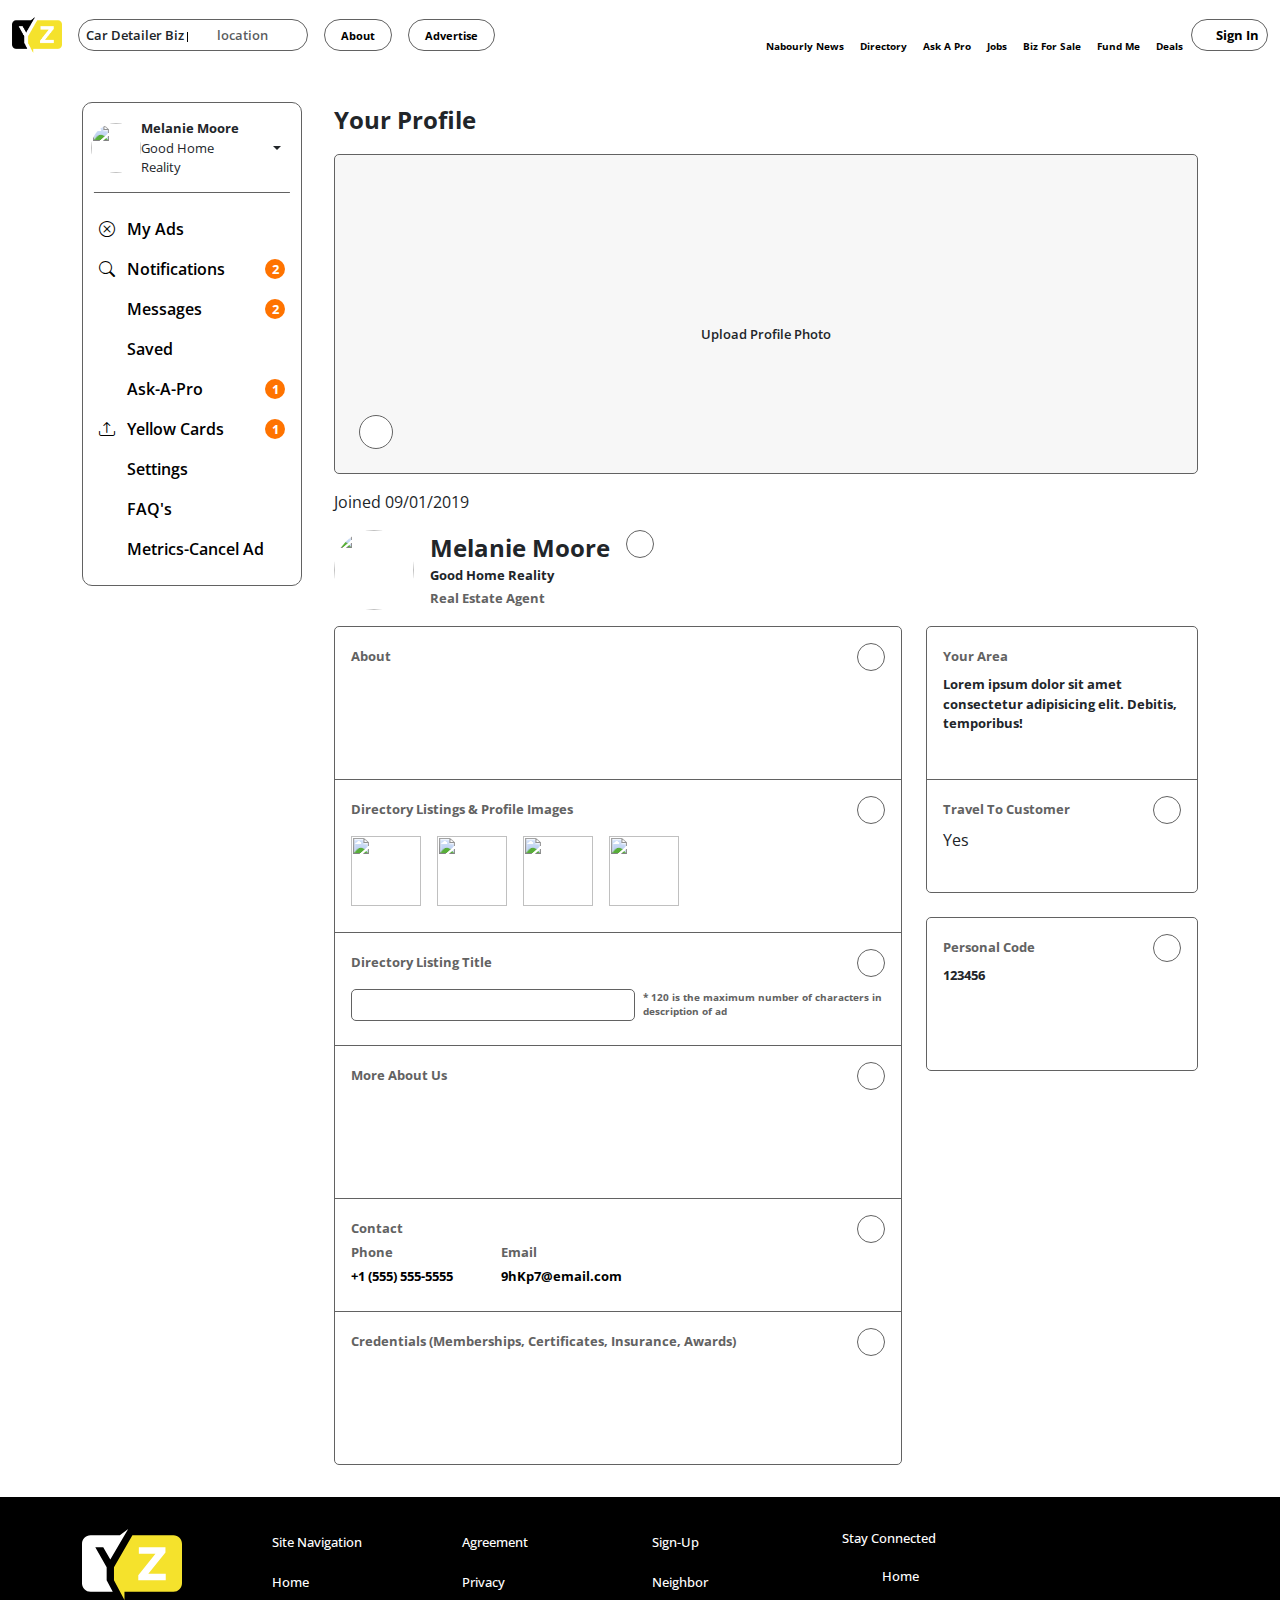
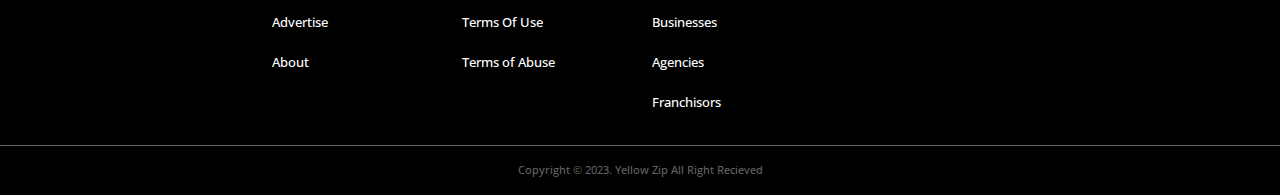
==== commit d3eef2bf: "commit" ====
--- a/dashboard.html
+++ b/dashboard.html
@@ -339,11 +339,11 @@
       <div class="container">
         <div class="main-footer">
           <div class="row">
-            <div class="col-md-3">
+            <div class="col-md-2">
               <div class="footer-logo">
                 <figure><img src="assets/img/footer-logo.svg" alt=""></figure>
               </div><!-- /.footer-logo -->
-            </div><!-- /.col-md-3 -->
+            </div><!-- /.col-md-2 -->
             <div class="col-md-2">
               <div class="footer-col">
                 <ul>
--- a/assets/css/main.css
+++ b/assets/css/main.css
@@ -12856,9 +12856,27 @@
     display: none;
   }
   .edit-content-inner img {
-    width: 35px;
-    height: 35px;
+    width: 60px;
+    height: 60px;
     -o-object-fit: cover;
        object-fit: cover;
   }
+  .edit-content-half-inner {
+    height: 120px;
+  }
+  .directory-listing-input {
+    flex-direction: column;
+    align-items: start;
+  }
+  .directory-listing-input input {
+    width: 100%;
+    margin-bottom: 1rem;
+  }
+  .contact-info {
+    flex-direction: column;
+    align-items: start;
+  }
+  .contact-info .phone {
+    margin-right: 0;
+  }
 }/*# sourceMappingURL=main.css.map */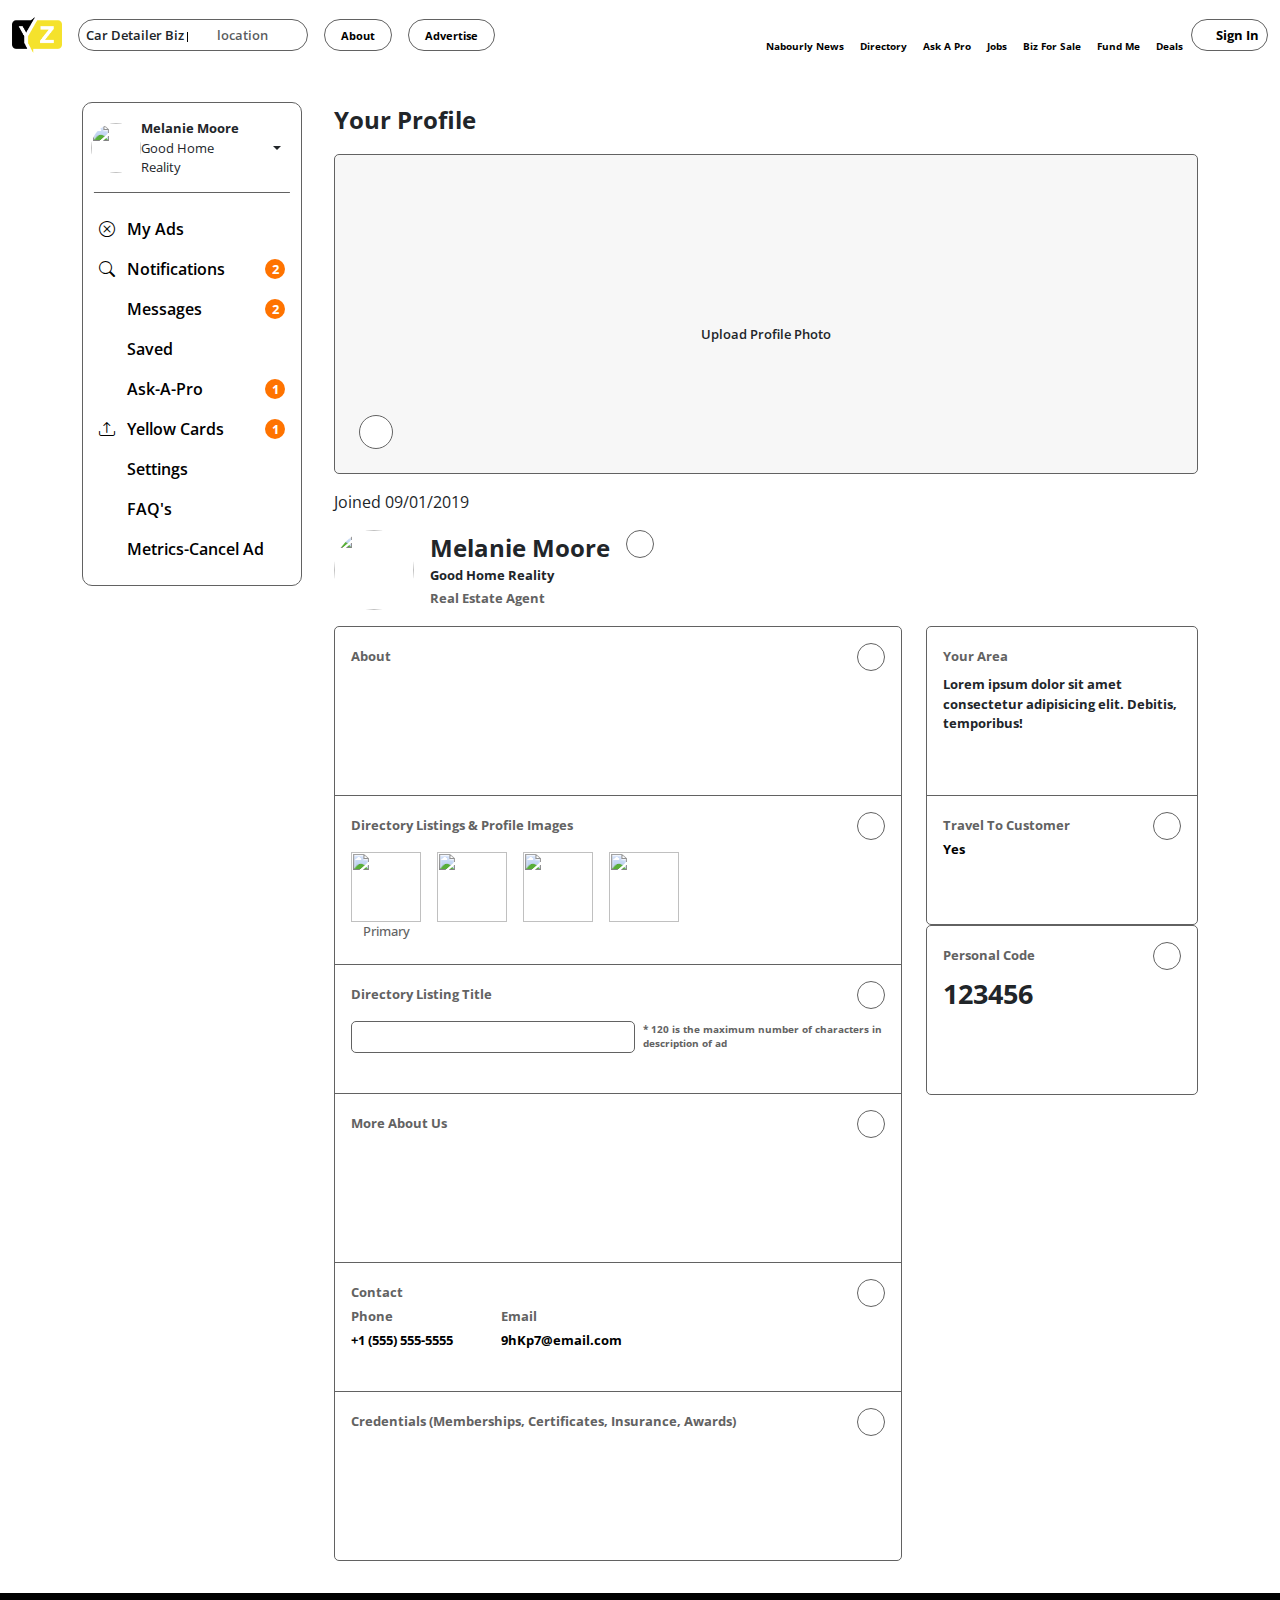
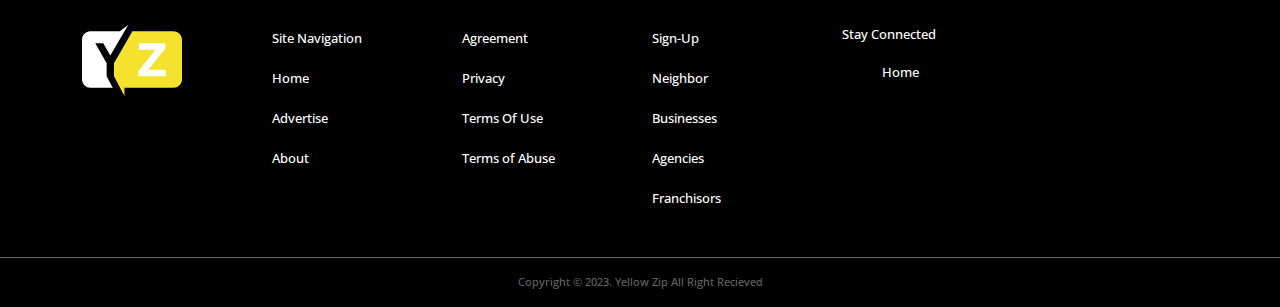
==== commit e7109924: "commit" ====
--- a/dashboard.html
+++ b/dashboard.html
@@ -230,17 +230,21 @@
                             <i class="icon-pencil edit-icon theme-edit-icon"></i>
                           </a>
                           <ul>
-                            <li>
+                            <li class="images-list">
                               <figure><img src="assets/img/sidebar-profile-img.jpg" alt=""></figure>
+                              <p>Primary</p>
                             </li>
                             <li>
                               <figure><img src="assets/img/sidebar-profile-img.jpg" alt=""></figure>
+                              <p></p>
                             </li>
                             <li>
                               <figure><img src="assets/img/sidebar-profile-img.jpg" alt=""></figure>
+                              <p></p>
                             </li>
                             <li>
                               <figure><img src="assets/img/sidebar-profile-img.jpg" alt=""></figure>
+                              <p></p>
                             </li>
                           </ul>
                         </div><!-- /.edit-content-inner -->
@@ -312,18 +316,19 @@
                           <a href="#" class="theme-edit-anchor pencil-icon">
                             <i class="icon-pencil edit-icon theme-edit-icon"></i>
                           </a>
-                          <p class="mt-2">Yes</p>
+                          <br>
+                          <b class="black">Yes</b>
                         </div><!-- /.edit-content-inner -->
                       </div><!-- /.edit-content -->
                     </div><!-- /.section-border -->
-                    <div class="section-border" style="margin-top: 1.5rem;">
+                    <div class="section-border">
                       <div class="edit-content">
                         <div class="edit-content-inner">
                           <b>Personal Code</b>
                           <a href="#" class="theme-edit-anchor pencil-icon">
                             <i class="icon-pencil edit-icon theme-edit-icon"></i>
-                          </a>
-                          <p class="mt-2">123456</p>
+                          </a>                       
+                          <p class="mt-2 large-text">123456</p>
                         </div><!-- /.edit-content-inner -->
                       </div><!-- /.edit-content -->
                     </div><!-- /.section-border -->
@@ -377,7 +382,7 @@
             </div><!-- /.col-md-2 -->
             <div class="col-md-2">
               <div class="footer-col">
-                <ul class="facbook-link">
+                <ul class="facbook-link no-margin">
                   <li>Stay Connected</li>
                   <li>
                     <a href="" class="footer-link">
--- a/assets/css/main.css
+++ b/assets/css/main.css
@@ -12090,6 +12090,14 @@
   font-family: "Open Sans", sans-serif;
 }
 
+.large-text {
+  font-size: calc(1.5rem + 0.25vw) !important;
+}
+
+.no-margin {
+  margin: 0 !important;
+}
+
 .black {
   color: #000000 !important;
 }
@@ -12180,7 +12188,7 @@
 }
 
 .edit-content {
-  padding: 1rem;
+  padding: 1rem 1rem 2rem 1rem;
 }
 .edit-content:not(:last-child) {
   border-bottom: 1px solid rgb(98, 98, 98);
@@ -12516,6 +12524,7 @@
   max-width: 220px;
   height: -moz-fit-content;
   height: fit-content;
+  margin-bottom: 1rem;
 }
 .sidebar .profile {
   display: flex;
@@ -12670,6 +12679,13 @@
 .edit-content-inner li:first-child {
   margin-left: 0;
 }
+.edit-content-inner .images-list {
+  text-align: center;
+}
+.edit-content-inner .images-list p {
+  font-weight: 500;
+  color: rgb(98, 98, 98);
+}
 .edit-content-inner img {
   width: 70px;
   height: 70px;
@@ -12710,6 +12726,9 @@
   width: 100px;
 }
 
+.footer-col ul {
+  margin-bottom: 1rem;
+}
 .footer-col li:not(:last-child) {
   margin-bottom: 1rem;
 }
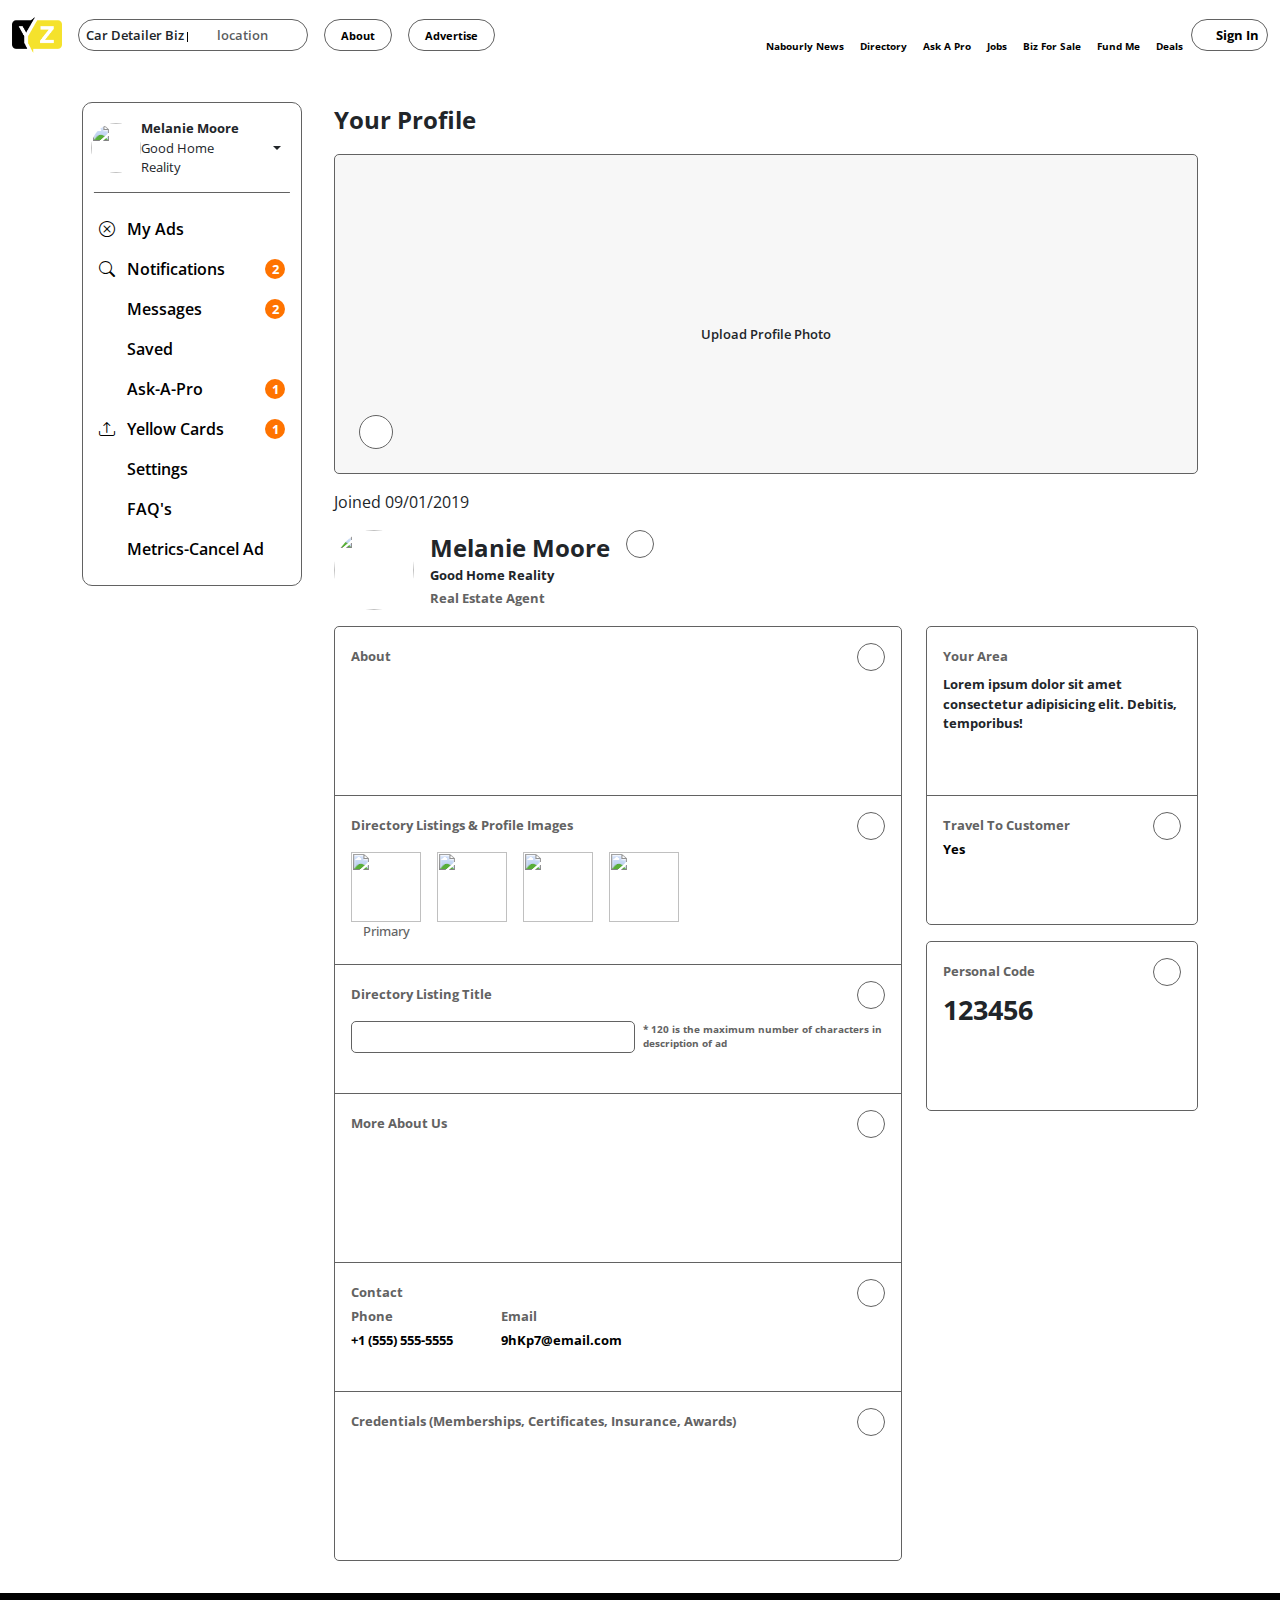
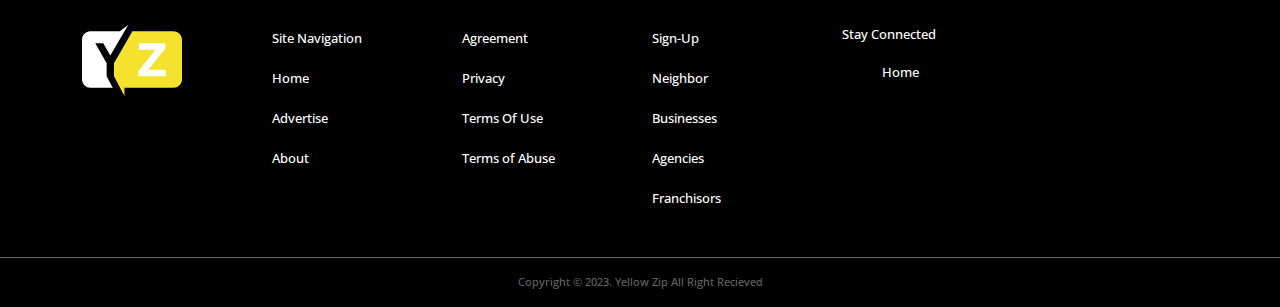
==== commit 00f226ee: "commit" ====
--- a/dashboard.html
+++ b/dashboard.html
@@ -321,7 +321,7 @@
                         </div><!-- /.edit-content-inner -->
                       </div><!-- /.edit-content -->
                     </div><!-- /.section-border -->
-                    <div class="section-border">
+                    <div class="section-border" style="margin-top: 1rem;">
                       <div class="edit-content">
                         <div class="edit-content-inner">
                           <b>Personal Code</b>
